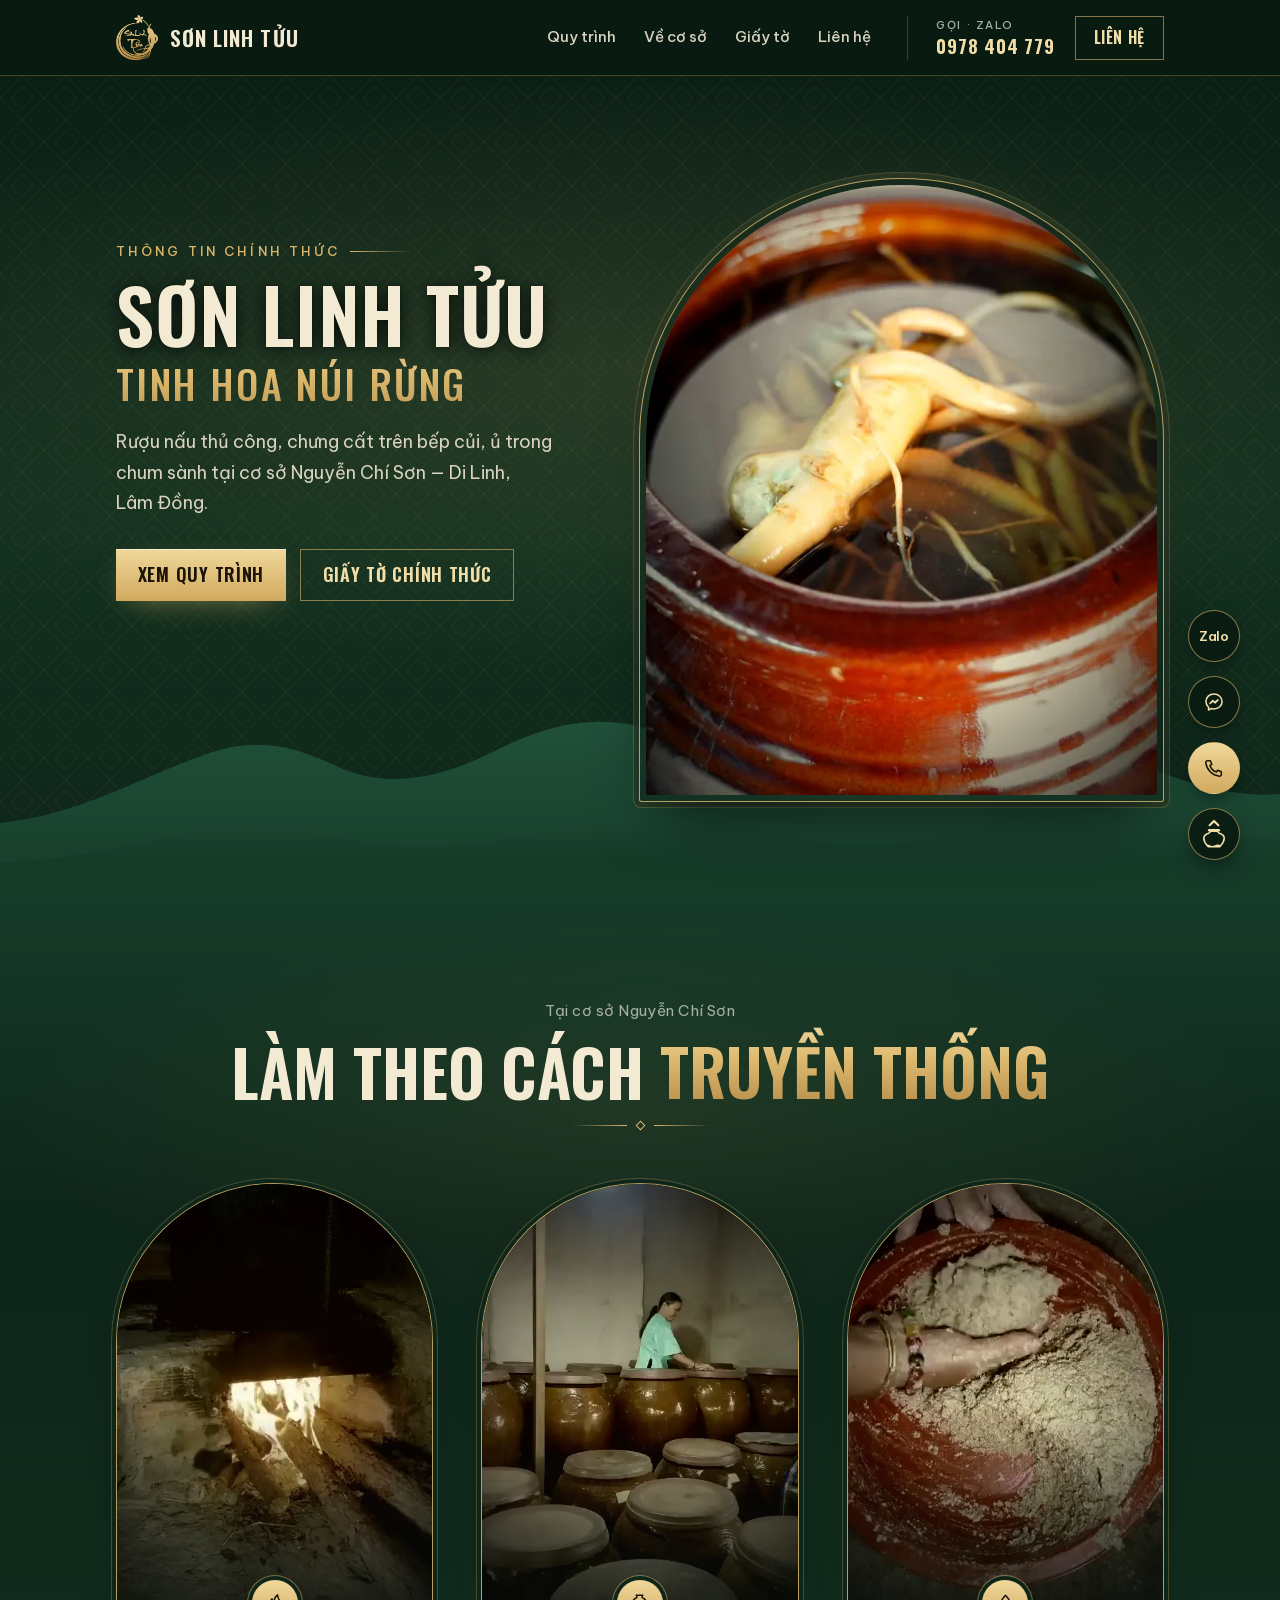
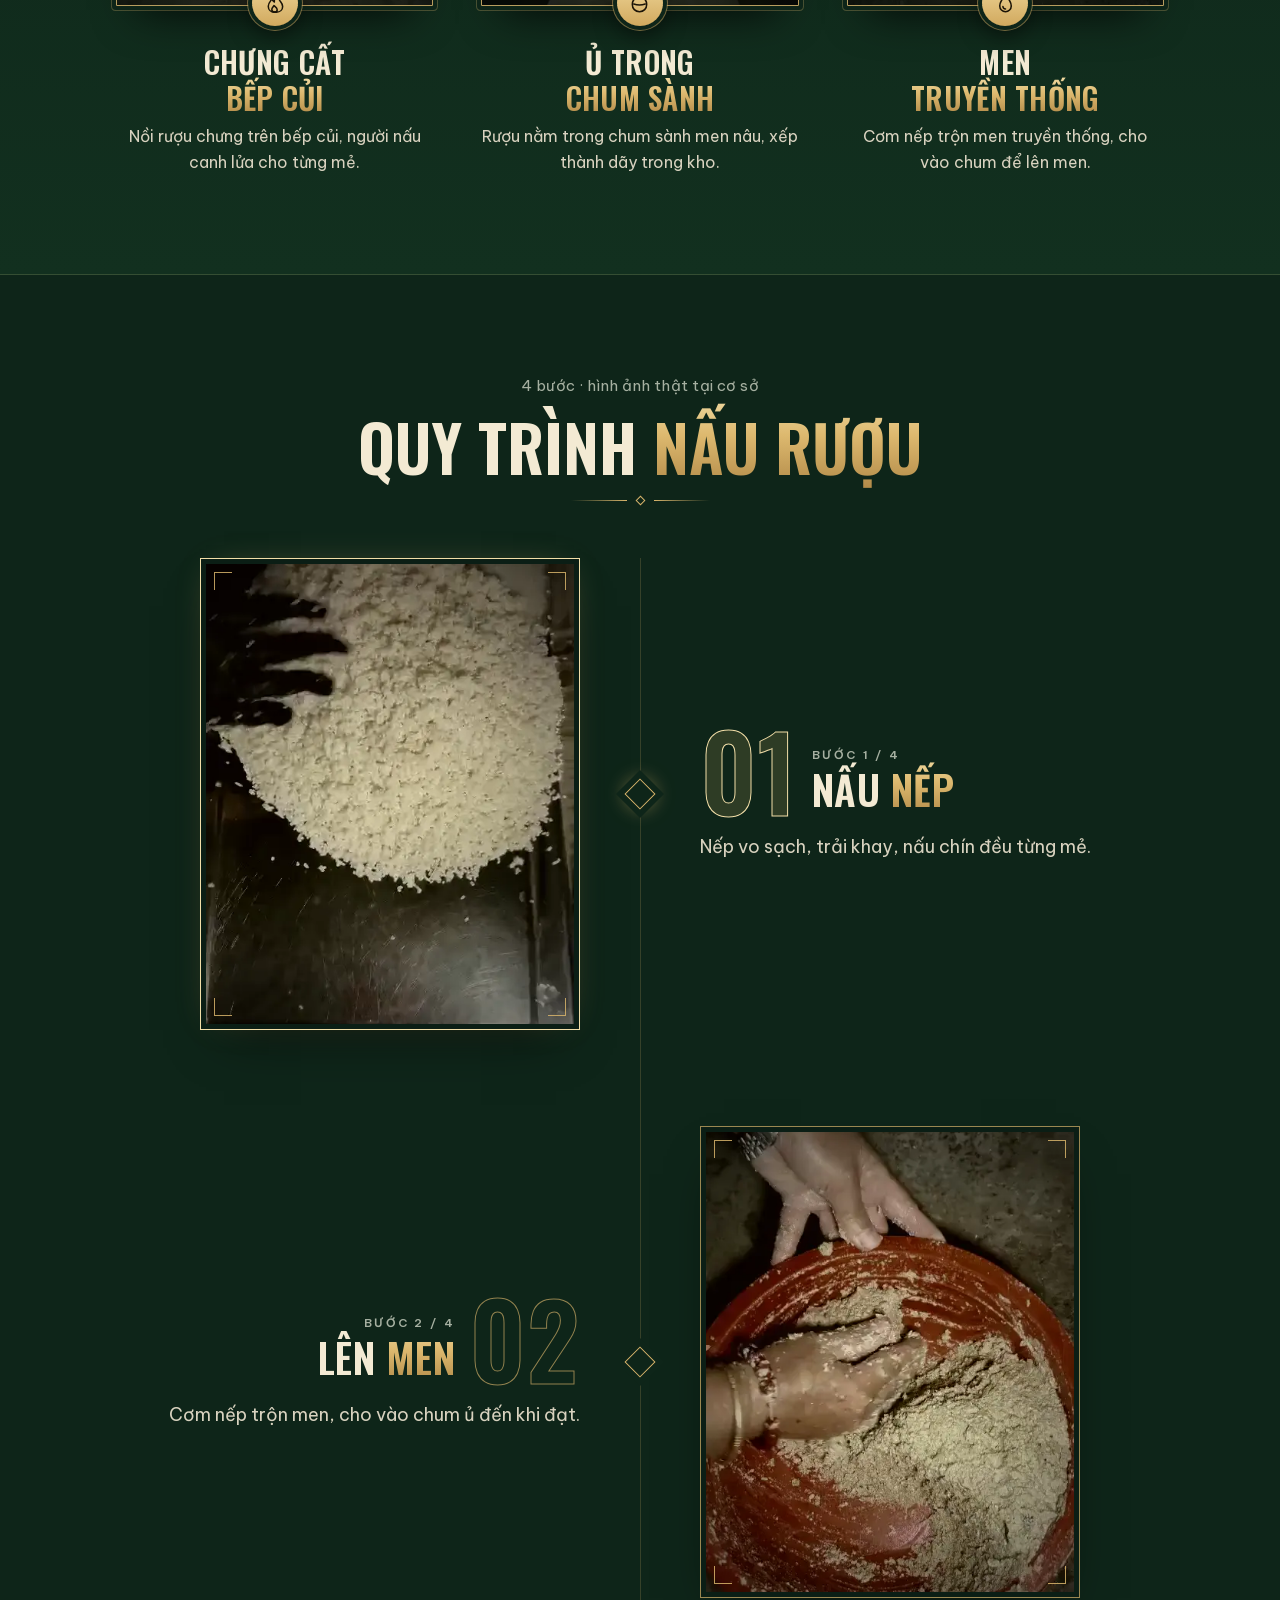
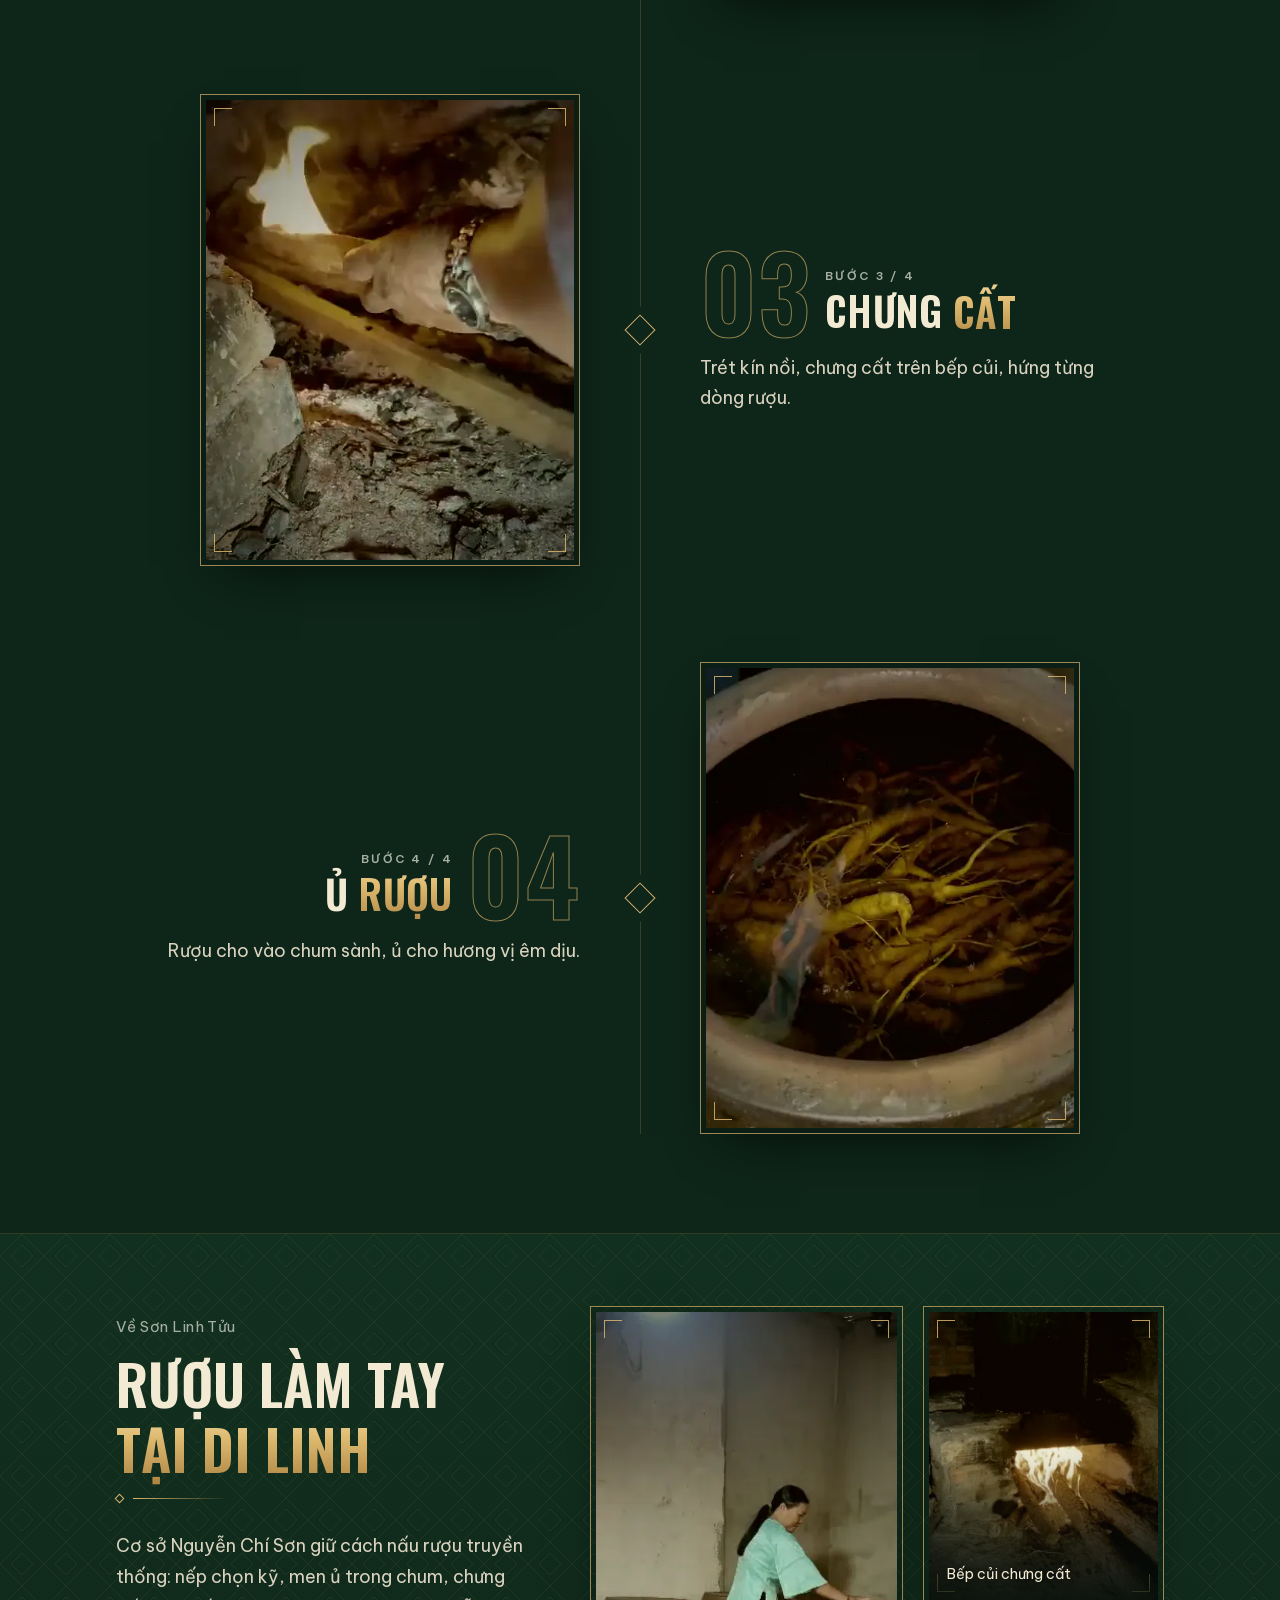
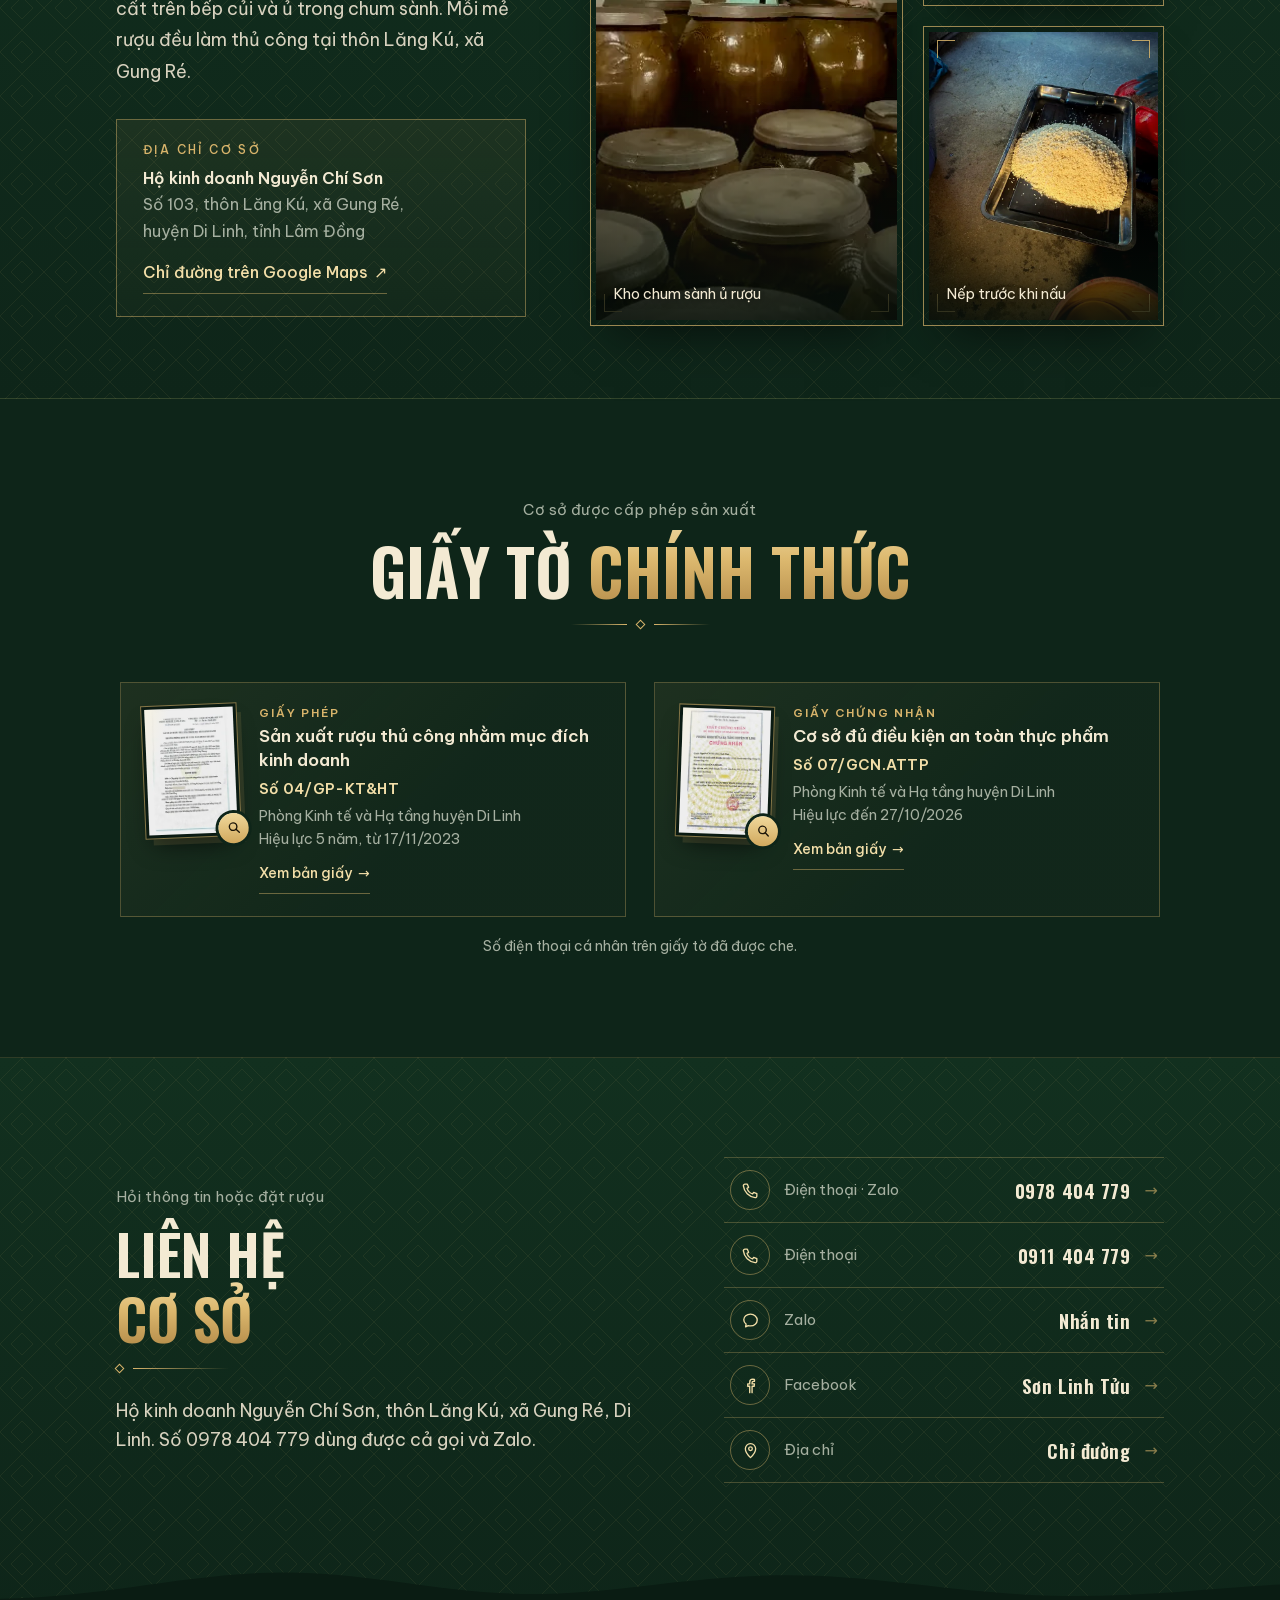
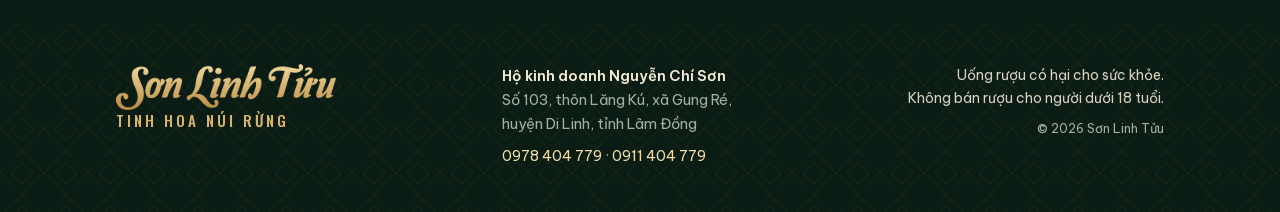
==== index.html @ ac847df6 "Bản 21: chạm vào bất kỳ chỗ nào trên thẻ Địa chỉ cơ sở cũng mở Google Maps chỉ đường Dùng chung cách" ====
<!doctype html>
<html lang="vi">
<head>
<meta charset="utf-8">
<meta name="viewport" content="width=device-width, initial-scale=1, viewport-fit=cover">
<title>Sơn Linh Tửu — Thông tin chính thức · Di Linh, Lâm Đồng</title>
<meta name="description" content="Sơn Linh Tửu – tinh hoa núi rừng. Rượu nấu thủ công, chưng cất bếp củi, ủ chum sành tại cơ sở Nguyễn Chí Sơn, Di Linh, Lâm Đồng. Giấy phép sản xuất, quy trình và liên hệ đặt hàng.">
<!-- BÀN GIAO: xoá dòng noindex, thay mọi "https://nghtloc14.github.io/sonlinhtuu" bằng "https://sonlinhtuu.com" -->
<meta name="robots" content="noindex">
<meta name="theme-color" content="#0E2519">
<link rel="canonical" href="https://nghtloc14.github.io/sonlinhtuu/">
<meta property="og:type" content="website">
<meta property="og:locale" content="vi_VN">
<meta property="og:site_name" content="Sơn Linh Tửu">
<meta property="og:title" content="Sơn Linh Tửu — Thông tin chính thức">
<meta property="og:description" content="Rượu nấu thủ công, chưng cất bếp củi, ủ chum sành tại Di Linh, Lâm Đồng.">
<meta property="og:url" content="https://nghtloc14.github.io/sonlinhtuu/">
<meta property="og:image" content="https://nghtloc14.github.io/sonlinhtuu/assets/img/og.jpg">
<meta property="og:image:width" content="1200">
<meta property="og:image:height" content="630">
<link rel="icon" type="image/png" sizes="32x32" href="assets/img/favicon-32.png">
<link rel="apple-touch-icon" href="assets/img/apple-touch-icon.png">
<link rel="preload" as="font" type="font/woff2" href="assets/fonts/oswald-normal-500-latin.woff2" crossorigin>
<link rel="preload" as="font" type="font/woff2" href="assets/fonts/oswald-normal-500-vietnamese.woff2" crossorigin>
<link rel="preload" as="image" href="assets/img/chum-sam-doc.webp">
<script>(function(){var d=document.documentElement,s=location.search;d.classList.add('js');var mau=/[?&]loader=/.test(s),qr=mau||/\/qr(\.html)?\/?$/.test(location.pathname);if(!qr)return;var da=false;try{da=sessionStorage.getItem('slt-cho')==='1';sessionStorage.setItem('slt-cho','1')}catch(e){}if(mau||!da)d.classList.add('cho-dang')})();</script>
<link rel="stylesheet" href="assets/css/fonts.css?v=1">
<link rel="stylesheet" href="assets/css/style.css?v=29">
<link rel="stylesheet" href="assets/css/cho.css?v=3">
<!-- ĐẾM LƯỢT XEM: dán mã Cloudflare Web Analytics vào đây khi có tài khoản. /qr = lượt quét tem chai, / = lượt vào từ link. -->
<script type="application/ld+json">
{"@context":"https://schema.org","@type":"LocalBusiness","name":"Sơn Linh Tửu","legalName":"Hộ kinh doanh Nguyễn Chí Sơn","slogan":"Tinh hoa núi rừng","telephone":"+84978404779","url":"https://nghtloc14.github.io/sonlinhtuu/","image":"https://nghtloc14.github.io/sonlinhtuu/assets/img/og.jpg","address":{"@type":"PostalAddress","streetAddress":"Số 103, thôn Lăng Kú, xã Gung Ré","addressLocality":"Di Linh","addressRegion":"Lâm Đồng","addressCountry":"VN"},"sameAs":["https://www.facebook.com/vinh.son.908"]}
</script>
</head>
<body>
<!-- Khách quét mã trên chai (/qr): màn chờ Vòm sâm ngắn, mỗi phiên một lần, chạm để bỏ qua -->
<div class="chao" data-chao aria-hidden="true"></div>
<script src="assets/js/cho.js?v=3"></script>
<a class="skip" href="#noi-dung">Bỏ qua, tới nội dung</a>

<!-- Thanh trên cùng: chỉ hiện trên máy tính -->
<header class="top" aria-label="Đầu trang">
  <div class="wrap top__in">
    <a class="top__brand" href="#dau-trang" aria-label="Sơn Linh Tửu — về đầu trang">
      <img src="assets/img/bieu-tuong-vang.webp" width="320" height="347" alt="">
      <span>Sơn Linh Tửu</span>
    </a>
    <nav class="top__nav" aria-label="Mục chính">
      <a href="#quy-trinh">Quy trình</a>
      <a href="#ve-co-so">Về cơ sở</a>
      <a href="#giay-to">Giấy tờ</a>
      <a href="#lien-he">Liên hệ</a>
    </nav>
    <div class="top__act">
      <a class="top__phone" href="tel:0978404779"><small>Gọi · Zalo</small>0978 404 779</a>
      <button class="btn btn--line btn--sm" type="button" data-open="dat-hang">Liên hệ</button>
    </div>
  </div>
</header>

<main id="noi-dung">

<section class="hero" id="dau-trang" aria-labelledby="hero-title">
  <div class="hero__in">
    <div class="hero__text">
      <img class="hero__emblem" src="assets/img/bieu-tuong-vang.webp" width="320" height="347" alt="Biểu tượng Sơn Linh Tửu">
      <p class="seal"><span>Thông tin chính thức</span></p>
      <h1 class="title" id="hero-title">
        <span class="title__l1">Sơn Linh Tửu</span>
        <span class="title__l2 gold-text">Tinh hoa núi rừng</span>
      </h1>
      <p class="hero__lead">Rượu nấu thủ công, chưng cất trên bếp củi, ủ trong chum sành tại cơ sở Nguyễn Chí Sơn — Di Linh, Lâm Đồng.</p>
      <div class="hero__cta">
        <a class="btn btn--gold" href="#quy-trinh">Xem quy trình</a>
        <a class="btn btn--line" href="#giay-to">Giấy tờ chính thức</a>
      </div>
    </div>

    <div class="hero__stage">
      <figure class="arch">
        <div class="arch__in">
          <img src="assets/img/chum-sam-doc.webp" width="620" height="763" alt="Củ sâm ngâm trong chum sành men nâu tại cơ sở" fetchpriority="high">
        </div>
      </figure>
    </div>

  </div>

  <!-- Núi: 2 lớp đổ bóng mềm (không viền). Chân núi giữ màu xanh rừng (không tối đen sát thanh dưới); phần kế tiếp bắt đầu đúng màu chân núi rồi mới tối dần -->
  <svg class="mtn mtn--back" viewBox="0 0 1440 240" preserveAspectRatio="none" aria-hidden="true">
    <defs><linearGradient id="nui-sau" x1="0" y1="0" x2="0" y2="1"><stop offset="0" stop-color="#21503A"/><stop offset=".8" stop-color="#173F2C"/></linearGradient></defs>
    <path fill="url(#nui-sau)" d="M0 240V150C90 140 150 100 230 70C290 48 330 60 380 84C440 112 500 96 560 64C620 32 680 20 740 44C800 68 850 104 920 96C990 88 1040 50 1110 40C1180 30 1240 60 1300 88C1350 110 1400 120 1440 116V240Z"/>
  </svg>
  <svg class="mtn mtn--mid" viewBox="0 0 1440 240" preserveAspectRatio="none" aria-hidden="true">
    <defs><linearGradient id="nui-giua" x1="0" y1="0" x2="0" y2="1"><stop offset="0" stop-color="#1B4632"/><stop offset=".5" stop-color="#153A28"/><stop offset="1" stop-color="#153A28"/></linearGradient></defs>
    <path fill="url(#nui-giua)" d="M0 240V176C80 172 140 146 210 126C280 106 330 118 400 138C470 158 540 150 610 122C680 94 740 88 810 110C880 132 930 150 1000 144C1070 138 1130 108 1200 100C1270 92 1340 120 1440 138V240Z"/>
  </svg>
</section>

<section class="sec diem-sec" id="diem-nhan" aria-labelledby="dn">
  <div class="wrap">
    <div class="head">
      <p class="kicker">Tại cơ sở Nguyễn Chí Sơn</p>
      <h2 id="dn" class="h2"><span>Làm theo cách</span> <span class="gold-text">truyền thống</span></h2>
      <span class="orn" aria-hidden="true"><i></i></span>
    </div>
    <div class="diem-list">
      <article class="diem">
        <div class="diem__media">
          <div class="diem__arch">
            <img src="assets/img/poster-diem-bep-cui.webp" width="480" height="640" loading="lazy" alt="Lửa củi cháy dưới nồi chưng cất">
            <video data-src="assets/video/diem-bep-cui.mp4" muted loop playsinline preload="none" disableremoteplayback aria-hidden="true"></video>
          </div>
          <span class="diem__icon" aria-hidden="true"><svg viewBox="0 0 24 24"><path d="M12 21c-3.9 0-6.5-2.6-6.5-6.2 0-3.4 2.4-5.4 3.9-7.6.4 1.7 1.3 2.8 2.4 3.2-.2-3.2 1.2-5.9 3.4-7.4-.1 3 1.4 4.8 2.7 6.5 1.1 1.4 2.6 3.2 2.6 5.5 0 3.5-2.6 6-6.5 6z"/><path d="M12 21c-1.7 0-2.8-1.1-2.8-2.7 0-1.9 1.6-2.6 2.2-4.1.9 1 3.4 2.1 3.4 4.2 0 1.5-1.1 2.6-2.8 2.6z"/></svg></span>
        </div>
        <div class="diem__body">
          <h3 class="diem__t"><span>Chưng cất</span> <span class="gold-text">bếp củi</span></h3>
          <p>Nồi rượu chưng trên bếp củi, người nấu canh lửa cho từng mẻ.</p>
        </div>
      </article>
      <article class="diem">
        <div class="diem__media">
          <div class="diem__arch">
            <img src="assets/img/poster-diem-chum-sanh.webp" width="480" height="640" loading="lazy" alt="Kho chum sành ủ rượu của cơ sở">
            <video data-src="assets/video/diem-chum-sanh.mp4" muted loop playsinline preload="none" disableremoteplayback aria-hidden="true"></video>
          </div>
          <span class="diem__icon" aria-hidden="true"><svg viewBox="0 0 24 24"><path d="M8.5 3.5h7M9.2 3.5v2.2C6.2 7 4.5 9.6 4.5 13c0 4.3 3.1 7.5 7.5 7.5s7.5-3.2 7.5-7.5c0-3.4-1.7-6-4.7-7.3V3.5"/><path d="M6 12.5c3.8 1.4 8.2 1.4 12 0"/></svg></span>
        </div>
        <div class="diem__body">
          <h3 class="diem__t"><span>Ủ trong</span> <span class="gold-text">chum sành</span></h3>
          <p>Rượu nằm trong chum sành men nâu, xếp thành dãy trong kho.</p>
        </div>
      </article>
      <article class="diem">
        <div class="diem__media">
          <div class="diem__arch">
            <img src="assets/img/poster-diem-men.webp" width="480" height="640" loading="lazy" alt="Tay trộn men với cơm nếp">
            <video data-src="assets/video/diem-men.mp4" muted loop playsinline preload="none" disableremoteplayback aria-hidden="true"></video>
          </div>
          <span class="diem__icon" aria-hidden="true"><svg viewBox="0 0 24 24"><path d="M12 3.5s-6 6.6-6 11a6 6 0 0 0 12 0c0-4.4-6-11-6-11z"/><path d="M9.3 15.2a2.8 2.8 0 0 0 2.7 2.6"/></svg></span>
        </div>
        <div class="diem__body">
          <h3 class="diem__t"><span>Men</span> <span class="gold-text">truyền thống</span></h3>
          <p>Cơm nếp trộn men truyền thống, cho vào chum để lên men.</p>
        </div>
      </article>
    </div>
  </div>
</section>

<section class="sec" id="quy-trinh" aria-labelledby="qt">
  <div class="wrap">
    <div class="head">
      <p class="kicker">4 bước · hình ảnh thật tại cơ sở</p>
      <h2 id="qt" class="h2"><span>Quy trình</span> <span class="gold-text">nấu rượu</span></h2>
      <span class="orn" aria-hidden="true"><i></i></span>
    </div>

    <ol class="steps" id="cac-buoc">
      <li class="step" id="buoc-1">
        <span class="step__n" aria-hidden="true"></span>
        <div class="step__body">
          <div class="step__head">
            <span class="step__no" aria-hidden="true">01</span>
            <div>
              <p class="step__of">Bước 1 / 4</p>
              <h3 class="step__t"><span class="sr">Bước 1: </span><span>Nấu</span> <span class="gold-text">nếp</span></h3>
            </div>
          </div>
          <div class="frame"><div class="frame__in">
            <img src="assets/img/poster-01-nau-nep.webp" width="480" height="854" loading="lazy" alt="">
            <video data-src="assets/video/01-nau-nep.mp4" muted loop playsinline preload="none" disableremoteplayback aria-hidden="true"></video>
          </div></div>
          <p class="step__desc">Nếp vo sạch, trải khay, nấu chín đều từng mẻ.</p>
        </div>
      </li>
      <li class="step" id="buoc-2">
        <span class="step__n" aria-hidden="true"></span>
        <div class="step__body">
          <div class="step__head">
            <span class="step__no" aria-hidden="true">02</span>
            <div>
              <p class="step__of">Bước 2 / 4</p>
              <h3 class="step__t"><span class="sr">Bước 2: </span><span>Lên</span> <span class="gold-text">men</span></h3>
            </div>
          </div>
          <div class="frame"><div class="frame__in">
            <img src="assets/img/poster-02-len-men.webp" width="480" height="854" loading="lazy" alt="">
            <video data-src="assets/video/02-len-men.mp4" muted loop playsinline preload="none" disableremoteplayback aria-hidden="true"></video>
          </div></div>
          <p class="step__desc">Cơm nếp trộn men, cho vào chum ủ đến khi đạt.</p>
        </div>
      </li>
      <li class="step" id="buoc-3">
        <span class="step__n" aria-hidden="true"></span>
        <div class="step__body">
          <div class="step__head">
            <span class="step__no" aria-hidden="true">03</span>
            <div>
              <p class="step__of">Bước 3 / 4</p>
              <h3 class="step__t"><span class="sr">Bước 3: </span><span>Chưng</span> <span class="gold-text">cất</span></h3>
            </div>
          </div>
          <div class="frame"><div class="frame__in">
            <img src="assets/img/poster-03-chung-cat.webp" width="480" height="854" loading="lazy" alt="">
            <video data-src="assets/video/03-chung-cat.mp4" muted loop playsinline preload="none" disableremoteplayback aria-hidden="true"></video>
          </div></div>
          <p class="step__desc">Trét kín nồi, chưng cất trên bếp củi, hứng từng dòng rượu.</p>
        </div>
      </li>
      <li class="step" id="buoc-4">
        <span class="step__n" aria-hidden="true"></span>
        <div class="step__body">
          <div class="step__head">
            <span class="step__no" aria-hidden="true">04</span>
            <div>
              <p class="step__of">Bước 4 / 4</p>
              <h3 class="step__t"><span class="sr">Bước 4: </span><span>Ủ</span> <span class="gold-text">rượu</span></h3>
            </div>
          </div>
          <div class="frame"><div class="frame__in">
            <img src="assets/img/poster-04-u-ruou.webp" width="480" height="854" loading="lazy" alt="">
            <video data-src="assets/video/04-u-ruou.mp4" muted loop playsinline preload="none" disableremoteplayback aria-hidden="true"></video>
          </div></div>
          <p class="step__desc">Rượu cho vào chum sành, ủ cho hương vị êm dịu.</p>
        </div>
      </li>
    </ol>
  </div>
</section>

<section class="sec sec--pattern" id="ve-co-so" aria-labelledby="vcs">
  <div class="wrap about">
    <div class="about__text">
      <div class="head head--start">
        <p class="kicker">Về Sơn Linh Tửu</p>
        <h2 id="vcs" class="h2"><span>Rượu làm tay</span> <span class="gold-text">tại Di Linh</span></h2>
        <span class="orn" aria-hidden="true"><i></i></span>
      </div>
      <p class="about__lead">Cơ sở Nguyễn Chí Sơn giữ cách nấu rượu truyền thống: nếp chọn kỹ, men ủ trong chum, chưng cất trên bếp củi và ủ trong chum sành. Mỗi mẻ rượu đều làm thủ công tại thôn Lăng Kú, xã Gung Ré.</p>
      <div class="place">
        <p class="place__label">Địa chỉ cơ sở</p>
        <address>
          <strong>Hộ kinh doanh Nguyễn Chí Sơn</strong>
          <span class="nw">Số 103, thôn Lăng Kú,</span> <span class="nw">xã Gung Ré,</span> <span class="nw">huyện Di Linh,</span> <span class="nw">tỉnh Lâm Đồng</span>
        </address>
        <a class="link" href="https://www.google.com/maps/search/?api=1&amp;query=S%E1%BB%91%20103%20th%C3%B4n%20L%C4%83ng%20K%C3%BA%2C%20x%C3%A3%20Gung%20R%C3%A9%2C%20Di%20Linh%2C%20L%C3%A2m%20%C4%90%E1%BB%93ng" target="_blank" rel="noopener">Chỉ đường trên Google Maps <span aria-hidden="true">↗</span></a>
      </div>
    </div>
    <div class="gallery">
      <figure class="gallery__big">
        <div class="frame"><div class="frame__in"><img src="assets/img/co-so-kho-chum.webp" width="480" height="600" loading="lazy" alt="Người thợ làm việc giữa kho chum sành ủ rượu"></div></div>
        <figcaption>Kho chum sành ủ rượu</figcaption>
      </figure>
      <figure>
        <div class="frame"><div class="frame__in"><img src="assets/img/co-so-bep-cui.webp" width="480" height="600" loading="lazy" alt="Lửa củi cháy dưới nồi chưng cất"></div></div>
        <figcaption>Bếp củi chưng cất</figcaption>
      </figure>
      <figure>
        <div class="frame"><div class="frame__in"><img src="assets/img/co-so-nep.webp" width="720" height="900" loading="lazy" alt="Nếp trải trên khay inox trước khi nấu"></div></div>
        <figcaption>Nếp trước khi nấu</figcaption>
      </figure>
    </div>
  </div>
</section>

<section class="sec" id="giay-to" aria-labelledby="gt">
  <div class="wrap">
    <div class="head">
      <p class="kicker">Cơ sở được cấp phép sản xuất</p>
      <h2 id="gt" class="h2"><span>Giấy tờ</span> <span class="gold-text">chính thức</span></h2>
      <span class="orn" aria-hidden="true"><i></i></span>
    </div>
    <ul class="docs">
      <li class="doc">
        <button class="doc__paper" type="button" data-doc="giay-phep" aria-label="Xem bản giấy phép sản xuất rượu">
          <img src="assets/img/giay-phep-nho.webp" width="200" height="283" loading="lazy" alt="">
          <span class="doc__zoom" aria-hidden="true"><svg viewBox="0 0 24 24"><circle cx="10.5" cy="10.5" r="6"/><path d="m15 15 5 5"/></svg></span>
        </button>
        <div class="doc__info">
          <p class="doc__kind">Giấy phép</p>
          <h3>Sản xuất rượu thủ công nhằm mục đích kinh doanh</h3>
          <p class="doc__so">Số 04/GP-KT&amp;HT</p>
          <p class="doc__meta">Phòng Kinh tế và Hạ tầng huyện Di Linh<br>Hiệu lực 5 năm, từ 17/11/2023</p>
          <button class="link link--btn" type="button" data-doc="giay-phep">Xem bản giấy <span aria-hidden="true">→</span></button>
        </div>
      </li>
      <li class="doc">
        <button class="doc__paper" type="button" data-doc="attp" aria-label="Xem bản giấy chứng nhận an toàn thực phẩm">
          <img src="assets/img/giay-attp-nho.webp" width="200" height="283" loading="lazy" alt="">
          <span class="doc__zoom" aria-hidden="true"><svg viewBox="0 0 24 24"><circle cx="10.5" cy="10.5" r="6"/><path d="m15 15 5 5"/></svg></span>
        </button>
        <div class="doc__info">
          <p class="doc__kind">Giấy chứng nhận</p>
          <h3>Cơ sở đủ điều kiện an toàn thực phẩm</h3>
          <p class="doc__so">Số 07/GCN.ATTP</p>
          <p class="doc__meta">Phòng Kinh tế và Hạ tầng huyện Di Linh<br>Hiệu lực đến 27/10/2026</p>
          <button class="link link--btn" type="button" data-doc="attp">Xem bản giấy <span aria-hidden="true">→</span></button>
        </div>
      </li>
    </ul>
    <p class="docs__note">Số điện thoại cá nhân trên giấy tờ đã được che.</p>
  </div>
</section>

<section class="sec sec--pattern" id="lien-he" aria-labelledby="lh">
  <div class="wrap contact">
    <div class="contact__text">
      <div class="head head--start">
        <p class="kicker">Hỏi thông tin hoặc đặt rượu</p>
        <h2 id="lh" class="h2"><span>Liên hệ</span> <span class="gold-text">cơ sở</span></h2>
        <span class="orn" aria-hidden="true"><i></i></span>
      </div>
      <p class="contact__lead">Hộ kinh doanh Nguyễn Chí Sơn, thôn Lăng Kú, xã Gung Ré, Di Linh. Số 0978 404 779 dùng được cả gọi và Zalo.</p>
    </div>
    <ul class="contact__list">
      <li><a href="tel:0978404779"><span class="ci" aria-hidden="true"><svg viewBox="0 0 24 24"><path d="M5 4h3l1.6 4-2 1.3a11 11 0 0 0 7.1 7.1l1.3-2 4 1.6v3a2 2 0 0 1-2.2 2A17 17 0 0 1 3 6.2 2 2 0 0 1 5 4z"/></svg></span><span class="cl">Điện thoại · Zalo</span><strong>0978 404 779</strong></a></li>
      <li><a href="tel:0911404779"><span class="ci" aria-hidden="true"><svg viewBox="0 0 24 24"><path d="M5 4h3l1.6 4-2 1.3a11 11 0 0 0 7.1 7.1l1.3-2 4 1.6v3a2 2 0 0 1-2.2 2A17 17 0 0 1 3 6.2 2 2 0 0 1 5 4z"/></svg></span><span class="cl">Điện thoại</span><strong>0911 404 779</strong></a></li>
      <li><a href="https://zalo.me/0978404779" target="_blank" rel="noopener"><span class="ci" aria-hidden="true"><svg viewBox="0 0 24 24"><path d="M12 4c-4.8 0-8.5 3.2-8.5 7.2 0 2.2 1.1 4.1 2.9 5.4L5.8 20l3.3-1.6c.9.3 1.9.4 2.9.4 4.8 0 8.5-3.2 8.5-7.3S16.8 4 12 4z"/></svg></span><span class="cl">Zalo</span><strong>Nhắn tin</strong></a></li>
      <li><a href="https://www.facebook.com/vinh.son.908" target="_blank" rel="noopener"><span class="ci" aria-hidden="true"><svg viewBox="0 0 24 24"><path d="M14 21v-8h2.6l.4-3H14V8.2c0-.9.3-1.4 1.5-1.4H17V4.2A20 20 0 0 0 14.8 4C12.6 4 11 5.4 11 7.9V10H8.5v3H11v8"/></svg></span><span class="cl">Facebook</span><strong>Sơn Linh Tửu</strong></a></li>
      <li><a href="https://www.google.com/maps/search/?api=1&amp;query=S%E1%BB%91%20103%20th%C3%B4n%20L%C4%83ng%20K%C3%BA%2C%20x%C3%A3%20Gung%20R%C3%A9%2C%20Di%20Linh%2C%20L%C3%A2m%20%C4%90%E1%BB%93ng" target="_blank" rel="noopener"><span class="ci" aria-hidden="true"><svg viewBox="0 0 24 24"><path d="M12 21s-6.5-6.2-6.5-11.2a6.5 6.5 0 0 1 13 0C18.5 14.8 12 21 12 21z"/><circle cx="12" cy="9.8" r="2.3"/></svg></span><span class="cl">Địa chỉ</span><strong>Chỉ đường</strong></a></li>
    </ul>
  </div>
</section>

</main>

<footer class="foot" id="chan-trang">
  <svg class="mtn mtn--foot" viewBox="0 0 1440 90" preserveAspectRatio="none" aria-hidden="true">
    <path d="M0 90V60C110 58 190 30 290 24C390 18 460 44 560 52C660 60 740 34 850 28C960 22 1040 46 1150 54C1260 62 1350 46 1440 40V90Z"/>
  </svg>
  <div class="wrap foot__in">
    <div class="foot__brand">
      <img src="assets/img/chu-vang.webp" width="560" height="116" loading="lazy" alt="Sơn Linh Tửu">
      <p class="foot__tag">Tinh hoa núi rừng</p>
    </div>
    <div class="foot__info">
      <p><strong>Hộ kinh doanh Nguyễn Chí Sơn</strong><br><span class="nw">Số 103, thôn Lăng Kú,</span> <span class="nw">xã Gung Ré,</span> <span class="nw">huyện Di Linh,</span> <span class="nw">tỉnh Lâm Đồng</span></p>
      <p><a href="tel:0978404779">0978 404 779</a> · <a href="tel:0911404779">0911 404 779</a></p>
    </div>
    <div class="foot__legal">
      <p class="foot__warn">Uống rượu có hại cho sức khỏe.<br>Không bán rượu cho người dưới 18 tuổi.</p>
      <p class="foot__copy">© <span data-year>2026</span> Sơn Linh Tửu</p>
    </div>
  </div>
</footer>

<!-- Thanh liên hệ cố định: điện thoại và máy tính bảng -->
<nav class="bar" aria-label="Liên hệ nhanh">
  <a href="tel:0978404779"><svg viewBox="0 0 24 24" aria-hidden="true"><path d="M5 4h3l1.6 4-2 1.3a11 11 0 0 0 7.1 7.1l1.3-2 4 1.6v3a2 2 0 0 1-2.2 2A17 17 0 0 1 3 6.2 2 2 0 0 1 5 4z"/></svg>Gọi</a>
  <a href="https://zalo.me/0978404779" target="_blank" rel="noopener"><svg viewBox="0 0 24 24" aria-hidden="true"><path d="M12 4c-4.8 0-8.5 3.2-8.5 7.2 0 2.2 1.1 4.1 2.9 5.4L5.8 20l3.3-1.6c.9.3 1.9.4 2.9.4 4.8 0 8.5-3.2 8.5-7.3S16.8 4 12 4z"/></svg>Zalo</a>
  <button class="bar__main" type="button" data-open="dat-hang"><span class="bar__coin"><svg viewBox="0 0 24 24" aria-hidden="true"><rect x="5" y="3.5" width="14" height="17" rx="2"/><path d="M8.5 8.5h7M8.5 12h7M8.5 15.5h4"/></svg></span>Liên hệ</button>
  <a href="https://www.facebook.com/vinh.son.908" target="_blank" rel="noopener"><svg viewBox="0 0 24 24" aria-hidden="true"><path d="M14 21v-8h2.6l.4-3H14V8.2c0-.9.3-1.4 1.5-1.4H17V4.2A20 20 0 0 0 14.8 4C12.6 4 11 5.4 11 7.9V10H8.5v3H11v8"/></svg>Facebook</a>
  <a href="https://www.google.com/maps/search/?api=1&amp;query=S%E1%BB%91%20103%20th%C3%B4n%20L%C4%83ng%20K%C3%BA%2C%20x%C3%A3%20Gung%20R%C3%A9%2C%20Di%20Linh%2C%20L%C3%A2m%20%C4%90%E1%BB%93ng" target="_blank" rel="noopener"><svg viewBox="0 0 24 24" aria-hidden="true"><path d="M12 21s-6.5-6.2-6.5-11.2a6.5 6.5 0 0 1 13 0C18.5 14.8 12 21 12 21z"/><circle cx="12" cy="9.8" r="2.3"/></svg>Chỉ đường</a>
</nav>

<!-- Nút nổi: máy tính có Zalo, Messenger, Gọi (điện thoại đã có thanh 5 nút nên chỉ hiện nút lên đầu trang) -->
<div class="fab" data-fab>
  <ul class="fab__list" id="fab-list">
    <li><a class="fab__btn fab__btn--zalo" href="https://zalo.me/0978404779" target="_blank" rel="noopener"><span class="fab__tip"><span class="fab__long">Nhắn </span>Zalo</span><span class="fab__ico" aria-hidden="true"><b>Zalo</b><svg class="fab__bub" viewBox="0 0 24 24"><path d="M12 4c-4.8 0-8.5 3.2-8.5 7.2 0 2.2 1.1 4.1 2.9 5.4L5.8 20l3.3-1.6c.9.3 1.9.4 2.9.4 4.8 0 8.5-3.2 8.5-7.3S16.8 4 12 4z"/></svg></span></a></li>
    <li><a class="fab__btn" href="https://m.me/vinh.son.908" target="_blank" rel="noopener"><span class="fab__tip"><span class="fab__long">Nhắn </span>Messenger</span><span class="fab__ico" aria-hidden="true"><svg viewBox="0 0 24 24"><path d="M12 3.2c-5 0-8.8 3.6-8.8 8.3 0 2.5 1.1 4.7 2.9 6.2v3.1l2.8-1.6c1 .3 2 .4 3.1.4 5 0 8.8-3.6 8.8-8.1S17 3.2 12 3.2z"/><path d="m7.6 13.6 3-3.2 2.1 2 3.7-2.7-3 3.2-2.1-2z"/></svg></span></a></li>
    <li><a class="fab__btn fab__btn--call" href="tel:0978404779" data-copy="0978 404 779"><span class="fab__tip">Gọi<span class="fab__long"> 0978 404 779</span></span><span class="fab__ico" aria-hidden="true"><svg viewBox="0 0 24 24"><path d="M5 4h3l1.6 4-2 1.3a11 11 0 0 0 7.1 7.1l1.3-2 4 1.6v3a2 2 0 0 1-2.2 2A17 17 0 0 1 3 6.2 2 2 0 0 1 5 4z"/></svg></span></a></li>
  </ul>
  <!-- Chum rượu: rượu trong chum dâng theo đoạn đã đọc, mũi tên như hơi rượu bốc lên -->
  <button class="fab__top" type="button" aria-label="Lên đầu trang">
    <svg class="fab__chum" viewBox="0 0 30 30" aria-hidden="true">
      <defs>
        <clipPath id="fab-long"><path d="M11.6 12.4H18.4Q18.6 13.6 20 14.2Q24.6 15.8 24.6 18.8Q24.6 22.6 21 26.2Q20.4 27 19.4 27H10.6Q9.6 27 9 26.2Q5.4 22.6 5.4 18.8Q5.4 15.8 10 14.2Q11.4 13.6 11.6 12.4Z"/></clipPath>
        <linearGradient id="fab-ruou" x1="0" y1="0" x2="0" y2="1"><stop offset="0" stop-color="#F6E6B6"/><stop offset=".45" stop-color="#DDB96F"/><stop offset="1" stop-color="#A77E3E"/></linearGradient>
      </defs>
      <g clip-path="url(#fab-long)">
        <g class="fab__muc"><path class="fab__song" fill="url(#fab-ruou)" d="M-4 0Q-1.5-1.3 1 0T6 0T11 0T16 0T21 0T26 0T31 0T36 0T41 0V20H-4Z"/></g>
      </g>
      <path class="fab__vo" d="M11.6 12.4H18.4Q18.6 13.6 20 14.2Q24.6 15.8 24.6 18.8Q24.6 22.6 21 26.2Q20.4 27 19.4 27H10.6Q9.6 27 9 26.2Q5.4 22.6 5.4 18.8Q5.4 15.8 10 14.2Q11.4 13.6 11.6 12.4Z"/>
      <path class="fab__mieng" d="M10.4 11.4H19.6"/>
      <path class="fab__len" d="M10.9 6.9 15 2.8l4.1 4.1"/>
    </svg>
  </button>
</div>

<p class="toast" role="status" aria-live="polite"></p>

<dialog class="sheet" id="dat-hang" aria-labelledby="dh">
  <div class="sheet__head">
    <h2 id="dh">Liên hệ cơ sở</h2>
    <button class="x" type="button" data-close aria-label="Đóng"><svg viewBox="0 0 24 24" aria-hidden="true"><path d="M6 6l12 12M18 6 6 18"/></svg></button>
  </div>
  <p>Hộ kinh doanh Nguyễn Chí Sơn · Di Linh, Lâm Đồng</p>
  <a class="sheet__opt" href="tel:0978404779"><span class="sheet__ico" aria-hidden="true"><svg viewBox="0 0 24 24"><path d="M5 4h3l1.6 4-2 1.3a11 11 0 0 0 7.1 7.1l1.3-2 4 1.6v3a2 2 0 0 1-2.2 2A17 17 0 0 1 3 6.2 2 2 0 0 1 5 4z"/></svg></span><span class="sheet__lbl">Gọi · Zalo</span><strong>0978 404 779</strong></a>
  <a class="sheet__opt" href="tel:0911404779"><span class="sheet__ico" aria-hidden="true"><svg viewBox="0 0 24 24"><path d="M5 4h3l1.6 4-2 1.3a11 11 0 0 0 7.1 7.1l1.3-2 4 1.6v3a2 2 0 0 1-2.2 2A17 17 0 0 1 3 6.2 2 2 0 0 1 5 4z"/></svg></span><span class="sheet__lbl">Gọi</span><strong>0911 404 779</strong></a>
  <a class="sheet__opt" href="https://zalo.me/0978404779" target="_blank" rel="noopener"><span class="sheet__ico" aria-hidden="true"><svg viewBox="0 0 24 24"><path d="M12 4c-4.8 0-8.5 3.2-8.5 7.2 0 2.2 1.1 4.1 2.9 5.4L5.8 20l3.3-1.6c.9.3 1.9.4 2.9.4 4.8 0 8.5-3.2 8.5-7.3S16.8 4 12 4z"/></svg></span><span class="sheet__lbl">Nhắn Zalo</span><strong>Mở Zalo</strong></a>
  <a class="sheet__opt" href="https://m.me/vinh.son.908" target="_blank" rel="noopener"><span class="sheet__ico" aria-hidden="true"><svg viewBox="0 0 24 24"><path d="M12 3.2c-5 0-8.8 3.6-8.8 8.3 0 2.5 1.1 4.7 2.9 6.2v3.1l2.8-1.6c1 .3 2 .4 3.1.4 5 0 8.8-3.6 8.8-8.1S17 3.2 12 3.2z"/><path d="m7.6 13.6 3-3.2 2.1 2 3.7-2.7-3 3.2-2.1-2z"/></svg></span><span class="sheet__lbl">Messenger</span><strong>Nhắn tin</strong></a>
  <a class="sheet__opt" href="https://www.facebook.com/vinh.son.908" target="_blank" rel="noopener"><span class="sheet__ico" aria-hidden="true"><svg viewBox="0 0 24 24"><path d="M14 21v-8h2.6l.4-3H14V8.2c0-.9.3-1.4 1.5-1.4H17V4.2A20 20 0 0 0 14.8 4C12.6 4 11 5.4 11 7.9V10H8.5v3H11v8"/></svg></span><span class="sheet__lbl">Facebook</span><strong>Sơn Linh Tửu</strong></a>
  <a class="sheet__opt" href="https://www.google.com/maps/search/?api=1&amp;query=S%E1%BB%91%20103%20th%C3%B4n%20L%C4%83ng%20K%C3%BA%2C%20x%C3%A3%20Gung%20R%C3%A9%2C%20Di%20Linh%2C%20L%C3%A2m%20%C4%90%E1%BB%93ng" target="_blank" rel="noopener"><span class="sheet__ico" aria-hidden="true"><svg viewBox="0 0 24 24"><path d="M12 21s-6.5-6.2-6.5-11.2a6.5 6.5 0 0 1 13 0C18.5 14.8 12 21 12 21z"/><circle cx="12" cy="9.8" r="2.3"/></svg></span><span class="sheet__lbl">Chỉ đường</span><strong>Google Maps</strong></a>
</dialog>

<dialog class="viewer" id="xem-giay" aria-labelledby="xg">
  <div class="viewer__head">
    <h2 id="xg">Giấy tờ</h2>
    <button class="x" type="button" data-close aria-label="Đóng"><svg viewBox="0 0 24 24" aria-hidden="true"><path d="M6 6l12 12M18 6 6 18"/></svg></button>
  </div>
  <div class="viewer__pages"></div>
</dialog>

<script src="assets/js/main.js?v=23" defer></script>
</body>
</html>
---- assets/css/fonts.css ----
@font-face {
  font-family: 'Oswald';
  font-style: normal;
  font-weight: 500;
  font-display: swap;
  src: url(../fonts/oswald-normal-500-vietnamese.woff2) format('woff2');
  unicode-range: U+0102-0103, U+0110-0111, U+0128-0129, U+0168-0169, U+01A0-01A1, U+01AF-01B0, U+0300-0301, U+0303-0304, U+0308-0309, U+0323, U+0329, U+1EA0-1EF9, U+20AB;
}
@font-face {
  font-family: 'Oswald';
  font-style: normal;
  font-weight: 500;
  font-display: swap;
  src: url(../fonts/oswald-normal-500-latin.woff2) format('woff2');
  unicode-range: U+0000-00FF, U+0131, U+0152-0153, U+02BB-02BC, U+02C6, U+02DA, U+02DC, U+0304, U+0308, U+0329, U+2000-206F, U+20AC, U+2122, U+2191, U+2193, U+2212, U+2215, U+FEFF, U+FFFD;
}
@font-face {
  font-family: 'Oswald';
  font-style: normal;
  font-weight: 600;
  font-display: swap;
  src: url(../fonts/oswald-normal-500-vietnamese.woff2) format('woff2');
  unicode-range: U+0102-0103, U+0110-0111, U+0128-0129, U+0168-0169, U+01A0-01A1, U+01AF-01B0, U+0300-0301, U+0303-0304, U+0308-0309, U+0323, U+0329, U+1EA0-1EF9, U+20AB;
}
@font-face {
  font-family: 'Oswald';
  font-style: normal;
  font-weight: 600;
  font-display: swap;
  src: url(../fonts/oswald-normal-500-latin.woff2) format('woff2');
  unicode-range: U+0000-00FF, U+0131, U+0152-0153, U+02BB-02BC, U+02C6, U+02DA, U+02DC, U+0304, U+0308, U+0329, U+2000-206F, U+20AC, U+2122, U+2191, U+2193, U+2212, U+2215, U+FEFF, U+FFFD;
}
@font-face {
  font-family: 'Be Vietnam Pro';
  font-style: normal;
  font-weight: 400;
  font-display: swap;
  src: url(../fonts/bevietnampro-normal-400-vietnamese.woff2) format('woff2');
  unicode-range: U+0102-0103, U+0110-0111, U+0128-0129, U+0168-0169, U+01A0-01A1, U+01AF-01B0, U+0300-0301, U+0303-0304, U+0308-0309, U+0323, U+0329, U+1EA0-1EF9, U+20AB;
}
@font-face {
  font-family: 'Be Vietnam Pro';
  font-style: normal;
  font-weight: 400;
  font-display: swap;
  src: url(../fonts/bevietnampro-normal-400-latin.woff2) format('woff2');
  unicode-range: U+0000-00FF, U+0131, U+0152-0153, U+02BB-02BC, U+02C6, U+02DA, U+02DC, U+0304, U+0308, U+0329, U+2000-206F, U+20AC, U+2122, U+2191, U+2193, U+2212, U+2215, U+FEFF, U+FFFD;
}
@font-face {
  font-family: 'Be Vietnam Pro';
  font-style: normal;
  font-weight: 500;
  font-display: swap;
  src: url(../fonts/bevietnampro-normal-500-vietnamese.woff2) format('woff2');
  unicode-range: U+0102-0103, U+0110-0111, U+0128-0129, U+0168-0169, U+01A0-01A1, U+01AF-01B0, U+0300-0301, U+0303-0304, U+0308-0309, U+0323, U+0329, U+1EA0-1EF9, U+20AB;
}
@font-face {
  font-family: 'Be Vietnam Pro';
  font-style: normal;
  font-weight: 500;
  font-display: swap;
  src: url(../fonts/bevietnampro-normal-500-latin.woff2) format('woff2');
  unicode-range: U+0000-00FF, U+0131, U+0152-0153, U+02BB-02BC, U+02C6, U+02DA, U+02DC, U+0304, U+0308, U+0329, U+2000-206F, U+20AC, U+2122, U+2191, U+2193, U+2212, U+2215, U+FEFF, U+FFFD;
}
@font-face {
  font-family: 'Be Vietnam Pro';
  font-style: normal;
  font-weight: 600;
  font-display: swap;
  src: url(../fonts/bevietnampro-normal-600-vietnamese.woff2) format('woff2');
  unicode-range: U+0102-0103, U+0110-0111, U+0128-0129, U+0168-0169, U+01A0-01A1, U+01AF-01B0, U+0300-0301, U+0303-0304, U+0308-0309, U+0323, U+0329, U+1EA0-1EF9, U+20AB;
}
@font-face {
  font-family: 'Be Vietnam Pro';
  font-style: normal;
  font-weight: 600;
  font-display: swap;
  src: url(../fonts/bevietnampro-normal-600-latin.woff2) format('woff2');
  unicode-range: U+0000-00FF, U+0131, U+0152-0153, U+02BB-02BC, U+02C6, U+02DA, U+02DC, U+0304, U+0308, U+0329, U+2000-206F, U+20AC, U+2122, U+2191, U+2193, U+2212, U+2215, U+FEFF, U+FFFD;
}
---- assets/css/style.css ----
/* Sơn Linh Tửu — bản A "Nhãn chai thành trang"
   Xanh rừng thẫm, vàng ánh kim, hoa văn chìm, núi nhiều lớp như tem.
   Điện thoại trước, rồi máy tính bảng (≥640px), máy tính (≥1024px). */

:root {
  --rung: #0E2519;
  --rung-2: #12301F;
  --rung-3: #0A1C13;
  --vang: #D8B46B;
  --vang-sang: #F2DEA8;
  --kem: #F3EAD3;
  --chu: #D8D2BF;
  --chu-mo: #A6B0A1;
  --vien: rgba(216,180,107,.45);
  --gold: linear-gradient(180deg, #F6E6B6 0%, #DDB96F 45%, #A77E3E 100%);
  --gold-flat: linear-gradient(180deg, #F0D89B 0%, #D1A95E 100%);
  --pattern: url("data:image/svg+xml,%3Csvg xmlns='http://www.w3.org/2000/svg' width='44' height='44'%3E%3Cg fill='none' stroke='%23D8B46B' stroke-opacity='.075'%3E%3Cpath d='M0 22 22 0l22 22-22 22z'/%3E%3Cpath d='M11 22 22 11l11 11-11 11z'/%3E%3C/g%3E%3C/svg%3E");
  --display: "Oswald", "Arial Narrow", sans-serif;
  --text: "Be Vietnam Pro", system-ui, sans-serif;
  --bar-h: 70px;
  --top-h: 76px;
  --safe-b: env(safe-area-inset-bottom, 0px);
}

/* ---------- Nền ---------- */
* { box-sizing: border-box; }
html { -webkit-text-size-adjust: 100%; scroll-behavior: smooth; }
body {
  margin: 0; overflow-x: hidden;
  background: var(--rung); color: var(--chu);
  font: 400 16px/1.65 var(--text);
  padding-bottom: calc(var(--bar-h) + var(--safe-b));
}
img, video, svg { display: block; max-width: 100%; }
a { color: inherit; }
button { font: inherit; color: inherit; }
p { text-wrap: pretty; }
:focus { outline: none; }
/* Viền chọn chỉ hiện khi dùng bàn phím (lớp .kb do JS gắn). Safari/Chrome iPhone, Zalo coi focus do trang tự đặt
   (mở hộp thoại, đóng hộp trả về nút) là focus-visible nên hiện khung vàng khi chạm — không để vậy nữa. */
.kb :focus-visible { outline: 2px solid var(--vang-sang); outline-offset: 3px; }
.nw { white-space: nowrap; } /* cụm chữ không tách giữa chừng (địa chỉ) */
.sr { position: absolute; width: 1px; height: 1px; overflow: hidden; clip: rect(0 0 0 0); white-space: nowrap; }
.skip { position: absolute; left: 12px; top: -60px; z-index: 60; padding: 10px 14px; background: var(--kem); color: var(--rung); font-weight: 600; }
.skip:focus { top: 12px; }
.wrap { width: min(100% - 40px, 1180px); margin-inline: auto; }

/* Chữ vàng tô dải màu: dải màu chỉ phủ trong khung chữ, dấu chồng trên chữ hoa (Ấ Ợ Ừ) và dấu nặng
   nằm ngoài khung sẽ mất ("NẤU RƯỢU" thành "NÂU RƯƠU"). Nới khung trên/dưới, bù bằng lề âm. */
.gold-text {
  background: var(--gold); -webkit-background-clip: text; background-clip: text; color: transparent;
  padding: .32em .04em .16em; margin: -.32em -.04em -.16em;
}

/* ---------- Nút ---------- */
.btn {
  display: inline-flex; align-items: center; justify-content: center; gap: 10px;
  min-height: 52px; padding: 0 22px; border: 0; cursor: pointer; text-decoration: none;
  font: 600 18px/1.2 var(--display); letter-spacing: .04em; text-transform: uppercase;
  transition: filter .2s ease, background-color .2s ease, border-color .2s ease;
}
.btn svg { width: 20px; height: 20px; flex: none; fill: none; stroke: currentColor; stroke-width: 1.8; stroke-linejoin: round; stroke-linecap: round; }
.btn--gold { color: #1B1407; background: var(--gold-flat); box-shadow: inset 0 1px 0 rgba(255,255,255,.5), 0 10px 30px -12px rgba(216,180,107,.55); }
.btn--gold:hover { filter: brightness(1.06); }
.btn--line { color: var(--vang-sang); border: 1px solid rgba(216,180,107,.6); background: transparent; }
.btn--line:hover { background: rgba(216,180,107,.08); border-color: var(--vang); }
.btn--sm { min-height: 44px; padding: 0 18px; font-size: 16px; }
.btn--lg { min-height: 58px; font-size: 20px; }

.link {
  display: inline-flex; align-items: center; gap: 6px; min-height: 44px; padding: 0;
  color: var(--vang-sang); font-weight: 500; text-decoration: none;
  background: none; border: 0; border-bottom: 1px solid rgba(216,180,107,.45); cursor: pointer;
}
.link:hover { border-bottom-color: var(--vang-sang); }
.link span { transition: transform .2s ease; }
.link:hover span { transform: translateX(3px); }

/* ---------- Thanh trên cùng (máy tính) ---------- */
.top { display: none; }

/* ---------- Đầu trang ---------- */
.hero {
  --marks-h: 0px;
  --nui: clamp(72px, 22vw, 140px); /* chiều cao lớp núi sau; hai lớp trước tính theo nó */
  position: relative; overflow: hidden; isolation: isolate;
  /* Đầu trang phủ đúng màn đầu tiên (trừ thanh 5 nút), nội dung nằm giữa, núi ở dưới không chạm chữ */
  display: flex; flex-direction: column;
  min-height: calc(100vh - 70px); min-height: calc(100svh - 70px - env(safe-area-inset-bottom, 0px));
  background:
    radial-gradient(120% 60% at 50% 36%, rgba(216,180,107,.12), transparent 60%),
    var(--pattern),
    linear-gradient(180deg, #0B1F15 0%, var(--rung-2) 55%, var(--rung) 100%);
}
.hero__in {
  flex: 1; display: grid; justify-items: center; align-content: center; text-align: center;
  padding: 14px 20px calc(var(--nui) * .92 + 16px);
  grid-template-areas: "emblem" "seal" "stage" "title" "lead" "cta";
}
/* Điện thoại: bỏ lớp bọc chữ để xếp ảnh vòm chen giữa dòng xác nhận và tên thương hiệu */
.hero__text { display: contents; }
.hero__emblem { grid-area: emblem; width: clamp(42px, 7vh, 56px); height: auto; margin: 0 auto; filter: drop-shadow(0 4px 18px rgba(216,180,107,.25)); }

.seal {
  display: flex; align-items: center; justify-content: center; gap: 10px;
  grid-area: seal; margin: 6px 0 10px; white-space: nowrap;
  font: 500 12px/1.4 var(--text); letter-spacing: .24em; text-transform: uppercase; color: var(--vang);
}
.seal::before, .seal::after { content: ""; width: 34px; height: 1px; background: linear-gradient(90deg, transparent, var(--vang)); }
.seal::after { transform: scaleX(-1); }

.title { grid-area: title; position: relative; z-index: 3; margin: calc(-1 * clamp(58px, 17vw, 84px)) 0 0; font-family: var(--display); font-weight: 600; text-transform: uppercase; line-height: 1.05; }
.title__l1 { display: block; color: var(--kem); font-size: clamp(42px, 13.2vw, 76px); letter-spacing: .01em; text-shadow: 0 2px 18px rgba(0,0,0,.75), 0 0 2px rgba(0,0,0,.4); }
.title__l2 { display: block; margin-top: calc(8px - .32em); font-size: clamp(24px, 7.4vw, 40px); font-weight: 500; letter-spacing: .06em; }

.hero__lead { grid-area: lead; position: relative; z-index: 3; max-width: 30em; margin: 12px auto 0; font-size: 15px; line-height: 1.6; color: var(--chu); }
.hero__cta { display: none; grid-area: cta; justify-content: center; }
.hero__stage { grid-area: stage; position: relative; z-index: 1; }
.arch {
  margin: 0; padding: 6px;
  /* Rộng tối đa 80% màn, nhưng không cao quá phần màn còn lại sau biểu tượng, tên, đoạn giới thiệu và núi */
  width: min(80vw, 340px); width: min(80vw, 340px, calc((100vh - 400px) * .886 + 12px)); width: min(80vw, 340px, calc((100svh - 400px - env(safe-area-inset-bottom, 0px)) * .886 + 12px));
  border: 1px solid rgba(216,180,107,.85); border-radius: 999px 999px 10px 10px;
  -webkit-mask-image: linear-gradient(180deg, #000 58%, rgba(0,0,0,.35) 84%, transparent 100%);
  mask-image: linear-gradient(180deg, #000 58%, rgba(0,0,0,.35) 84%, transparent 100%);
  background: rgba(14,37,25,.6);
  box-shadow: 0 0 0 4px var(--rung), 0 0 0 5px rgba(216,180,107,.28);
}
.arch__in { position: relative; overflow: hidden; aspect-ratio: 620 / 700; border-radius: 999px 999px 6px 6px; box-shadow: inset 0 0 0 1px rgba(216,180,107,.35); }
.arch__in img { width: 100%; height: 100%; object-fit: cover; object-position: 50% 40%; animation: keo 16s ease-in-out infinite alternate; }
@keyframes keo { from { transform: scale(1.1); } to { transform: scale(1.18) translateY(-1.5%); } } /* luôn phóng ≥10% để dịch theo chuột (±5px) không lộ mép */

/* Núi: 2 lớp đổ bóng mềm, không viền. Đường cong kéo giãn theo bề ngang vẫn tự nhiên, không bị cắt ở màn rộng */
.mtn { position: absolute; left: 0; width: 100%; pointer-events: none; }
.hero .mtn { z-index: 0; will-change: transform; }
.mtn--back { bottom: var(--marks-h); height: var(--nui); }
.mtn--mid { bottom: var(--marks-h); height: calc(var(--nui) * .69); }


/* ---------- Khung chung các phần ---------- */
.sec { position: relative; padding: clamp(36px, 10vh, 80px) 0 clamp(32px, 8vh, 64px); }
.sec--pattern { background: var(--pattern), linear-gradient(180deg, var(--rung-2), var(--rung)); border-block: 1px solid rgba(216,180,107,.16); }
.head { text-align: center; margin-bottom: 32px; }
.kicker { margin: 0 0 10px; font-size: 14px; letter-spacing: .03em; color: var(--chu-mo); }
.h2 { margin: 0; font-family: var(--display); font-weight: 600; text-transform: uppercase; font-size: clamp(40px, 12.8vw, 64px); line-height: 1.16; color: var(--kem); }
.h2 span { display: block; }
.orn { display: flex; align-items: center; justify-content: center; gap: 10px; margin-top: 14px; }
.orn::before, .orn::after { content: ""; width: 56px; height: 1px; }
.orn::before { background: linear-gradient(90deg, transparent, var(--vang)); }
.orn::after { background: linear-gradient(270deg, transparent, var(--vang)); } /* đậm phía hình thoi, không lật bằng transform */
.orn i { width: 7px; height: 7px; border: 1px solid var(--vang); transform: rotate(45deg); }

/* Khung ảnh/video viền vàng đôi, góc như khung nhãn */
.frame { padding: 5px; border: 1px solid rgba(216,180,107,.7); background: rgba(0,0,0,.18); box-shadow: 0 24px 50px -24px rgba(0,0,0,.7); }
.frame__in { position: relative; overflow: hidden; aspect-ratio: 4 / 5; background: #0a1a12; box-shadow: inset 0 0 0 1px rgba(216,180,107,.3); }
.frame__in img, .frame__in video { position: absolute; inset: 0; width: 100%; height: 100%; object-fit: cover; }
.frame__in video { opacity: 0; transition: opacity .35s ease; }
.frame__in video.is-on { opacity: 1; }
.frame__in::after {
  content: ""; position: absolute; inset: 8px; pointer-events: none; opacity: .85;
  background:
    linear-gradient(var(--vang), var(--vang)) top left / 18px 1px no-repeat,
    linear-gradient(var(--vang), var(--vang)) top left / 1px 18px no-repeat,
    linear-gradient(var(--vang), var(--vang)) top right / 18px 1px no-repeat,
    linear-gradient(var(--vang), var(--vang)) top right / 1px 18px no-repeat,
    linear-gradient(var(--vang), var(--vang)) bottom left / 18px 1px no-repeat,
    linear-gradient(var(--vang), var(--vang)) bottom left / 1px 18px no-repeat,
    linear-gradient(var(--vang), var(--vang)) bottom right / 18px 1px no-repeat,
    linear-gradient(var(--vang), var(--vang)) bottom right / 1px 18px no-repeat;
}

/* ---------- Ba điểm nhấn: khung vòm chạy video, số viền vàng, tiêu đề hai màu ---------- */
.diem-sec { padding-top: 52px; border-bottom: 1px solid rgba(216,180,107,.16); background: radial-gradient(70% 30% at 50% 22%, rgba(216,180,107,.08), transparent 70%), linear-gradient(180deg, #153A28 0, var(--rung) 320px, var(--rung-2) 100%); } /* mép trên đúng màu chân núi đầu trang (liền, không đường nối), tối dần sau khi cuộn qua */
.diem-list { display: grid; gap: 40px; max-width: 520px; margin: 0 auto; }
.diem { display: grid; grid-template-columns: 43% 1fr; gap: 22px; align-items: center; }
.diem:nth-child(even) { grid-template-columns: 1fr 43%; }
.diem:nth-child(even) .diem__media { order: 2; }
.diem:nth-child(even) .diem__body { text-align: right; }
.diem__media { position: relative; padding-bottom: 20px; }
.diem__arch {
  position: relative; overflow: hidden; aspect-ratio: 3 / 4; background: #0a1a12;
  border: 1px solid rgba(216,180,107,.85); border-radius: 999px 999px 8px 8px;
  box-shadow: 0 0 0 4px var(--rung), 0 0 0 5px rgba(216,180,107,.28), 0 26px 44px -22px rgba(0,0,0,.85);
  transition: border-color .4s ease, box-shadow .5s ease, transform .5s cubic-bezier(.2,.7,.2,1);
}
.diem__arch img, .diem__arch video { position: absolute; inset: 0; width: 100%; height: 100%; object-fit: cover; transition: transform 1.2s cubic-bezier(.2,.7,.2,1), opacity .35s ease; }
.diem__arch video { opacity: 0; }
.diem__arch video.is-on { opacity: 1; }
.diem__arch::after { content: ""; position: absolute; inset: 0; background: linear-gradient(180deg, transparent 55%, rgba(6,16,11,.55)); pointer-events: none; }
.diem__icon {
  position: absolute; left: 50%; bottom: 0; width: 46px; height: 46px; margin-left: -23px; border-radius: 50%;
  display: grid; place-items: center; background: var(--gold-flat);
  box-shadow: 0 0 0 4px var(--rung), 0 0 0 5px rgba(216,180,107,.5), 0 10px 22px rgba(0,0,0,.5);
  transition: transform .5s cubic-bezier(.2,.7,.2,1), box-shadow .4s ease;
}
.diem__icon svg { width: 23px; height: 23px; fill: none; stroke: #1B1407; stroke-width: 1.6; stroke-linecap: round; stroke-linejoin: round; }
.diem__t { margin: 0 0 8px; font: 600 25px/1.2 var(--display); text-transform: uppercase; color: var(--kem); letter-spacing: .01em; }
.diem__t span { display: block; }
.diem__body p { margin: 0; font-size: 15px; line-height: 1.6; color: var(--chu); }
.diem:active .diem__arch { border-color: var(--vang-sang); box-shadow: 0 0 0 4px var(--rung), 0 0 0 5px rgba(216,180,107,.6), 0 0 34px -6px rgba(216,180,107,.45); }
.diem:active .diem__icon { transform: scale(.92); }

/* ---------- Quy trình: cuộn dọc từng bước, vạch vàng chạy theo, bước đang xem sáng lên ---------- */
.steps { list-style: none; position: relative; max-width: 560px; margin: 0 auto; padding: 0 0 0 34px; }
.steps::before, .steps::after { content: ""; position: absolute; left: 9px; top: 26px; bottom: 26px; width: 1px; }
.steps::before { background: rgba(216,180,107,.2); }
.steps::after {
  transform-origin: top; transform: scaleY(var(--p, 0)); will-change: transform;
  background: linear-gradient(180deg, var(--vang), var(--vang-sang)); box-shadow: 0 0 10px rgba(216,180,107,.55);
}
.step { position: relative; }
.step + .step { margin-top: 64px; }
.step__n {
  position: absolute; z-index: 1; left: -33px; top: 18px; width: 19px; height: 19px;
  transform: rotate(45deg); border: 1px solid var(--vang); background: var(--rung); box-shadow: 0 0 0 6px var(--rung);
}
.step__head { display: flex; align-items: flex-end; gap: 14px; margin-bottom: 26px; } /* chừa chỗ khung video nhấc lên khi rê chuột */
.step__no {
  flex: none; font: 600 70px/.82 var(--display); letter-spacing: .01em;
  color: transparent; -webkit-text-stroke: 1px rgba(216,180,107,.65);
}
.step__of { margin: 0 0 4px; font: 600 11.5px/1.4 var(--text); letter-spacing: .2em; text-transform: uppercase; color: var(--chu-mo); }
.step__t { margin: 0; font: 600 clamp(28px, 8vw, 34px)/1.12 var(--display); text-transform: uppercase; letter-spacing: .01em; color: var(--kem); }
.step__desc { margin: 22px 0 0; font-size: 16.5px; line-height: 1.65; color: var(--chu); }
.step__body > .frame { width: min(100%, calc((100vh - 270px) * .8 + 12px)); width: min(100%, calc((100svh - 270px - env(safe-area-inset-bottom, 0px)) * .8 + 12px)); }

/* Bước đang xem: các bước khác dịu xuống để mắt tập trung.
   Vạch vàng chạm hình thoi của bước nào (JS gắn is-qua) thì hình thoi tô vàng và xoay nửa vòng, bước đó sáng lên (is-active). */
.step { transition: opacity .6s ease; }
.steps.is-live .step:not(.is-active) { opacity: .45; }
.step__n { transition: background-color .45s ease, box-shadow .45s ease, rotate .9s cubic-bezier(.3,.8,.25,1); }
.step__no, .step .frame { transition: color .45s ease, -webkit-text-stroke-color .45s ease, border-color .45s ease, box-shadow .45s ease, transform .5s cubic-bezier(.2,.7,.2,1); }
.step.is-qua .step__n { background: var(--vang); rotate: 180deg; }
.step.is-active .step__n { box-shadow: 0 0 0 6px var(--rung), 0 0 20px rgba(216,180,107,.75); }
.step.is-active .step__no { color: rgba(216,180,107,.16); -webkit-text-stroke-color: var(--vang-sang); }
.step.is-active .frame { border-color: var(--vang-sang); box-shadow: 0 24px 50px -24px rgba(0,0,0,.7), 0 0 34px -16px rgba(216,180,107,.45); }

/* ---------- Về cơ sở ---------- */
.about__lead { margin: 0 auto 24px; max-width: 36em; font-size: 16.5px; color: var(--chu); text-align: center; }
.place {
  max-width: 460px; margin: 0 auto 36px; padding: 18px 20px;
  border: 1px solid var(--vien); background: linear-gradient(180deg, rgba(216,180,107,.07), rgba(216,180,107,.02));
  text-align: center;
}
.place__label { margin: 0 0 6px; font: 500 12px/1.4 var(--text); letter-spacing: .2em; text-transform: uppercase; color: var(--vang); }
.place address { font-style: normal; color: var(--chu-mo); text-wrap: balance; }
.place strong { display: block; color: var(--kem); font-weight: 600; }
.place .link { margin-top: 6px; }

.gallery { display: grid; grid-template-columns: 1fr 1fr; gap: 14px; max-width: 460px; margin: 0 auto; }
.gallery figure { margin: 0; }
.gallery__big { grid-column: 1 / -1; }
.gallery__big .frame__in { max-height: calc(100vh - 150px); }
.gallery figcaption { margin-top: 8px; font-size: 14px; color: var(--chu-mo); text-align: center; }

/* ---------- Giấy tờ ---------- */
.docs { list-style: none; margin: 0 auto; padding: 0; display: grid; gap: 14px; max-width: 520px; }
.doc {
  display: grid; grid-template-columns: 86px 1fr; gap: 18px; align-items: start; padding: 18px 16px;
  border: 1px solid rgba(216,180,107,.3); background: linear-gradient(135deg, rgba(216,180,107,.08), rgba(216,180,107,.015) 60%);
}
.doc__paper {
  position: relative; display: block; padding: 3px; border: 1px solid rgba(216,180,107,.6); background: #0a1a12; cursor: zoom-in;
  transform: rotate(-2.5deg); box-shadow: 6px 8px 0 -2px rgba(216,180,107,.12), 0 14px 24px -10px rgba(0,0,0,.7);
  transition: transform .45s cubic-bezier(.2,.7,.2,1), box-shadow .45s ease;
}
.doc + .doc .doc__paper { transform: rotate(2deg); }
.doc__paper img { width: 100%; height: auto; aspect-ratio: 200 / 283; object-fit: cover; }
.doc__zoom { position: absolute; right: -8px; bottom: -8px; width: 30px; height: 30px; border-radius: 50%; display: grid; place-items: center; background: var(--gold-flat); box-shadow: 0 0 0 3px var(--rung); }
.doc__zoom svg { width: 15px; height: 15px; fill: none; stroke: #1B1407; stroke-width: 2.2; stroke-linecap: round; }
.doc__info { min-width: 0; }
.doc__kind { margin: 0 0 4px; font: 600 11.5px/1.4 var(--text); letter-spacing: .16em; text-transform: uppercase; color: var(--vang); }
.doc h3 { margin: 0 0 6px; font: 600 16px/1.4 var(--text); color: var(--kem); }
.doc__so { margin: 0 0 6px; font: 600 14.5px/1.4 var(--text); color: var(--vang-sang); letter-spacing: .02em; }
.doc__meta { margin: 0; font-size: 14.5px; line-height: 1.55; color: var(--chu-mo); }
.doc .link { min-height: 40px; margin-top: 4px; font-size: 14px; }
.docs__note { margin: 18px 0 0; text-align: center; font-size: 14px; color: var(--chu-mo); }
/* Mời xem giấy tờ. Tờ giấy lắc theo cú cuộn như giấy thật (JS đặt rotate/translate), cuộn tới vừa tầm mắt thì rung mạnh hơn
   kèm một nhịp sáng (is-loe): viền vàng sáng, vệt sáng lướt qua mặt giấy, kính lúp tỏa vòng, mũi tên "Xem bản giấy" nhích tới. */
.doc__paper::before {
  content: ""; position: absolute; inset: 3px; z-index: 1; pointer-events: none;
  background: linear-gradient(105deg, transparent 38%, rgba(255,246,214,.6) 50%, transparent 62%) no-repeat 100% 0 / 250% 100%;
}
.doc__paper::after { content: ""; position: absolute; inset: -1px; pointer-events: none; opacity: 0; box-shadow: 0 0 0 1px var(--vang-sang), 0 0 24px 2px rgba(216,180,107,.55); transition: opacity .4s ease; }
.doc__zoom { z-index: 2; }
.doc__zoom::after { content: ""; position: absolute; inset: 0; border-radius: 50%; border: 1.5px solid var(--vang-sang); opacity: 0; pointer-events: none; }
.doc.is-loe .doc__paper::after { animation: giay-vien 2s ease; }
.doc.is-loe .doc__paper::before { animation: giay-loe 2s ease-in-out; }
.doc.is-loe .doc__zoom { animation: lup-nhip 2s ease; }
.doc.is-loe .doc__zoom::after { animation: lup-vong 2s ease-out; }
.doc.is-loe .link span { display: inline-block; animation: mui-nhich 2s ease; }
@keyframes giay-vien { 0% { opacity: 0; } 10%, 55% { opacity: 1; } 100% { opacity: 0; } }
@keyframes giay-loe { 0%, 20% { background-position: 100% 0; } 85%, 100% { background-position: 0 0; } }
@keyframes lup-nhip { 0%, 50%, 100% { transform: none; } 14% { transform: scale(1.18); } 30% { transform: scale(.96); } }
@keyframes lup-vong { 0%, 8% { opacity: 0; transform: scale(1); } 14% { opacity: .9; } 80%, 100% { opacity: 0; transform: scale(2.1); } }
@keyframes mui-nhich { 0%, 60%, 100% { transform: none; } 16% { transform: translateX(5px); } 30% { transform: translateX(1px); } 44% { transform: translateX(3px); } }

/* ---------- Liên hệ ---------- */
.contact__lead { margin: 0 auto 24px; max-width: 32em; text-align: center; color: var(--chu); }
.contact__list { list-style: none; margin: 0 auto; padding: 0; max-width: 520px; border-top: 1px solid rgba(216,180,107,.28); }
.contact__list li { border-bottom: 1px solid rgba(216,180,107,.28); }
.contact__list a { display: flex; align-items: center; gap: 14px; min-height: 64px; padding: 0 6px; text-decoration: none; transition: background-color .25s ease, padding .3s ease; }
.contact__list a::after { content: "→"; color: var(--vang); opacity: .6; transition: transform .25s ease, opacity .25s ease; }
.contact__list a:active { background: rgba(216,180,107,.07); }
.ci { flex: none; display: grid; place-items: center; width: 40px; height: 40px; border: 1px solid rgba(216,180,107,.45); border-radius: 50%; }
.ci svg { width: 19px; height: 19px; fill: none; stroke: var(--vang-sang); stroke-width: 1.7; stroke-linejoin: round; stroke-linecap: round; }
.contact__list .cl { flex: 1; font-size: 15px; color: var(--chu-mo); }
.contact__list strong { font: 600 19px/1.2 var(--display); letter-spacing: .03em; color: var(--kem); white-space: nowrap; }

/* ---------- Chân trang ---------- */
.foot { position: relative; padding: 40px 0 110px; /* chừa chỗ nút lên đầu trang (52px + cách thanh 24px) để không che dòng cuối */ text-align: center; background: var(--pattern), var(--rung-3); }
.mtn--foot { bottom: calc(100% - 1px); height: clamp(40px, 5vw, 90px); fill: var(--rung-3); }
#lien-he { padding-bottom: calc(clamp(32px, 6vh, 56px) + clamp(40px, 5vw, 90px)); border-bottom: 0; }
.foot__in { display: grid; gap: 22px; justify-items: center; }
.foot__brand img { width: 190px; height: auto; margin: 0 auto; }
.foot__tag { margin: 8px 0 0; font: 500 15px/1.4 var(--display); letter-spacing: .2em; text-transform: uppercase; color: var(--vang); }
.foot p { margin: 0; }
.foot__info { font-size: 14.5px; color: var(--chu-mo); display: grid; gap: 8px; }
.foot__info strong { color: var(--kem); font-weight: 600; }
.foot__info a { color: var(--vang-sang); text-decoration: none; white-space: nowrap; }
.foot__warn { font-size: 14px; color: var(--chu); }
.foot__copy { margin-top: 8px !important; font-size: 12.5px; color: var(--chu-mo); }

/* ---------- Thanh liên hệ cố định (điện thoại, máy tính bảng): 5 cách liên hệ ngang hàng ---------- */
.bar {
  position: fixed; z-index: 30; left: 0; right: 0; bottom: 0;
  height: calc(var(--bar-h) + var(--safe-b)); padding: 0 4px var(--safe-b);
  display: grid; grid-template-columns: repeat(5, 1fr); align-items: end;
  background: linear-gradient(180deg, #12301F, #0A1C13);
  border-top: 1px solid rgba(216,180,107,.5); box-shadow: 0 -10px 30px rgba(0,0,0,.35);
}
.bar a, .bar button {
  position: relative; display: grid; justify-items: center; align-content: center; gap: 5px;
  height: var(--bar-h); padding: 0; border: 0; background: none; cursor: pointer;
  color: var(--kem); text-decoration: none; font: 500 12.5px/1.2 var(--text);
}
.bar svg { width: 25px; height: 25px; fill: none; stroke: var(--vang); stroke-width: 1.6; stroke-linecap: round; stroke-linejoin: round; transition: transform .2s ease; }
.bar a::before {
  content: ""; position: absolute; left: 50%; top: 50%; width: 56px; height: 56px; margin: -32px 0 0 -28px; border-radius: 50%;
  background: radial-gradient(circle, rgba(216,180,107,.24), rgba(216,180,107,0) 70%); transform: scale(0); transition: transform .25s ease;
}
.bar a:active::before { transform: scale(1); }
.bar a:active svg { transform: scale(.88); }
.bar .bar__main { align-content: end; padding-bottom: 11px; color: var(--vang-sang); font-weight: 600; }
.bar__coin {
  width: 52px; height: 52px; margin-top: -24px; border-radius: 50%; display: grid; place-items: center;
  background: var(--gold-flat); box-shadow: 0 0 0 4px var(--rung-2), 0 0 0 5px rgba(216,180,107,.5), 0 8px 18px rgba(0,0,0,.4);
  transition: transform .2s ease;
}
.bar .bar__coin svg { stroke: #1B1407; width: 24px; height: 24px; }
.bar__main:active .bar__coin { transform: scale(.92); }

/* ---------- Hộp thoại ---------- */
.x { width: 44px; height: 44px; flex: none; display: grid; place-items: center; border: 1px solid rgba(216,180,107,.5); background: none; color: var(--vang-sang); cursor: pointer; }
.x svg { width: 20px; height: 20px; fill: none; stroke: currentColor; stroke-width: 1.8; stroke-linecap: round; }
.x:hover { background: rgba(216,180,107,.1); }

.sheet {
  width: min(100% - 24px, 440px); max-width: none; margin: auto auto 12px; padding: 20px;
  border: 1px solid rgba(216,180,107,.55); background: var(--pattern), var(--rung-2); color: var(--chu);
}
.sheet::backdrop { background: rgba(3,10,6,.72); }
.sheet__head { display: flex; justify-content: space-between; align-items: center; }
.sheet h2 { margin: 0; font: 600 26px/1.3 var(--display); text-transform: uppercase; color: var(--kem); }
.sheet p { margin: 6px 0 14px; color: var(--chu-mo); }
.sheet__opt { display: flex; align-items: center; gap: 12px; min-height: 58px; margin-top: 10px; padding: 0 16px 0 8px; border: 1px solid rgba(216,180,107,.4); text-decoration: none; }
.sheet__ico { flex: none; display: grid; place-items: center; width: 40px; height: 40px; background: rgba(216,180,107,.12); }
.sheet__ico svg { width: 20px; height: 20px; fill: none; stroke: var(--vang-sang); stroke-width: 1.7; stroke-linejoin: round; }
.sheet__opt .sheet__lbl { flex: 1; }

.sheet__opt:hover { background: rgba(216,180,107,.08); }
.sheet__opt span { color: var(--chu-mo); }
.sheet__opt strong { font: 600 19px/1 var(--display); letter-spacing: .03em; color: var(--vang-sang); }

.viewer {
  width: 100%; max-width: 100%; height: 100%; max-height: 100%; margin: 0; padding: 0;
  border: 0; background: rgba(6,16,11,.97); color: var(--chu); overflow: auto; overscroll-behavior: contain;
}
.viewer::backdrop { background: rgba(3,10,6,.85); }
.viewer__head {
  position: sticky; top: 0; z-index: 1; display: flex; justify-content: space-between; align-items: center; gap: 12px;
  padding: 12px 16px; background: rgba(10,28,19,.96); border-bottom: 1px solid rgba(216,180,107,.3);
}
.viewer h2 { margin: 0; font: 600 16px/1.4 var(--text); color: var(--kem); }
.viewer__pages { display: grid; gap: 16px; padding: 16px; max-width: 900px; margin: 0 auto; }
.viewer__pages img { width: 100%; height: auto; background: #fff; }

/* ===================== Máy tính bảng ≥ 640px ===================== */
@media (min-width: 640px) {
  .hero__lead { max-width: 34em; margin: 16px auto 0; font-size: 17px; }
  .hero__emblem { width: clamp(48px, 6vh, 64px); }
  .arch { width: min(56vw, 500px, calc((100vh - 440px) * .886 + 12px)); width: min(56vw, 500px, calc((100svh - 440px) * .886 + 12px)); }

  .diem-list { max-width: 900px; grid-template-columns: repeat(3, 1fr); gap: 28px; }
  .diem, .diem:nth-child(even) { grid-template-columns: 1fr; gap: 18px; text-align: center; }
  .diem:nth-child(even) .diem__media { order: 0; }
  .diem:nth-child(even) .diem__body { text-align: center; }
  .diem__arch { width: min(100%, 300px); margin: 0 auto; }
  .diem__t { font-size: 24px; }
  .diem__body p { max-width: 22em; margin-inline: auto; }


  /* Ảnh cơ sở: cả khối ảnh cao theo màn (không vượt một màn), chú thích nằm trên ảnh */
  .gallery { max-width: 760px; grid-template-columns: 1.3fr 1fr; grid-template-rows: 1fr 1fr; height: clamp(250px, calc(100vh - 140px), 620px); }
  .gallery__big { grid-column: 1; grid-row: 1 / span 2; }
  .gallery figure, .gallery__big { position: relative; display: flex; flex-direction: row; min-height: 0; }
  .gallery .frame, .gallery__big .frame { flex: 1; display: flex; min-height: 0; }
  .gallery .frame__in, .gallery__big .frame__in { flex: 1; aspect-ratio: auto; min-height: 0; }
  .gallery .frame__in::before { content: ""; position: absolute; inset: 0; z-index: 1; pointer-events: none; background: linear-gradient(180deg, transparent 58%, rgba(6,16,11,.82)); }
  .gallery figcaption { position: absolute; z-index: 2; left: 20px; right: 16px; bottom: 16px; margin: 0; text-align: left; font-size: 14.5px; color: var(--kem); text-shadow: 0 1px 8px rgba(0,0,0,.7); }

  .docs { max-width: 900px; grid-template-columns: 1fr 1fr; gap: 18px; }
}

/* ===================== Máy tính ≥ 1024px ===================== */
@media (min-width: 1024px) {
  html { scroll-padding-top: 72px; } /* thanh trên thu còn 64px khi cuộn */
  body { padding-bottom: 0; }
  .bar { display: none; }

  /* Thanh trên cùng */
  .top {
    display: block; position: sticky; top: 0; z-index: 40; height: var(--top-h);
    background: rgba(9,26,17,.9); -webkit-backdrop-filter: blur(12px); backdrop-filter: blur(12px);
    border-bottom: 1px solid rgba(216,180,107,.28);
  }
  .top__in { height: 100%; display: flex; align-items: center; gap: clamp(20px, 2.8vw, 40px); }
  .top__brand { display: flex; align-items: center; gap: 12px; text-decoration: none; }
  .top__brand img { width: 42px; height: auto; }
  .top__brand span { font: 600 21px/1.3 var(--display); letter-spacing: .05em; text-transform: uppercase; color: var(--kem); }
  .top__nav { display: flex; gap: clamp(18px, 2.2vw, 32px); margin-left: auto; }
  .top__nav a { position: relative; padding: 8px 0; font-size: 15px; font-weight: 500; color: var(--chu); text-decoration: none; transition: color .2s ease; }
  .top__nav a::after { content: ""; position: absolute; left: 0; right: 0; bottom: 2px; height: 1px; background: var(--vang); transform: scaleX(0); transition: transform .25s ease; }
  .top__nav a:hover, .top__nav a.is-here { color: var(--vang-sang); }
  .top__nav a:hover::after, .top__nav a.is-here::after { transform: scaleX(1); }
  .top__act { display: flex; align-items: center; gap: clamp(14px, 1.6vw, 20px); padding-left: clamp(18px, 2.2vw, 32px); border-left: 1px solid rgba(216,180,107,.25); }
  .top__phone { display: grid; text-decoration: none; font: 600 19px/1.2 var(--display); letter-spacing: .04em; color: var(--vang-sang); }
  .top__phone small { font: 500 11px/1.4 var(--text); letter-spacing: .14em; text-transform: uppercase; color: var(--chu-mo); }

  /* Đầu trang máy tính: phần chung với máy nằm ngang ở khối "Đầu trang hai cột" */
  .hero { min-height: calc(100vh - var(--top-h)); }
  .hero__cta { display: flex; flex-wrap: wrap; gap: 14px; margin-top: clamp(18px, 3.6vh, 30px); }
  .hero__cta .btn { white-space: nowrap; padding: 0 clamp(14px, 1.7vw, 22px); font-size: clamp(15px, 1.5vw, 18px); }
  .hero__emblem { display: none; } /* thanh trên đã có biểu tượng */

  /* Khung chung */
  .sec { padding: clamp(64px, 11vh, 120px) 0; }
  .head { margin-bottom: clamp(32px, 6vh, 56px); }
  .head--start { text-align: left; }
  .head--start .orn { justify-content: flex-start; }
  .head--start .orn::before { display: none; }
  .head--start .orn::after { width: 96px; background: linear-gradient(90deg, var(--vang), transparent); }
  .h2 { font-size: clamp(52px, 5vw, 72px); }
  .h2 span { display: inline; }
  .head--start .h2 span { display: block; }
  .kicker { font-size: 15px; }

  /* Ba điểm nhấn */
  .diem-sec { padding-top: clamp(64px, 11vh, 120px); }
  .diem-list { max-width: none; gap: 48px; }
  .diem__arch { width: min(100%, 340px, calc((100vh - 300px) * .75)); } /* cả hàng 3 khung + chữ vừa một màn */
  .diem__t { font-size: 30px; }
  .diem__body p { font-size: 16px; }

  /* Quy trình: so le video / chữ quanh đường vàng giữa */
  .steps { max-width: 1060px; padding: 0; }
  .steps::before, .steps::after { left: 50%; top: 0; bottom: 0; }
  .step + .step { margin-top: 96px; }
  .step__n { left: 50%; top: 50%; width: 22px; height: 22px; translate: -50% -50%; }
  .step__body {
    display: grid; grid-template-columns: 1fr 1fr; column-gap: 120px;
    grid-template-rows: 1fr auto auto 1fr; grid-template-areas: "media ." "media head" "media desc" "media .";
  }
  .step:nth-child(even) .step__body { grid-template-areas: ". media" "head media" "desc media" ". media"; }
  .step__body > .frame { grid-area: media; width: min(100%, 380px, calc((100vh - 140px) * .8 + 12px)); justify-self: end; }
  .step:nth-child(even) .step__body > .frame { justify-self: start; }
  .step__head { grid-area: head; margin-bottom: 20px; }
  .step__desc { grid-area: desc; margin: 0; max-width: 24em; font-size: 18px; }
  .step:nth-child(even) .step__head { justify-self: end; flex-direction: row-reverse; text-align: right; }
  .step:nth-child(even) .step__desc { justify-self: end; text-align: right; }
  .step__no { font-size: 104px; }
  .step__t { font-size: 40px; }

  /* Về cơ sở: chữ trái, ảnh phải */
  .about { display: grid; grid-template-columns: minmax(0, 5fr) minmax(0, 7fr); gap: clamp(40px, 5vw, 72px); align-items: center; }
  .about .h2, .contact .h2 { font-size: clamp(42px, 4.4vw, 72px); }
  .about .head { margin-bottom: 28px; }
  .about__lead { margin: 0 0 32px; text-align: left; font-size: 18px; line-height: 1.75; }
  .place { margin: 0; max-width: none; text-align: left; padding: 22px 26px; }
  .gallery { max-width: none; margin: 0; gap: 20px; }
  /* Bấm "Về cơ sở" phải thấy trọn phần: khung ảnh cao theo màn hình, chú thích nằm trên ảnh */
  #ve-co-so { padding-block: 72px; }
  .gallery { height: clamp(380px, calc(100vh - var(--top-h) - 150px), 620px); }
  .gallery figcaption { left: 24px; bottom: 20px; }

  .docs { max-width: 1040px; gap: 28px; }
  .doc { grid-template-columns: 112px 1fr; gap: 26px; padding: 26px 26px 22px; }
  .doc h3 { font-size: 17px; }

  /* Liên hệ: chữ trái, nút phải */
  .contact { display: grid; grid-template-columns: minmax(0, 1fr) minmax(0, 440px); gap: clamp(40px, 5vw, 80px); align-items: center; }
  .contact .head { margin-bottom: 24px; }
  .contact__lead { margin: 0; text-align: left; font-size: 18px; }
  .contact__list { margin: 0; max-width: none; }

  /* Chân trang: 3 cột */
  .foot { padding: clamp(36px, 5vh, 56px) 0 44px; text-align: left; }
  #lien-he { padding-bottom: calc(clamp(48px, 8vh, 88px) + clamp(40px, 5vw, 90px)); }
  .foot__in { grid-template-columns: 1.1fr 1fr 1fr; gap: 48px; justify-items: stretch; align-items: start; }
  .foot__brand img { margin: 0; width: 220px; }
  .foot__legal { text-align: right; }

  /* Hộp thoại giữa màn hình */
  .sheet { margin: auto; padding: 28px; }
  .viewer { width: min(100% - 48px, 960px); height: calc(100% - 48px); margin: auto; border: 1px solid rgba(216,180,107,.4); }
  .viewer__head { padding: 14px 24px; }
  .viewer__pages { padding: 24px; }
}


/* ===================== Đầu trang hai cột: máy tính, và điện thoại / máy tính bảng nằm ngang ===================== */
@media (min-width: 600px) and (min-aspect-ratio: 5/4) {
  .hero {
    --nui: clamp(64px, min(16vw, 26vh), 340px);
    --dem: clamp(24px, 5vh, 64px); /* lề trên nội dung */
  }
  .hero__in {
    width: min(100% - 80px, 1180px); margin: 0 auto; padding: var(--dem) 0 0;
    display: grid; grid-template-columns: minmax(0, 1fr) auto; grid-template-rows: 1fr; column-gap: clamp(32px, 4vw, 96px);
    grid-template-areas: "text stage"; justify-items: stretch; align-content: stretch; text-align: left;
  }
  /* Chữ nằm giữa phần trên núi (đỉnh núi cao nhất dưới chữ ≈ 75% lớp sau), khung vòm đứng trước núi, không bị núi cắt */
  .hero__text { display: block; grid-area: text; align-self: center; margin-bottom: calc(var(--nui) * .75 + 24px); container-type: inline-size; }
  .hero__cta { justify-content: flex-start; }
  .hero__emblem { display: none; }
  .seal { justify-content: flex-start; margin: 0 0 clamp(8px, 1.8vh, 14px); font-size: 13px; }
  .seal::before { display: none; }
  .seal::after { transform: none; width: 64px; background: linear-gradient(90deg, var(--vang), transparent); }
  .title { margin: 0; }
  /* Tên thương hiệu luôn một dòng: không lớn hơn bề ngang cột chữ (cqi = 1% bề ngang cột) */
  .title__l1 { font-size: clamp(40px, min(6vw, 12vh), 124px); font-size: clamp(40px, min(6vw, 12vh, 16cqi), 124px); }
  .title__l2 { font-size: clamp(24px, min(3.1vw, 5.4vh), 54px); font-size: clamp(24px, min(3.1vw, 5.4vh, 10cqi), 54px); margin-top: calc(10px - .32em); }
  .hero__lead { margin: clamp(12px, 2.6vh, 22px) 0 0; max-width: 30em; font-size: clamp(15px, 2.3vh, 18px); line-height: 1.7; }
  .hero__stage { grid-area: stage; align-self: center; z-index: 3; margin: 0 0 calc(var(--nui) * .2); }
  .arch { -webkit-mask-image: none; mask-image: none; box-shadow: 0 30px 60px -20px rgba(0,0,0,.6), 0 0 0 5px rgba(14,37,25,.6), 0 0 0 6px rgba(216,180,107,.25); }
  .arch__in { aspect-ratio: 620 / 740; }
}

/* Máy tính (màn ngang): khung vòm cao theo màn, trừ thanh trên, lề trên và phần núi dưới chân */
@media (min-width: 1024px) and (min-aspect-ratio: 5/4) {
  /* Khung vòm tối đa 55% bề ngang nội dung (chừa cột chữ), và không cao quá màn */
  .hero { --vom-max: calc((100vw - 232px) * .55 - 4vw); }
  .arch { width: min(var(--vom-max), 720px, calc((100vh - var(--top-h) - var(--dem) - var(--nui) * .2 - 48px) * .8378 + 14px)); }
}
@media (min-width: 1440px) and (min-aspect-ratio: 5/4) {
  .hero { --vom-max: calc(1180px * .55 - 4vw); }
}
@media (min-width: 1760px) and (min-aspect-ratio: 5/4) {
  .hero { --vom-max: calc(1400px * .55 - 4vw); }
  .hero__lead { font-size: 20px; }
}
/* Màn 2K trở lên: chữ đầu trang lớn theo, cân với khung vòm */
@media (min-width: 2200px) and (min-aspect-ratio: 5/4) {
  .hero__in { width: min(100% - 320px, 1840px); }
  .hero { --vom-max: 760px; }
  .arch { width: min(760px, calc((100vh - var(--top-h) - var(--dem) - var(--nui) * .2 - 48px) * .8378 + 14px)); }
  .seal { font-size: 15px; }
  .title__l1 { font-size: clamp(40px, min(6vw, 12vh, 16cqi), 152px); }
  .title__l2 { font-size: clamp(24px, min(3.1vw, 5.4vh, 10cqi), 66px); }
  .hero__lead { font-size: 23px; max-width: 32em; }
  .hero__cta .btn { min-height: 62px; padding: 0 30px; font-size: 21px; }
}

/* Điện thoại, máy tính bảng nằm ngang (chưa tới bố cục máy tính): khung vòm theo chiều cao màn */
@media (min-width: 600px) and (max-width: 1023px) and (min-aspect-ratio: 5/4) {
  /* Tiêu đề phần một dòng, cỡ theo chiều cao để không chiếm hết màn ngang thấp */
  .h2 { font-size: clamp(34px, min(6vw, 13vh), 56px); }
  .h2 span { display: inline; }
  .arch { width: min(38vw, 440px, calc((100vh - 70px - var(--dem) - var(--nui) * .2 - 32px) * .8378 + 14px)); }
}

/* Máy nằm ngang, màn thấp (điện thoại xoay ngang): mỗi điểm nhấn, mỗi bước là ảnh trái chữ phải, vừa một màn */
@media (min-width: 600px) and (max-width: 1023px) and (min-aspect-ratio: 5/4) and (max-height: 540px) {
  .hero { --nui: clamp(52px, 20vh, 120px); --dem: 16px; }
  .hero__lead { font-size: 15px; line-height: 1.6; }
  .doc { padding: 14px 16px; }
  .foot { padding-top: 28px; }
  .diem-list { grid-template-columns: 1fr; max-width: 640px; gap: 28px; }
  .diem, .diem:nth-child(even) { grid-template-columns: auto minmax(0, 1fr); gap: 28px; text-align: left; }
  .diem:nth-child(even) { grid-template-columns: minmax(0, 1fr) auto; }
  .diem:nth-child(even) .diem__media { order: 2; }
  .diem:nth-child(even) .diem__body { text-align: right; }
  .diem__arch { margin: 0; width: calc((100vh - 140px) * .75); width: calc((100svh - 140px) * .75); }
  .diem__body p { margin-inline: 0; max-width: none; }

  .steps { max-width: 820px; }
  .step__body { display: grid; grid-template-columns: auto minmax(0, 1fr); column-gap: 28px; align-items: center; grid-template-areas: "media head" "media desc"; }
  .step__body > .frame { grid-area: media; width: calc((100vh - 110px) * .8 + 12px); width: calc((100svh - 110px) * .8 + 12px); }
  .step__head { grid-area: head; align-self: end; }
  .step__desc { grid-area: desc; align-self: start; }
  .step + .step { margin-top: 40px; }
}

/* Máy tính dưới 1440px: chừa lề 116px mỗi bên cho cụm nút nổi (52px + cách góc 40px + cách nội dung 24px) */
@media (min-width: 1024px) and (max-width: 1439px) {
  .wrap, .hero__in { width: min(100% - 232px, 1180px); }
  .doc { grid-template-columns: 96px 1fr; gap: 20px; padding: 22px; }
}

/* Máy tính màn thấp (laptop 1280×720, 1366×768): thu khoảng cách để bấm menu thấy trọn từng phần */
@media (min-width: 1024px) and (max-height: 860px) {
  #ve-co-so { padding-block: 36px; }
  .about .head { margin-bottom: 18px; }
  .about .h2 { font-size: clamp(38px, 6.4vh, 56px); }
  .about__lead { margin-bottom: 20px; font-size: 16.5px; line-height: 1.65; }
  .place { padding: 14px 22px; }
  .gallery { height: clamp(360px, calc(100vh - 150px), 620px); }
}

@media (min-width: 1024px) and (max-height: 600px) {
  .head, .about .head { margin-bottom: 16px; }
  #ve-co-so { padding-block: 24px; }
  .about .h2 { font-size: 32px; }
  .about__lead { margin-bottom: 12px; font-size: 15px; line-height: 1.55; }
  .place { padding: 10px 18px; }
  .gallery { height: clamp(300px, calc(100vh - 110px), 620px); }
  .doc { padding: 16px 20px; }
}

/* Màn rất rộng (27 inch, cửa sổ toàn màn hình): nới khung, phóng chữ và ảnh cho cân */
@media (min-width: 1760px) {
  .wrap, .hero__in { width: min(100% - 160px, 1400px); }
  .h2 { font-size: 78px; }
}
@media (min-width: 2200px) {
  .wrap, .hero__in { width: min(100% - 240px, 1600px); }
}

/* Điện thoại màn thấp (iPhone SE đời đầu): bỏ biểu tượng trên đầu (tên đã có), chữ đè ảnh ít hơn để ảnh không bị che */
@media (max-width: 639px) and (max-height: 600px) {
  .hero__emblem { display: none; }
  .title { margin-top: -40px; }
  .arch { width: min(80vw, 340px, calc((100vh - 356px) * .886 + 12px)); width: min(80vw, 340px, calc((100svh - 356px - env(safe-area-inset-bottom, 0px)) * .886 + 12px)); }
}

/* Điện thoại rất hẹp */
@media (max-width: 370px) {
  .diem { gap: 16px; }
  .diem__t { font-size: 22px; }
  .diem__body p { font-size: 14.5px; }
  .seal { letter-spacing: .14em; gap: 8px; }
  .seal::before, .seal::after { width: 18px; }
  .bar a, .bar button { font-size: 11px; letter-spacing: -.01em; }
}

/* ===================== Tương tác ===================== */
a, button { -webkit-tap-highlight-color: transparent; touch-action: manipulation; }

/* Nút: bấm lún, nút vàng có vệt sáng lướt qua */
.btn { position: relative; overflow: hidden; isolation: isolate; transition: transform .2s ease, box-shadow .3s ease, background-color .25s ease, border-color .25s ease, color .25s ease, filter .25s ease; }
.btn:active { transform: translateY(1px) scale(.975); }
.btn--gold::after {
  content: ""; position: absolute; inset: -20% auto -20% -60%; width: 45%; z-index: -1;
  background: linear-gradient(100deg, transparent, rgba(255,255,255,.55), transparent);
  transform: skewX(-18deg) translateX(0); transition: transform .8s cubic-bezier(.2,.7,.2,1);
}
.btn--line::before {
  content: ""; position: absolute; inset: 0; z-index: -1; background: var(--gold-flat);
  transform: scaleY(0); transform-origin: bottom; transition: transform .35s cubic-bezier(.2,.7,.2,1);
}
.btn--gold:active::after { transform: skewX(-18deg) translateX(460%); }
.btn--line:active { color: #1B1407; }
.btn--line:active::before { transform: scaleY(1); }

/* Khung ảnh, video: bấm giữ thì sáng viền, góc vàng dịch vào */
.frame { transition: transform .5s cubic-bezier(.2,.7,.2,1), border-color .4s ease, box-shadow .5s ease; }
.frame__in img, .frame__in video { transition: transform 1.2s cubic-bezier(.2,.7,.2,1), opacity .35s ease; }
.frame__in::after { transition: inset .5s cubic-bezier(.2,.7,.2,1), opacity .4s ease; }
.step:active .frame, .gallery figure:active .frame { border-color: var(--vang-sang); }
.step:active .frame__in::after, .gallery figure:active .frame__in::after { inset: 14px; opacity: 1; }


.doc, .place { transition: border-color .35s ease, box-shadow .45s ease; }
.doc, .place { cursor: pointer; } /* cả thẻ bấm được: giấy tờ mở bản giấy, địa chỉ mở chỉ đường */
.doc__paper:active, .doc:active .doc__paper { transform: rotate(0) scale(.97); }
.doc:active, .place:active { border-color: rgba(216,180,107,.7); background-color: rgba(216,180,107,.05); }
.place { transition: border-color .35s ease, box-shadow .45s ease, transform .2s ease; }
.place:active { transform: scale(.985); }


/* Chuột: chỉ áp dụng khi thiết bị có rê chuột thật */
@media (hover: hover) and (pointer: fine) {
  .btn--gold:hover { filter: brightness(1.05); box-shadow: inset 0 1px 0 rgba(255,255,255,.5), 0 16px 36px -12px rgba(216,180,107,.7); transform: translateY(-2px); }
  .btn--gold:hover::after { transform: skewX(-18deg) translateX(460%); }
  .btn--line:hover { color: #1B1407; border-color: var(--vang-sang); transform: translateY(-2px); background: transparent; }
  .btn--line:hover::before { transform: scaleY(1); }
  .btn:hover:active { transform: translateY(0) scale(.975); }

  .step:hover .frame, .gallery figure:hover .frame { transform: translateY(-8px); border-color: var(--vang-sang); box-shadow: 0 34px 60px -26px rgba(0,0,0,.85), 0 0 36px -10px rgba(216,180,107,.35); }
  .step:hover .frame__in img, .step:hover .frame__in video, .gallery figure:hover .frame__in img { transform: scale(1.06); }
  .step:hover .frame__in::after, .gallery figure:hover .frame__in::after { inset: 14px; opacity: 1; }
  .gallery figure:hover figcaption { color: var(--vang-sang); }

  .diem:hover .diem__arch { transform: translateY(-8px); border-color: var(--vang-sang); box-shadow: 0 0 0 4px var(--rung), 0 0 0 5px rgba(216,180,107,.6), 0 34px 60px -24px rgba(0,0,0,.9), 0 0 44px -8px rgba(216,180,107,.45); }
  .diem:hover .diem__arch img, .diem:hover .diem__arch video { transform: scale(1.08); }
  .diem:hover .diem__icon { transform: translateY(-8px) rotate(-10deg) scale(1.08); box-shadow: 0 0 0 4px var(--rung), 0 0 0 5px var(--vang-sang), 0 0 26px rgba(216,180,107,.6); }
  .doc:hover { border-color: rgba(216,180,107,.6); box-shadow: 0 0 40px -18px rgba(216,180,107,.35); }
  .doc:hover .doc__paper { transform: rotate(0) translateY(-4px) scale(1.04); box-shadow: 6px 10px 0 -2px rgba(216,180,107,.18), 0 20px 30px -12px rgba(0,0,0,.8); }
  .doc:hover .doc__paper::after { opacity: 1; } /* rê chuột: giấy lắc nhẹ đáp lại rồi thẳng lên, viền sáng giữ nguyên */
  .place:hover { border-color: var(--vang); box-shadow: 0 0 40px -18px rgba(216,180,107,.45); }
  .sheet__opt { transition: background-color .25s ease, border-color .25s ease, padding .3s ease; }
  .sheet__opt:hover { border-color: var(--vang); padding-left: 22px; }
  .top__brand img { transition: transform .6s cubic-bezier(.2,.7,.2,1); }
  .top__brand:hover img { transform: rotate(-12deg) scale(1.08); }
  .top__phone { transition: color .25s ease; }
  .top__phone:hover { color: #fff3cf; }
  .foot__info a:hover { color: #fff3cf; }
  .contact__list a:hover { background: rgba(216,180,107,.06); padding-left: 12px; }
  .contact__list a:hover::after { opacity: 1; transform: translateX(4px); }
}
.gallery figcaption { transition: color .3s ease; }

/* Thanh trên cùng: thu gọn khi cuộn, vạch vàng báo đã đọc tới đâu */
.top { transition: height .3s ease, background-color .3s ease, box-shadow .3s ease; }
.top::after {
  content: ""; position: absolute; left: 0; bottom: -1px; height: 2px; width: 100%;
  background: linear-gradient(90deg, var(--vang), var(--vang-sang)); transform-origin: left; transform: scaleX(var(--doc, 0));
}
@media (min-width: 1024px) {
  .top.is-scrolled { height: 64px; background: rgba(8,22,15,.96); box-shadow: 0 10px 30px rgba(0,0,0,.35); }
}

/* Hiện dần khi cuộn tới (chỉ khi có JS) */
.js .rv { opacity: 0; transform: translateY(34px); transition: opacity .9s ease, transform .9s cubic-bezier(.2,.7,.2,1); transition-delay: calc(var(--i, 0) * 110ms); }
.js .rv.is-in { opacity: 1; transform: none; }

/* Đầu trang: vào lần lượt khi mở trang */
.js .hero__text > * { animation: len 1s cubic-bezier(.2,.7,.2,1) both; }
.js .hero__text > :nth-child(2) { animation-delay: .08s; }
.js .hero__text > :nth-child(3) { animation-delay: .16s; }
.js .hero__text > :nth-child(4) { animation-delay: .28s; }
.js .hero__text > :nth-child(5) { animation-delay: .38s; }
.js .arch { animation: vom 1.4s cubic-bezier(.2,.7,.2,1) .1s both; }
.js .title__l2 { background-size: 100% 220%; animation: anh-vang 3.6s ease-in-out .9s 1 both; }
@keyframes len { from { opacity: 0; transform: translateY(22px); } }
@keyframes vom { from { opacity: 0; transform: translateY(40px) scale(.96); } }
@keyframes anh-vang { 0% { background-position: 0 100%; } 50% { background-position: 0 0; } 100% { background-position: 0 50%; } }

/* Khung vòm nghiêng theo chuột (JS đặt --mx, --my) */
.arch__in img { translate: calc(var(--mx, 0) * -10px) calc(var(--my, 0) * -10px); transition: translate .6s cubic-bezier(.2,.7,.2,1); }
.arch { position: relative; }
.arch::before {
  content: ""; position: absolute; inset: -40px; z-index: -1; border-radius: 50%; pointer-events: none;
  background: radial-gradient(closest-side, rgba(216,180,107,.22), transparent);
  translate: calc(var(--mx, 0) * 18px) calc(var(--my, 0) * 18px); transition: translate .6s cubic-bezier(.2,.7,.2,1);
}

/* Hộp thoại mở mượt */
.sheet[open] { animation: hop-len .35s cubic-bezier(.2,.7,.2,1); }
.viewer[open] { animation: hop-mo .3s ease; }
.sheet[open]::backdrop, .viewer[open]::backdrop { animation: hop-mo .3s ease; }
@keyframes hop-len { from { opacity: 0; transform: translateY(28px); } }
@keyframes hop-mo { from { opacity: 0; } }

@media (prefers-reduced-motion: reduce) {
  html { scroll-behavior: auto; }
  *, *::before, *::after { animation-duration: .01ms !important; animation-iteration-count: 1 !important; transition-duration: .01ms !important; }
  .js .rv { opacity: 1; transform: none; }
  .arch__in img, .arch::before { translate: none; }
  .hero .mtn { transform: none !important; }
}

/* ===================== Nút nổi ===================== */
/* Điện thoại, máy tính bảng: chỉ còn nút lên đầu trang — liên hệ đã có thanh 5 nút dưới đáy, không lặp lại.
   Máy tính (không có thanh dưới): Zalo, Messenger, Gọi xếp dọc, rê chuột hiện nhãn; nút lên đầu trang ở dưới.
   Lề: điện thoại cách mép 16px, cách thanh dưới 24px; máy tính cách góc 40px (Material Design 16/24px, PNJ 35–50px). */
.fab {
  position: fixed; z-index: 35; right: 16px; bottom: calc(var(--bar-h) + var(--safe-b) + 24px);
  display: grid; justify-items: end; gap: 14px; pointer-events: none;
}
.fab__list { display: none; list-style: none; margin: 0; padding: 0; }
.fab__top {
  pointer-events: auto; position: relative; display: grid; place-items: center;
  width: 52px; height: 52px; padding: 0; border: 0; border-radius: 50%; cursor: pointer;
  background: rgba(10,28,19,.94); color: var(--vang-sang);
  box-shadow: inset 0 0 0 1px rgba(216,180,107,.6), 0 10px 24px -8px rgba(0,0,0,.65);
  opacity: 0; visibility: hidden; transform: translateY(10px) scale(.86);
  transition: opacity .35s ease, transform .45s cubic-bezier(.2,.7,.2,1), visibility 0s linear .45s;
}
.fab__top::after { content: ""; position: absolute; inset: -8px; border-radius: 50%; } /* vùng chạm rộng hơn nút */
.fab.show-top .fab__top { opacity: 1; visibility: visible; transform: none; transition-delay: 0s; }
/* Chum rượu: rượu dâng theo đoạn đã đọc (--p), mặt rượu gợn nhẹ, mũi tên bốc lên như hơi rượu */
.fab__chum { width: 32px; height: 32px; overflow: visible; transition: transform .25s ease; }
.fab__vo { fill: none; stroke: currentColor; stroke-width: 1.5; stroke-linejoin: round; }
.fab__mieng { fill: none; stroke: currentColor; stroke-width: 2.2; stroke-linecap: round; }
.fab__muc { transform: translateY(calc(25.5px - 10.5px * var(--p, 0))); transition: transform .6s cubic-bezier(.2,.7,.2,1); }
.fab__song { animation: fab-song 2.8s linear infinite; }
.fab__len { fill: none; stroke: currentColor; stroke-width: 2; stroke-linecap: round; stroke-linejoin: round; animation: fab-hoi 2.4s ease-in-out infinite; }
.fab__top:active .fab__chum { transform: scale(.9); }
.fab__top.is-bay .fab__len { animation: fab-vut .75s cubic-bezier(.2,.7,.2,1); }
@keyframes fab-song { to { transform: translateX(-10px); } }
@keyframes fab-hoi { 0%, 100% { transform: translateY(1px); opacity: .7; } 50% { transform: translateY(-1.5px); opacity: 1; } }
@keyframes fab-vut { 0% { transform: none; opacity: 1; } 40% { transform: translateY(-8px); opacity: 0; } 41% { transform: translateY(4px); opacity: 0; } 100% { transform: none; opacity: 1; } }

@media (min-width: 1024px) {
  .fab { right: 40px; bottom: 40px; }
  .fab__list { display: grid; gap: 14px; justify-items: end; }
  /* Nhãn ẩn vẫn chiếm chỗ: chỉ vòng tròn nhận chuột, không chặn bấm vào nội dung phía sau */
  .fab__list li { pointer-events: none; animation: fab-vao .6s cubic-bezier(.2,.7,.2,1) both; animation-delay: calc(.9s + var(--k) * 90ms); }
  .fab__list li:nth-child(1) { --k: 0; }
  .fab__list li:nth-child(2) { --k: 1; }
  .fab__list li:nth-child(3) { --k: 2; }
  .fab__btn { display: flex; align-items: center; gap: 10px; text-decoration: none; }
  .fab__ico {
    pointer-events: auto; flex: none; display: grid; place-items: center; width: 52px; height: 52px; border-radius: 50%;
    background: rgba(10,28,19,.94); border: 1px solid rgba(216,180,107,.6); color: var(--vang-sang);
    box-shadow: 0 10px 24px -8px rgba(0,0,0,.65);
    transition: transform .35s cubic-bezier(.2,.7,.2,1), border-color .3s ease, box-shadow .35s ease;
  }
  .fab__ico svg { width: 22px; height: 22px; fill: none; stroke: currentColor; stroke-width: 1.7; stroke-linecap: round; stroke-linejoin: round; }
  .fab__ico b { font: 700 13px/1 var(--text); letter-spacing: -.01em; }
  .fab__ico .fab__bub { display: none; }
  .fab__btn--call .fab__ico { background: var(--gold-flat); border-color: transparent; color: #1B1407; }
  .fab__tip {
    padding: 9px 14px; border-radius: 999px; white-space: nowrap;
    background: rgba(10,28,19,.96); border: 1px solid rgba(216,180,107,.4); color: var(--kem);
    font: 500 14px/1 var(--text); box-shadow: 0 8px 20px -8px rgba(0,0,0,.6);
    opacity: 0; transform: translateX(10px); pointer-events: none; transition: opacity .25s ease, transform .35s cubic-bezier(.2,.7,.2,1);
  }
  .fab__btn:hover .fab__tip, .fab__btn:focus-visible .fab__tip { opacity: 1; transform: none; }
  .fab__btn:hover .fab__ico { transform: translateY(-3px) scale(1.06); border-color: var(--vang-sang); box-shadow: 0 16px 30px -10px rgba(0,0,0,.7), 0 0 22px -4px rgba(216,180,107,.5); }
  .fab__btn--call:hover .fab__ico { box-shadow: 0 16px 30px -10px rgba(0,0,0,.7), 0 0 26px -2px rgba(216,180,107,.7); }
  .fab__top { transition: opacity .35s ease, transform .45s cubic-bezier(.2,.7,.2,1), visibility 0s linear .45s, box-shadow .35s ease; }
  .fab__top:hover { box-shadow: inset 0 0 0 1px var(--vang-sang), 0 16px 30px -10px rgba(0,0,0,.7), 0 0 22px -4px rgba(216,180,107,.5); }
  .fab__top:hover .fab__len { translate: 0 -2px; }
}
@keyframes fab-vao { from { opacity: 0; transform: translateX(24px); } }

/* ---------- Thông báo nhỏ (sao chép số trên máy tính) ---------- */
.toast {
  position: fixed; z-index: 70; left: 50%; bottom: calc(var(--bar-h) + var(--safe-b) + 20px);
  max-width: calc(100% - 32px); margin: 0; padding: 12px 20px; border-radius: 999px; text-align: center;
  background: rgba(10,28,19,.97); border: 1px solid rgba(216,180,107,.55); color: var(--kem);
  font: 500 14.5px/1.35 var(--text); box-shadow: 0 16px 36px -12px rgba(0,0,0,.75);
  opacity: 0; transform: translate(-50%, 16px); pointer-events: none;
  transition: opacity .3s ease, transform .4s cubic-bezier(.2,.7,.2,1);
}
.toast.is-on { opacity: 1; transform: translate(-50%, 0); }
@media (min-width: 1024px) { .toast { bottom: 32px; } }

/* ---------- Tiêu đề phần: khi tiêu đề lên tới khoảng 3/4 màn hình (JS gắn is-ve), hình thoi xoay vào, nét vàng vẽ ra hai bên ---------- */
.js .orn::before, .js .orn::after { transition: transform 1s cubic-bezier(.2,.7,.2,1) .2s; }
.js .orn::before { transform-origin: right; } /* hai nét mọc ra từ hình thoi */
.js .orn::after { transform-origin: left; }
.js .orn i { transition: transform 1s cubic-bezier(.25,.8,.25,1); }
.js .head:not(.is-ve) .orn::before, .js .head:not(.is-ve) .orn::after { transform: scaleX(0); }
.js .head:not(.is-ve) .orn i { transform: rotate(-135deg) scale(0); }
---- assets/css/cho.css ----
/* Bản A — màn chờ khi khách quét mã QR trên chai.
   Mẫu Vòm sâm: ảnh chum ngâm sâm hiện dần trong khung vòm, hơi rượu bốc nhẹ, hạt vàng bay lên.
   Chỉ hiện ở /qr, mỗi phiên một lần, khoảng 2,2 giây, tối đa 3 giây, chạm để bỏ qua. */

.chao { display: none; }
html.cho-dang { overflow: hidden; }
.cho-dang .chao {
  position: fixed; inset: 0; z-index: 200; display: grid; place-items: center; padding: 24px; overflow: hidden; cursor: pointer; text-align: center;
  background: radial-gradient(90% 55% at 50% 40%, rgba(216,180,107,.13), transparent 62%), var(--pattern), linear-gradient(180deg, #0B1F15 0%, #12301F 55%, #0E2519 100%);
  transition: opacity .45s ease .32s, visibility 0s linear .85s;
}
.chao.is-out { opacity: 0; visibility: hidden; }
.cho-dang:not(.cho-mo) .hero__text > *, .cho-dang:not(.cho-mo) .arch { animation-play-state: paused; } /* đầu trang chạy sau màn chờ */
.chao__in { position: relative; z-index: 2; display: grid; justify-items: center; }
.chao__foot { position: absolute; z-index: 2; left: 0; right: 0; bottom: calc(24px + env(safe-area-inset-bottom, 0px)); margin: 0; font: 500 11px/1.4 var(--text); letter-spacing: .22em; text-transform: uppercase; color: rgba(243,234,211,.5); opacity: 0; animation: k-len .8s .9s ease forwards; }
.chao.is-out .chao__foot { opacity: 0 !important; transition: opacity .3s ease; }

/* Chữ dùng chung */
.k__gold { background: var(--gold); -webkit-background-clip: text; background-clip: text; color: transparent; padding: .32em .04em .16em; margin: -.32em -.04em -.16em; }
.k__name { position: relative; z-index: 3; margin: 0; font: 600 38px/1.1 var(--display); letter-spacing: .04em; text-transform: uppercase; color: var(--kem); text-shadow: 0 2px 18px rgba(0,0,0,.8); }
.k__name span { display: inline-block; opacity: 0; transform: translateY(16px); animation: k-len .7s cubic-bezier(.2,.7,.2,1) forwards; animation-delay: calc(var(--d0, .45s) + var(--k) * 45ms); }
.k__tag { margin: 10px 0 0; font: 500 16px/1.3 var(--display); letter-spacing: .3em; text-transform: uppercase; opacity: 0; animation: k-len .8s var(--d1, .95s) ease forwards; }
.chao.is-out .k__name, .chao.is-out .k__tag { opacity: 0 !important; transition: opacity .3s ease; }

@keyframes k-len { to { opacity: 1; transform: none; } }

/* Khung vòm dùng chung (giống đầu trang bản A) */
.k-wrap { position: relative; transition: transform .45s ease, filter .4s ease, opacity .38s ease .06s; }
.k-vom { position: relative; width: min(64vw, 240px); padding: 6px; border: 1px solid rgba(216,180,107,.85); border-radius: 999px 999px 10px 10px;
  box-shadow: 0 0 0 4px #0E2519, 0 0 0 5px rgba(216,180,107,.28), 0 30px 60px -24px rgba(0,0,0,.8), 0 0 60px -20px rgba(216,180,107,.35);
  opacity: 0; transform: translateY(26px); animation: k-len .9s .1s cubic-bezier(.2,.7,.2,1) forwards;
  -webkit-mask-image: linear-gradient(180deg, #000 60%, rgba(0,0,0,.4) 86%, transparent); mask-image: linear-gradient(180deg, #000 60%, rgba(0,0,0,.4) 86%, transparent); }
.k-vom::after { content: ""; position: absolute; left: 50%; top: -7px; width: 12px; height: 12px; margin-left: -6px; transform: rotate(45deg); border: 1px solid var(--vang); background: #0E2519; }
.k-khung { position: relative; overflow: hidden; aspect-ratio: 620 / 700; border-radius: 999px 999px 6px 6px; background: #0a1a12; }
.k-khung img { position: absolute; inset: 0; width: 100%; height: 100%; object-fit: cover; object-position: 50% 40%; }
.chao.is-out .k-wrap { transform: scale(1.1); filter: brightness(1.45); opacity: 0; }

/* Hơi rượu bốc lên, hạt vàng bay lên (dùng chung) */
.k-hoi { position: absolute; z-index: 2; left: 50%; top: 14%; width: 120px; height: 120px; margin-left: -60px; overflow: visible; pointer-events: none; }
.k-hoi path { fill: none; stroke: rgba(255,240,210,.72); stroke-width: 2.6; stroke-linecap: round; stroke-dasharray: 60 120; stroke-dashoffset: 60; opacity: 0; filter: blur(1.5px); animation: k-hoi-bay 2.2s ease-out infinite; }
.k-hoi path:nth-child(2) { animation-delay: .7s; }
.k-hoi path:nth-child(3) { animation-delay: 1.3s; }
@keyframes k-hoi-bay { 0% { opacity: 0; stroke-dashoffset: 60; transform: translateY(18px); } 30% { opacity: .9; } 100% { opacity: 0; stroke-dashoffset: -110; transform: translateY(-26px); } }
.k-hat { position: absolute; z-index: 2; bottom: var(--y, 12%); left: var(--x); width: 3px; height: 3px; border-radius: 50%; background: #F2DEA8; box-shadow: 0 0 8px 2px rgba(242,222,168,.6); opacity: 0; animation: k-hat-bay var(--t, 2.6s) ease-out infinite; animation-delay: var(--d); }
@keyframes k-hat-bay { 0% { opacity: 0; transform: translateY(0) scale(.6); } 20% { opacity: 1; } 100% { opacity: 0; transform: translate(var(--dx), var(--h, -190px)) scale(1); } }

/* ---------- Vòm sâm ---------- */
.k6__khung img { opacity: 0; transform: scale(1.28); animation: k6-anh 2.4s .3s cubic-bezier(.2,.7,.2,1) forwards; }
@keyframes k6-anh { 30% { opacity: 1; } to { opacity: 1; transform: scale(1.08); } }
.chao--6 .k__name { margin-top: -52px; }

@media (min-width: 1024px) {
  .chao__in { transform: scale(1.18); }
}
@media (prefers-reduced-motion: reduce) {
  .chao *, .chao *::before, .chao *::after { animation-duration: .01ms !important; animation-delay: 0s !important; animation-iteration-count: 1 !important; }
}
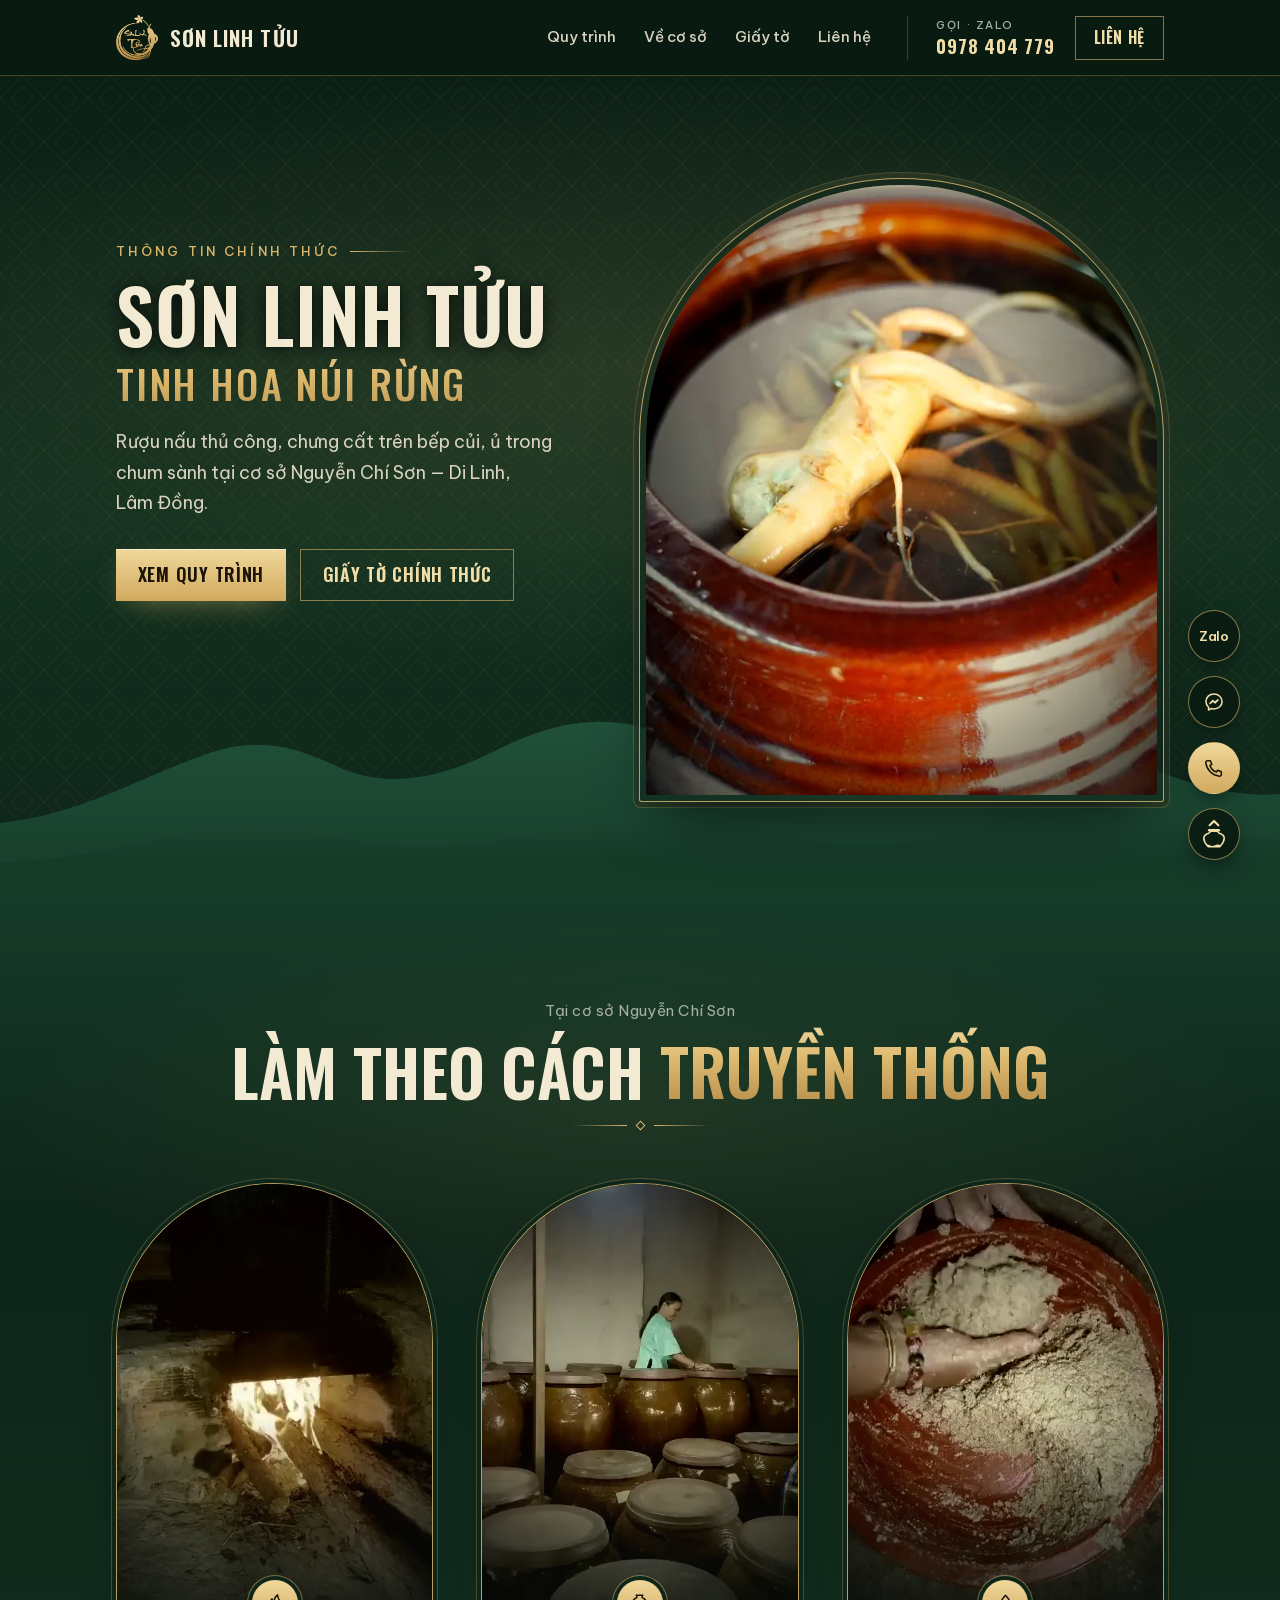
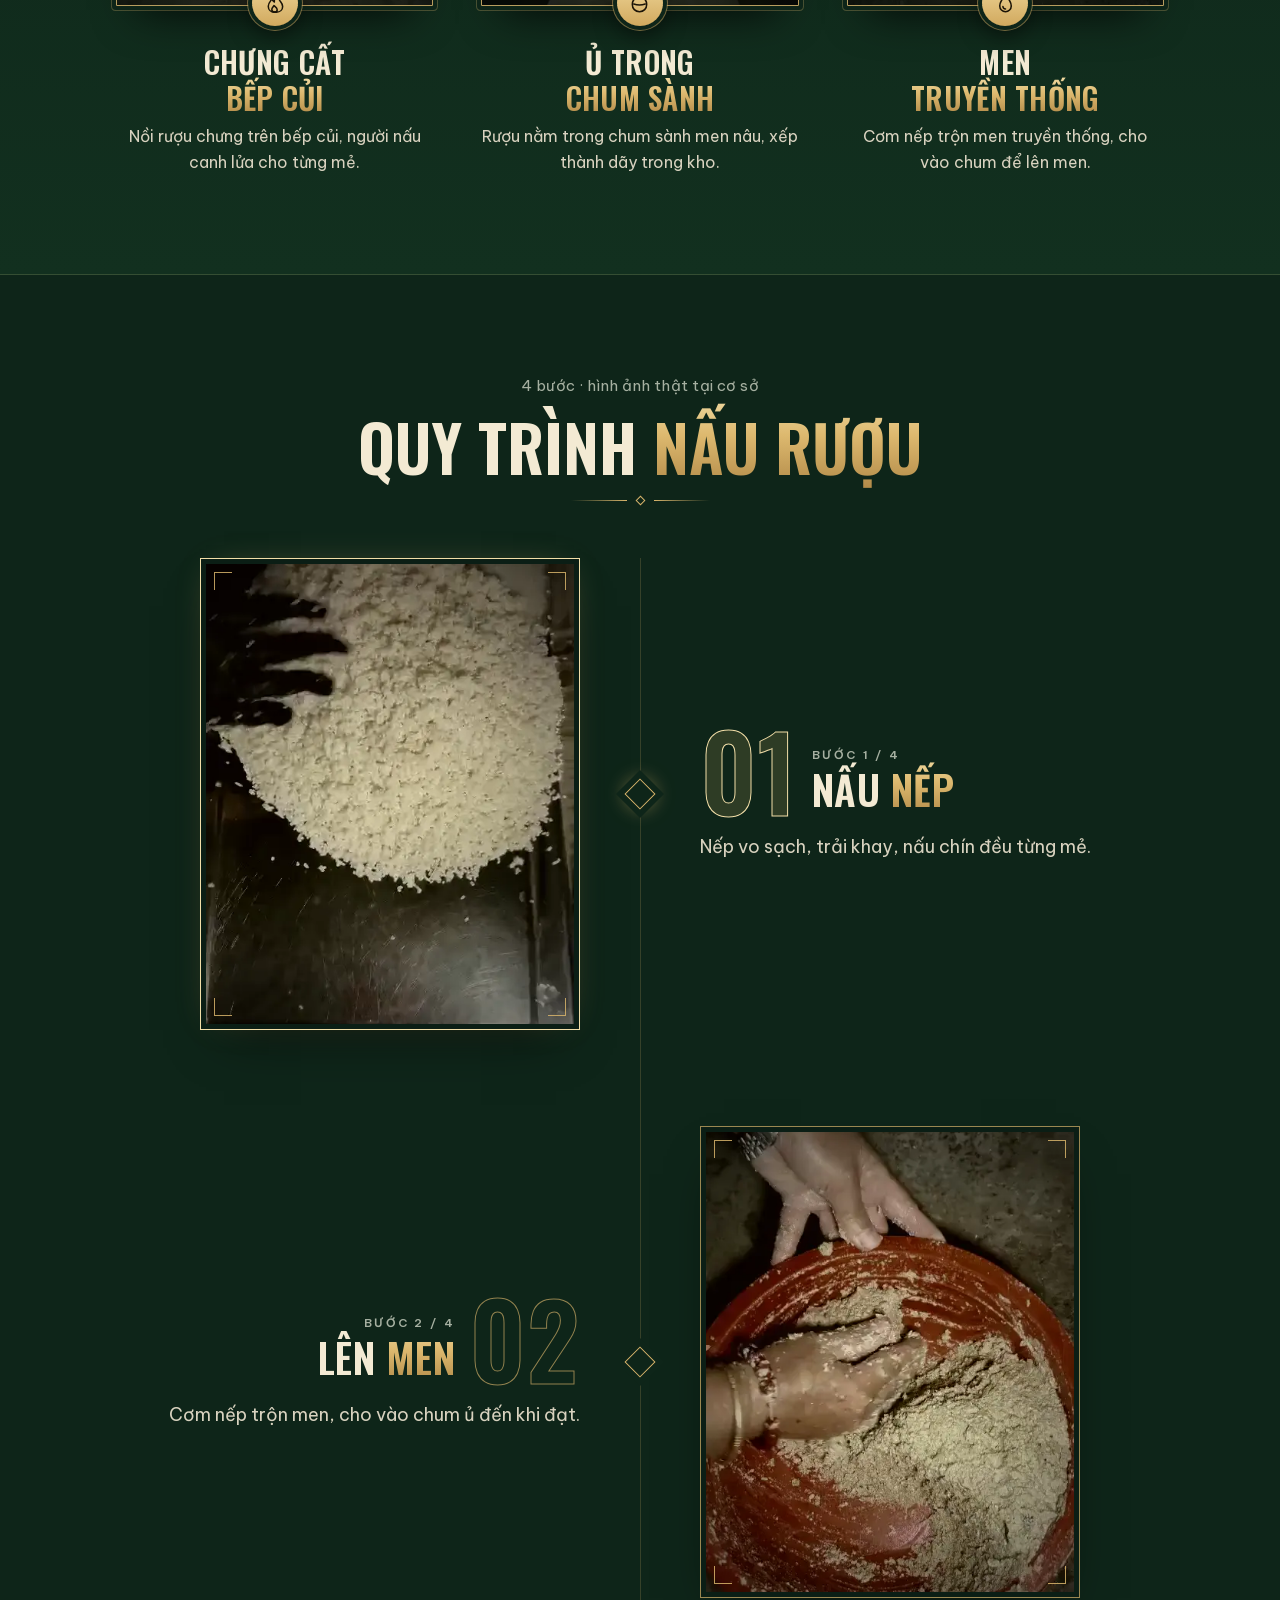
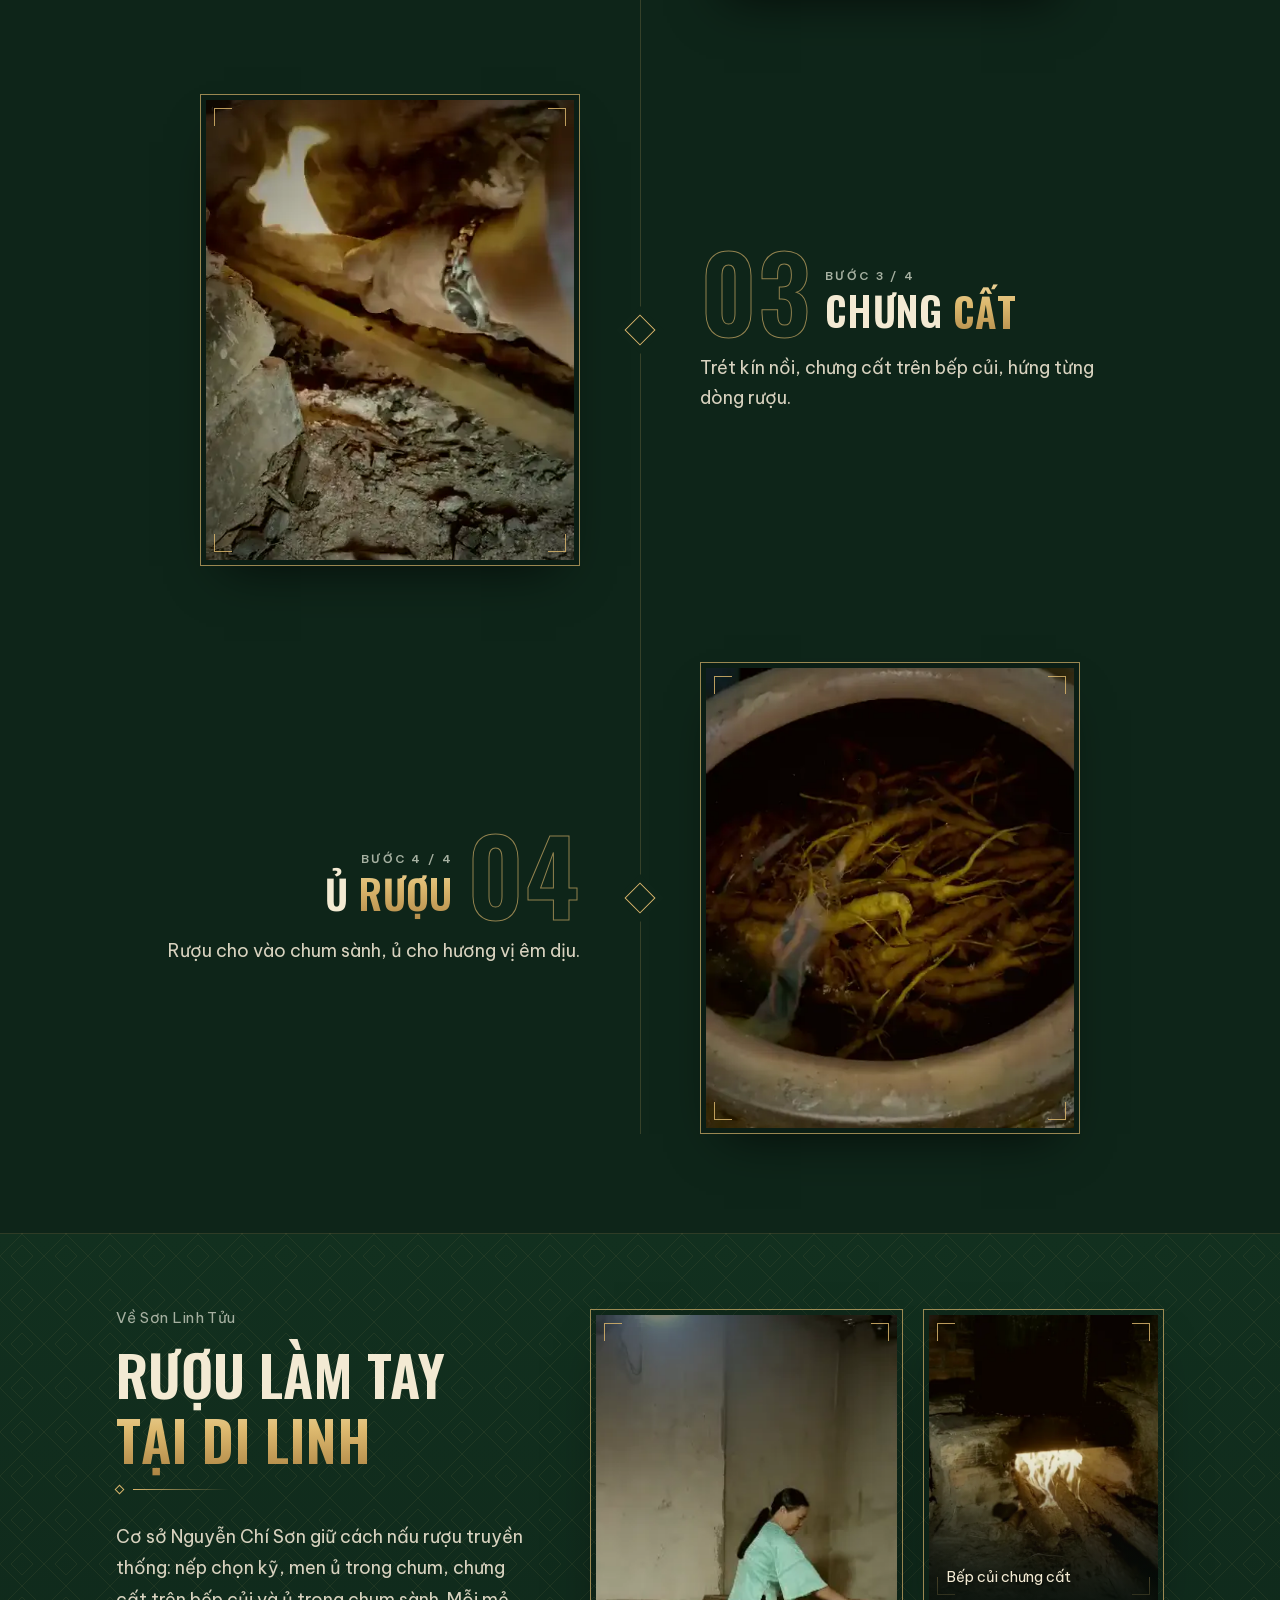
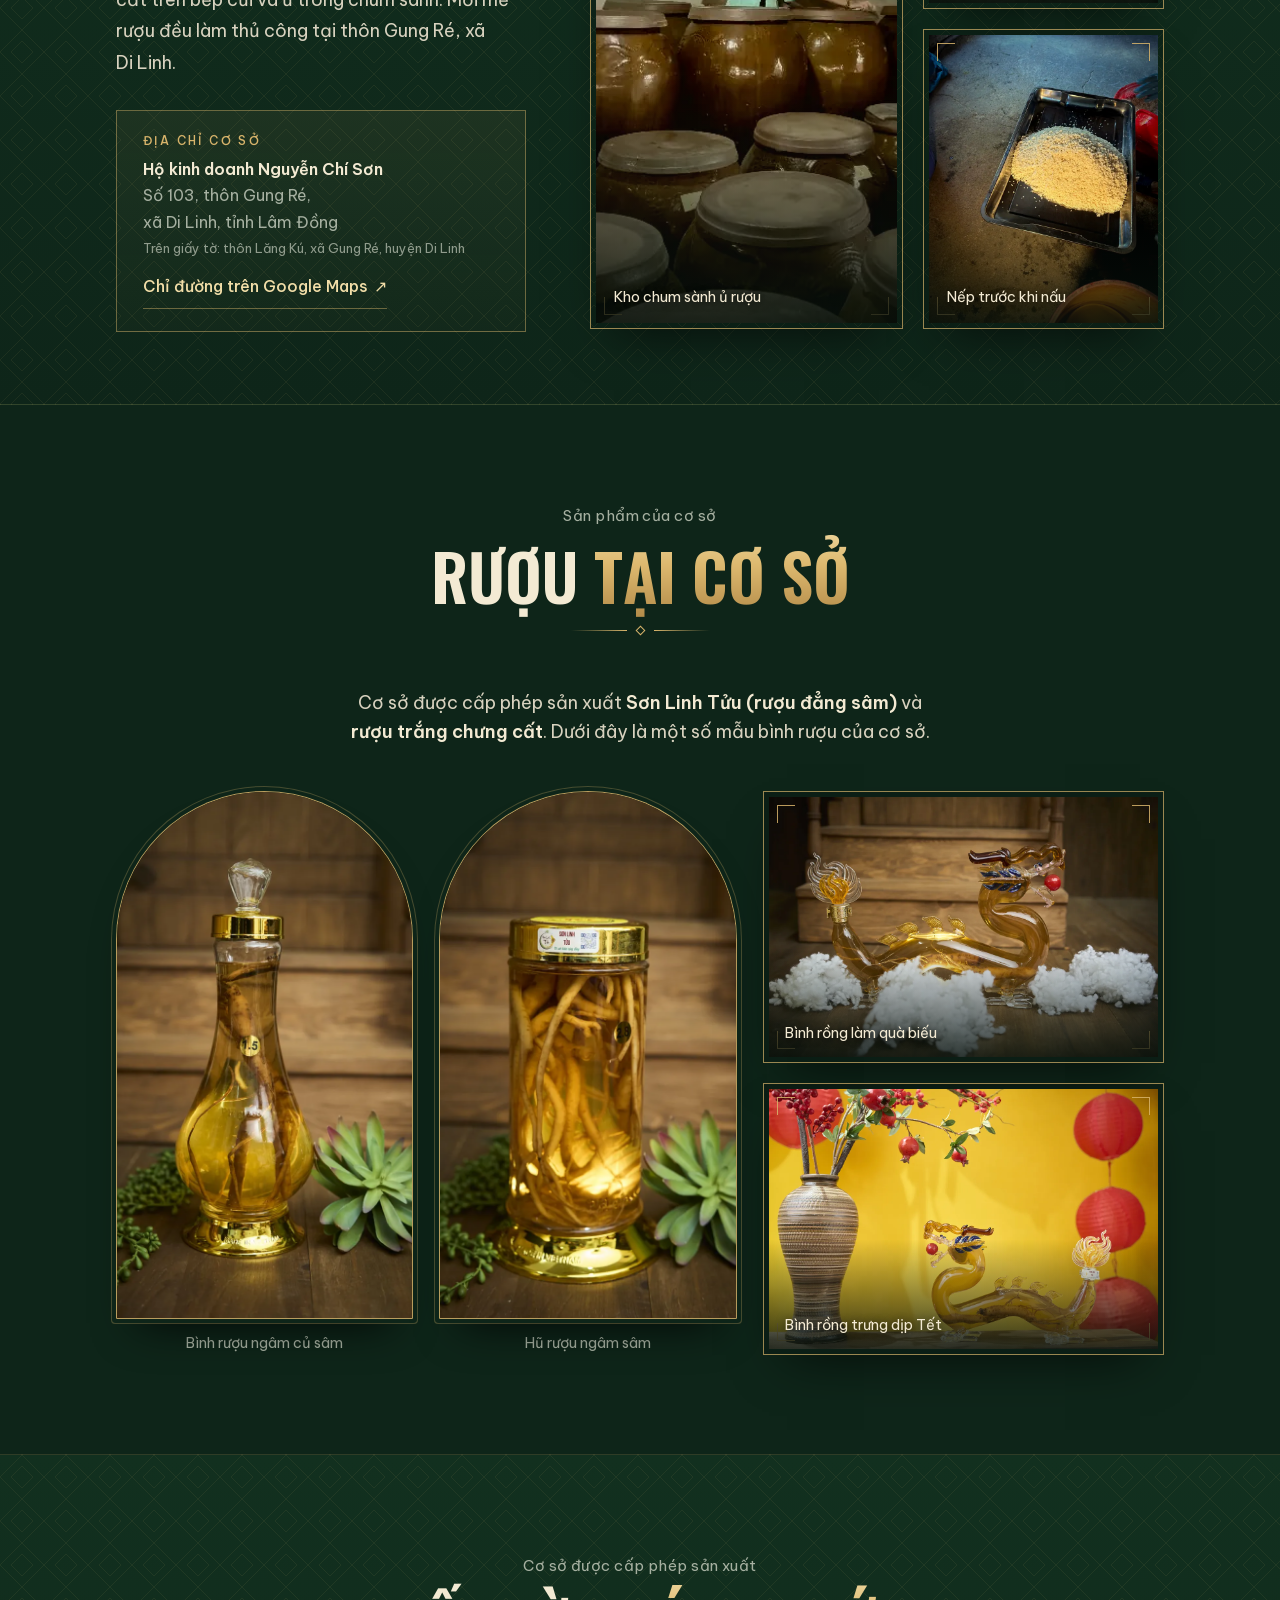
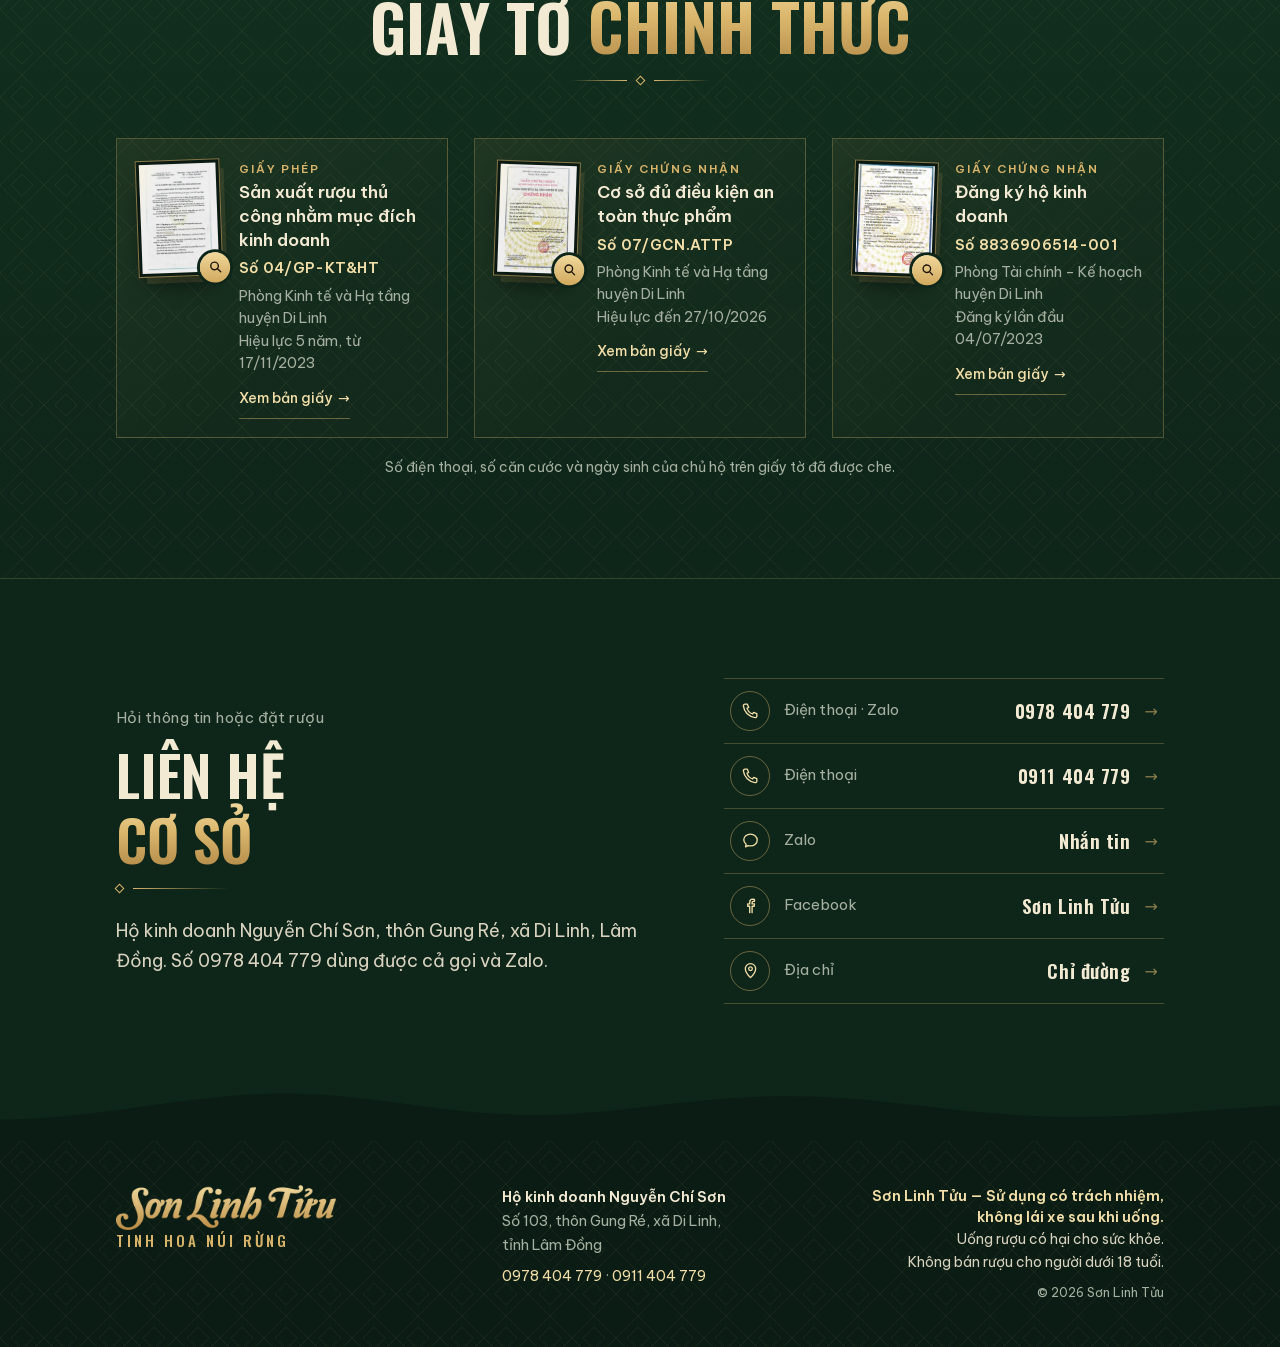
==== commit 21923f7c: "Bản 22: phần Rượu tại cơ sở, thêm giấy đăng ký hộ kinh doanh, địa chỉ mới, câu khuyến cáo cuối trang" ====
--- a/index.html
+++ b/index.html
@@ -25,11 +25,11 @@
 <link rel="preload" as="image" href="assets/img/chum-sam-doc.webp">
 <script>(function(){var d=document.documentElement,s=location.search;d.classList.add('js');var mau=/[?&]loader=/.test(s),qr=mau||/\/qr(\.html)?\/?$/.test(location.pathname);if(!qr)return;var da=false;try{da=sessionStorage.getItem('slt-cho')==='1';sessionStorage.setItem('slt-cho','1')}catch(e){}if(mau||!da)d.classList.add('cho-dang')})();</script>
 <link rel="stylesheet" href="assets/css/fonts.css?v=1">
-<link rel="stylesheet" href="assets/css/style.css?v=29">
+<link rel="stylesheet" href="assets/css/style.css?v=31">
 <link rel="stylesheet" href="assets/css/cho.css?v=3">
 <!-- ĐẾM LƯỢT XEM: dán mã Cloudflare Web Analytics vào đây khi có tài khoản. /qr = lượt quét tem chai, / = lượt vào từ link. -->
 <script type="application/ld+json">
-{"@context":"https://schema.org","@type":"LocalBusiness","name":"Sơn Linh Tửu","legalName":"Hộ kinh doanh Nguyễn Chí Sơn","slogan":"Tinh hoa núi rừng","telephone":"+84978404779","url":"https://nghtloc14.github.io/sonlinhtuu/","image":"https://nghtloc14.github.io/sonlinhtuu/assets/img/og.jpg","address":{"@type":"PostalAddress","streetAddress":"Số 103, thôn Lăng Kú, xã Gung Ré","addressLocality":"Di Linh","addressRegion":"Lâm Đồng","addressCountry":"VN"},"sameAs":["https://www.facebook.com/vinh.son.908"]}
+{"@context":"https://schema.org","@type":"LocalBusiness","name":"Sơn Linh Tửu","legalName":"Hộ kinh doanh Nguyễn Chí Sơn","slogan":"Tinh hoa núi rừng","telephone":"+84978404779","url":"https://nghtloc14.github.io/sonlinhtuu/","image":"https://nghtloc14.github.io/sonlinhtuu/assets/img/og.jpg","address":{"@type":"PostalAddress","streetAddress":"Số 103, thôn Gung Ré","addressLocality":"xã Di Linh","addressRegion":"Lâm Đồng","addressCountry":"VN"},"sameAs":["https://www.facebook.com/vinh.son.908"]}
 </script>
 </head>
 <body>
@@ -237,12 +237,14 @@
         <h2 id="vcs" class="h2"><span>Rượu làm tay</span> <span class="gold-text">tại Di Linh</span></h2>
         <span class="orn" aria-hidden="true"><i></i></span>
       </div>
-      <p class="about__lead">Cơ sở Nguyễn Chí Sơn giữ cách nấu rượu truyền thống: nếp chọn kỹ, men ủ trong chum, chưng cất trên bếp củi và ủ trong chum sành. Mỗi mẻ rượu đều làm thủ công tại thôn Lăng Kú, xã Gung Ré.</p>
+      <p class="about__lead">Cơ sở Nguyễn Chí Sơn giữ cách nấu rượu truyền thống: nếp chọn kỹ, men ủ trong chum, chưng cất trên bếp củi và ủ trong chum sành. Mỗi mẻ rượu đều làm thủ công tại thôn Gung Ré, xã Di Linh.</p>
       <div class="place">
         <p class="place__label">Địa chỉ cơ sở</p>
+        <!-- Địa chỉ mới sau sắp xếp đơn vị hành chính 07/2025 (xã Gung Ré nhập vào xã Di Linh); dòng nhỏ để đối chiếu với giấy tờ cấp năm 2023 -->
         <address>
           <strong>Hộ kinh doanh Nguyễn Chí Sơn</strong>
-          <span class="nw">Số 103, thôn Lăng Kú,</span> <span class="nw">xã Gung Ré,</span> <span class="nw">huyện Di Linh,</span> <span class="nw">tỉnh Lâm Đồng</span>
+          <span class="nw">Số 103, thôn Gung Ré,</span> <span class="nw">xã Di Linh,</span> <span class="nw">tỉnh Lâm Đồng</span>
+          <small class="place__cu">Trên giấy tờ: <span class="nw">thôn Lăng Kú,</span> <span class="nw">xã Gung Ré,</span> <span class="nw">huyện Di Linh</span></small>
         </address>
         <a class="link" href="https://www.google.com/maps/search/?api=1&amp;query=S%E1%BB%91%20103%20th%C3%B4n%20L%C4%83ng%20K%C3%BA%2C%20x%C3%A3%20Gung%20R%C3%A9%2C%20Di%20Linh%2C%20L%C3%A2m%20%C4%90%E1%BB%93ng" target="_blank" rel="noopener">Chỉ đường trên Google Maps <span aria-hidden="true">↗</span></a>
       </div>
@@ -264,7 +266,37 @@
   </div>
 </section>
 
-<section class="sec" id="giay-to" aria-labelledby="gt">
+<!-- Rượu tại cơ sở: giới thiệu loại rượu theo giấy phép + ảnh bình thật. Không dung tích, nồng độ, ngày sản xuất, giá (mã QR dán chung mọi chai) -->
+<section class="sec" id="ruou-co-so" aria-labelledby="rcs">
+  <div class="wrap">
+    <div class="head">
+      <p class="kicker">Sản phẩm của cơ sở</p>
+      <h2 id="rcs" class="h2"><span>Rượu</span> <span class="gold-text">tại cơ sở</span></h2>
+      <span class="orn" aria-hidden="true"><i></i></span>
+    </div>
+    <p class="ruou__lead">Cơ sở được cấp phép sản xuất <strong>Sơn Linh Tửu (rượu đẳng sâm)</strong> và <strong>rượu trắng chưng cất</strong>. Dưới đây là một số mẫu bình rượu của cơ sở.</p>
+    <div class="ruou">
+      <figure class="ruou__doc">
+        <div class="ruou__vom"><img src="assets/img/ruou-binh-sam.webp" width="720" height="1080" loading="lazy" alt="Bình rượu dáng bầu nắp vàng, bên trong ngâm củ sâm"></div>
+        <figcaption>Bình rượu ngâm củ sâm</figcaption>
+      </figure>
+      <figure class="ruou__doc">
+        <div class="ruou__vom"><img src="assets/img/ruou-hu-sam.webp" width="720" height="1080" loading="lazy" alt="Hũ thủy tinh nắp vàng có tem Sơn Linh Tửu, ngâm nhiều rễ sâm"></div>
+        <figcaption>Hũ rượu ngâm sâm</figcaption>
+      </figure>
+      <figure class="ruou__ngang">
+        <div class="frame"><div class="frame__in"><img src="assets/img/ruou-binh-rong.webp" width="1200" height="800" loading="lazy" alt="Bình rượu thủy tinh hình rồng đặt trên nền gỗ"></div></div>
+        <figcaption>Bình rồng làm quà biếu</figcaption>
+      </figure>
+      <figure class="ruou__ngang">
+        <div class="frame"><div class="frame__in"><img src="assets/img/ruou-binh-rong-tet.webp" width="1200" height="800" loading="lazy" alt="Bình rượu hình rồng bày cạnh bình gốm, lồng đèn đỏ ngày Tết"></div></div>
+        <figcaption>Bình rồng trưng dịp Tết</figcaption>
+      </figure>
+    </div>
+  </div>
+</section>
+
+<section class="sec sec--pattern" id="giay-to" aria-labelledby="gt">
   <div class="wrap">
     <div class="head">
       <p class="kicker">Cơ sở được cấp phép sản xuất</p>
@@ -298,12 +330,25 @@
           <button class="link link--btn" type="button" data-doc="attp">Xem bản giấy <span aria-hidden="true">→</span></button>
         </div>
       </li>
+      <li class="doc">
+        <button class="doc__paper" type="button" data-doc="dkhkd" aria-label="Xem bản giấy chứng nhận đăng ký hộ kinh doanh">
+          <img src="assets/img/giay-dkhkd-nho.webp" width="200" height="283" loading="lazy" alt="">
+          <span class="doc__zoom" aria-hidden="true"><svg viewBox="0 0 24 24"><circle cx="10.5" cy="10.5" r="6"/><path d="m15 15 5 5"/></svg></span>
+        </button>
+        <div class="doc__info">
+          <p class="doc__kind">Giấy chứng nhận</p>
+          <h3>Đăng ký hộ kinh doanh</h3>
+          <p class="doc__so">Số 8836906514-001</p>
+          <p class="doc__meta">Phòng Tài chính – Kế hoạch huyện Di Linh<br>Đăng ký lần đầu 04/07/2023</p>
+          <button class="link link--btn" type="button" data-doc="dkhkd">Xem bản giấy <span aria-hidden="true">→</span></button>
+        </div>
+      </li>
     </ul>
-    <p class="docs__note">Số điện thoại cá nhân trên giấy tờ đã được che.</p>
-  </div>
-</section>
-
-<section class="sec sec--pattern" id="lien-he" aria-labelledby="lh">
+    <p class="docs__note">Số điện thoại, số căn cước và ngày sinh của chủ hộ trên giấy tờ đã được che.</p>
+  </div>
+</section>
+
+<section class="sec" id="lien-he" aria-labelledby="lh">
   <div class="wrap contact">
     <div class="contact__text">
       <div class="head head--start">
@@ -311,7 +356,7 @@
         <h2 id="lh" class="h2"><span>Liên hệ</span> <span class="gold-text">cơ sở</span></h2>
         <span class="orn" aria-hidden="true"><i></i></span>
       </div>
-      <p class="contact__lead">Hộ kinh doanh Nguyễn Chí Sơn, thôn Lăng Kú, xã Gung Ré, Di Linh. Số 0978 404 779 dùng được cả gọi và Zalo.</p>
+      <p class="contact__lead">Hộ kinh doanh Nguyễn Chí Sơn, thôn Gung Ré, xã Di Linh, Lâm Đồng. Số 0978 404 779 dùng được cả gọi và Zalo.</p>
     </div>
     <ul class="contact__list">
       <li><a href="tel:0978404779"><span class="ci" aria-hidden="true"><svg viewBox="0 0 24 24"><path d="M5 4h3l1.6 4-2 1.3a11 11 0 0 0 7.1 7.1l1.3-2 4 1.6v3a2 2 0 0 1-2.2 2A17 17 0 0 1 3 6.2 2 2 0 0 1 5 4z"/></svg></span><span class="cl">Điện thoại · Zalo</span><strong>0978 404 779</strong></a></li>
@@ -335,10 +380,11 @@
       <p class="foot__tag">Tinh hoa núi rừng</p>
     </div>
     <div class="foot__info">
-      <p><strong>Hộ kinh doanh Nguyễn Chí Sơn</strong><br><span class="nw">Số 103, thôn Lăng Kú,</span> <span class="nw">xã Gung Ré,</span> <span class="nw">huyện Di Linh,</span> <span class="nw">tỉnh Lâm Đồng</span></p>
+      <p><strong>Hộ kinh doanh Nguyễn Chí Sơn</strong><br><span class="nw">Số 103, thôn Gung Ré,</span> <span class="nw">xã Di Linh,</span> <span class="nw">tỉnh Lâm Đồng</span></p>
       <p><a href="tel:0978404779">0978 404 779</a> · <a href="tel:0911404779">0911 404 779</a></p>
     </div>
     <div class="foot__legal">
+      <p class="foot__resp">Sơn Linh Tửu — Sử dụng có trách nhiệm,<br>không lái xe sau khi uống.</p>
       <p class="foot__warn">Uống rượu có hại cho sức khỏe.<br>Không bán rượu cho người dưới 18 tuổi.</p>
       <p class="foot__copy">© <span data-year>2026</span> Sơn Linh Tửu</p>
     </div>
@@ -402,6 +448,6 @@
   <div class="viewer__pages"></div>
 </dialog>
 
-<script src="assets/js/main.js?v=23" defer></script>
+<script src="assets/js/main.js?v=24" defer></script>
 </body>
 </html>
--- a/assets/css/style.css
+++ b/assets/css/style.css
@@ -245,6 +245,7 @@
 .place__label { margin: 0 0 6px; font: 500 12px/1.4 var(--text); letter-spacing: .2em; text-transform: uppercase; color: var(--vang); }
 .place address { font-style: normal; color: var(--chu-mo); text-wrap: balance; }
 .place strong { display: block; color: var(--kem); font-weight: 600; }
+.place__cu { display: block; margin-top: 4px; font-size: 13px; line-height: 1.5; color: var(--chu-mo); opacity: .85; }
 .place .link { margin-top: 6px; }
 
 .gallery { display: grid; grid-template-columns: 1fr 1fr; gap: 14px; max-width: 460px; margin: 0 auto; }
@@ -252,6 +253,22 @@
 .gallery__big { grid-column: 1 / -1; }
 .gallery__big .frame__in { max-height: calc(100vh - 150px); }
 .gallery figcaption { margin-top: 8px; font-size: 14px; color: var(--chu-mo); text-align: center; }
+
+/* ---------- Rượu tại cơ sở: ảnh bình thật, không thông số chai ---------- */
+.ruou__lead { margin: 0 auto 28px; max-width: 34em; text-align: center; font-size: 16.5px; color: var(--chu); text-wrap: balance; }
+.ruou__lead strong { color: var(--kem); font-weight: 600; }
+.ruou { display: grid; grid-template-columns: 1fr 1fr; gap: 26px 16px; max-width: 520px; margin: 0 auto; }
+.ruou figure { margin: 0; }
+.ruou__vom {
+  position: relative; overflow: hidden; aspect-ratio: 3 / 4; background: #0a1a12;
+  border: 1px solid rgba(216,180,107,.85); border-radius: 999px 999px 8px 8px;
+  box-shadow: 0 0 0 4px var(--rung), 0 0 0 5px rgba(216,180,107,.28), 0 26px 44px -22px rgba(0,0,0,.85);
+  transition: border-color .4s ease, box-shadow .5s ease, transform .5s cubic-bezier(.2,.7,.2,1);
+}
+.ruou__vom img { position: absolute; inset: 0; width: 100%; height: 100%; object-fit: cover; transition: transform 1.2s cubic-bezier(.2,.7,.2,1); }
+.ruou__ngang { grid-column: 1 / -1; }
+.ruou__ngang .frame__in { aspect-ratio: 3 / 2; }
+.ruou figcaption { margin-top: 12px; text-align: center; font-size: 14.5px; color: var(--chu-mo); transition: color .3s ease; }
 
 /* ---------- Giấy tờ ---------- */
 .docs { list-style: none; margin: 0 auto; padding: 0; display: grid; gap: 14px; max-width: 520px; }
@@ -318,6 +335,7 @@
 .foot__info { font-size: 14.5px; color: var(--chu-mo); display: grid; gap: 8px; }
 .foot__info strong { color: var(--kem); font-weight: 600; }
 .foot__info a { color: var(--vang-sang); text-decoration: none; white-space: nowrap; }
+.foot__resp { font: 600 14.5px/1.5 var(--text); color: var(--vang-sang); }
 .foot__warn { font-size: 14px; color: var(--chu); }
 .foot__copy { margin-top: 8px !important; font-size: 12.5px; color: var(--chu-mo); }
 
@@ -410,6 +428,15 @@
   .gallery figcaption { position: absolute; z-index: 2; left: 20px; right: 16px; bottom: 16px; margin: 0; text-align: left; font-size: 14.5px; color: var(--kem); text-shadow: 0 1px 8px rgba(0,0,0,.7); }
 
   .docs { max-width: 900px; grid-template-columns: 1fr 1fr; gap: 18px; }
+  .docs > .doc:last-child:nth-child(odd) { grid-column: 1 / -1; justify-self: center; width: calc(50% - 9px); } /* 3 giấy: thẻ thứ ba nằm giữa */
+}
+@media (min-width: 640px) and (max-width: 767px) and (max-aspect-ratio: 5/4) {
+  .docs { max-width: 560px; grid-template-columns: 1fr; } /* máy dọc hẹp: thẻ giấy một cột cho số hiệu đủ một dòng */
+  .docs > .doc:last-child:nth-child(odd) { grid-column: auto; justify-self: stretch; width: auto; }
+}
+@media (min-width: 640px) {
+  .ruou { max-width: 760px; gap: 30px 22px; }
+  .ruou__ngang { grid-column: auto; }
 }
 
 /* ===================== Máy tính ≥ 1024px ===================== */
@@ -494,6 +521,17 @@
   .gallery figcaption { left: 24px; bottom: 20px; }
 
   .docs { max-width: 1040px; gap: 28px; }
+  .docs > .doc:last-child:nth-child(odd) { width: calc(50% - 14px); }
+  .ruou__lead { margin-bottom: clamp(28px, 5vh, 44px); font-size: 18px; }
+  .ruou { max-width: 1060px; grid-template-columns: 1fr 1fr 1.35fr; grid-template-rows: 1fr 1fr; gap: 20px 26px; height: clamp(400px, calc(100vh - var(--top-h) - 260px), 600px); }
+  .ruou figure { display: flex; flex-direction: column; min-height: 0; }
+  .ruou__doc { grid-row: 1 / span 2; }
+  .ruou__doc .ruou__vom { flex: 1; aspect-ratio: auto; min-height: 0; }
+  .ruou__ngang { grid-column: 3; position: relative; }
+  .ruou__ngang .frame { flex: 1; display: flex; min-height: 0; }
+  .ruou__ngang .frame__in { flex: 1; aspect-ratio: auto; min-height: 0; }
+  .ruou__ngang .frame__in::before { content: ""; position: absolute; inset: 0; z-index: 1; pointer-events: none; background: linear-gradient(180deg, transparent 58%, rgba(6,16,11,.82)); }
+  .ruou__ngang figcaption { position: absolute; z-index: 2; left: 22px; right: 16px; bottom: 18px; margin: 0; text-align: left; color: var(--kem); text-shadow: 0 1px 8px rgba(0,0,0,.7); }
   .doc { grid-template-columns: 112px 1fr; gap: 26px; padding: 26px 26px 22px; }
   .doc h3 { font-size: 17px; }
 
@@ -584,6 +622,7 @@
   .hero { --nui: clamp(52px, 20vh, 120px); --dem: 16px; }
   .hero__lead { font-size: 15px; line-height: 1.6; }
   .doc { padding: 14px 16px; }
+  .doc__so { letter-spacing: 0; font-size: 14px; }
   .foot { padding-top: 28px; }
   .diem-list { grid-template-columns: 1fr; max-width: 640px; gap: 28px; }
   .diem, .diem:nth-child(even) { grid-template-columns: auto minmax(0, 1fr); gap: 28px; text-align: left; }
@@ -599,6 +638,11 @@
   .step__head { grid-area: head; align-self: end; }
   .step__desc { grid-area: desc; align-self: start; }
   .step + .step { margin-top: 40px; }
+  .ruou { max-width: 900px; grid-template-columns: 1fr 1fr 1.5fr 1.5fr; gap: 16px; }
+  .ruou__ngang { grid-column: auto; }
+  .ruou__vom { height: calc(100vh - 170px); height: calc(100svh - 170px); aspect-ratio: auto; }
+  .ruou__ngang .frame__in { height: calc(100vh - 180px); height: calc(100svh - 180px); aspect-ratio: auto; }
+  .ruou__lead { margin-bottom: 18px; }
 }
 
 /* Máy tính dưới 1440px: chừa lề 116px mỗi bên cho cụm nút nổi (52px + cách góc 40px + cách nội dung 24px) */
@@ -608,17 +652,46 @@
 }
 
 /* Máy tính màn thấp (laptop 1280×720, 1366×768): thu khoảng cách để bấm menu thấy trọn từng phần */
+/* Máy tính 1024–1279px, đúng 3 giấy: một hàng 3 thẻ gọn (ảnh giấy + nhãn + tên ở trên; số hiệu, nơi cấp, nút xem ở dưới) */
+@media (min-width: 1024px) and (max-width: 1279px) {
+  .docs:has(> .doc:nth-child(3):last-child) { max-width: none; grid-template-columns: repeat(3, minmax(0, 1fr)); gap: 18px; }
+  .docs:has(> .doc:nth-child(3):last-child) > .doc { grid-template-columns: 66px minmax(0, 1fr); column-gap: 14px; row-gap: 0; align-items: start; padding: 16px 16px 12px; }
+  .docs:has(> .doc:nth-child(3):last-child) > .doc:last-child { grid-column: auto; justify-self: stretch; width: auto; }
+  .docs:has(> .doc:nth-child(3):last-child) .doc__info { display: contents; }
+  .docs:has(> .doc:nth-child(3):last-child) .doc__paper { grid-column: 1; grid-row: 1 / span 2; }
+  .docs:has(> .doc:nth-child(3):last-child) .doc__kind { grid-column: 2; grid-row: 1; font-size: 11px; letter-spacing: .08em; }
+  .docs:has(> .doc:nth-child(3):last-child) .doc h3 { grid-column: 2; grid-row: 2; font-size: 15.5px; }
+  .docs:has(> .doc:nth-child(3):last-child) .doc__so { grid-column: 1 / -1; margin-top: 12px; }
+  .docs:has(> .doc:nth-child(3):last-child) .doc__meta { grid-column: 1 / -1; font-size: 14px; }
+  .docs:has(> .doc:nth-child(3):last-child) .doc .link { grid-column: 1 / -1; justify-self: start; }
+}
+
+/* Máy tính ≥1280px, đúng 3 giấy: xếp một hàng để bấm "Giấy tờ" thấy trọn phần */
+@media (min-width: 1280px) {
+  .docs:has(> .doc:nth-child(3):last-child) { max-width: 1180px; grid-template-columns: repeat(3, minmax(0, 1fr)); gap: 26px; }
+  .docs:has(> .doc:nth-child(3):last-child) > .doc { grid-template-columns: 84px 1fr; gap: 18px; padding: 22px 20px 18px; }
+  .docs:has(> .doc:nth-child(3):last-child) > .doc:last-child { grid-column: auto; justify-self: stretch; width: auto; }
+}
+
 @media (min-width: 1024px) and (max-height: 860px) {
   #ve-co-so { padding-block: 36px; }
+  #giay-to { padding-block: clamp(32px, 6vh, 56px); }
+  #giay-to .head { margin-bottom: 22px; }
+  #giay-to .h2 { font-size: clamp(40px, 6.8vh, 60px); }
   .about .head { margin-bottom: 18px; }
   .about .h2 { font-size: clamp(38px, 6.4vh, 56px); }
-  .about__lead { margin-bottom: 20px; font-size: 16.5px; line-height: 1.65; }
+  .about__lead { margin-bottom: 16px; font-size: 16.5px; line-height: 1.65; }
   .place { padding: 14px 22px; }
   .gallery { height: clamp(360px, calc(100vh - 150px), 620px); }
 }
 
 @media (min-width: 1024px) and (max-height: 600px) {
   .head, .about .head { margin-bottom: 16px; }
+  #giay-to { padding-block: 26px; }
+  #giay-to .h2 { font-size: 34px; }
+  #giay-to .head { margin-bottom: 14px; }
+  .docs__note { margin-top: 10px; }
+  .place__cu { display: none; } /* cửa sổ rất thấp: bỏ dòng đối chiếu giấy tờ để phần Về cơ sở vừa một màn */
   #ve-co-so { padding-block: 24px; }
   .about .h2 { font-size: 32px; }
   .about__lead { margin-bottom: 12px; font-size: 15px; line-height: 1.55; }
@@ -630,6 +703,7 @@
 /* Màn rất rộng (27 inch, cửa sổ toàn màn hình): nới khung, phóng chữ và ảnh cho cân */
 @media (min-width: 1760px) {
   .wrap, .hero__in { width: min(100% - 160px, 1400px); }
+  .ruou { max-width: 1280px; height: clamp(400px, calc(100vh - var(--top-h) - 280px), 700px); }
   .h2 { font-size: 78px; }
 }
 @media (min-width: 2200px) {
@@ -645,6 +719,7 @@
 
 /* Điện thoại rất hẹp */
 @media (max-width: 370px) {
+  .doc { grid-template-columns: 70px 1fr; gap: 14px; }
   .diem { gap: 16px; }
   .diem__t { font-size: 22px; }
   .diem__body p { font-size: 14.5px; }
@@ -700,6 +775,10 @@
   .step:hover .frame__in img, .step:hover .frame__in video, .gallery figure:hover .frame__in img { transform: scale(1.06); }
   .step:hover .frame__in::after, .gallery figure:hover .frame__in::after { inset: 14px; opacity: 1; }
   .gallery figure:hover figcaption { color: var(--vang-sang); }
+  .ruou figure:hover .ruou__vom { transform: translateY(-8px); border-color: var(--vang-sang); box-shadow: 0 0 0 4px var(--rung), 0 0 0 5px rgba(216,180,107,.6), 0 34px 60px -24px rgba(0,0,0,.9), 0 0 44px -8px rgba(216,180,107,.45); }
+  .ruou figure:hover img { transform: scale(1.06); }
+  .ruou figure:hover .frame { transform: translateY(-6px); border-color: var(--vang-sang); }
+  .ruou__doc:hover figcaption { color: var(--vang-sang); }
 
   .diem:hover .diem__arch { transform: translateY(-8px); border-color: var(--vang-sang); box-shadow: 0 0 0 4px var(--rung), 0 0 0 5px rgba(216,180,107,.6), 0 34px 60px -24px rgba(0,0,0,.9), 0 0 44px -8px rgba(216,180,107,.45); }
   .diem:hover .diem__arch img, .diem:hover .diem__arch video { transform: scale(1.08); }
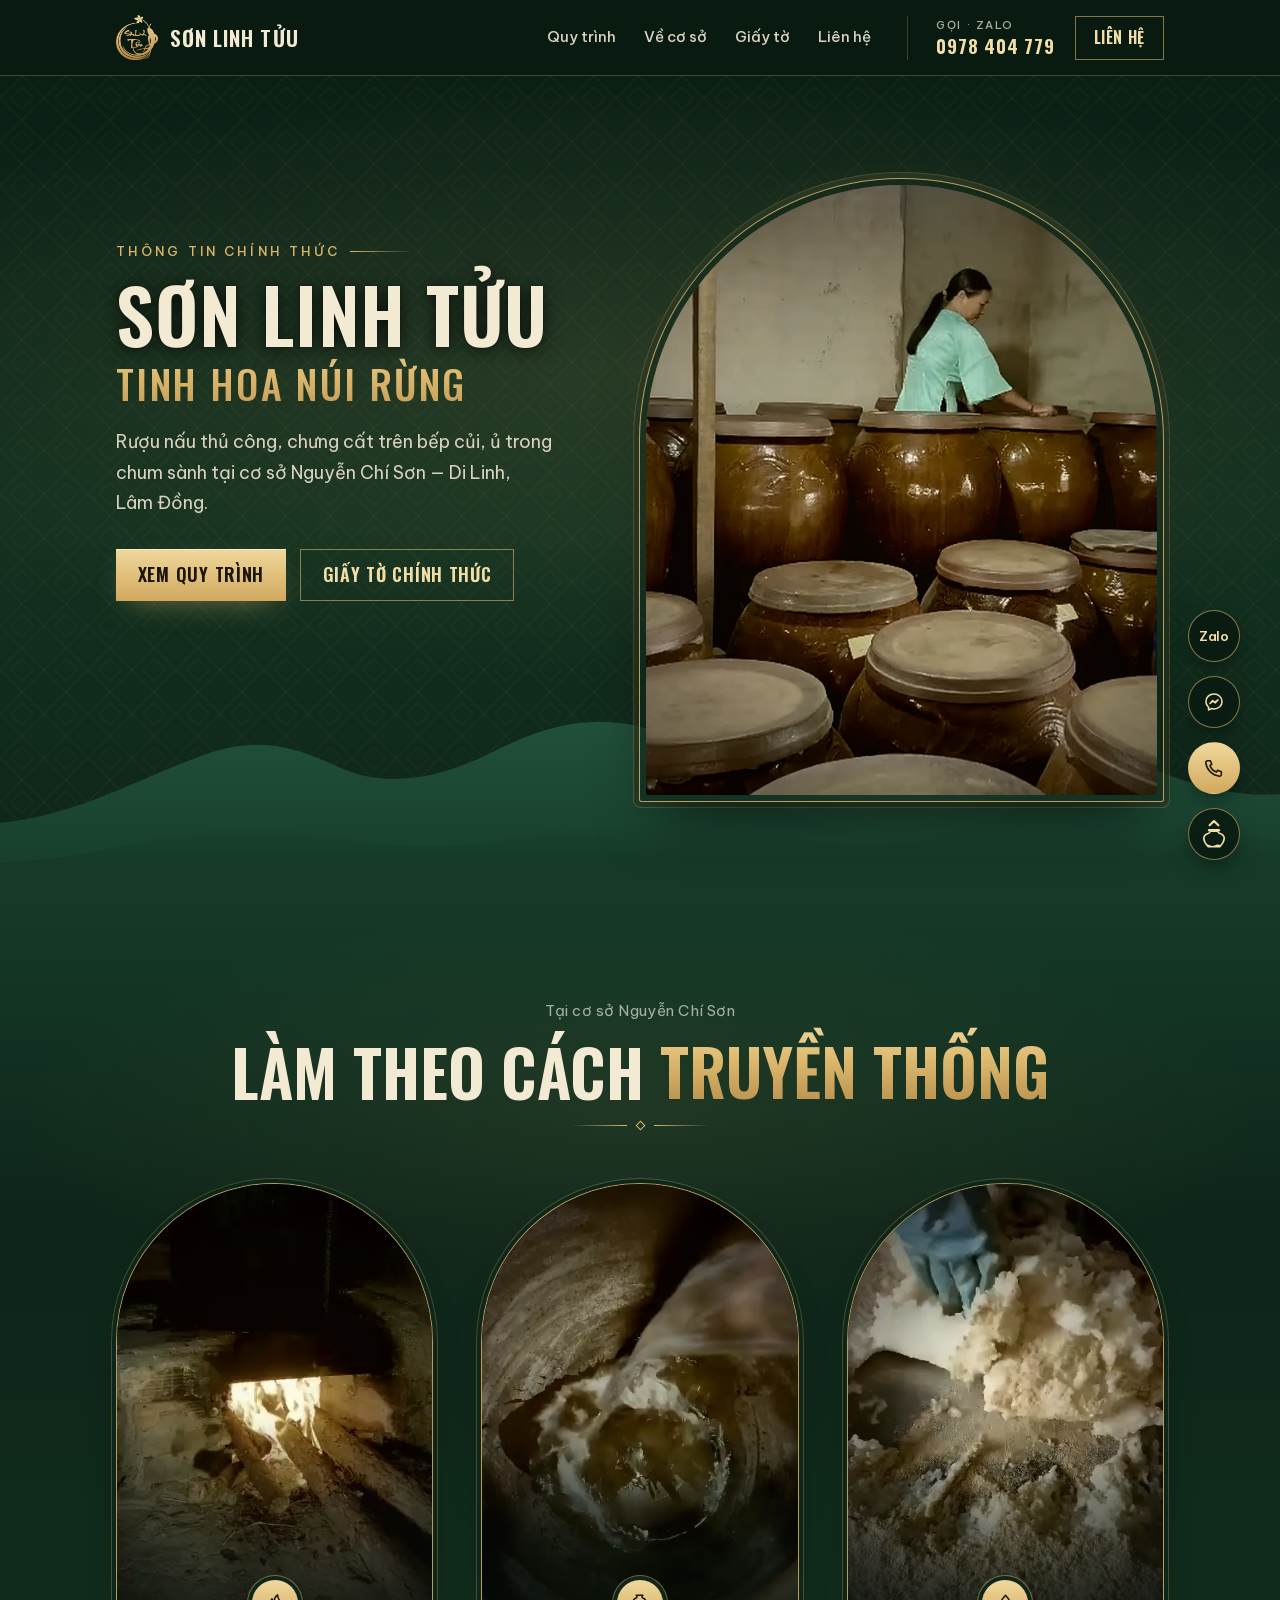
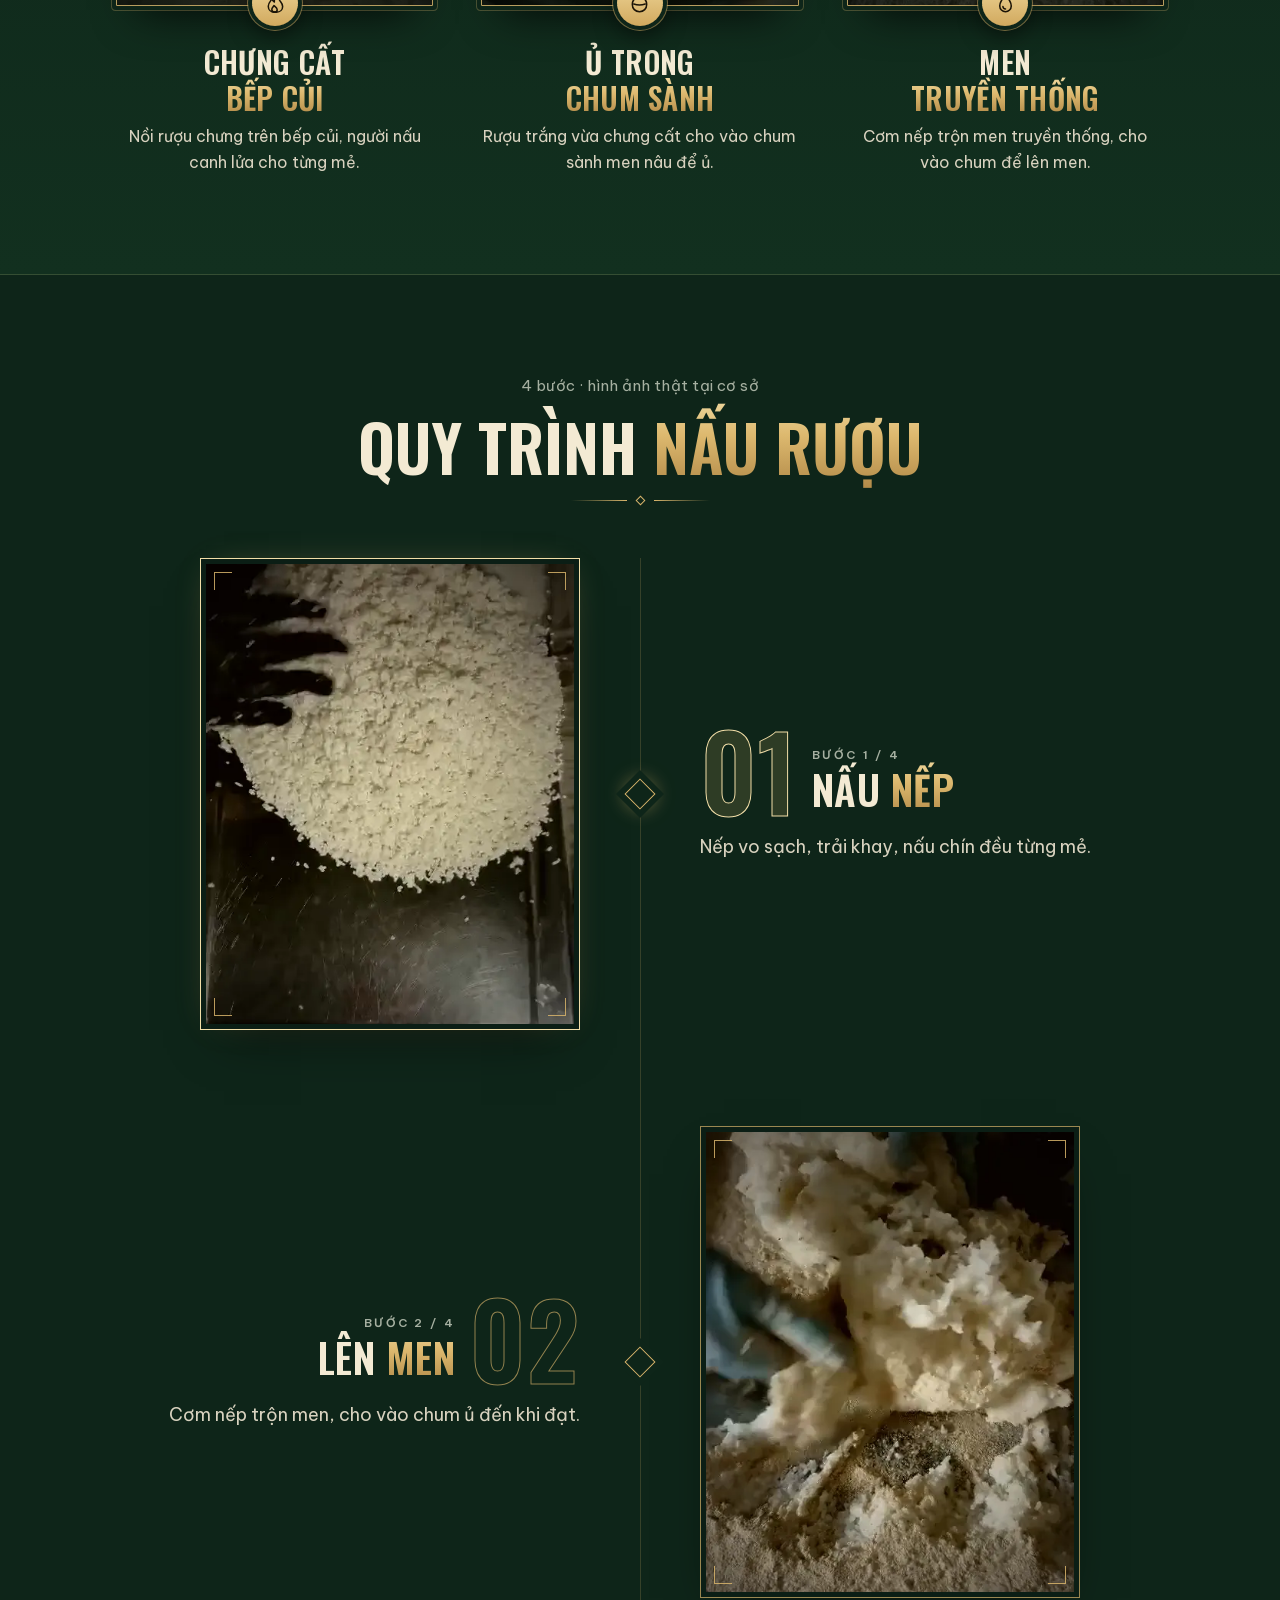
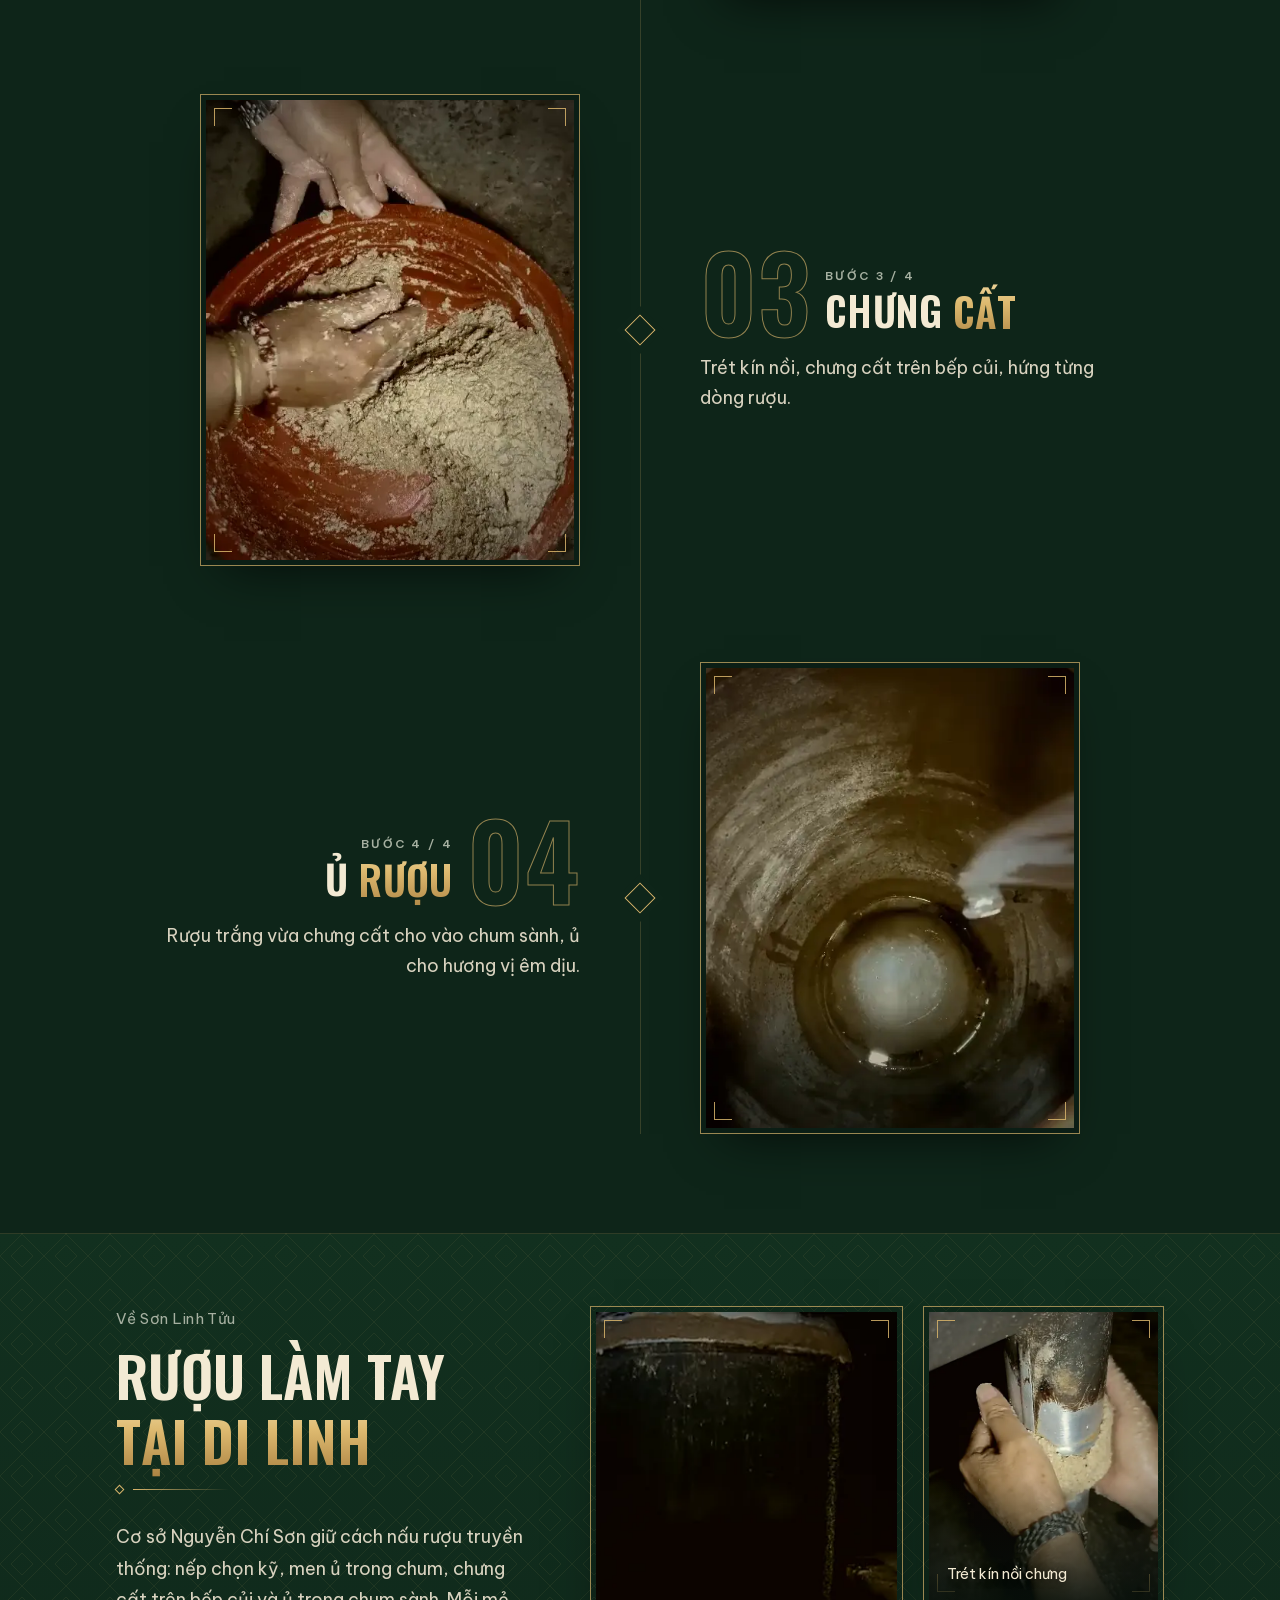
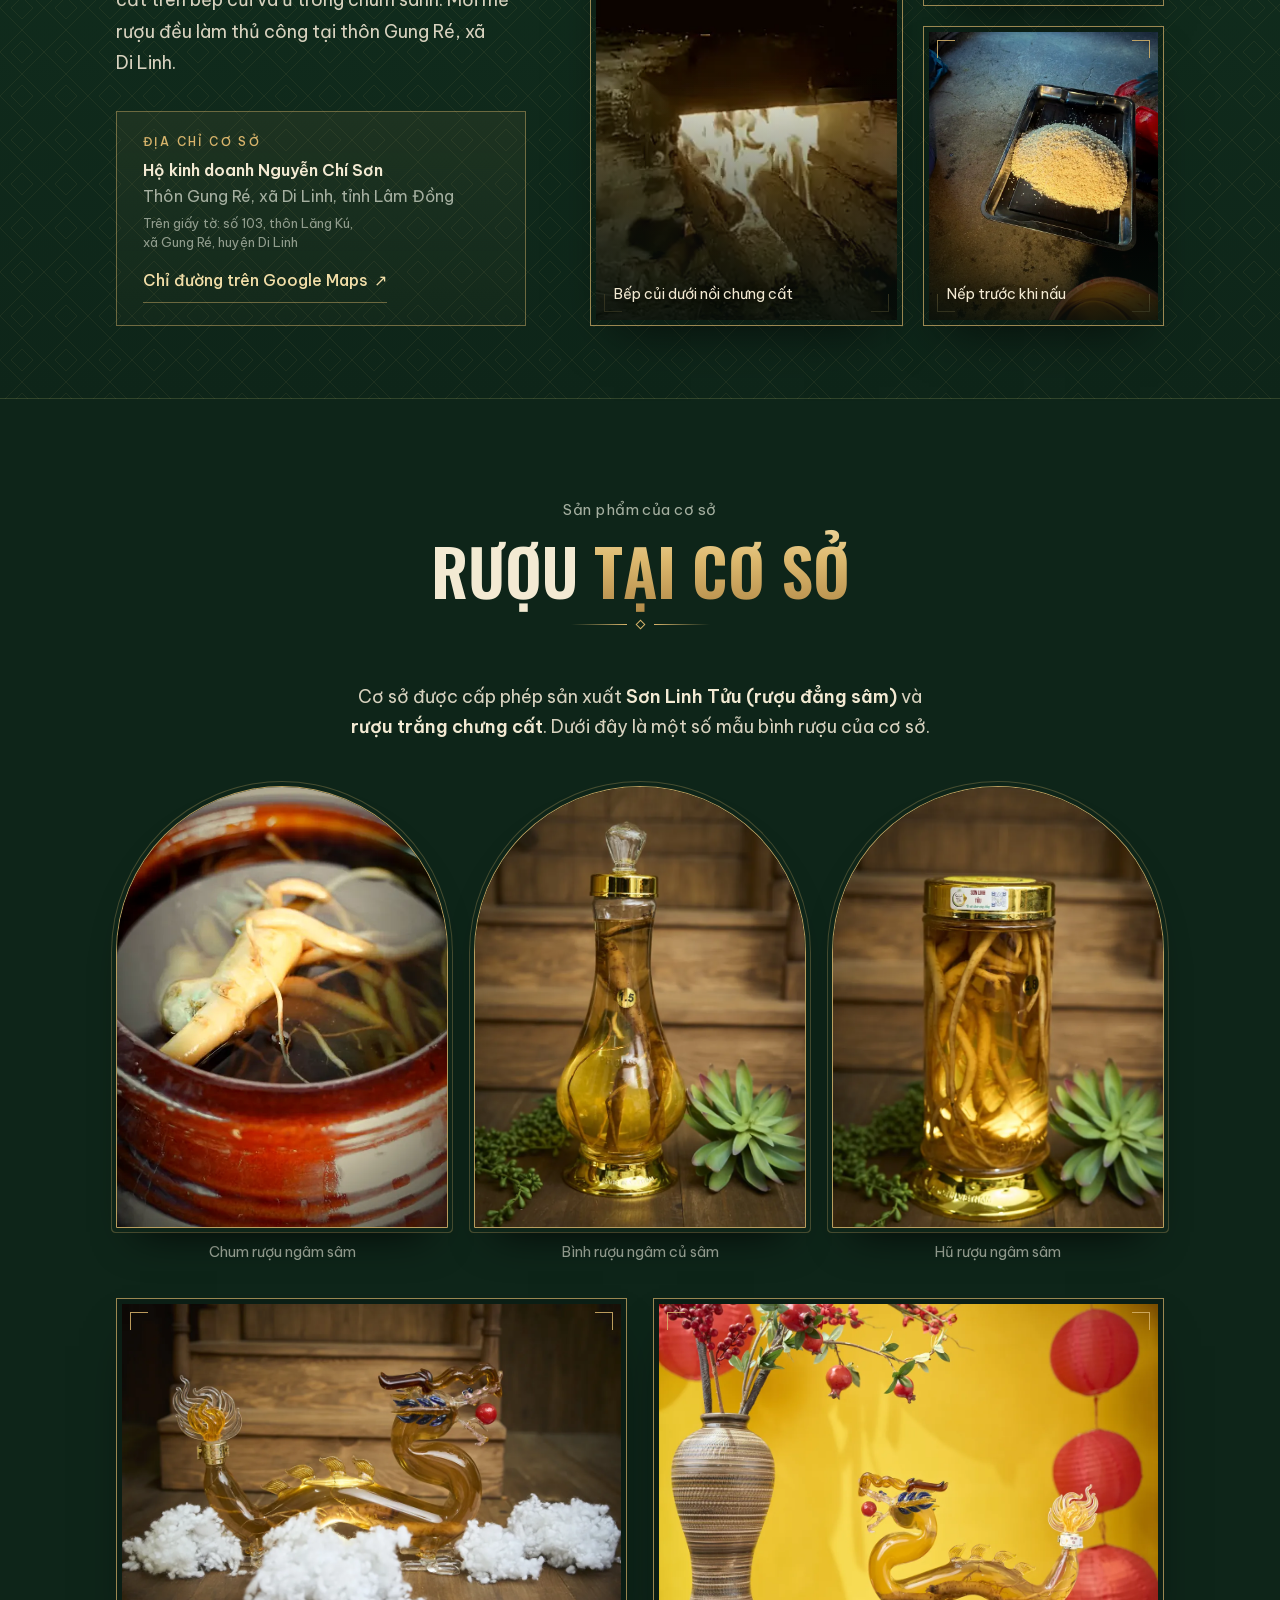
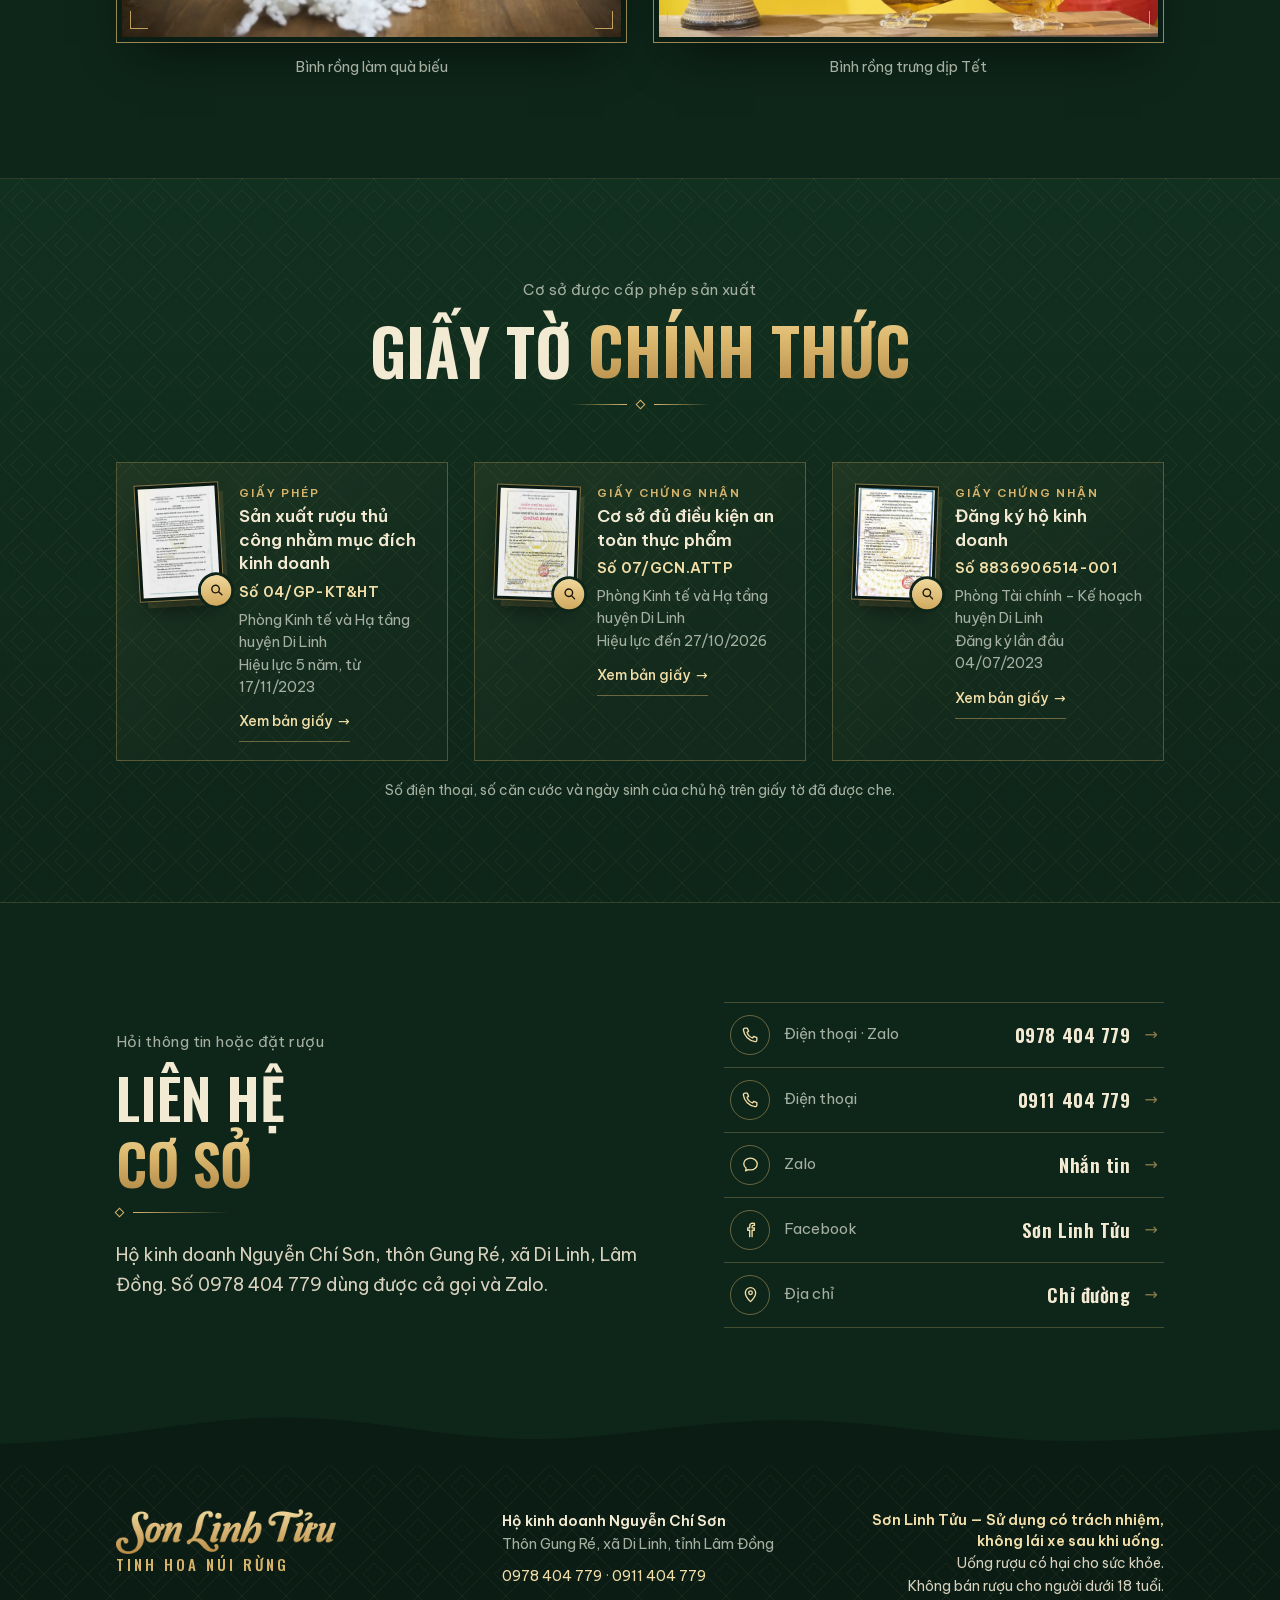
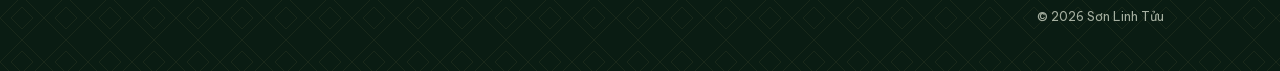
==== commit b2e1797c: "Bản 23: sửa quy trình theo khách, mặt tiền kho chum sành, chum ngâm sâm chuyển xuống phần Rượu tại c" ====
--- a/index.html
+++ b/index.html
@@ -22,20 +22,20 @@
 <link rel="apple-touch-icon" href="assets/img/apple-touch-icon.png">
 <link rel="preload" as="font" type="font/woff2" href="assets/fonts/oswald-normal-500-latin.woff2" crossorigin>
 <link rel="preload" as="font" type="font/woff2" href="assets/fonts/oswald-normal-500-vietnamese.woff2" crossorigin>
-<link rel="preload" as="image" href="assets/img/chum-sam-doc.webp">
+<link rel="preload" as="image" href="assets/img/mat-tien-kho-chum.webp">
 <script>(function(){var d=document.documentElement,s=location.search;d.classList.add('js');var mau=/[?&]loader=/.test(s),qr=mau||/\/qr(\.html)?\/?$/.test(location.pathname);if(!qr)return;var da=false;try{da=sessionStorage.getItem('slt-cho')==='1';sessionStorage.setItem('slt-cho','1')}catch(e){}if(mau||!da)d.classList.add('cho-dang')})();</script>
 <link rel="stylesheet" href="assets/css/fonts.css?v=1">
-<link rel="stylesheet" href="assets/css/style.css?v=31">
-<link rel="stylesheet" href="assets/css/cho.css?v=3">
+<link rel="stylesheet" href="assets/css/style.css?v=33">
+<link rel="stylesheet" href="assets/css/cho.css?v=4">
 <!-- ĐẾM LƯỢT XEM: dán mã Cloudflare Web Analytics vào đây khi có tài khoản. /qr = lượt quét tem chai, / = lượt vào từ link. -->
 <script type="application/ld+json">
-{"@context":"https://schema.org","@type":"LocalBusiness","name":"Sơn Linh Tửu","legalName":"Hộ kinh doanh Nguyễn Chí Sơn","slogan":"Tinh hoa núi rừng","telephone":"+84978404779","url":"https://nghtloc14.github.io/sonlinhtuu/","image":"https://nghtloc14.github.io/sonlinhtuu/assets/img/og.jpg","address":{"@type":"PostalAddress","streetAddress":"Số 103, thôn Gung Ré","addressLocality":"xã Di Linh","addressRegion":"Lâm Đồng","addressCountry":"VN"},"sameAs":["https://www.facebook.com/vinh.son.908"]}
+{"@context":"https://schema.org","@type":"LocalBusiness","name":"Sơn Linh Tửu","legalName":"Hộ kinh doanh Nguyễn Chí Sơn","slogan":"Tinh hoa núi rừng","telephone":"+84978404779","url":"https://nghtloc14.github.io/sonlinhtuu/","image":"https://nghtloc14.github.io/sonlinhtuu/assets/img/og.jpg","address":{"@type":"PostalAddress","streetAddress":"Thôn Gung Ré","addressLocality":"xã Di Linh","addressRegion":"Lâm Đồng","addressCountry":"VN"},"sameAs":["https://www.facebook.com/vinh.son.908"]}
 </script>
 </head>
 <body>
-<!-- Khách quét mã trên chai (/qr): màn chờ Vòm sâm ngắn, mỗi phiên một lần, chạm để bỏ qua -->
+<!-- Khách quét mã trên chai (/qr): màn chờ khung vòm ngắn (ảnh kho chum), mỗi phiên một lần, chạm để bỏ qua -->
 <div class="chao" data-chao aria-hidden="true"></div>
-<script src="assets/js/cho.js?v=3"></script>
+<script src="assets/js/cho.js?v=4"></script>
 <a class="skip" href="#noi-dung">Bỏ qua, tới nội dung</a>
 
 <!-- Thanh trên cùng: chỉ hiện trên máy tính -->
@@ -79,7 +79,7 @@
     <div class="hero__stage">
       <figure class="arch">
         <div class="arch__in">
-          <img src="assets/img/chum-sam-doc.webp" width="620" height="763" alt="Củ sâm ngâm trong chum sành men nâu tại cơ sở" fetchpriority="high">
+          <img src="assets/img/mat-tien-kho-chum.webp" width="840" height="1034" alt="Kho chum sành ủ rượu tại cơ sở, người thợ đang kiểm tra từng chum" fetchpriority="high">
         </div>
       </figure>
     </div>
@@ -121,21 +121,21 @@
       <article class="diem">
         <div class="diem__media">
           <div class="diem__arch">
-            <img src="assets/img/poster-diem-chum-sanh.webp" width="480" height="640" loading="lazy" alt="Kho chum sành ủ rượu của cơ sở">
-            <video data-src="assets/video/diem-chum-sanh.mp4" muted loop playsinline preload="none" disableremoteplayback aria-hidden="true"></video>
+            <img src="assets/img/poster-diem-chum-sanh.webp?v=2" width="480" height="640" loading="lazy" alt="Rượu trắng vừa chưng cất đổ vào chum sành">
+            <video data-src="assets/video/diem-chum-sanh.mp4?v=2" muted loop playsinline preload="none" disableremoteplayback aria-hidden="true"></video>
           </div>
           <span class="diem__icon" aria-hidden="true"><svg viewBox="0 0 24 24"><path d="M8.5 3.5h7M9.2 3.5v2.2C6.2 7 4.5 9.6 4.5 13c0 4.3 3.1 7.5 7.5 7.5s7.5-3.2 7.5-7.5c0-3.4-1.7-6-4.7-7.3V3.5"/><path d="M6 12.5c3.8 1.4 8.2 1.4 12 0"/></svg></span>
         </div>
         <div class="diem__body">
           <h3 class="diem__t"><span>Ủ trong</span> <span class="gold-text">chum sành</span></h3>
-          <p>Rượu nằm trong chum sành men nâu, xếp thành dãy trong kho.</p>
+          <p>Rượu trắng vừa chưng cất cho vào chum sành men nâu để ủ.</p>
         </div>
       </article>
       <article class="diem">
         <div class="diem__media">
           <div class="diem__arch">
-            <img src="assets/img/poster-diem-men.webp" width="480" height="640" loading="lazy" alt="Tay trộn men với cơm nếp">
-            <video data-src="assets/video/diem-men.mp4" muted loop playsinline preload="none" disableremoteplayback aria-hidden="true"></video>
+            <img src="assets/img/poster-diem-men.webp?v=2" width="480" height="640" loading="lazy" alt="Tay đeo găng trộn cơm nếp với men">
+            <video data-src="assets/video/diem-men.mp4?v=2" muted loop playsinline preload="none" disableremoteplayback aria-hidden="true"></video>
           </div>
           <span class="diem__icon" aria-hidden="true"><svg viewBox="0 0 24 24"><path d="M12 3.5s-6 6.6-6 11a6 6 0 0 0 12 0c0-4.4-6-11-6-11z"/><path d="M9.3 15.2a2.8 2.8 0 0 0 2.7 2.6"/></svg></span>
         </div>
@@ -185,8 +185,8 @@
             </div>
           </div>
           <div class="frame"><div class="frame__in">
-            <img src="assets/img/poster-02-len-men.webp" width="480" height="854" loading="lazy" alt="">
-            <video data-src="assets/video/02-len-men.mp4" muted loop playsinline preload="none" disableremoteplayback aria-hidden="true"></video>
+            <img src="assets/img/poster-02-len-men.webp?v=2" width="480" height="854" loading="lazy" alt="">
+            <video data-src="assets/video/02-len-men.mp4?v=2" muted loop playsinline preload="none" disableremoteplayback aria-hidden="true"></video>
           </div></div>
           <p class="step__desc">Cơm nếp trộn men, cho vào chum ủ đến khi đạt.</p>
         </div>
@@ -202,8 +202,8 @@
             </div>
           </div>
           <div class="frame"><div class="frame__in">
-            <img src="assets/img/poster-03-chung-cat.webp" width="480" height="854" loading="lazy" alt="">
-            <video data-src="assets/video/03-chung-cat.mp4" muted loop playsinline preload="none" disableremoteplayback aria-hidden="true"></video>
+            <img src="assets/img/poster-03-chung-cat.webp?v=2" width="480" height="854" loading="lazy" alt="">
+            <video data-src="assets/video/03-chung-cat.mp4?v=2" muted loop playsinline preload="none" disableremoteplayback aria-hidden="true"></video>
           </div></div>
           <p class="step__desc">Trét kín nồi, chưng cất trên bếp củi, hứng từng dòng rượu.</p>
         </div>
@@ -219,10 +219,10 @@
             </div>
           </div>
           <div class="frame"><div class="frame__in">
-            <img src="assets/img/poster-04-u-ruou.webp" width="480" height="854" loading="lazy" alt="">
-            <video data-src="assets/video/04-u-ruou.mp4" muted loop playsinline preload="none" disableremoteplayback aria-hidden="true"></video>
+            <img src="assets/img/poster-04-u-ruou.webp?v=2" width="480" height="854" loading="lazy" alt="">
+            <video data-src="assets/video/04-u-ruou.mp4?v=2" muted loop playsinline preload="none" disableremoteplayback aria-hidden="true"></video>
           </div></div>
-          <p class="step__desc">Rượu cho vào chum sành, ủ cho hương vị êm dịu.</p>
+          <p class="step__desc">Rượu trắng vừa chưng cất cho vào chum sành, ủ cho hương vị êm dịu.</p>
         </div>
       </li>
     </ol>
@@ -243,20 +243,20 @@
         <!-- Địa chỉ mới sau sắp xếp đơn vị hành chính 07/2025 (xã Gung Ré nhập vào xã Di Linh); dòng nhỏ để đối chiếu với giấy tờ cấp năm 2023 -->
         <address>
           <strong>Hộ kinh doanh Nguyễn Chí Sơn</strong>
-          <span class="nw">Số 103, thôn Gung Ré,</span> <span class="nw">xã Di Linh,</span> <span class="nw">tỉnh Lâm Đồng</span>
-          <small class="place__cu">Trên giấy tờ: <span class="nw">thôn Lăng Kú,</span> <span class="nw">xã Gung Ré,</span> <span class="nw">huyện Di Linh</span></small>
+          <span class="nw">Thôn Gung Ré,</span> <span class="nw">xã Di Linh,</span> <span class="nw">tỉnh Lâm Đồng</span>
+          <small class="place__cu">Trên giấy tờ: <span class="nw">số 103, thôn Lăng Kú,</span> <span class="nw">xã Gung Ré,</span> <span class="nw">huyện Di Linh</span></small>
         </address>
         <a class="link" href="https://www.google.com/maps/search/?api=1&amp;query=S%E1%BB%91%20103%20th%C3%B4n%20L%C4%83ng%20K%C3%BA%2C%20x%C3%A3%20Gung%20R%C3%A9%2C%20Di%20Linh%2C%20L%C3%A2m%20%C4%90%E1%BB%93ng" target="_blank" rel="noopener">Chỉ đường trên Google Maps <span aria-hidden="true">↗</span></a>
       </div>
     </div>
     <div class="gallery">
       <figure class="gallery__big">
-        <div class="frame"><div class="frame__in"><img src="assets/img/co-so-kho-chum.webp" width="480" height="600" loading="lazy" alt="Người thợ làm việc giữa kho chum sành ủ rượu"></div></div>
-        <figcaption>Kho chum sành ủ rượu</figcaption>
+        <div class="frame"><div class="frame__in"><img src="assets/img/co-so-bep-cui-lon.webp" width="480" height="600" loading="lazy" alt="Lửa củi cháy dưới nồi chưng cất rượu"></div></div>
+        <figcaption>Bếp củi dưới nồi chưng cất</figcaption>
       </figure>
       <figure>
-        <div class="frame"><div class="frame__in"><img src="assets/img/co-so-bep-cui.webp" width="480" height="600" loading="lazy" alt="Lửa củi cháy dưới nồi chưng cất"></div></div>
-        <figcaption>Bếp củi chưng cất</figcaption>
+        <div class="frame"><div class="frame__in"><img src="assets/img/co-so-tret-noi.webp" width="480" height="600" loading="lazy" alt="Tay trét kín khe nồi chưng cất"></div></div>
+        <figcaption>Trét kín nồi chưng</figcaption>
       </figure>
       <figure>
         <div class="frame"><div class="frame__in"><img src="assets/img/co-so-nep.webp" width="720" height="900" loading="lazy" alt="Nếp trải trên khay inox trước khi nấu"></div></div>
@@ -276,6 +276,10 @@
     </div>
     <p class="ruou__lead">Cơ sở được cấp phép sản xuất <strong>Sơn Linh Tửu (rượu đẳng sâm)</strong> và <strong>rượu trắng chưng cất</strong>. Dưới đây là một số mẫu bình rượu của cơ sở.</p>
     <div class="ruou">
+      <figure class="ruou__doc">
+        <div class="ruou__vom"><img src="assets/img/chum-sam-doc.webp" width="620" height="763" loading="lazy" alt="Củ sâm ngâm trong chum sành men nâu"></div>
+        <figcaption>Chum rượu ngâm sâm</figcaption>
+      </figure>
       <figure class="ruou__doc">
         <div class="ruou__vom"><img src="assets/img/ruou-binh-sam.webp" width="720" height="1080" loading="lazy" alt="Bình rượu dáng bầu nắp vàng, bên trong ngâm củ sâm"></div>
         <figcaption>Bình rượu ngâm củ sâm</figcaption>
@@ -380,7 +384,7 @@
       <p class="foot__tag">Tinh hoa núi rừng</p>
     </div>
     <div class="foot__info">
-      <p><strong>Hộ kinh doanh Nguyễn Chí Sơn</strong><br><span class="nw">Số 103, thôn Gung Ré,</span> <span class="nw">xã Di Linh,</span> <span class="nw">tỉnh Lâm Đồng</span></p>
+      <p><strong>Hộ kinh doanh Nguyễn Chí Sơn</strong><br><span class="nw">Thôn Gung Ré,</span> <span class="nw">xã Di Linh,</span> <span class="nw">tỉnh Lâm Đồng</span></p>
       <p><a href="tel:0978404779">0978 404 779</a> · <a href="tel:0911404779">0911 404 779</a></p>
     </div>
     <div class="foot__legal">
--- a/assets/css/style.css
+++ b/assets/css/style.css
@@ -258,6 +258,7 @@
 .ruou__lead { margin: 0 auto 28px; max-width: 34em; text-align: center; font-size: 16.5px; color: var(--chu); text-wrap: balance; }
 .ruou__lead strong { color: var(--kem); font-weight: 600; }
 .ruou { display: grid; grid-template-columns: 1fr 1fr; gap: 26px 16px; max-width: 520px; margin: 0 auto; }
+.ruou > .ruou__doc:first-child { grid-column: 1 / -1; justify-self: center; width: min(100%, 300px); } /* dòng rượu sâm: chum ngâm sâm lớn trước */
 .ruou figure { margin: 0; }
 .ruou__vom {
   position: relative; overflow: hidden; aspect-ratio: 3 / 4; background: #0a1a12;
@@ -435,8 +436,9 @@
   .docs > .doc:last-child:nth-child(odd) { grid-column: auto; justify-self: stretch; width: auto; }
 }
 @media (min-width: 640px) {
-  .ruou { max-width: 760px; gap: 30px 22px; }
-  .ruou__ngang { grid-column: auto; }
+  .ruou { max-width: 760px; grid-template-columns: repeat(6, minmax(0, 1fr)); gap: 30px 22px; }
+  .ruou > .ruou__doc, .ruou > .ruou__doc:first-child { grid-column: span 2; justify-self: stretch; width: auto; }
+  .ruou__ngang { grid-column: span 3; }
 }
 
 /* ===================== Máy tính ≥ 1024px ===================== */
@@ -523,15 +525,7 @@
   .docs { max-width: 1040px; gap: 28px; }
   .docs > .doc:last-child:nth-child(odd) { width: calc(50% - 14px); }
   .ruou__lead { margin-bottom: clamp(28px, 5vh, 44px); font-size: 18px; }
-  .ruou { max-width: 1060px; grid-template-columns: 1fr 1fr 1.35fr; grid-template-rows: 1fr 1fr; gap: 20px 26px; height: clamp(400px, calc(100vh - var(--top-h) - 260px), 600px); }
-  .ruou figure { display: flex; flex-direction: column; min-height: 0; }
-  .ruou__doc { grid-row: 1 / span 2; }
-  .ruou__doc .ruou__vom { flex: 1; aspect-ratio: auto; min-height: 0; }
-  .ruou__ngang { grid-column: 3; position: relative; }
-  .ruou__ngang .frame { flex: 1; display: flex; min-height: 0; }
-  .ruou__ngang .frame__in { flex: 1; aspect-ratio: auto; min-height: 0; }
-  .ruou__ngang .frame__in::before { content: ""; position: absolute; inset: 0; z-index: 1; pointer-events: none; background: linear-gradient(180deg, transparent 58%, rgba(6,16,11,.82)); }
-  .ruou__ngang figcaption { position: absolute; z-index: 2; left: 22px; right: 16px; bottom: 18px; margin: 0; text-align: left; color: var(--kem); text-shadow: 0 1px 8px rgba(0,0,0,.7); }
+  .ruou { max-width: min(1060px, calc((100vh - var(--top-h) - 110px) * 2.3)); gap: 34px 26px; }
   .doc { grid-template-columns: 112px 1fr; gap: 26px; padding: 26px 26px 22px; }
   .doc h3 { font-size: 17px; }
 
@@ -638,8 +632,9 @@
   .step__head { grid-area: head; align-self: end; }
   .step__desc { grid-area: desc; align-self: start; }
   .step + .step { margin-top: 40px; }
-  .ruou { max-width: 900px; grid-template-columns: 1fr 1fr 1.5fr 1.5fr; gap: 16px; }
-  .ruou__ngang { grid-column: auto; }
+  .ruou { max-width: 940px; grid-template-columns: 1fr 1fr 1fr 1.5fr 1.5fr; gap: 14px; }
+  .ruou > .ruou__doc, .ruou > .ruou__doc:first-child, .ruou__ngang { grid-column: auto; }
+  .ruou figcaption { margin-top: 8px; font-size: 12.5px; line-height: 1.35; }
   .ruou__vom { height: calc(100vh - 170px); height: calc(100svh - 170px); aspect-ratio: auto; }
   .ruou__ngang .frame__in { height: calc(100vh - 180px); height: calc(100svh - 180px); aspect-ratio: auto; }
   .ruou__lead { margin-bottom: 18px; }
@@ -703,7 +698,7 @@
 /* Màn rất rộng (27 inch, cửa sổ toàn màn hình): nới khung, phóng chữ và ảnh cho cân */
 @media (min-width: 1760px) {
   .wrap, .hero__in { width: min(100% - 160px, 1400px); }
-  .ruou { max-width: 1280px; height: clamp(400px, calc(100vh - var(--top-h) - 280px), 700px); }
+  .ruou { max-width: min(1240px, calc((100vh - var(--top-h) - 110px) * 2.3)); }
   .h2 { font-size: 78px; }
 }
 @media (min-width: 2200px) {
--- a/assets/css/cho.css
+++ b/assets/css/cho.css
@@ -1,5 +1,5 @@
 /* Bản A — màn chờ khi khách quét mã QR trên chai.
-   Mẫu Vòm sâm: ảnh chum ngâm sâm hiện dần trong khung vòm, hơi rượu bốc nhẹ, hạt vàng bay lên.
+   Mẫu khung vòm: ảnh kho chum sành (trước 17/09 là chum ngâm sâm) hiện dần trong khung vòm, hơi rượu bốc nhẹ, hạt vàng bay lên.
    Chỉ hiện ở /qr, mỗi phiên một lần, khoảng 2,2 giây, tối đa 3 giây, chạm để bỏ qua. */
 
 .chao { display: none; }
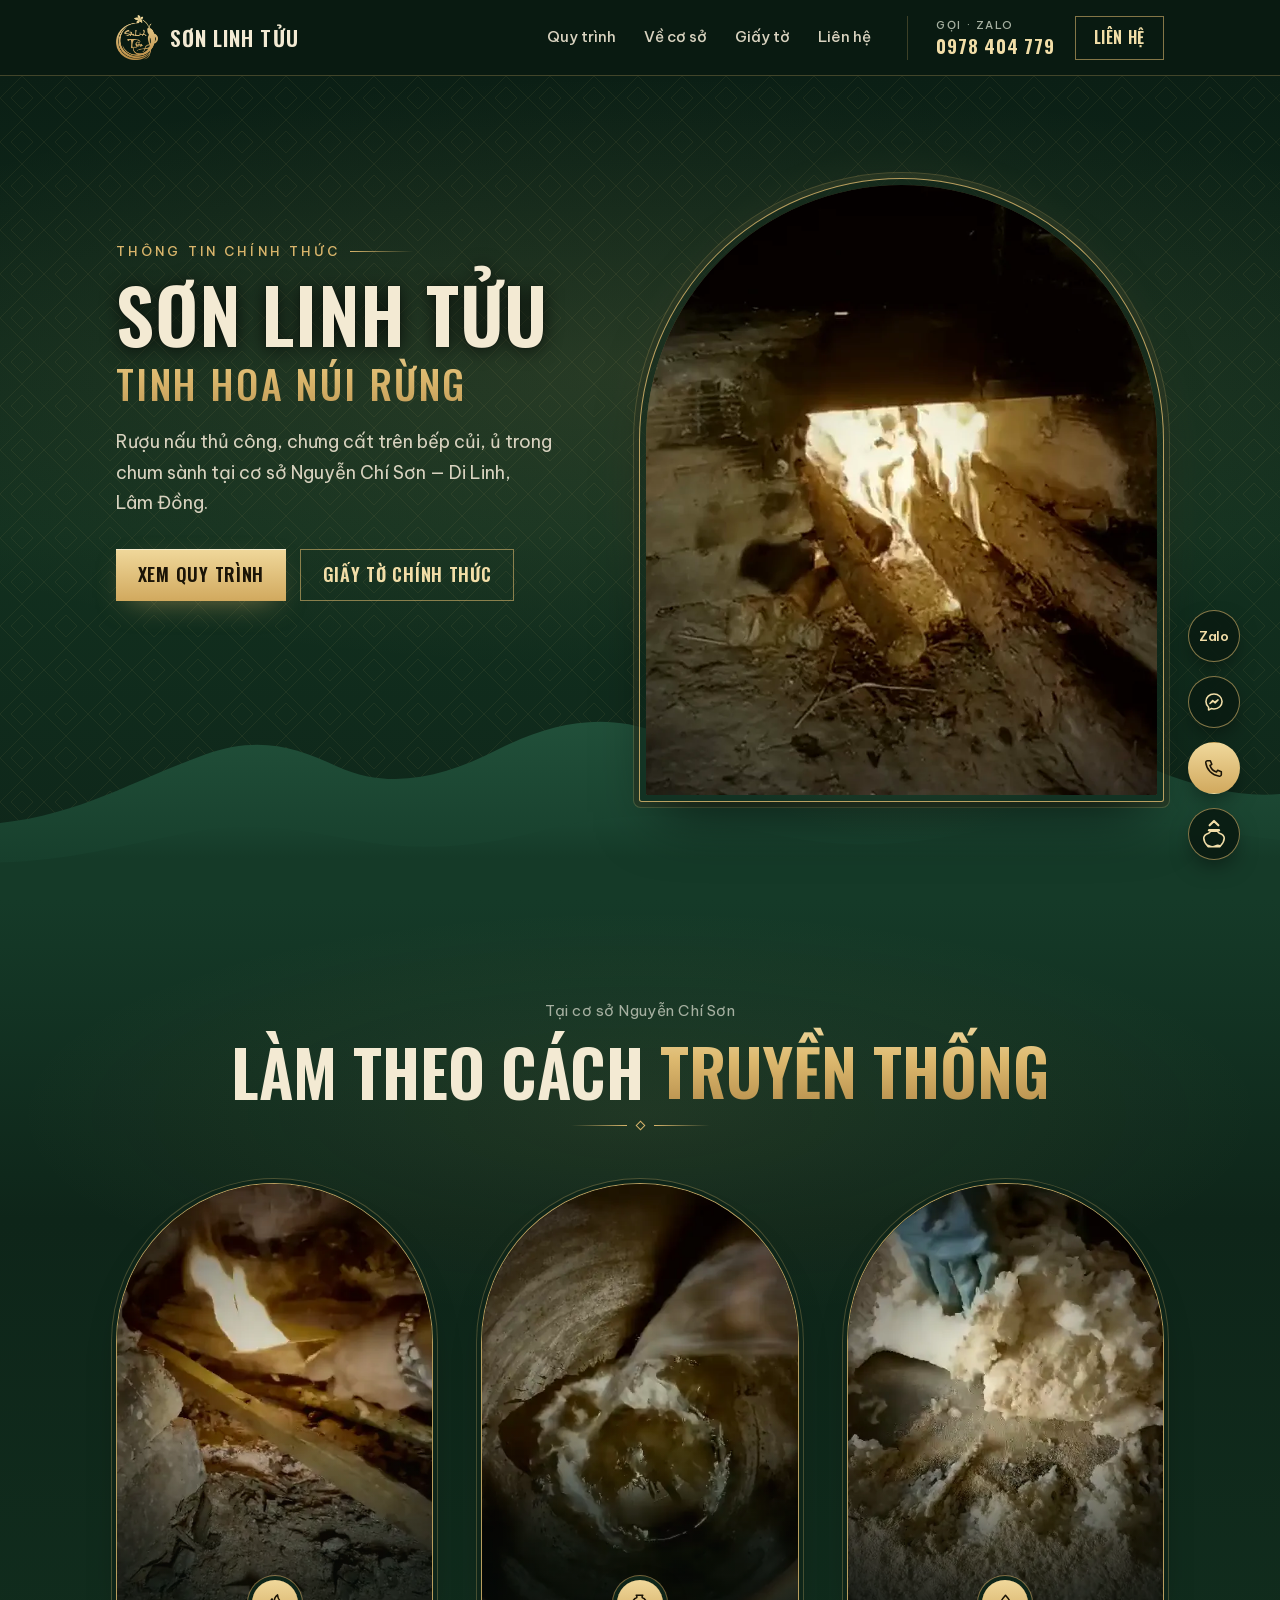
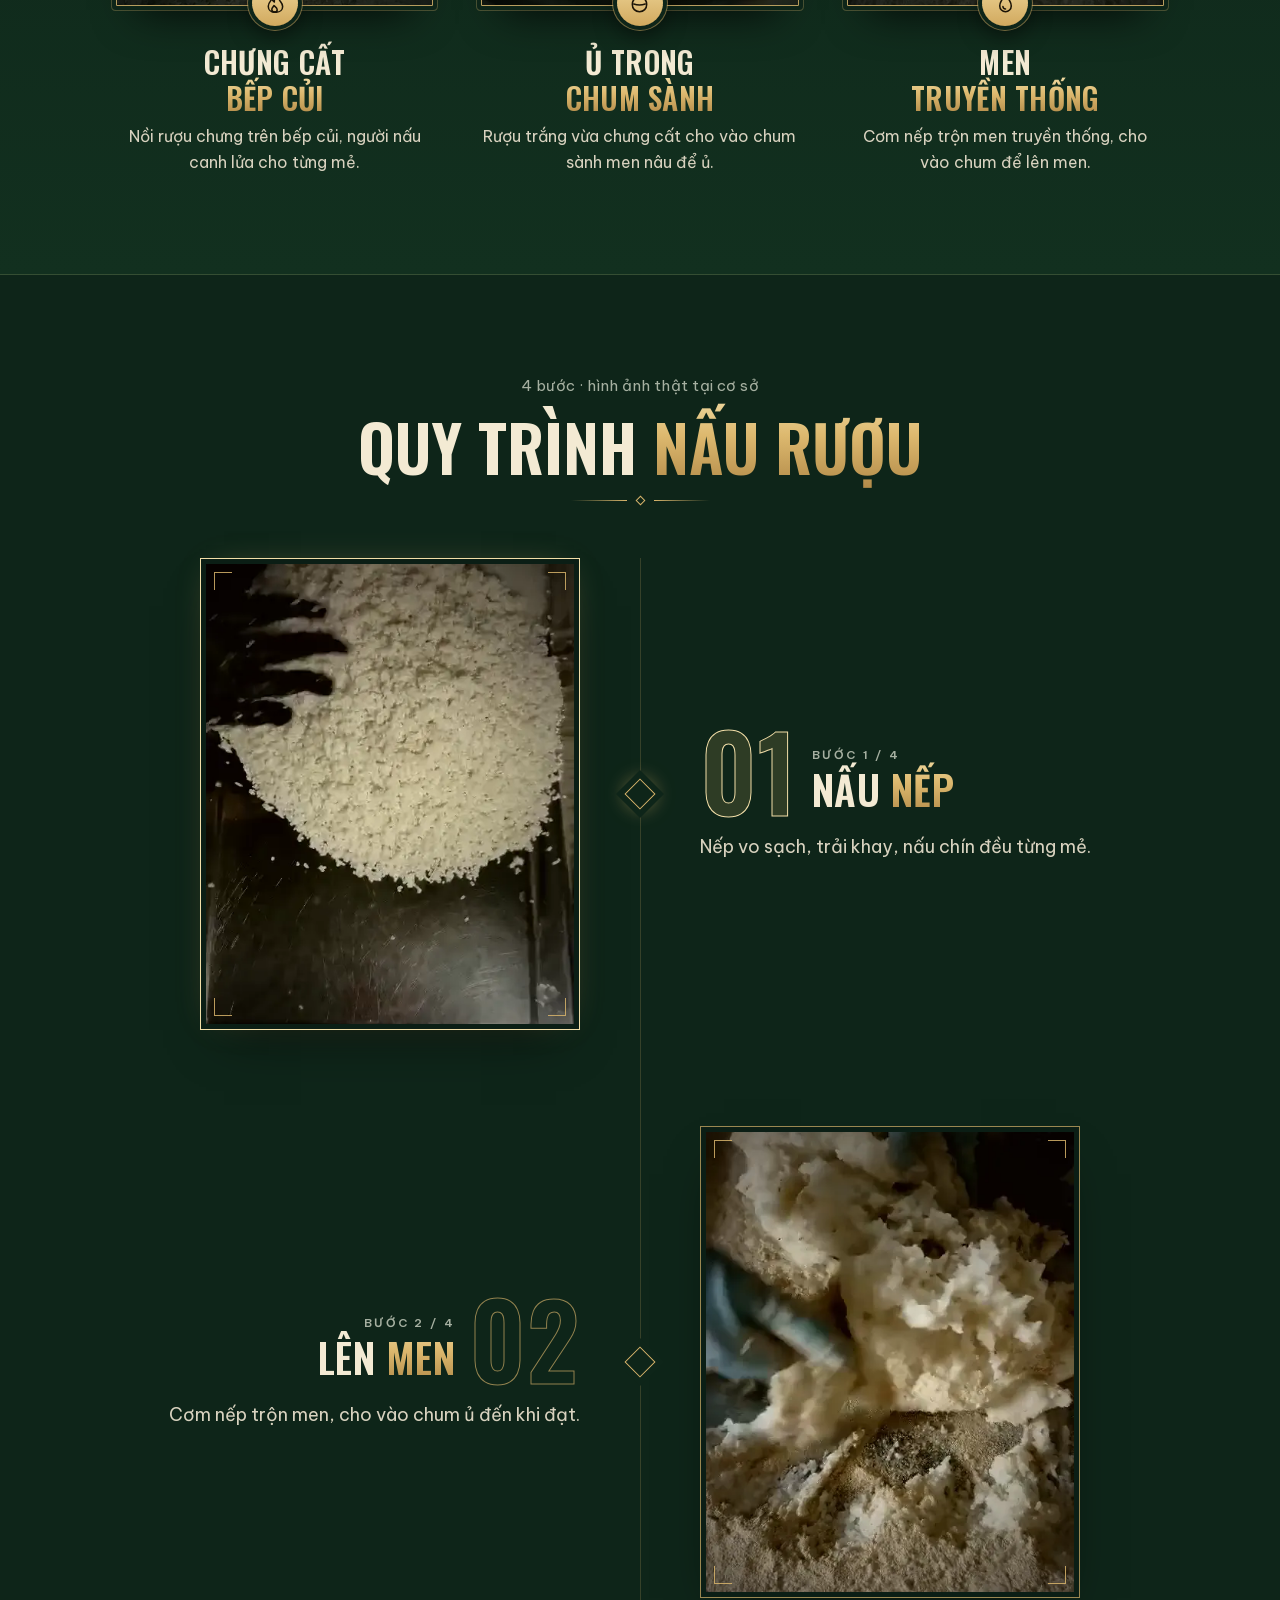
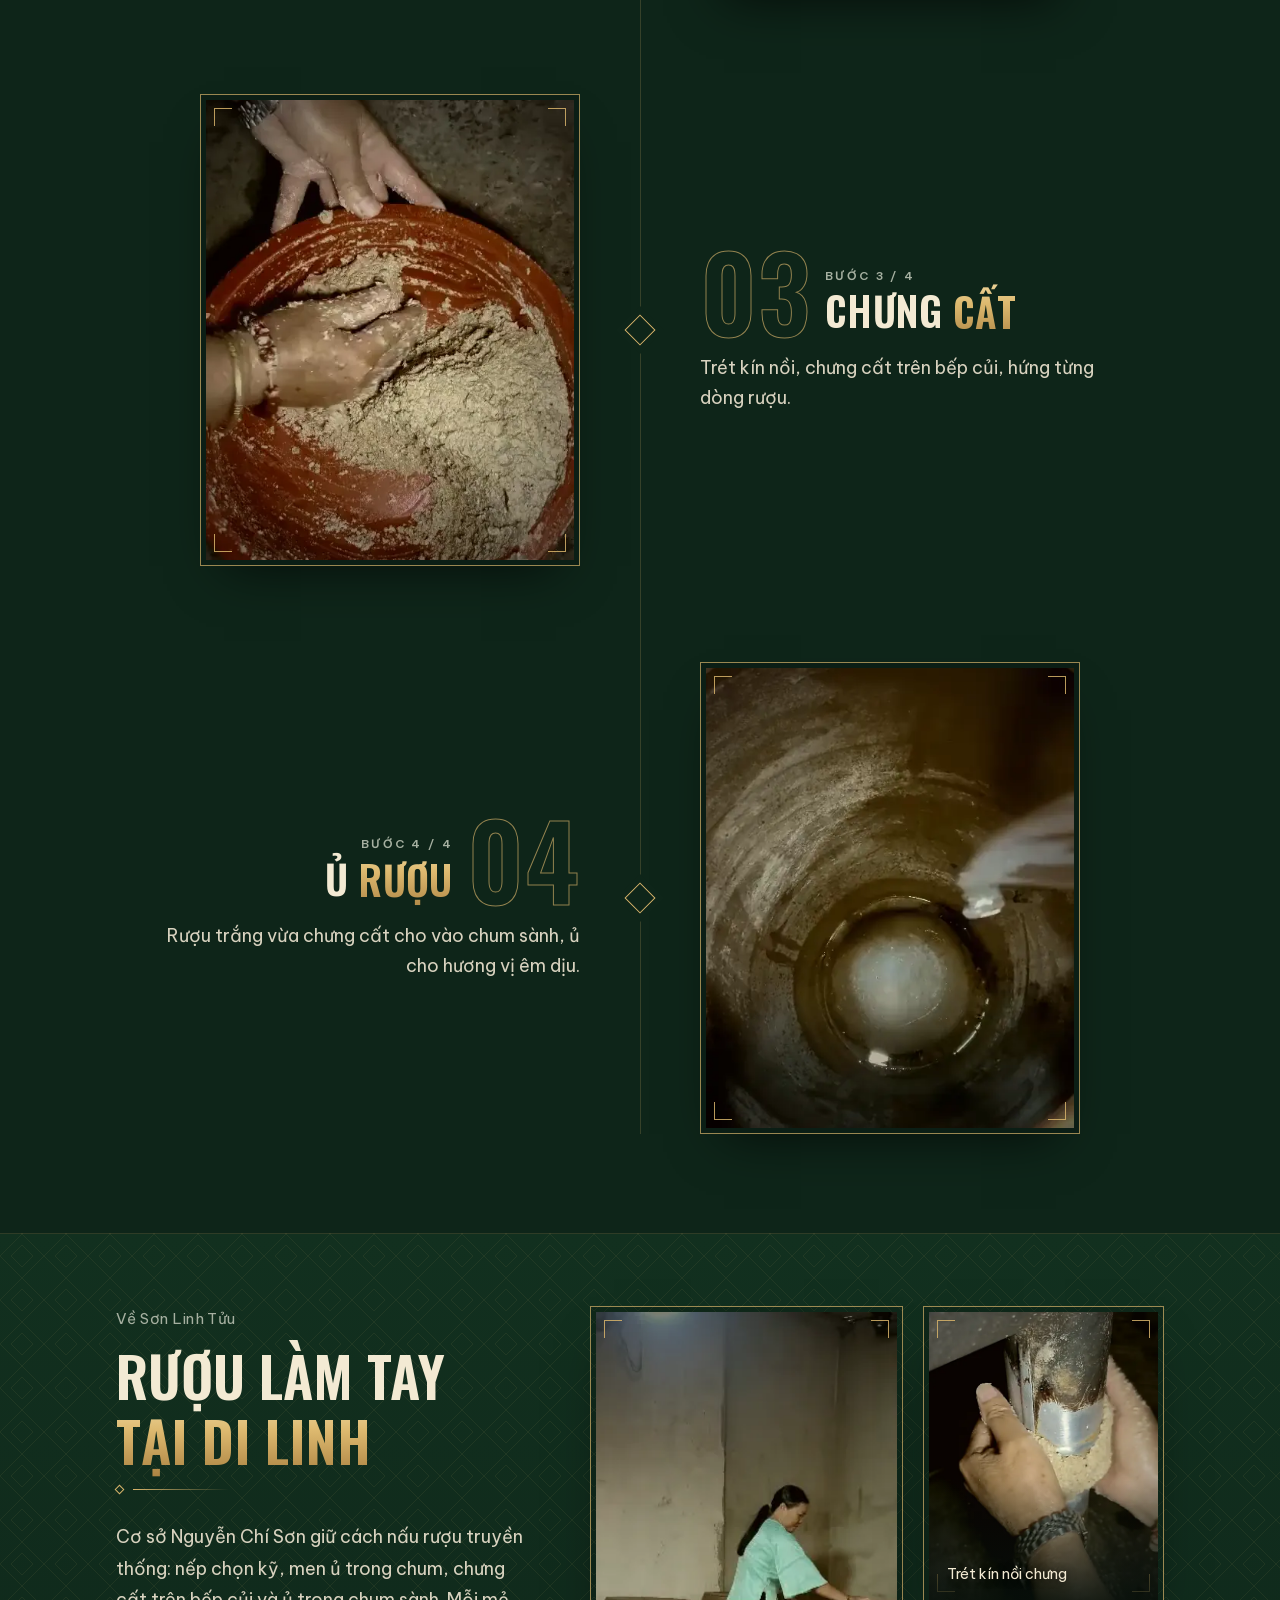
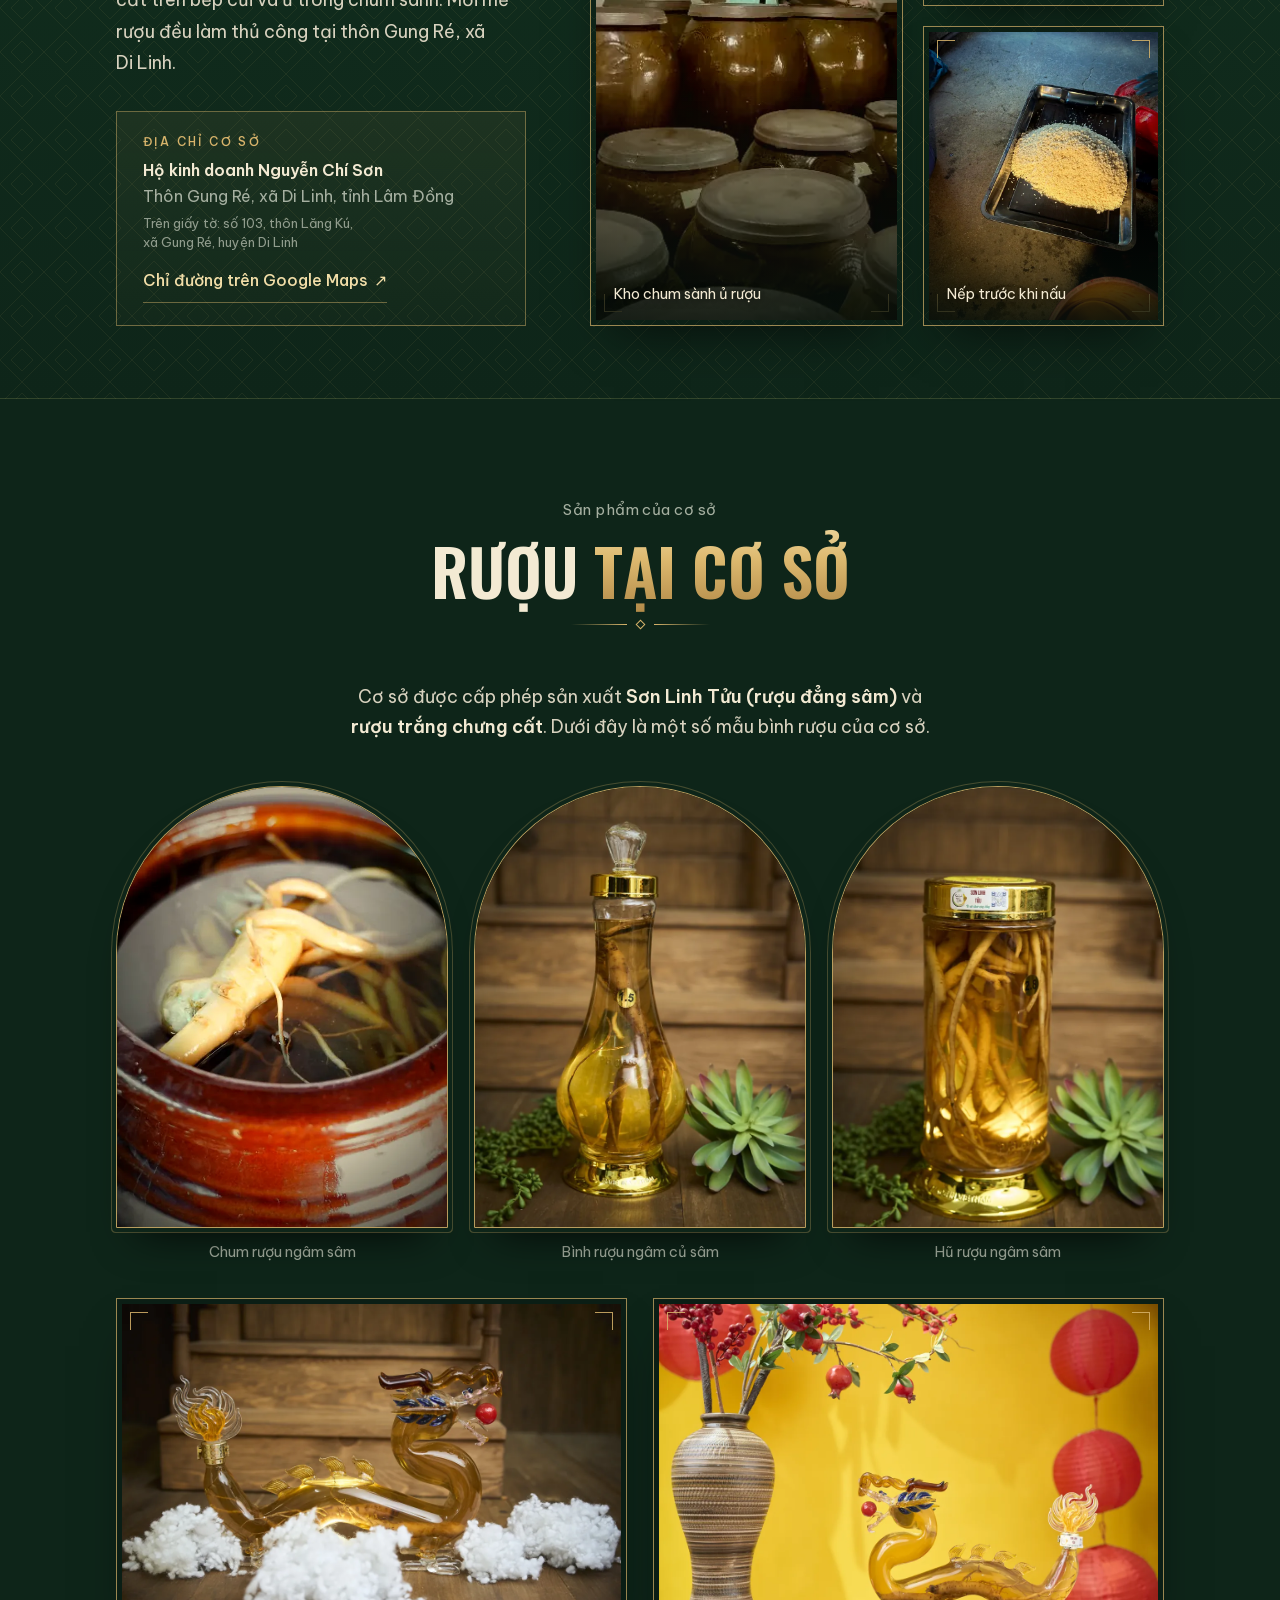
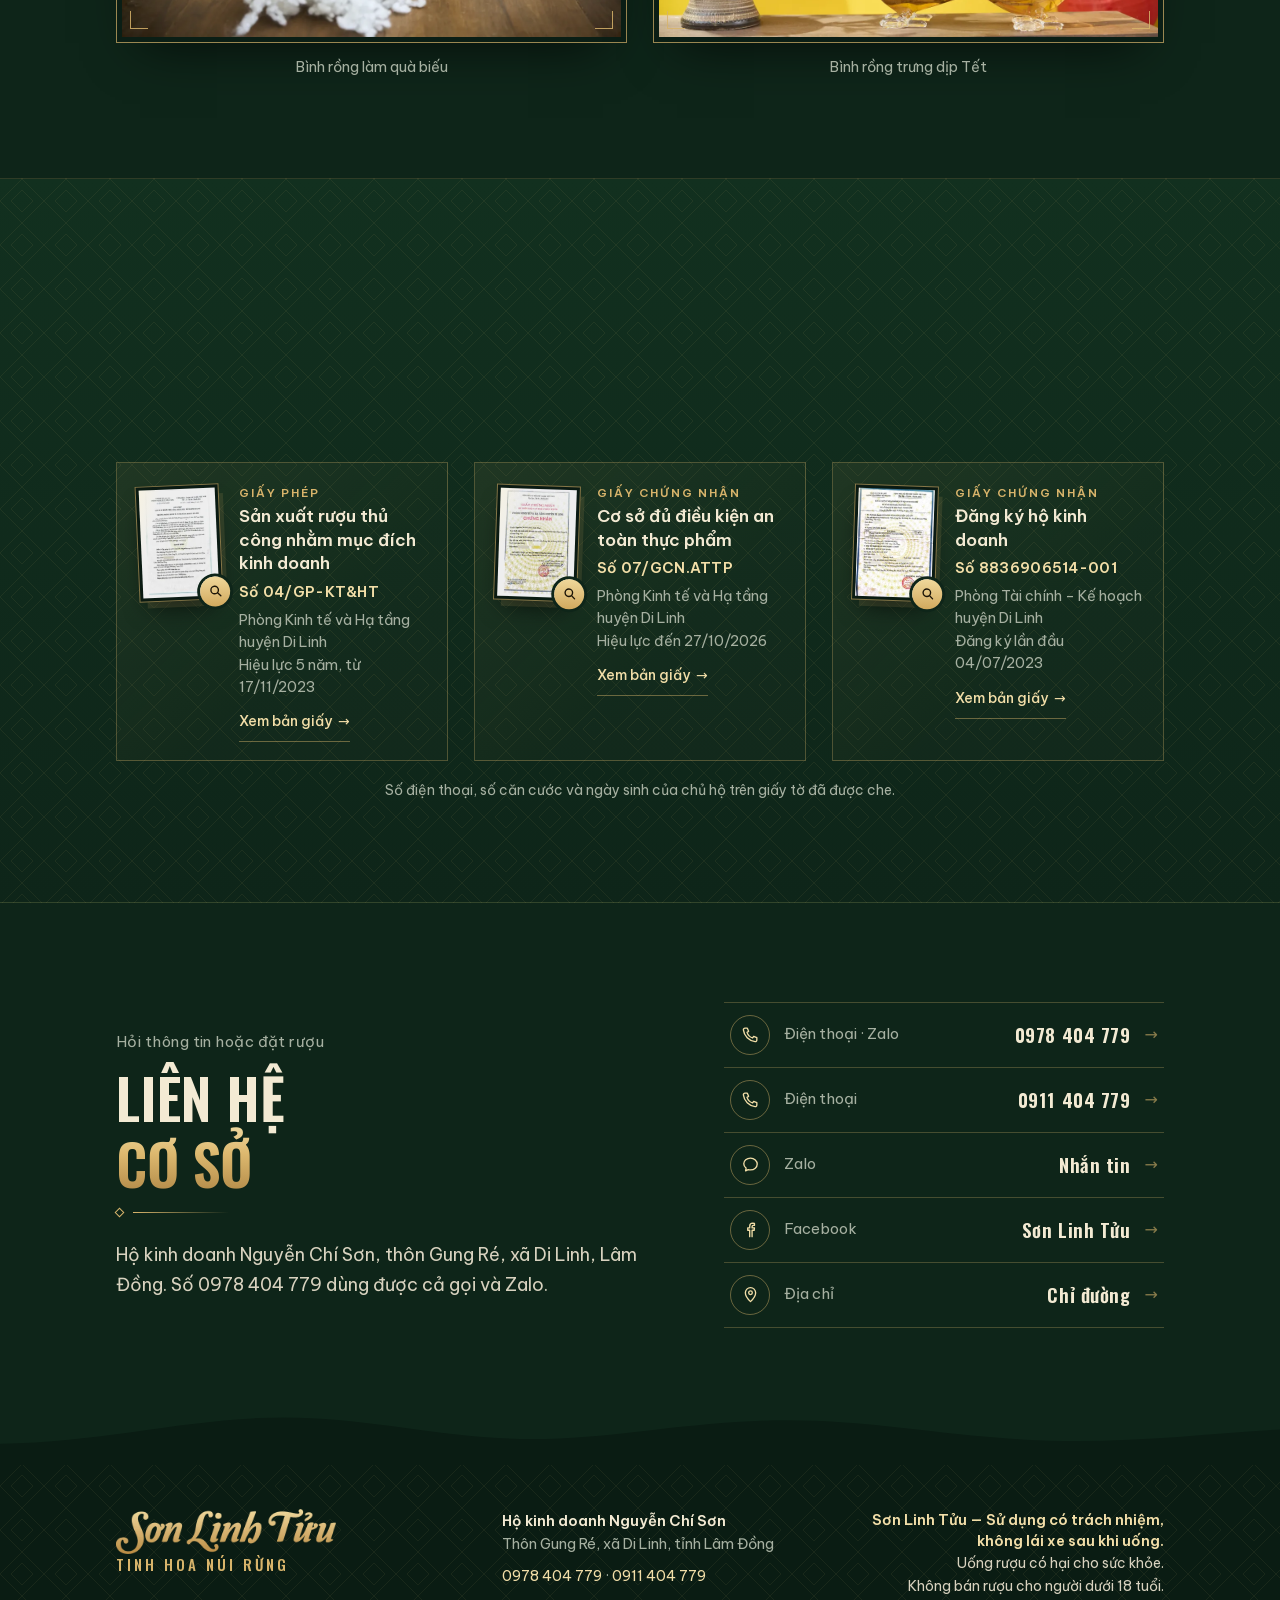
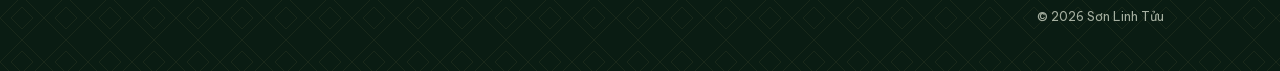
==== commit 0a6da14c: "Bản 24: mặt tiền lửa bếp củi dưới nồi chưng (ảnh động) - Mặt tiền: lửa củi cháy dưới nồi chưng, vide" ====
--- a/index.html
+++ b/index.html
@@ -22,10 +22,10 @@
 <link rel="apple-touch-icon" href="assets/img/apple-touch-icon.png">
 <link rel="preload" as="font" type="font/woff2" href="assets/fonts/oswald-normal-500-latin.woff2" crossorigin>
 <link rel="preload" as="font" type="font/woff2" href="assets/fonts/oswald-normal-500-vietnamese.woff2" crossorigin>
-<link rel="preload" as="image" href="assets/img/mat-tien-kho-chum.webp">
+<link rel="preload" as="image" href="assets/img/mat-tien-bep-cui.webp?v=2">
 <script>(function(){var d=document.documentElement,s=location.search;d.classList.add('js');var mau=/[?&]loader=/.test(s),qr=mau||/\/qr(\.html)?\/?$/.test(location.pathname);if(!qr)return;var da=false;try{da=sessionStorage.getItem('slt-cho')==='1';sessionStorage.setItem('slt-cho','1')}catch(e){}if(mau||!da)d.classList.add('cho-dang')})();</script>
 <link rel="stylesheet" href="assets/css/fonts.css?v=1">
-<link rel="stylesheet" href="assets/css/style.css?v=33">
+<link rel="stylesheet" href="assets/css/style.css?v=34">
 <link rel="stylesheet" href="assets/css/cho.css?v=4">
 <!-- ĐẾM LƯỢT XEM: dán mã Cloudflare Web Analytics vào đây khi có tài khoản. /qr = lượt quét tem chai, / = lượt vào từ link. -->
 <script type="application/ld+json">
@@ -33,9 +33,9 @@
 </script>
 </head>
 <body>
-<!-- Khách quét mã trên chai (/qr): màn chờ khung vòm ngắn (ảnh kho chum), mỗi phiên một lần, chạm để bỏ qua -->
+<!-- Khách quét mã trên chai (/qr): màn chờ khung vòm ngắn (ảnh lửa bếp củi), mỗi phiên một lần, chạm để bỏ qua -->
 <div class="chao" data-chao aria-hidden="true"></div>
-<script src="assets/js/cho.js?v=4"></script>
+<script src="assets/js/cho.js?v=5"></script>
 <a class="skip" href="#noi-dung">Bỏ qua, tới nội dung</a>
 
 <!-- Thanh trên cùng: chỉ hiện trên máy tính -->
@@ -79,7 +79,9 @@
     <div class="hero__stage">
       <figure class="arch">
         <div class="arch__in">
-          <img src="assets/img/mat-tien-kho-chum.webp" width="840" height="1034" alt="Kho chum sành ủ rượu tại cơ sở, người thợ đang kiểm tra từng chum" fetchpriority="high">
+          <!-- Mặt tiền: lửa bếp củi dưới nồi chưng (ảnh động lặp liền; máy chặn video thì giữ ảnh tĩnh cùng khung đầu) -->
+          <img src="assets/img/mat-tien-bep-cui.webp?v=2" width="840" height="1034" alt="Lửa củi cháy dưới nồi chưng cất rượu tại cơ sở" fetchpriority="high">
+          <video data-src="assets/video/mat-tien-bep-cui.mp4?v=2" muted loop playsinline preload="none" disableremoteplayback aria-hidden="true"></video>
         </div>
       </figure>
     </div>
@@ -108,8 +110,8 @@
       <article class="diem">
         <div class="diem__media">
           <div class="diem__arch">
-            <img src="assets/img/poster-diem-bep-cui.webp" width="480" height="640" loading="lazy" alt="Lửa củi cháy dưới nồi chưng cất">
-            <video data-src="assets/video/diem-bep-cui.mp4" muted loop playsinline preload="none" disableremoteplayback aria-hidden="true"></video>
+            <img src="assets/img/poster-diem-bep-cui.webp?v=2" width="480" height="640" loading="lazy" alt="Người nấu thêm củi, canh lửa dưới nồi chưng">
+            <video data-src="assets/video/diem-bep-cui.mp4?v=2" muted loop playsinline preload="none" disableremoteplayback aria-hidden="true"></video>
           </div>
           <span class="diem__icon" aria-hidden="true"><svg viewBox="0 0 24 24"><path d="M12 21c-3.9 0-6.5-2.6-6.5-6.2 0-3.4 2.4-5.4 3.9-7.6.4 1.7 1.3 2.8 2.4 3.2-.2-3.2 1.2-5.9 3.4-7.4-.1 3 1.4 4.8 2.7 6.5 1.1 1.4 2.6 3.2 2.6 5.5 0 3.5-2.6 6-6.5 6z"/><path d="M12 21c-1.7 0-2.8-1.1-2.8-2.7 0-1.9 1.6-2.6 2.2-4.1.9 1 3.4 2.1 3.4 4.2 0 1.5-1.1 2.6-2.8 2.6z"/></svg></span>
         </div>
@@ -251,8 +253,8 @@
     </div>
     <div class="gallery">
       <figure class="gallery__big">
-        <div class="frame"><div class="frame__in"><img src="assets/img/co-so-bep-cui-lon.webp" width="480" height="600" loading="lazy" alt="Lửa củi cháy dưới nồi chưng cất rượu"></div></div>
-        <figcaption>Bếp củi dưới nồi chưng cất</figcaption>
+        <div class="frame"><div class="frame__in"><img src="assets/img/co-so-kho-chum.webp" width="480" height="600" loading="lazy" alt="Người thợ làm việc giữa kho chum sành ủ rượu"></div></div>
+        <figcaption>Kho chum sành ủ rượu</figcaption>
       </figure>
       <figure>
         <div class="frame"><div class="frame__in"><img src="assets/img/co-so-tret-noi.webp" width="480" height="600" loading="lazy" alt="Tay trét kín khe nồi chưng cất"></div></div>
--- a/assets/css/style.css
+++ b/assets/css/style.css
@@ -128,6 +128,8 @@
 }
 .arch__in { position: relative; overflow: hidden; aspect-ratio: 620 / 700; border-radius: 999px 999px 6px 6px; box-shadow: inset 0 0 0 1px rgba(216,180,107,.35); }
 .arch__in img { width: 100%; height: 100%; object-fit: cover; object-position: 50% 40%; animation: keo 16s ease-in-out infinite alternate; }
+.arch__in video { position: absolute; inset: 0; width: 100%; height: 100%; object-fit: cover; object-position: 50% 40%; animation: keo 16s ease-in-out infinite alternate; opacity: 0; } /* mặt tiền ảnh động: phủ lên ảnh tĩnh, hiện khi đã chạy */
+.arch__in video.is-on { opacity: 1; }
 @keyframes keo { from { transform: scale(1.1); } to { transform: scale(1.18) translateY(-1.5%); } } /* luôn phóng ≥10% để dịch theo chuột (±5px) không lộ mép */
 
 /* Núi: 2 lớp đổ bóng mềm, không viền. Đường cong kéo giãn theo bề ngang vẫn tự nhiên, không bị cắt ở màn rộng */
@@ -821,7 +823,7 @@
 @keyframes anh-vang { 0% { background-position: 0 100%; } 50% { background-position: 0 0; } 100% { background-position: 0 50%; } }
 
 /* Khung vòm nghiêng theo chuột (JS đặt --mx, --my) */
-.arch__in img { translate: calc(var(--mx, 0) * -10px) calc(var(--my, 0) * -10px); transition: translate .6s cubic-bezier(.2,.7,.2,1); }
+.arch__in img, .arch__in video { translate: calc(var(--mx, 0) * -10px) calc(var(--my, 0) * -10px); transition: translate .6s cubic-bezier(.2,.7,.2,1), opacity .6s ease; }
 .arch { position: relative; }
 .arch::before {
   content: ""; position: absolute; inset: -40px; z-index: -1; border-radius: 50%; pointer-events: none;
@@ -840,7 +842,7 @@
   html { scroll-behavior: auto; }
   *, *::before, *::after { animation-duration: .01ms !important; animation-iteration-count: 1 !important; transition-duration: .01ms !important; }
   .js .rv { opacity: 1; transform: none; }
-  .arch__in img, .arch::before { translate: none; }
+  .arch__in img, .arch__in video, .arch::before { translate: none; }
   .hero .mtn { transform: none !important; }
 }
 
--- a/assets/css/cho.css
+++ b/assets/css/cho.css
@@ -1,5 +1,5 @@
 /* Bản A — màn chờ khi khách quét mã QR trên chai.
-   Mẫu khung vòm: ảnh kho chum sành (trước 17/09 là chum ngâm sâm) hiện dần trong khung vòm, hơi rượu bốc nhẹ, hạt vàng bay lên.
+   Mẫu khung vòm: ảnh lửa bếp củi dưới nồi chưng (trước 17/09 là chum ngâm sâm) hiện dần trong khung vòm, hơi rượu bốc nhẹ, hạt vàng bay lên.
    Chỉ hiện ở /qr, mỗi phiên một lần, khoảng 2,2 giây, tối đa 3 giây, chạm để bỏ qua. */
 
 .chao { display: none; }
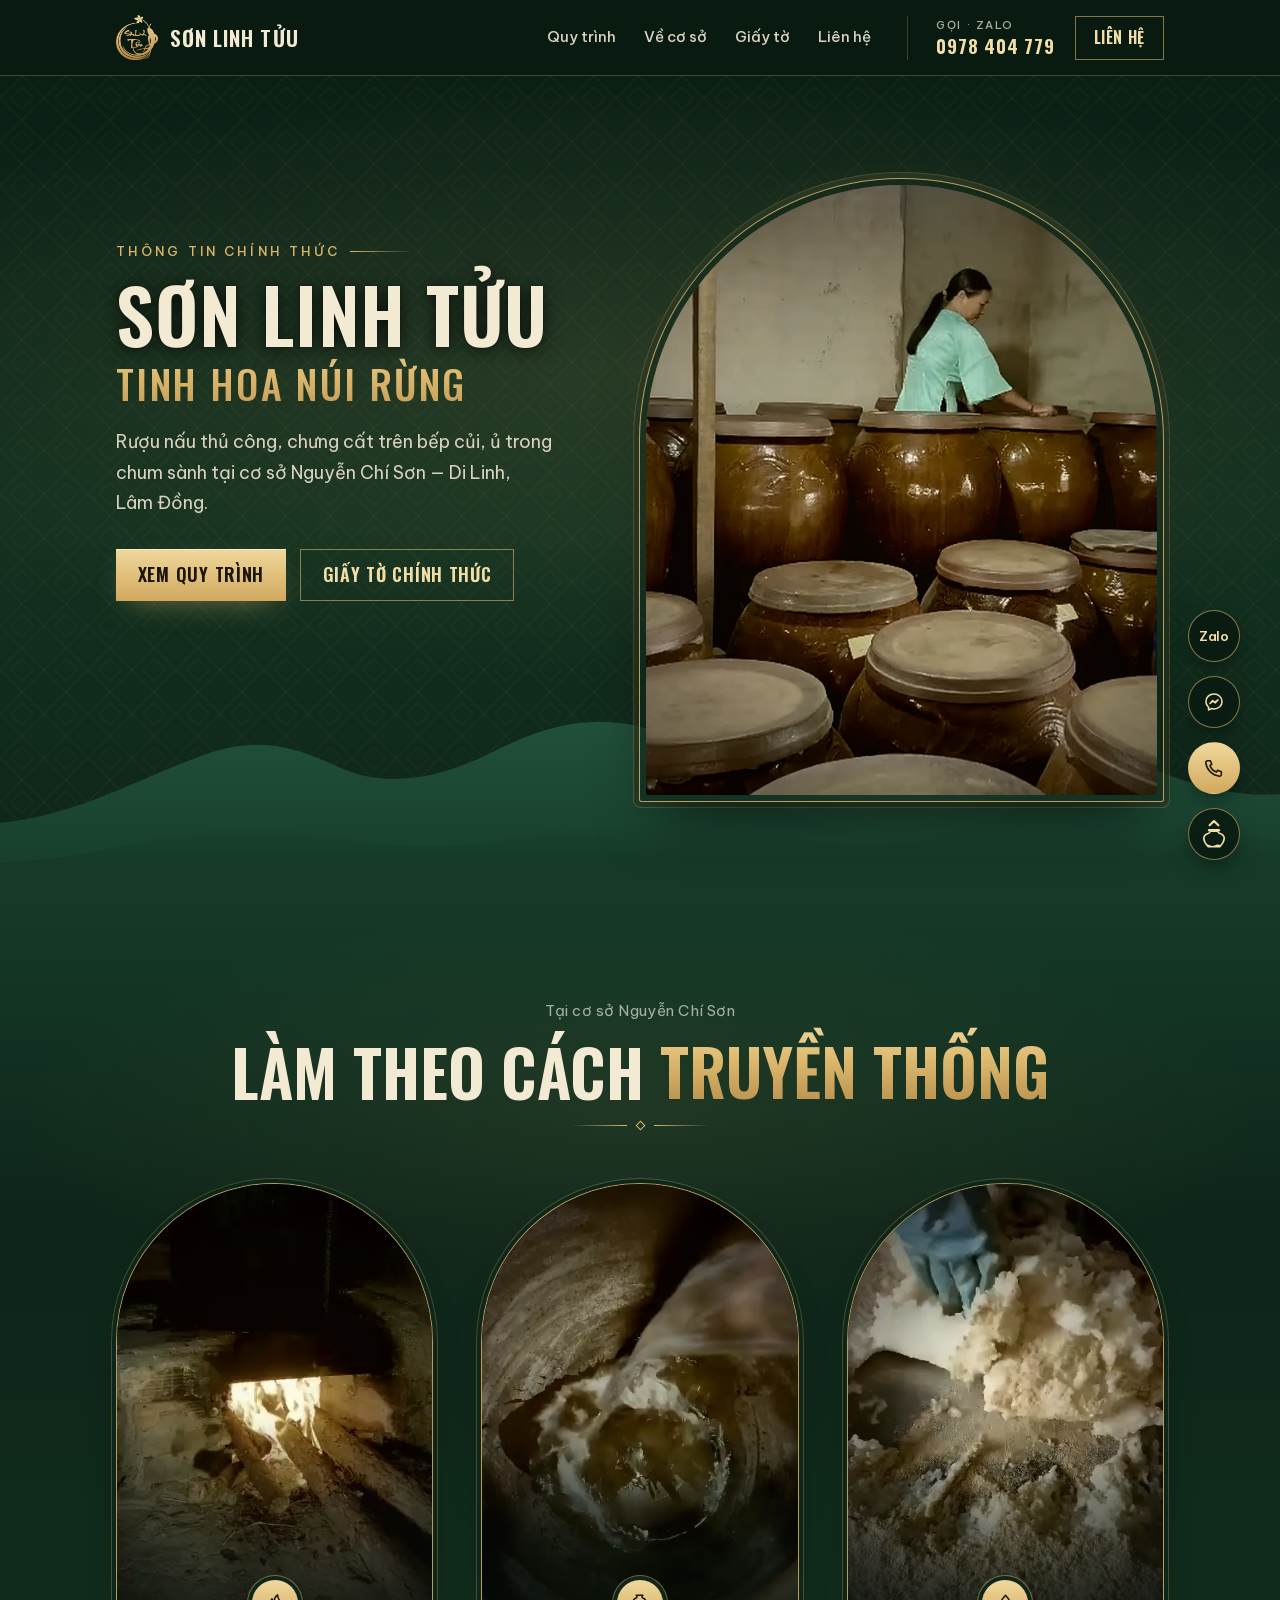
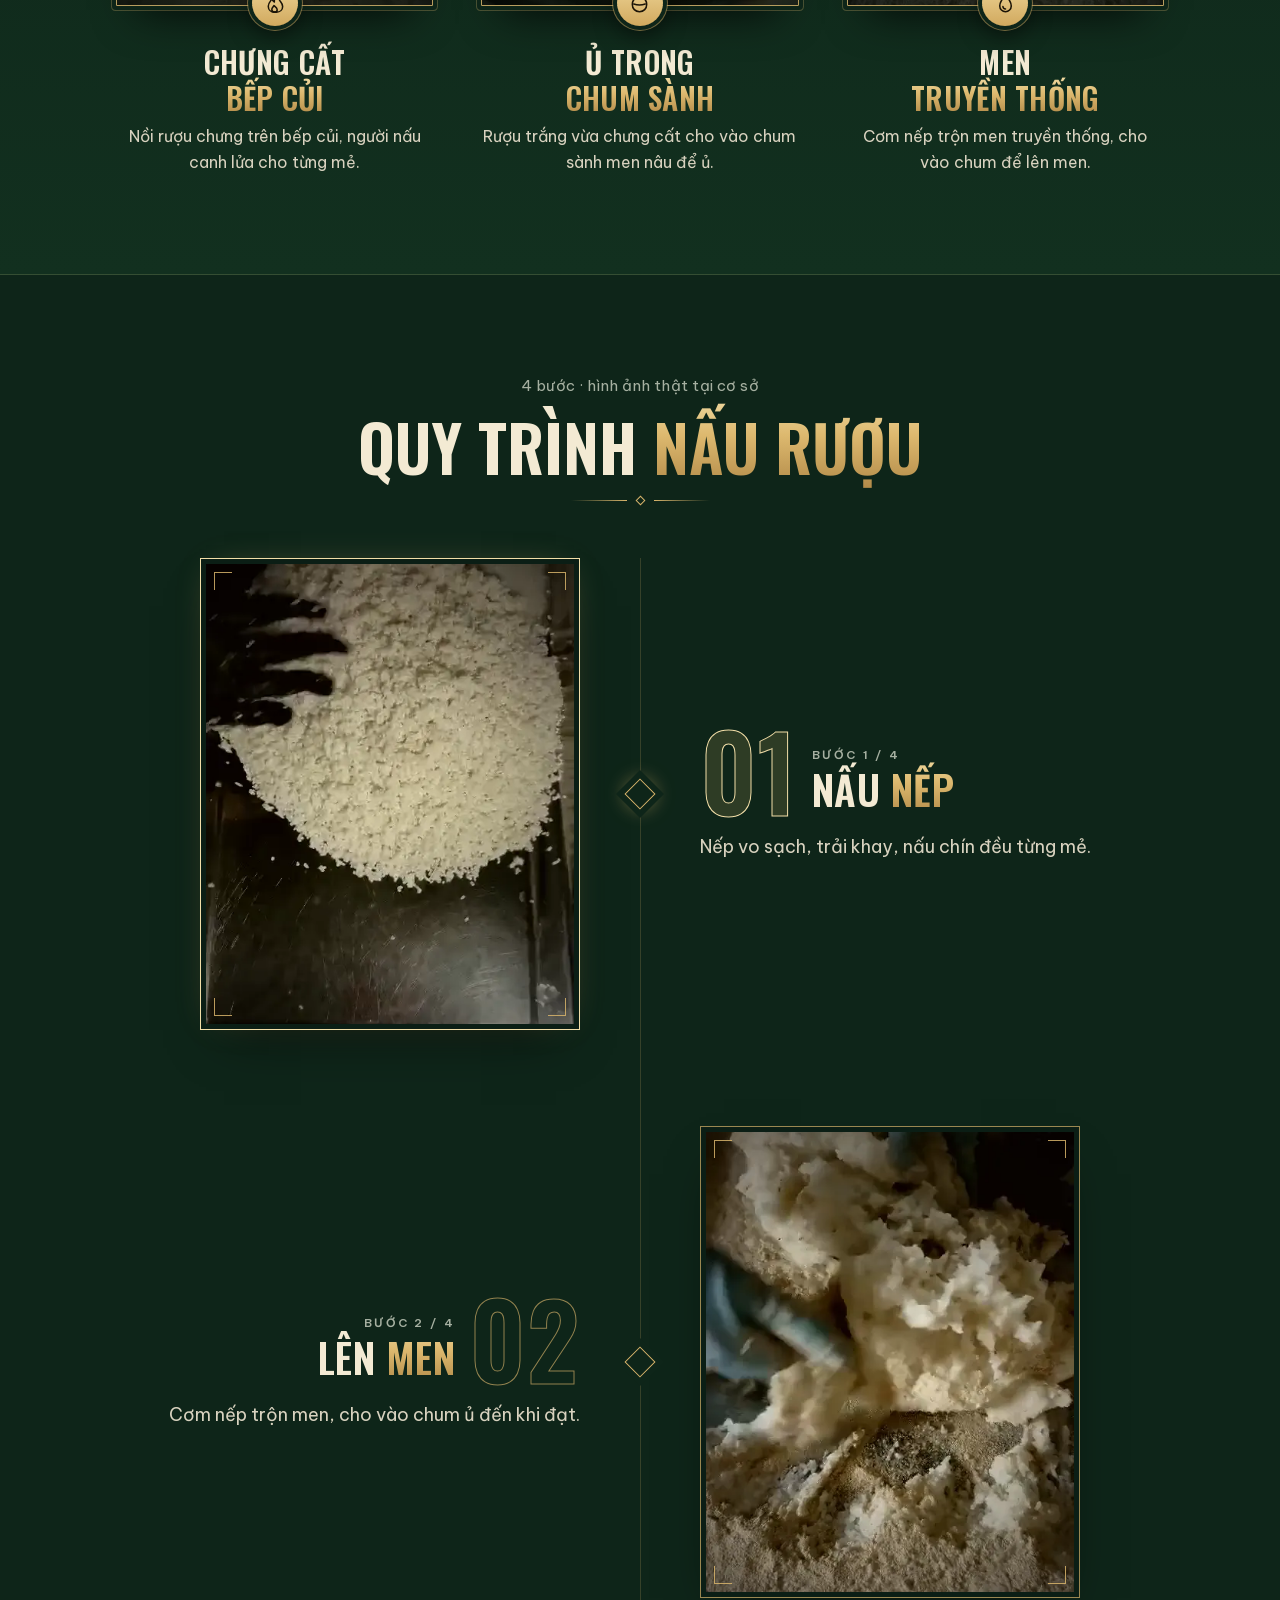
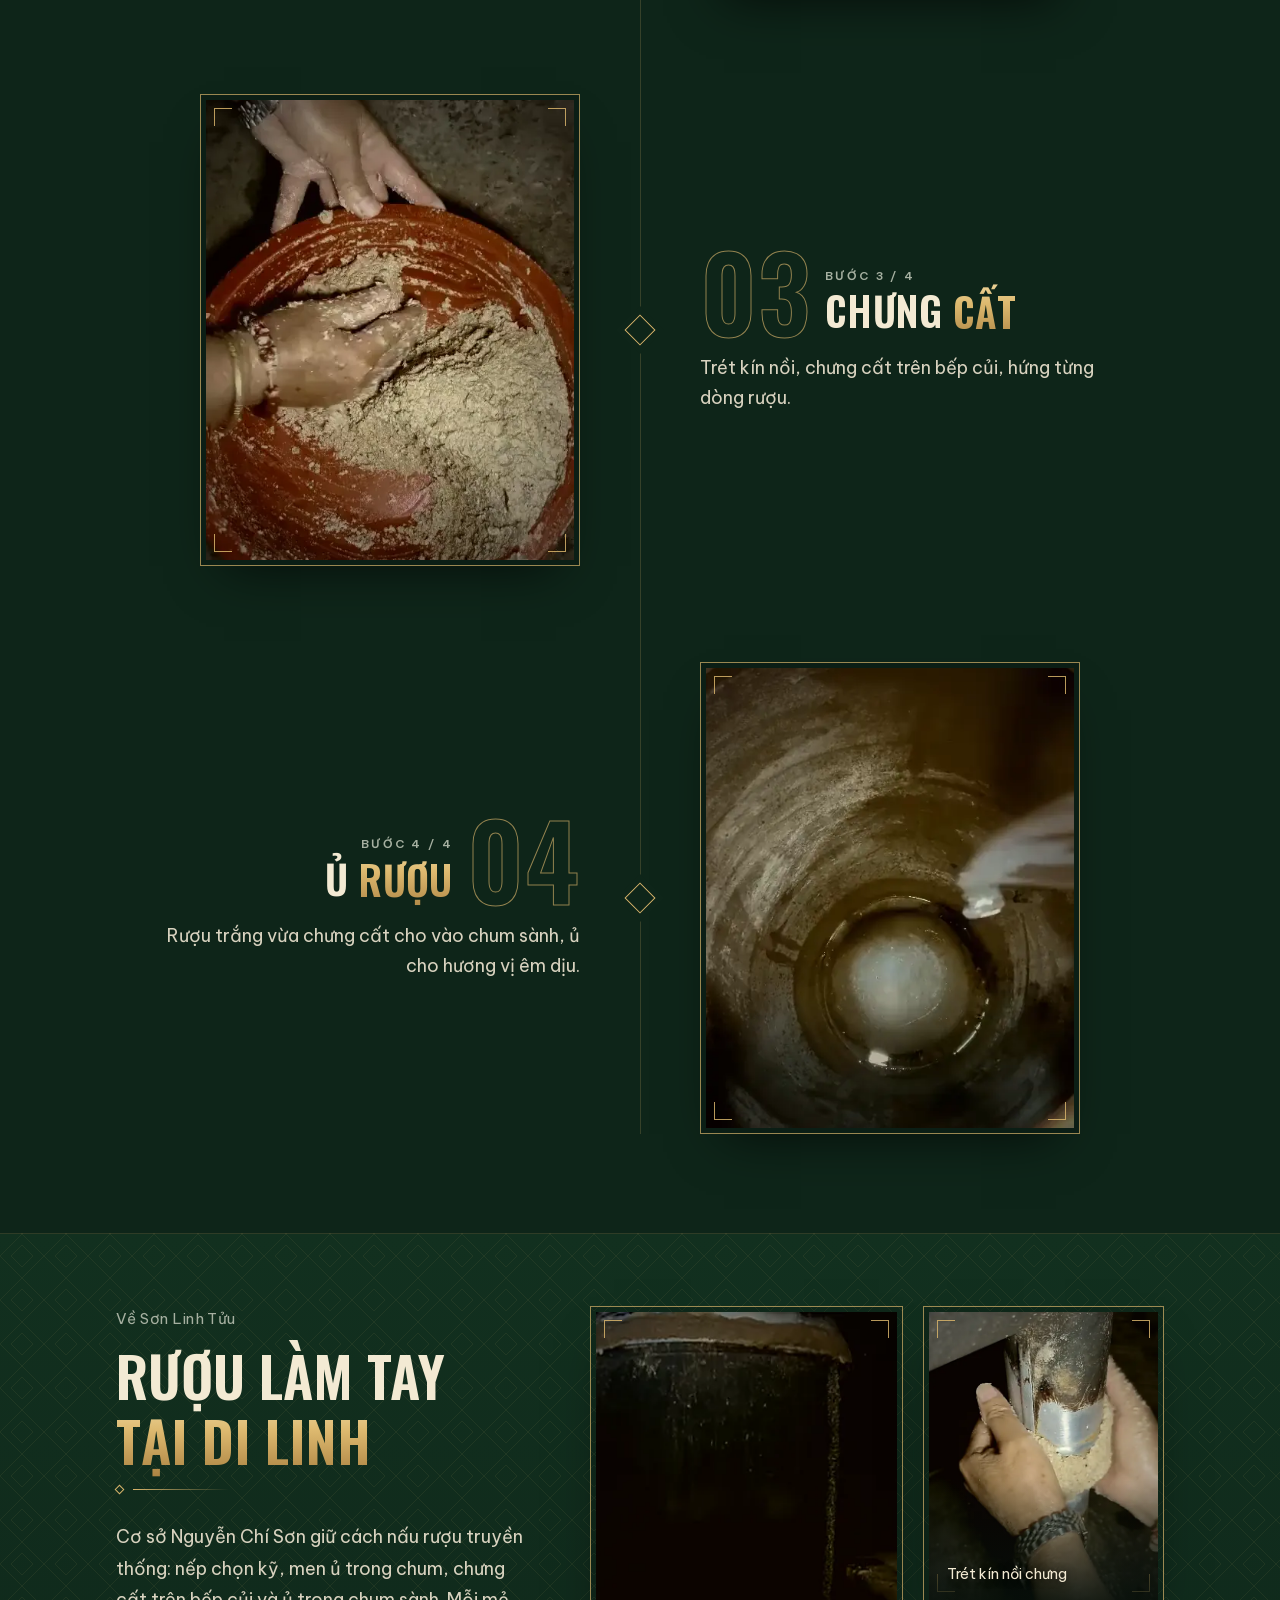
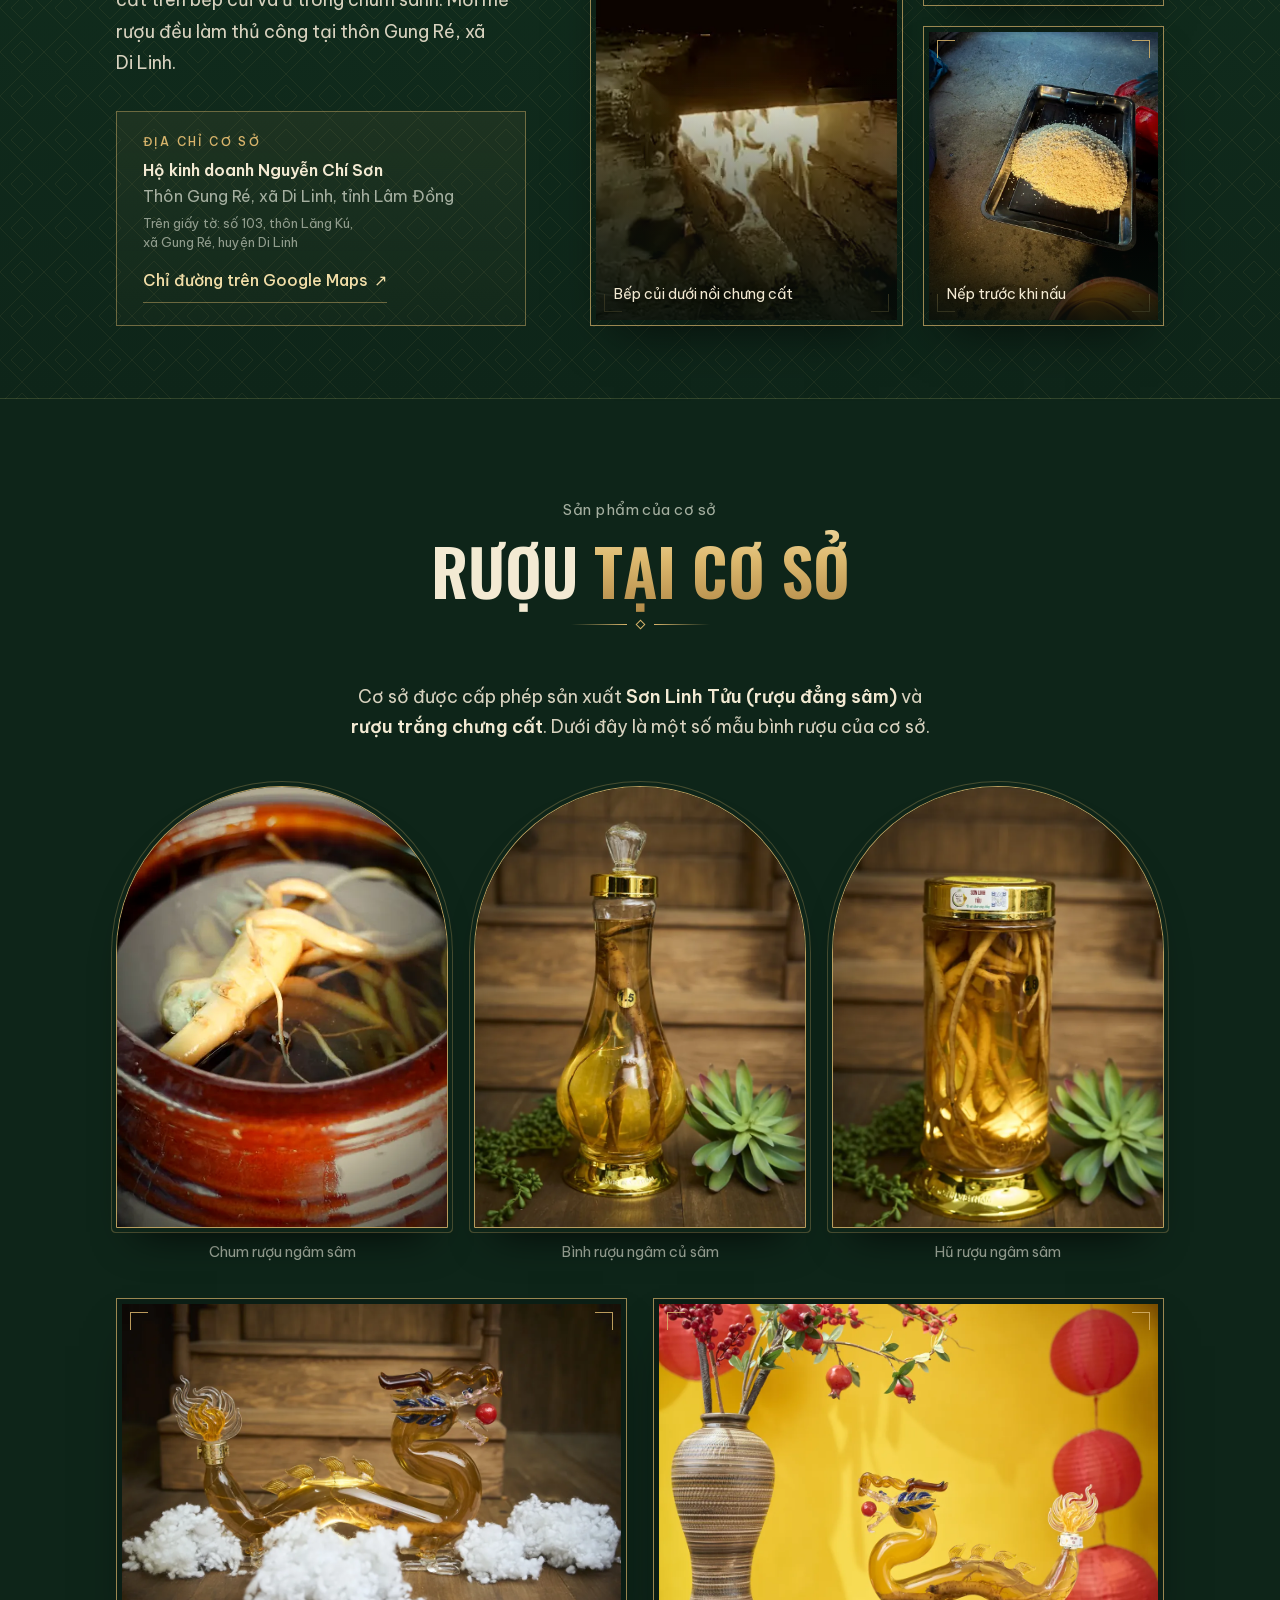
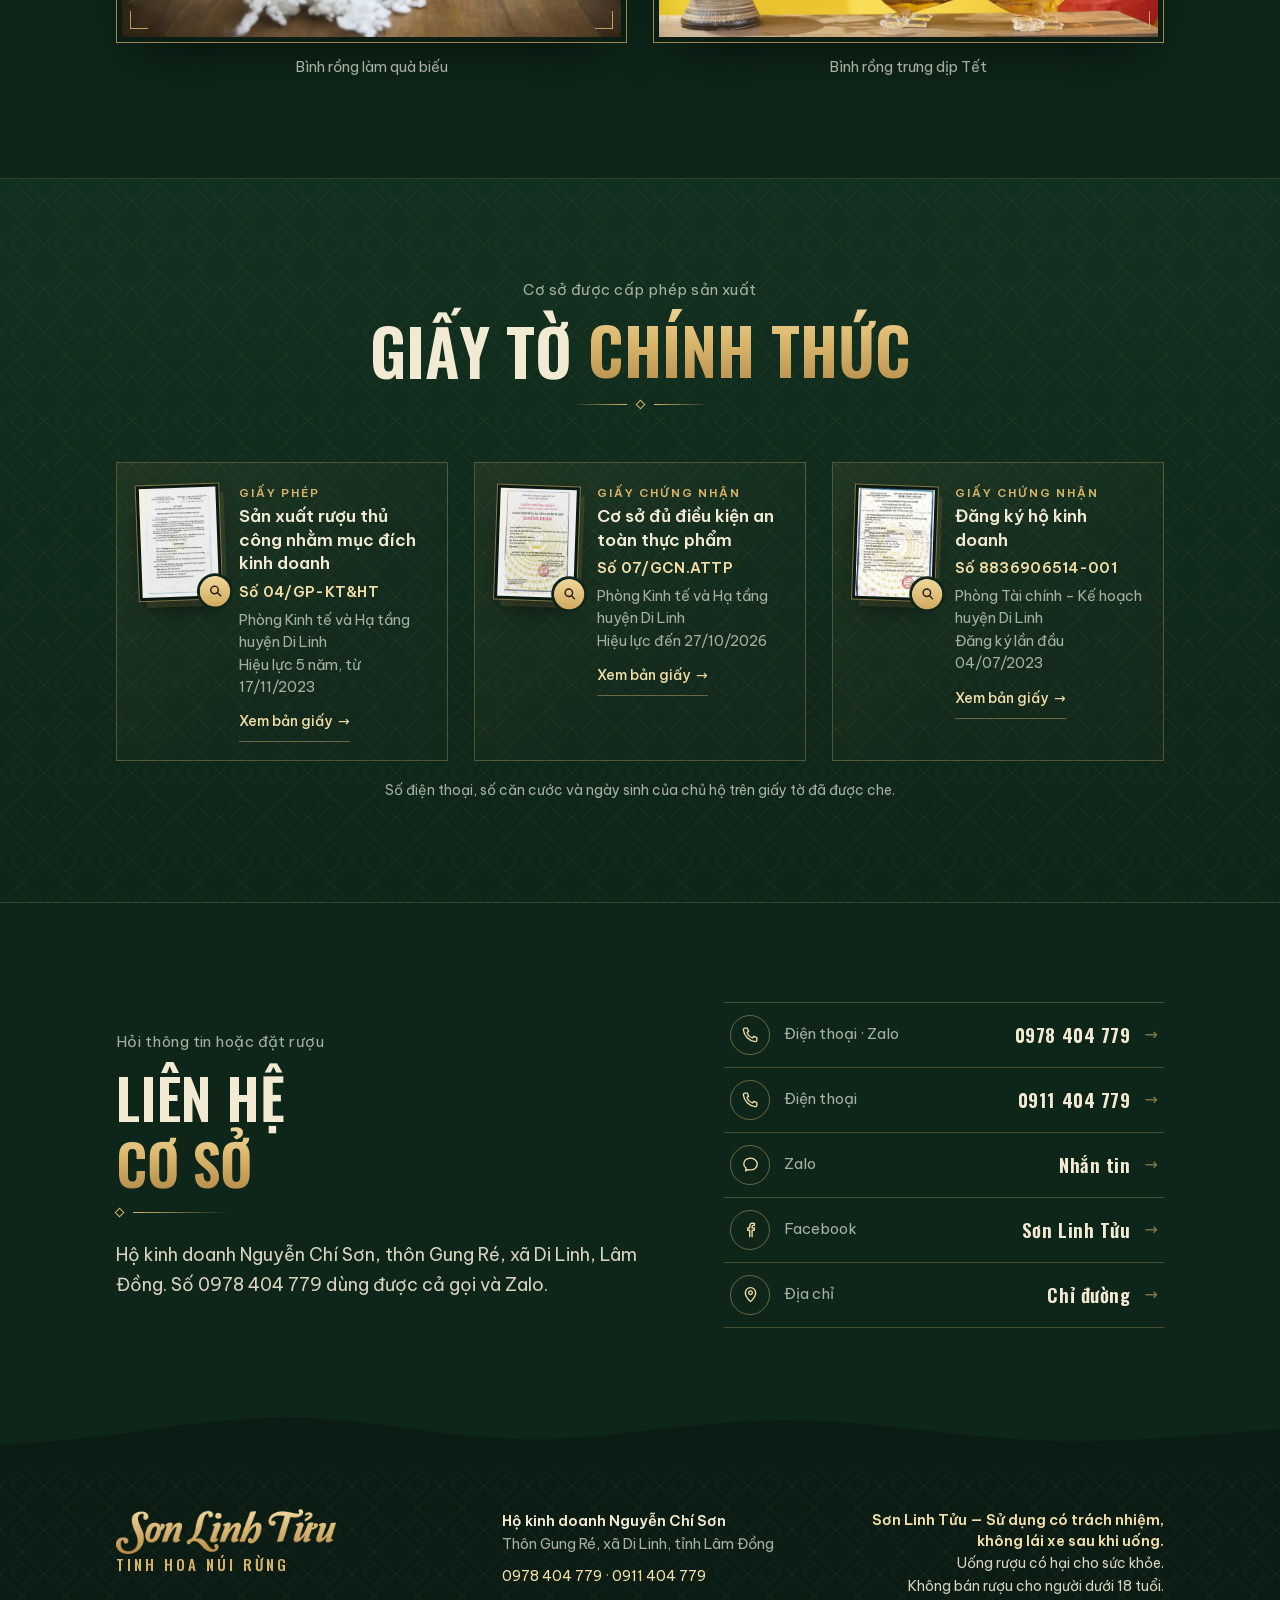
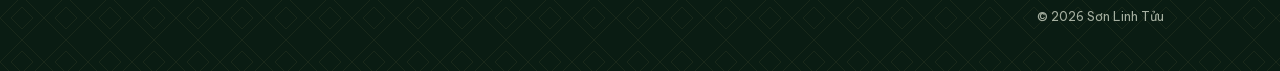
==== commit 5b6ef575: "Bản 25: mặt tiền quay về kho chum sành có người đang làm - Đầu trang, màn chờ quét QR, ảnh chia sẻ l" ====
--- a/index.html
+++ b/index.html
@@ -22,20 +22,20 @@
 <link rel="apple-touch-icon" href="assets/img/apple-touch-icon.png">
 <link rel="preload" as="font" type="font/woff2" href="assets/fonts/oswald-normal-500-latin.woff2" crossorigin>
 <link rel="preload" as="font" type="font/woff2" href="assets/fonts/oswald-normal-500-vietnamese.woff2" crossorigin>
-<link rel="preload" as="image" href="assets/img/mat-tien-bep-cui.webp?v=2">
+<link rel="preload" as="image" href="assets/img/mat-tien-kho-chum.webp">
 <script>(function(){var d=document.documentElement,s=location.search;d.classList.add('js');var mau=/[?&]loader=/.test(s),qr=mau||/\/qr(\.html)?\/?$/.test(location.pathname);if(!qr)return;var da=false;try{da=sessionStorage.getItem('slt-cho')==='1';sessionStorage.setItem('slt-cho','1')}catch(e){}if(mau||!da)d.classList.add('cho-dang')})();</script>
 <link rel="stylesheet" href="assets/css/fonts.css?v=1">
-<link rel="stylesheet" href="assets/css/style.css?v=34">
-<link rel="stylesheet" href="assets/css/cho.css?v=4">
+<link rel="stylesheet" href="assets/css/style.css?v=35">
+<link rel="stylesheet" href="assets/css/cho.css?v=5">
 <!-- ĐẾM LƯỢT XEM: dán mã Cloudflare Web Analytics vào đây khi có tài khoản. /qr = lượt quét tem chai, / = lượt vào từ link. -->
 <script type="application/ld+json">
 {"@context":"https://schema.org","@type":"LocalBusiness","name":"Sơn Linh Tửu","legalName":"Hộ kinh doanh Nguyễn Chí Sơn","slogan":"Tinh hoa núi rừng","telephone":"+84978404779","url":"https://nghtloc14.github.io/sonlinhtuu/","image":"https://nghtloc14.github.io/sonlinhtuu/assets/img/og.jpg","address":{"@type":"PostalAddress","streetAddress":"Thôn Gung Ré","addressLocality":"xã Di Linh","addressRegion":"Lâm Đồng","addressCountry":"VN"},"sameAs":["https://www.facebook.com/vinh.son.908"]}
 </script>
 </head>
 <body>
-<!-- Khách quét mã trên chai (/qr): màn chờ khung vòm ngắn (ảnh lửa bếp củi), mỗi phiên một lần, chạm để bỏ qua -->
+<!-- Khách quét mã trên chai (/qr): màn chờ khung vòm ngắn (ảnh kho chum), mỗi phiên một lần, chạm để bỏ qua -->
 <div class="chao" data-chao aria-hidden="true"></div>
-<script src="assets/js/cho.js?v=5"></script>
+<script src="assets/js/cho.js?v=6"></script>
 <a class="skip" href="#noi-dung">Bỏ qua, tới nội dung</a>
 
 <!-- Thanh trên cùng: chỉ hiện trên máy tính -->
@@ -79,9 +79,7 @@
     <div class="hero__stage">
       <figure class="arch">
         <div class="arch__in">
-          <!-- Mặt tiền: lửa bếp củi dưới nồi chưng (ảnh động lặp liền; máy chặn video thì giữ ảnh tĩnh cùng khung đầu) -->
-          <img src="assets/img/mat-tien-bep-cui.webp?v=2" width="840" height="1034" alt="Lửa củi cháy dưới nồi chưng cất rượu tại cơ sở" fetchpriority="high">
-          <video data-src="assets/video/mat-tien-bep-cui.mp4?v=2" muted loop playsinline preload="none" disableremoteplayback aria-hidden="true"></video>
+          <img src="assets/img/mat-tien-kho-chum.webp" width="840" height="1034" alt="Kho chum sành ủ rượu tại cơ sở, người thợ đang kiểm tra từng chum" fetchpriority="high">
         </div>
       </figure>
     </div>
@@ -110,8 +108,8 @@
       <article class="diem">
         <div class="diem__media">
           <div class="diem__arch">
-            <img src="assets/img/poster-diem-bep-cui.webp?v=2" width="480" height="640" loading="lazy" alt="Người nấu thêm củi, canh lửa dưới nồi chưng">
-            <video data-src="assets/video/diem-bep-cui.mp4?v=2" muted loop playsinline preload="none" disableremoteplayback aria-hidden="true"></video>
+            <img src="assets/img/poster-diem-bep-cui.webp?v=3" width="480" height="640" loading="lazy" alt="Lửa củi cháy dưới nồi chưng cất">
+            <video data-src="assets/video/diem-bep-cui.mp4?v=3" muted loop playsinline preload="none" disableremoteplayback aria-hidden="true"></video>
           </div>
           <span class="diem__icon" aria-hidden="true"><svg viewBox="0 0 24 24"><path d="M12 21c-3.9 0-6.5-2.6-6.5-6.2 0-3.4 2.4-5.4 3.9-7.6.4 1.7 1.3 2.8 2.4 3.2-.2-3.2 1.2-5.9 3.4-7.4-.1 3 1.4 4.8 2.7 6.5 1.1 1.4 2.6 3.2 2.6 5.5 0 3.5-2.6 6-6.5 6z"/><path d="M12 21c-1.7 0-2.8-1.1-2.8-2.7 0-1.9 1.6-2.6 2.2-4.1.9 1 3.4 2.1 3.4 4.2 0 1.5-1.1 2.6-2.8 2.6z"/></svg></span>
         </div>
@@ -253,8 +251,8 @@
     </div>
     <div class="gallery">
       <figure class="gallery__big">
-        <div class="frame"><div class="frame__in"><img src="assets/img/co-so-kho-chum.webp" width="480" height="600" loading="lazy" alt="Người thợ làm việc giữa kho chum sành ủ rượu"></div></div>
-        <figcaption>Kho chum sành ủ rượu</figcaption>
+        <div class="frame"><div class="frame__in"><img src="assets/img/co-so-bep-cui-lon.webp" width="480" height="600" loading="lazy" alt="Lửa củi cháy dưới nồi chưng cất rượu"></div></div>
+        <figcaption>Bếp củi dưới nồi chưng cất</figcaption>
       </figure>
       <figure>
         <div class="frame"><div class="frame__in"><img src="assets/img/co-so-tret-noi.webp" width="480" height="600" loading="lazy" alt="Tay trét kín khe nồi chưng cất"></div></div>
--- a/assets/css/style.css
+++ b/assets/css/style.css
@@ -128,8 +128,6 @@
 }
 .arch__in { position: relative; overflow: hidden; aspect-ratio: 620 / 700; border-radius: 999px 999px 6px 6px; box-shadow: inset 0 0 0 1px rgba(216,180,107,.35); }
 .arch__in img { width: 100%; height: 100%; object-fit: cover; object-position: 50% 40%; animation: keo 16s ease-in-out infinite alternate; }
-.arch__in video { position: absolute; inset: 0; width: 100%; height: 100%; object-fit: cover; object-position: 50% 40%; animation: keo 16s ease-in-out infinite alternate; opacity: 0; } /* mặt tiền ảnh động: phủ lên ảnh tĩnh, hiện khi đã chạy */
-.arch__in video.is-on { opacity: 1; }
 @keyframes keo { from { transform: scale(1.1); } to { transform: scale(1.18) translateY(-1.5%); } } /* luôn phóng ≥10% để dịch theo chuột (±5px) không lộ mép */
 
 /* Núi: 2 lớp đổ bóng mềm, không viền. Đường cong kéo giãn theo bề ngang vẫn tự nhiên, không bị cắt ở màn rộng */
@@ -823,7 +821,7 @@
 @keyframes anh-vang { 0% { background-position: 0 100%; } 50% { background-position: 0 0; } 100% { background-position: 0 50%; } }
 
 /* Khung vòm nghiêng theo chuột (JS đặt --mx, --my) */
-.arch__in img, .arch__in video { translate: calc(var(--mx, 0) * -10px) calc(var(--my, 0) * -10px); transition: translate .6s cubic-bezier(.2,.7,.2,1), opacity .6s ease; }
+.arch__in img { translate: calc(var(--mx, 0) * -10px) calc(var(--my, 0) * -10px); transition: translate .6s cubic-bezier(.2,.7,.2,1); }
 .arch { position: relative; }
 .arch::before {
   content: ""; position: absolute; inset: -40px; z-index: -1; border-radius: 50%; pointer-events: none;
@@ -842,7 +840,7 @@
   html { scroll-behavior: auto; }
   *, *::before, *::after { animation-duration: .01ms !important; animation-iteration-count: 1 !important; transition-duration: .01ms !important; }
   .js .rv { opacity: 1; transform: none; }
-  .arch__in img, .arch__in video, .arch::before { translate: none; }
+  .arch__in img, .arch::before { translate: none; }
   .hero .mtn { transform: none !important; }
 }
 
--- a/assets/css/cho.css
+++ b/assets/css/cho.css
@@ -1,5 +1,5 @@
 /* Bản A — màn chờ khi khách quét mã QR trên chai.
-   Mẫu khung vòm: ảnh lửa bếp củi dưới nồi chưng (trước 17/09 là chum ngâm sâm) hiện dần trong khung vòm, hơi rượu bốc nhẹ, hạt vàng bay lên.
+   Mẫu khung vòm: ảnh kho chum sành (trước 17/09 là chum ngâm sâm) hiện dần trong khung vòm, hơi rượu bốc nhẹ, hạt vàng bay lên.
    Chỉ hiện ở /qr, mỗi phiên một lần, khoảng 2,2 giây, tối đa 3 giây, chạm để bỏ qua. */
 
 .chao { display: none; }
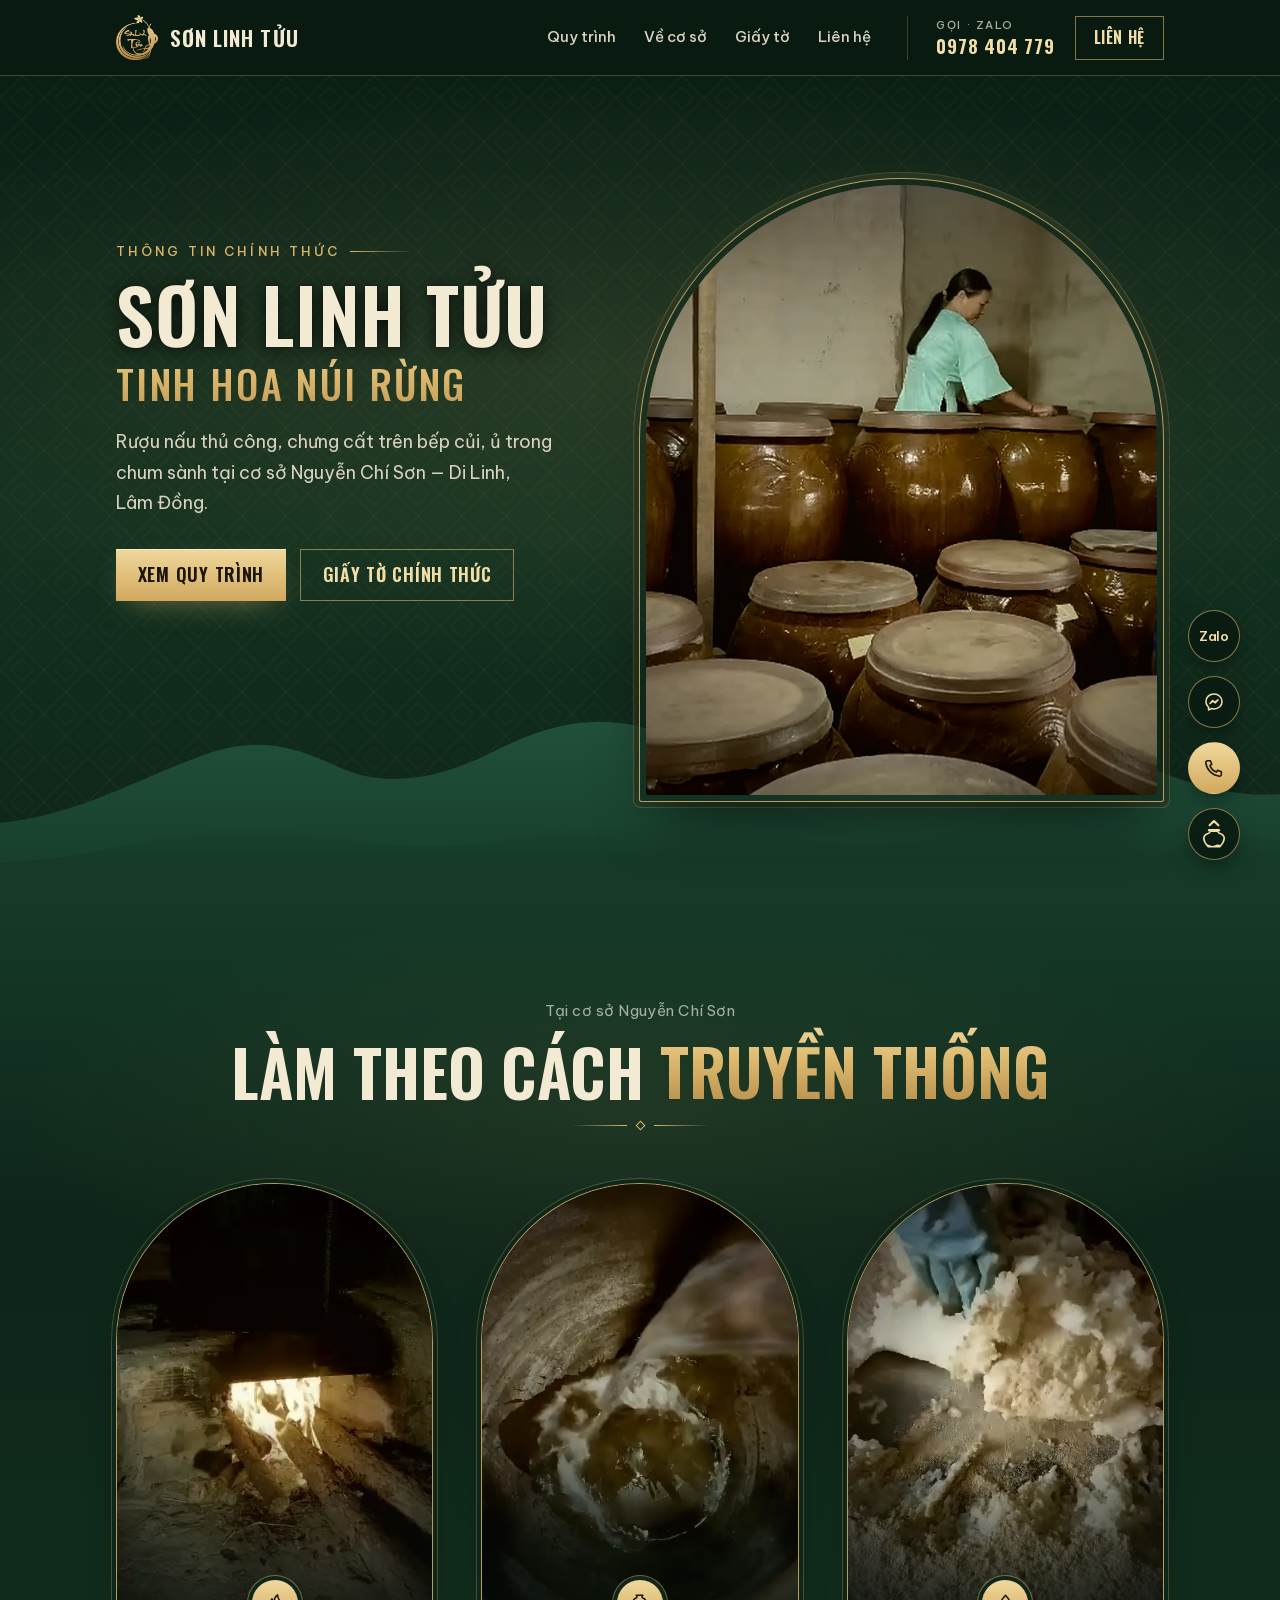
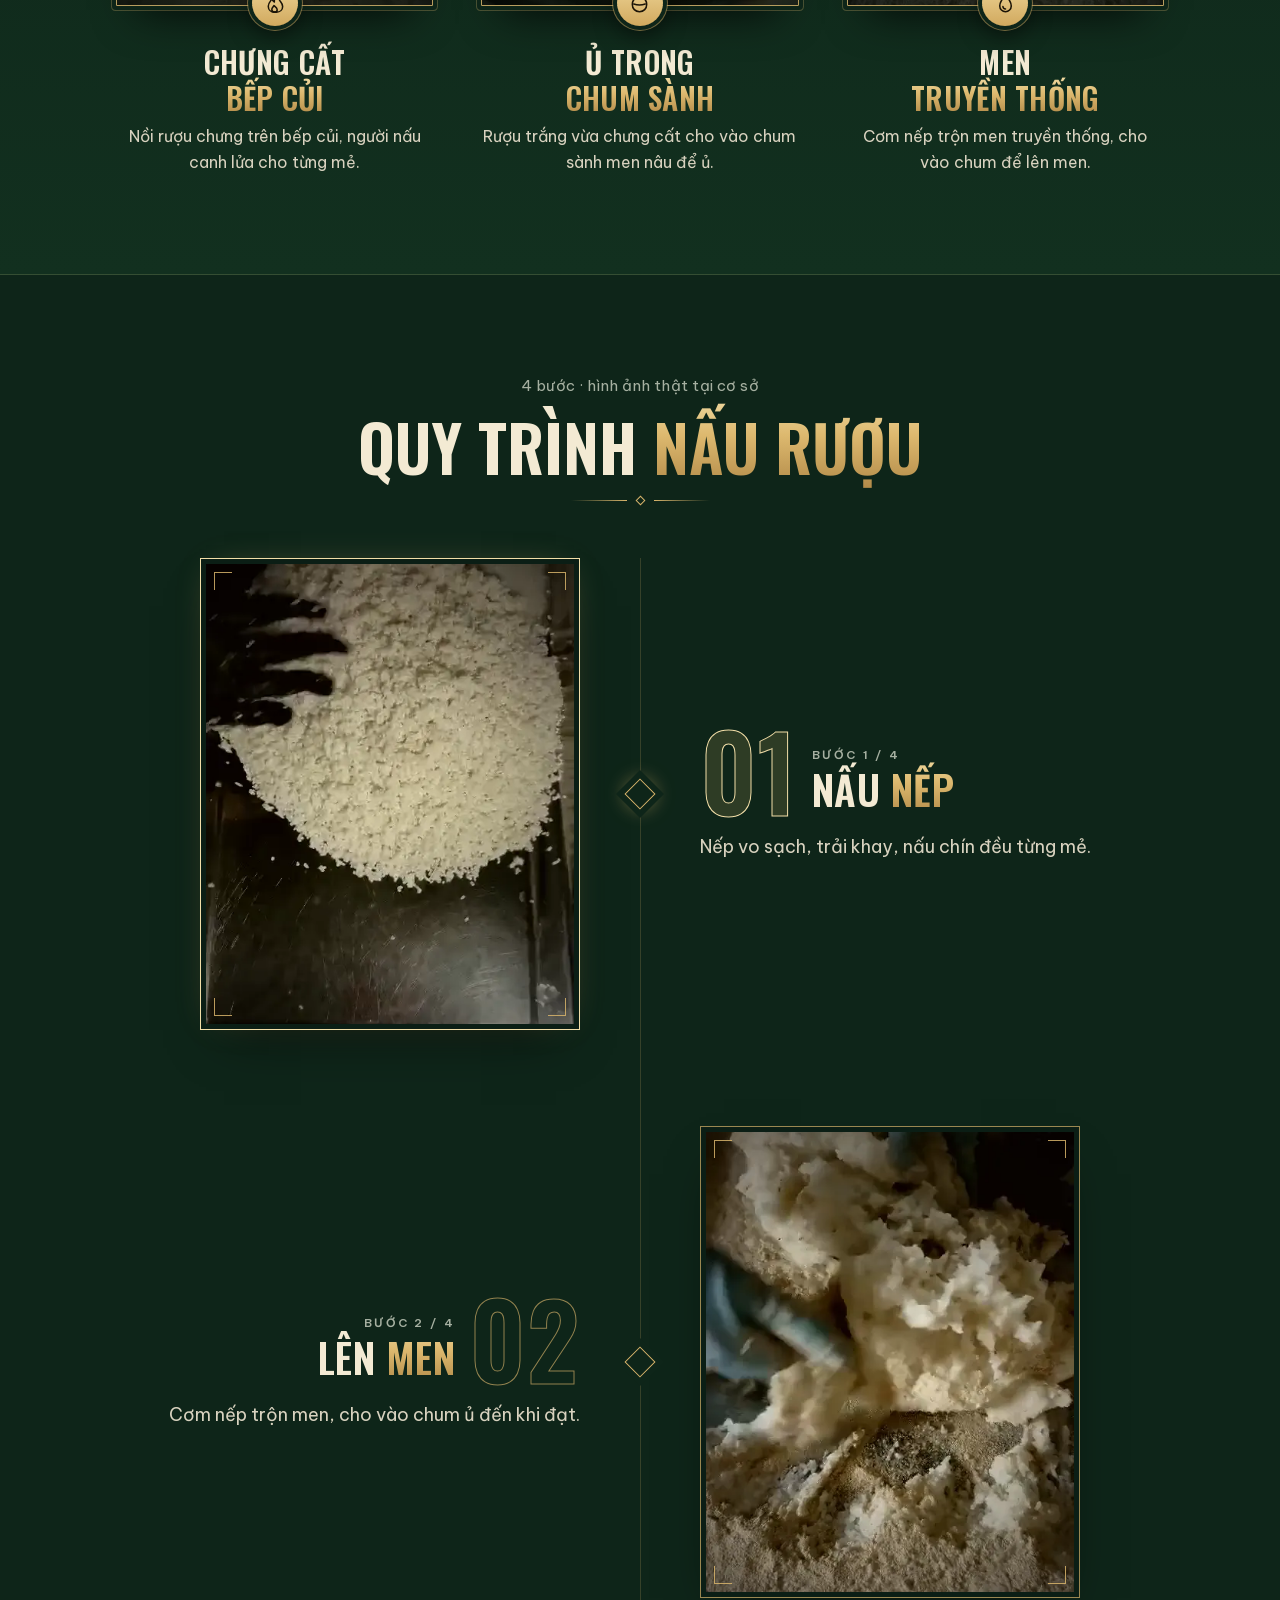
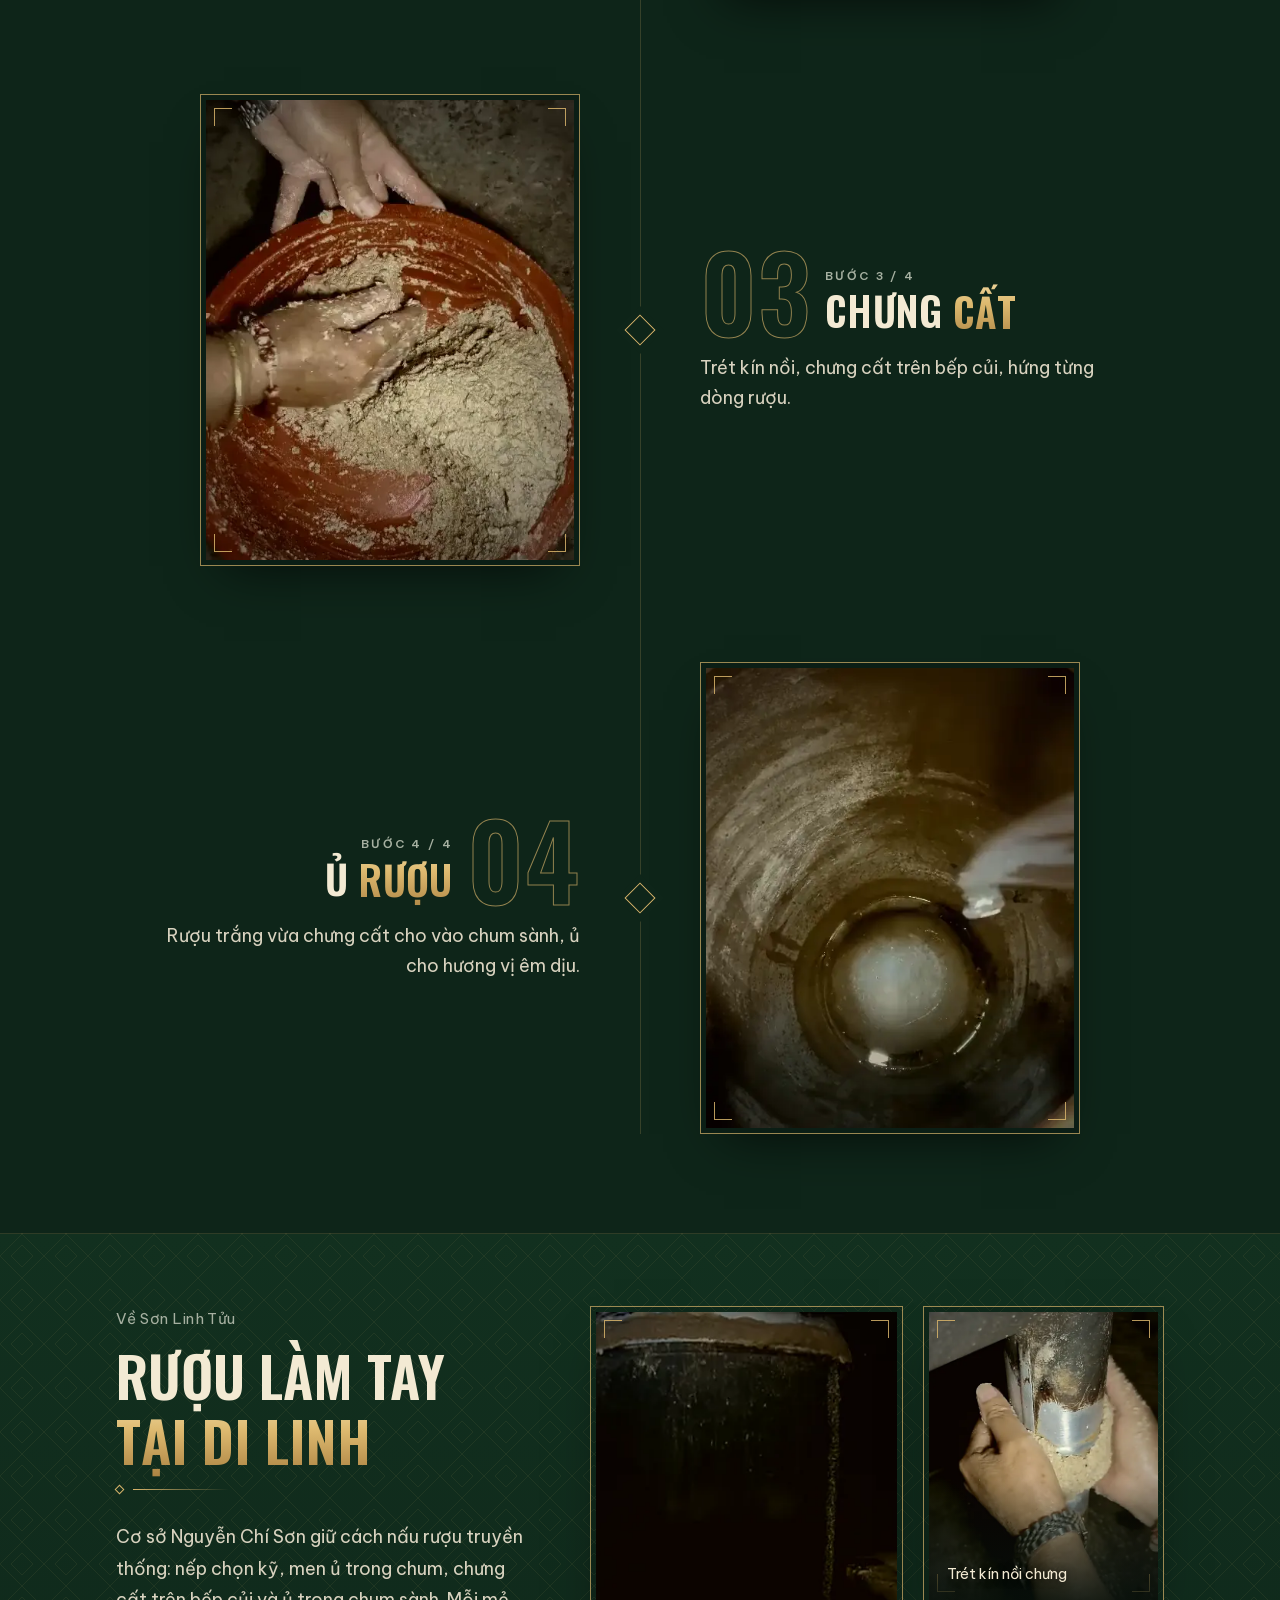
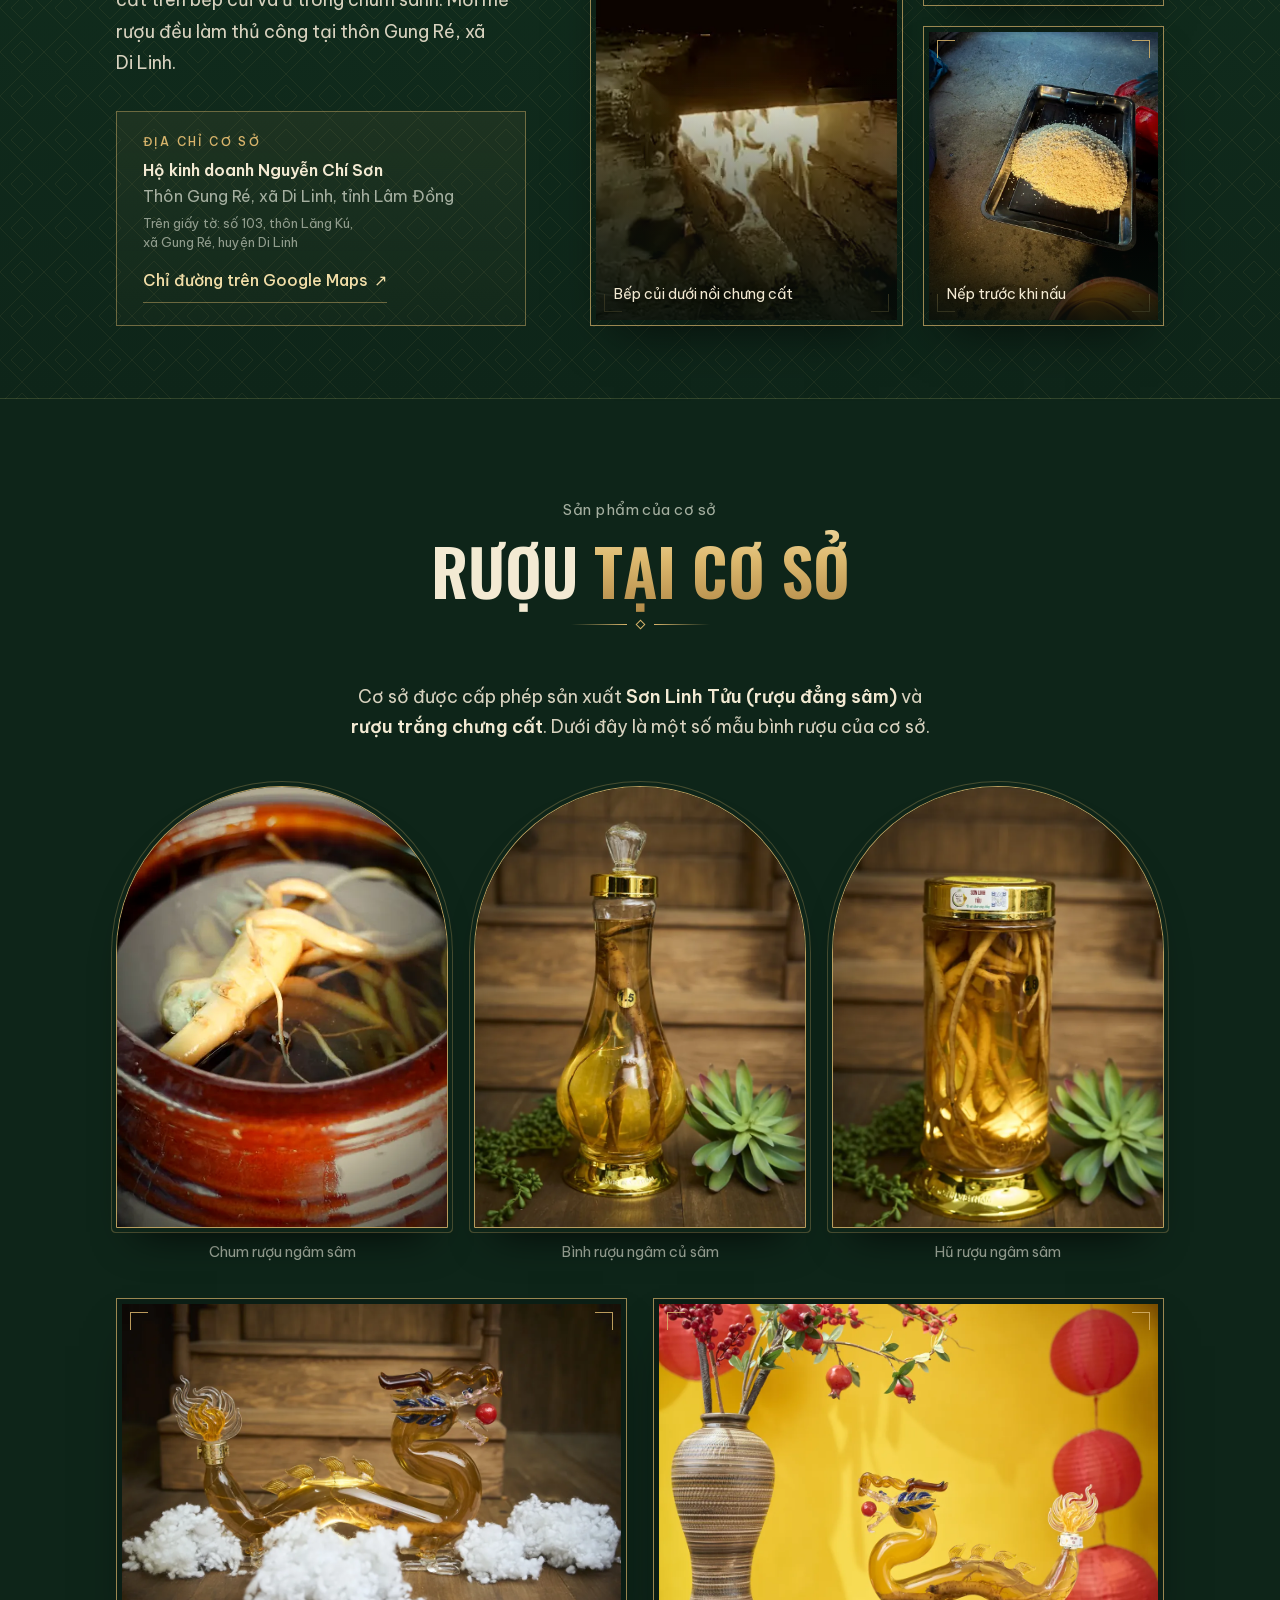
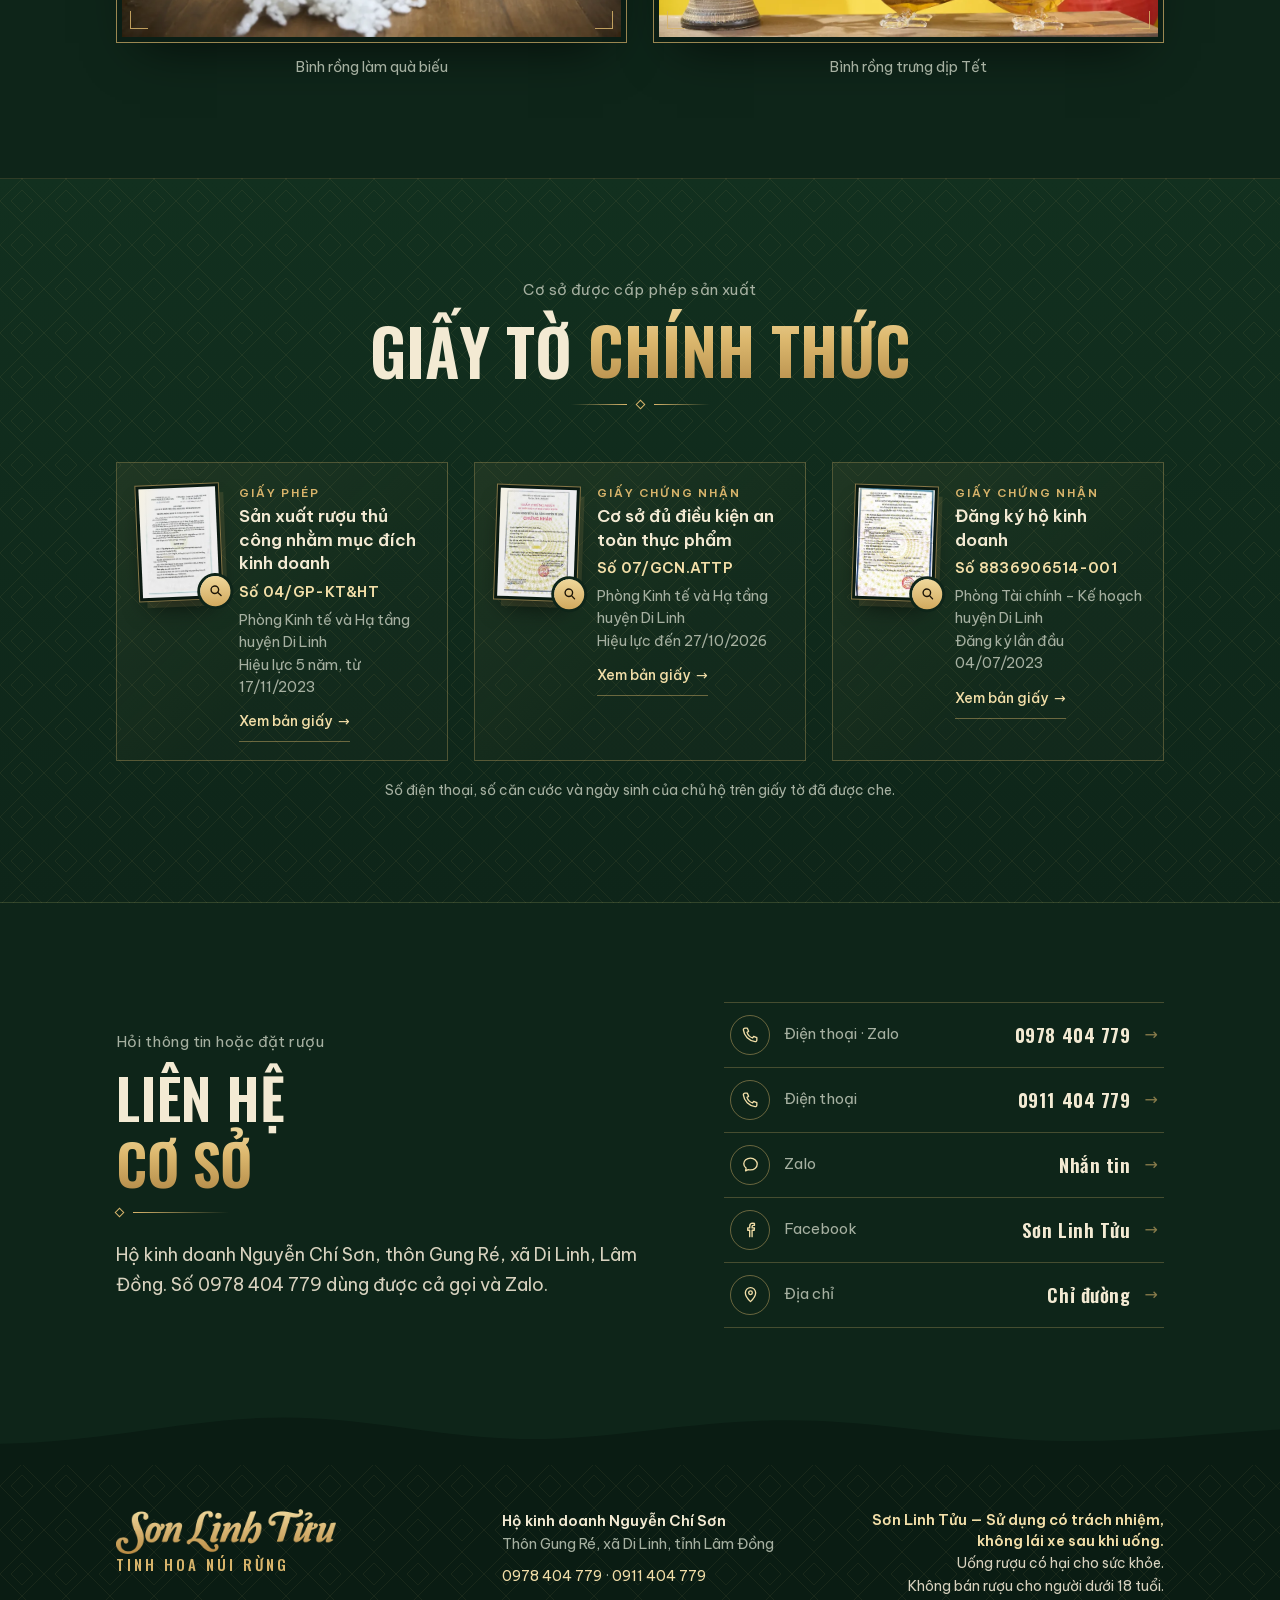
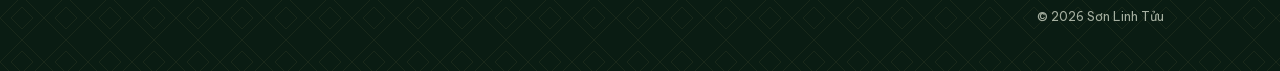
==== commit c8b1ada1: "Bản 26: ảnh chia sẻ link vẽ lại cho viền vòm và đường núi liền, mịn Vẽ ở cỡ gấp 3 rồi thu nhỏ (bản c" ====
--- a/index.html
+++ b/index.html
@@ -15,7 +15,7 @@
 <meta property="og:title" content="Sơn Linh Tửu — Thông tin chính thức">
 <meta property="og:description" content="Rượu nấu thủ công, chưng cất bếp củi, ủ chum sành tại Di Linh, Lâm Đồng.">
 <meta property="og:url" content="https://nghtloc14.github.io/sonlinhtuu/">
-<meta property="og:image" content="https://nghtloc14.github.io/sonlinhtuu/assets/img/og.jpg">
+<meta property="og:image" content="https://nghtloc14.github.io/sonlinhtuu/assets/img/og.jpg?v=4">
 <meta property="og:image:width" content="1200">
 <meta property="og:image:height" content="630">
 <link rel="icon" type="image/png" sizes="32x32" href="assets/img/favicon-32.png">
@@ -29,7 +29,7 @@
 <link rel="stylesheet" href="assets/css/cho.css?v=5">
 <!-- ĐẾM LƯỢT XEM: dán mã Cloudflare Web Analytics vào đây khi có tài khoản. /qr = lượt quét tem chai, / = lượt vào từ link. -->
 <script type="application/ld+json">
-{"@context":"https://schema.org","@type":"LocalBusiness","name":"Sơn Linh Tửu","legalName":"Hộ kinh doanh Nguyễn Chí Sơn","slogan":"Tinh hoa núi rừng","telephone":"+84978404779","url":"https://nghtloc14.github.io/sonlinhtuu/","image":"https://nghtloc14.github.io/sonlinhtuu/assets/img/og.jpg","address":{"@type":"PostalAddress","streetAddress":"Thôn Gung Ré","addressLocality":"xã Di Linh","addressRegion":"Lâm Đồng","addressCountry":"VN"},"sameAs":["https://www.facebook.com/vinh.son.908"]}
+{"@context":"https://schema.org","@type":"LocalBusiness","name":"Sơn Linh Tửu","legalName":"Hộ kinh doanh Nguyễn Chí Sơn","slogan":"Tinh hoa núi rừng","telephone":"+84978404779","url":"https://nghtloc14.github.io/sonlinhtuu/","image":"https://nghtloc14.github.io/sonlinhtuu/assets/img/og.jpg?v=4","address":{"@type":"PostalAddress","streetAddress":"Thôn Gung Ré","addressLocality":"xã Di Linh","addressRegion":"Lâm Đồng","addressCountry":"VN"},"sameAs":["https://www.facebook.com/vinh.son.908"]}
 </script>
 </head>
 <body>
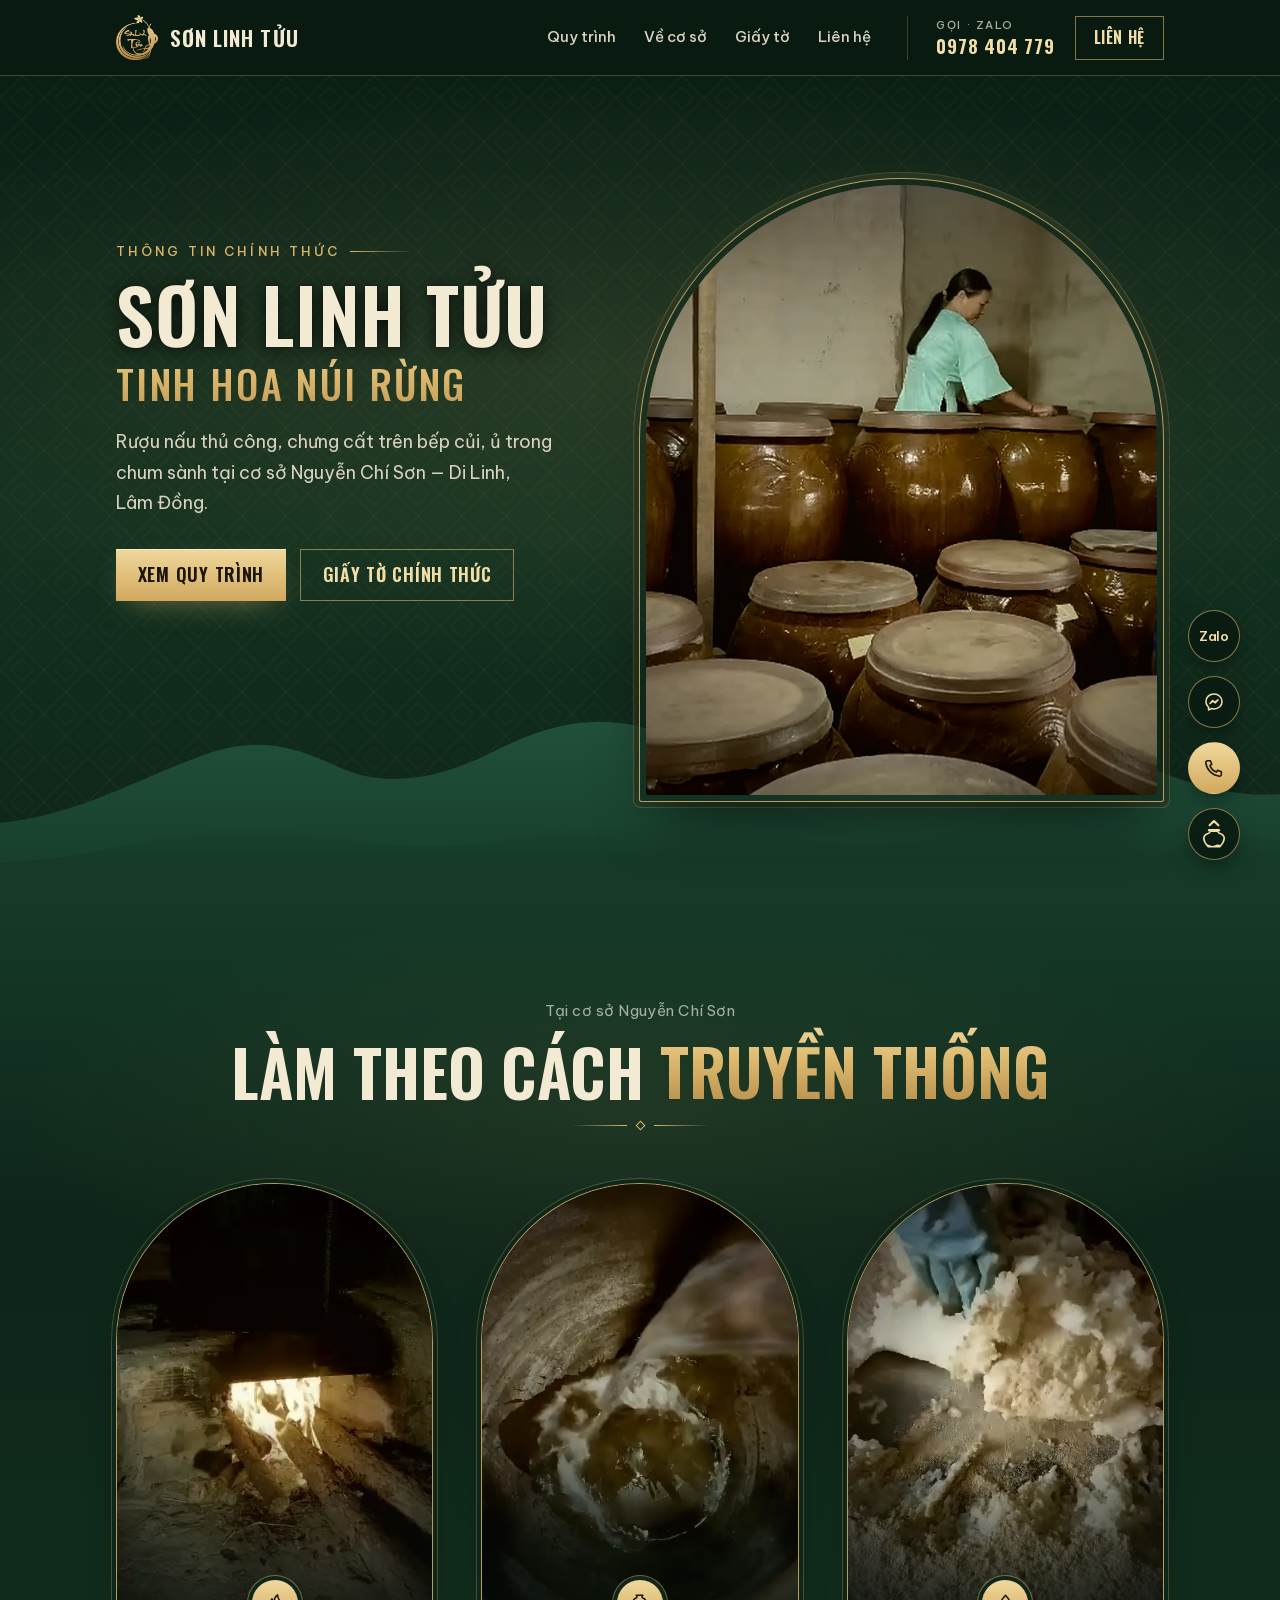
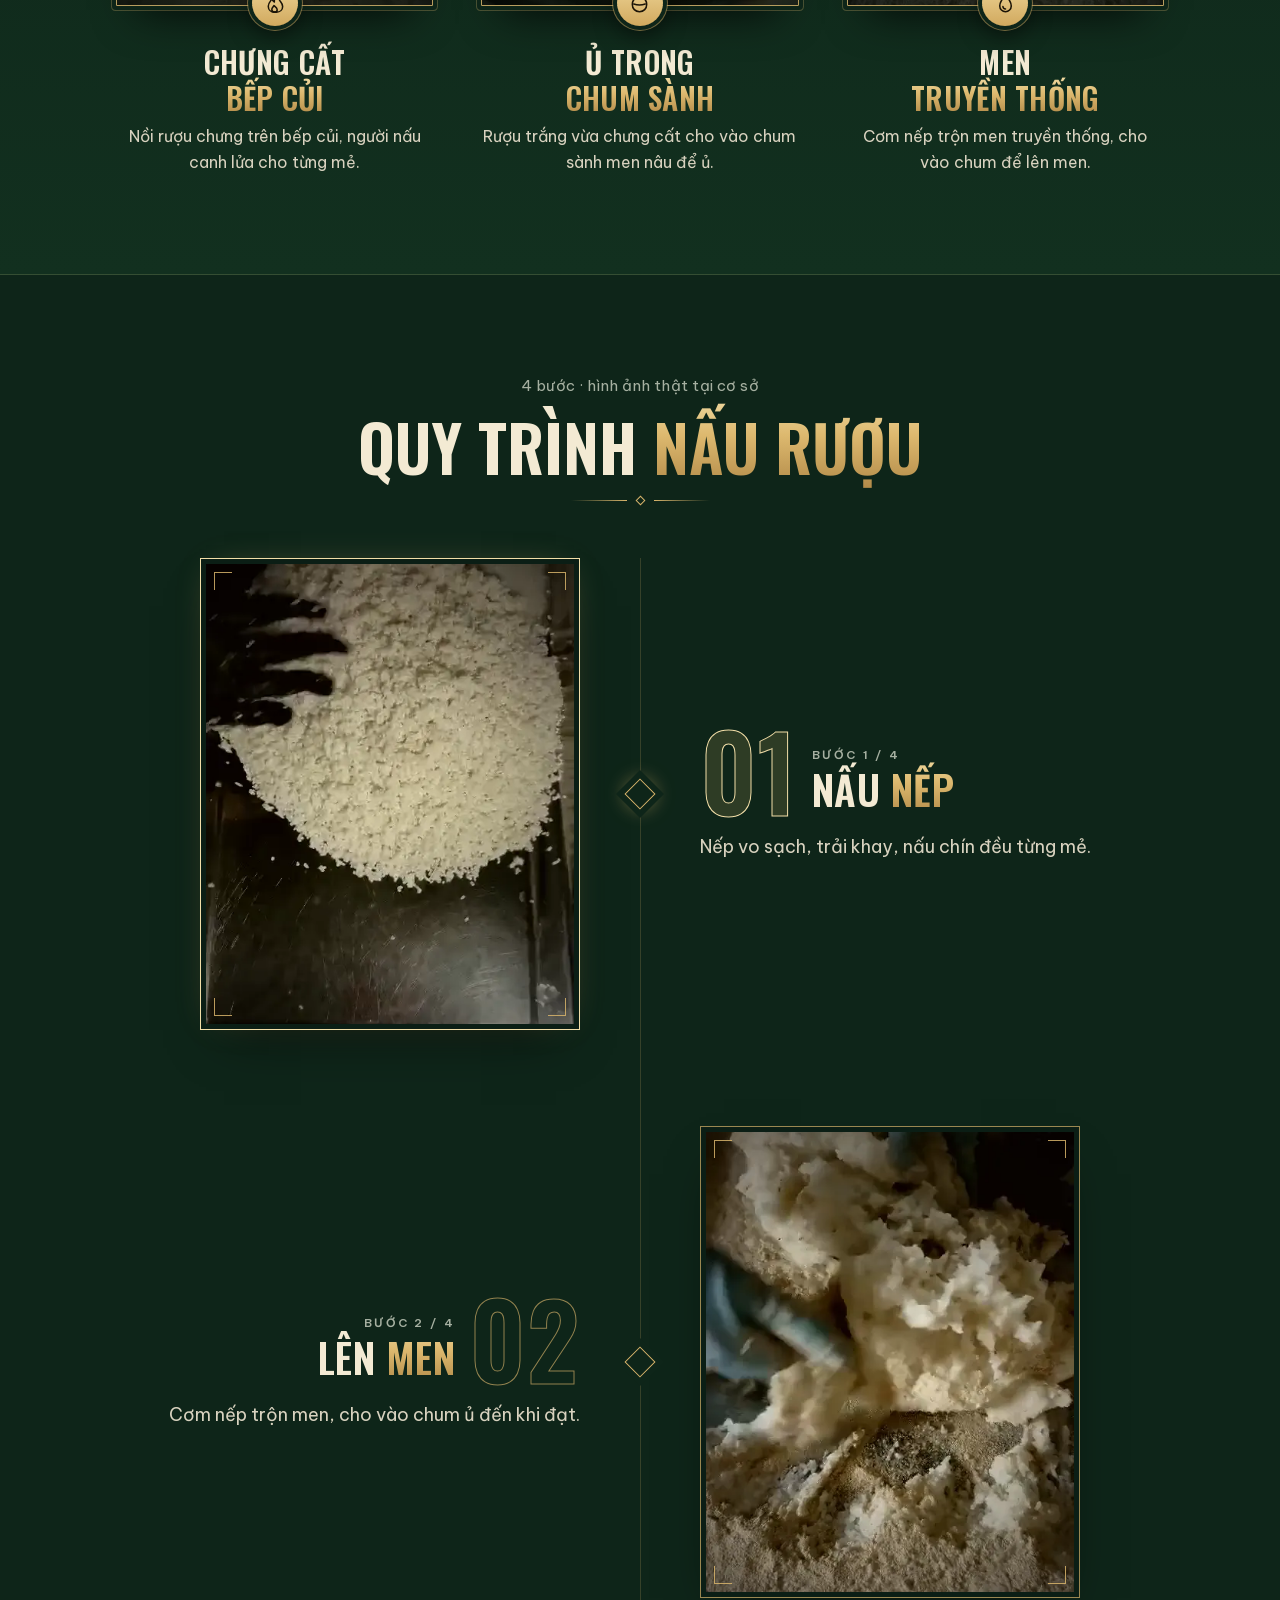
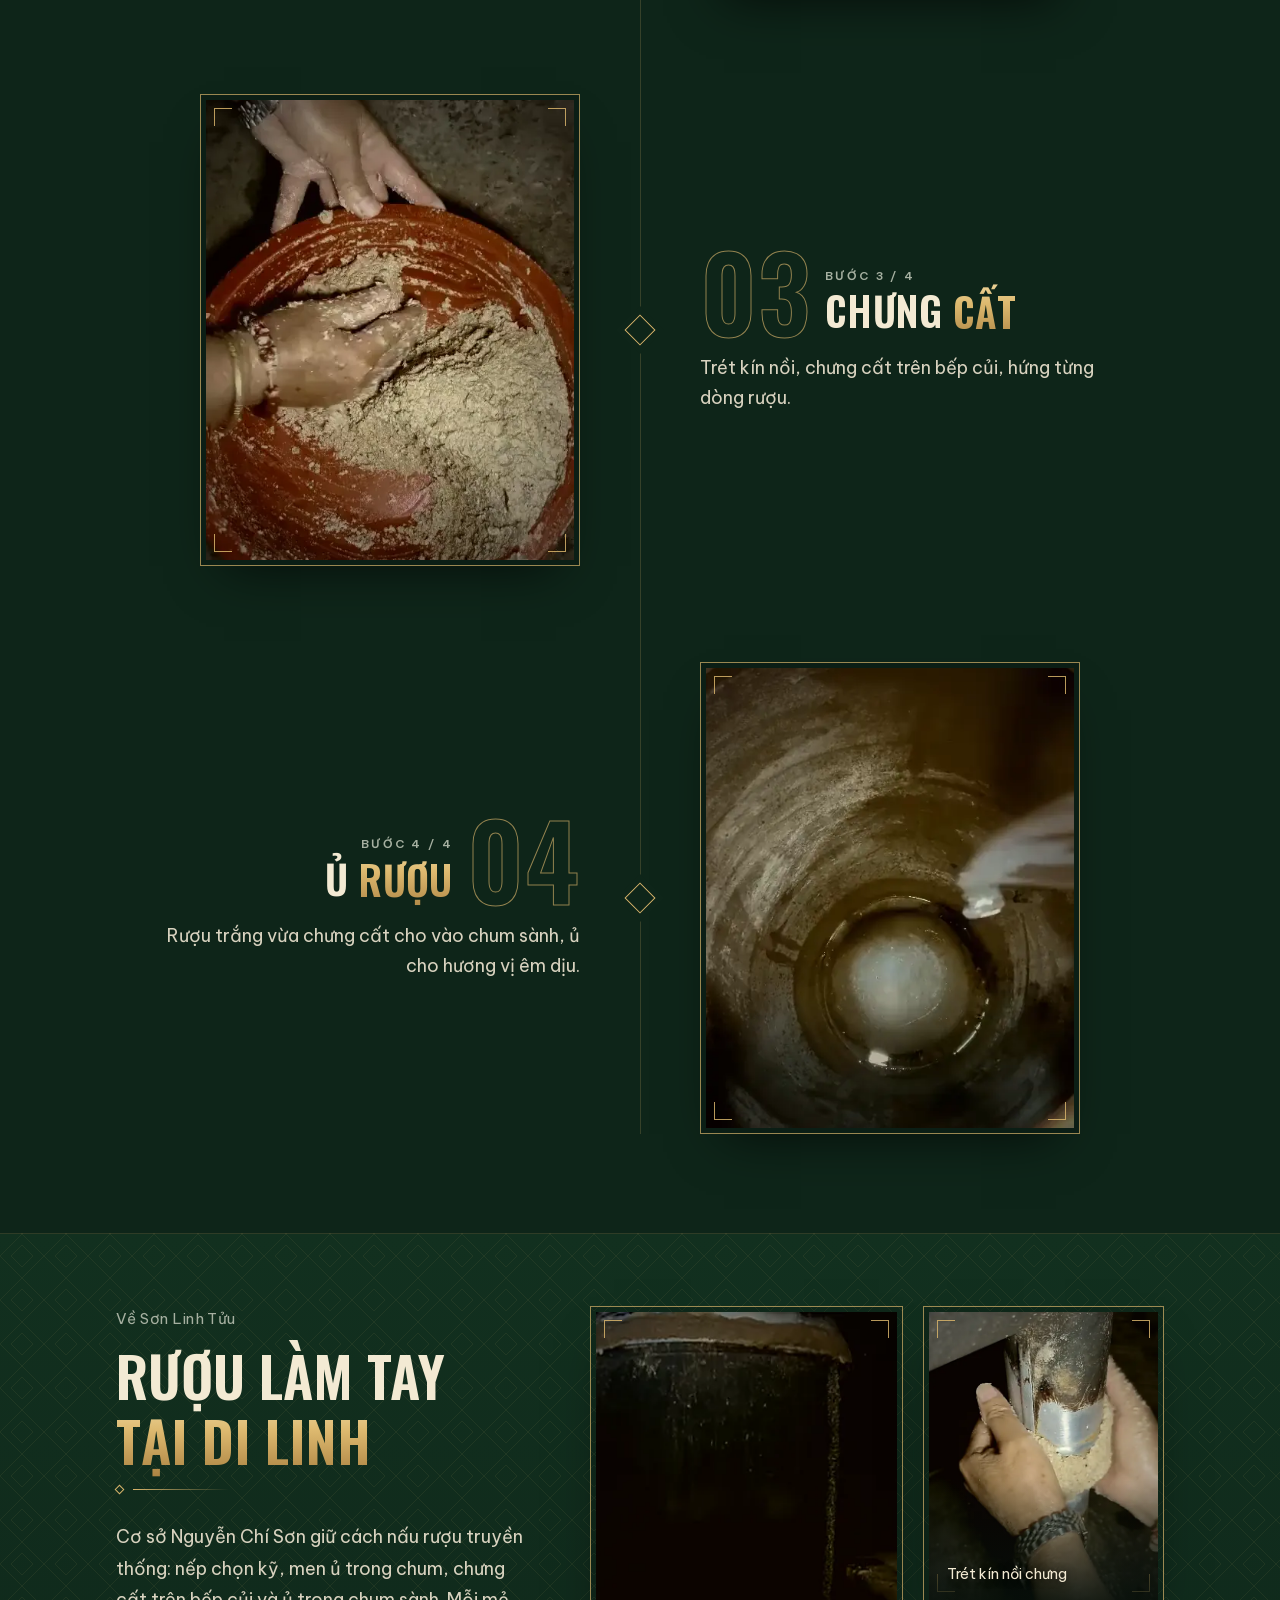
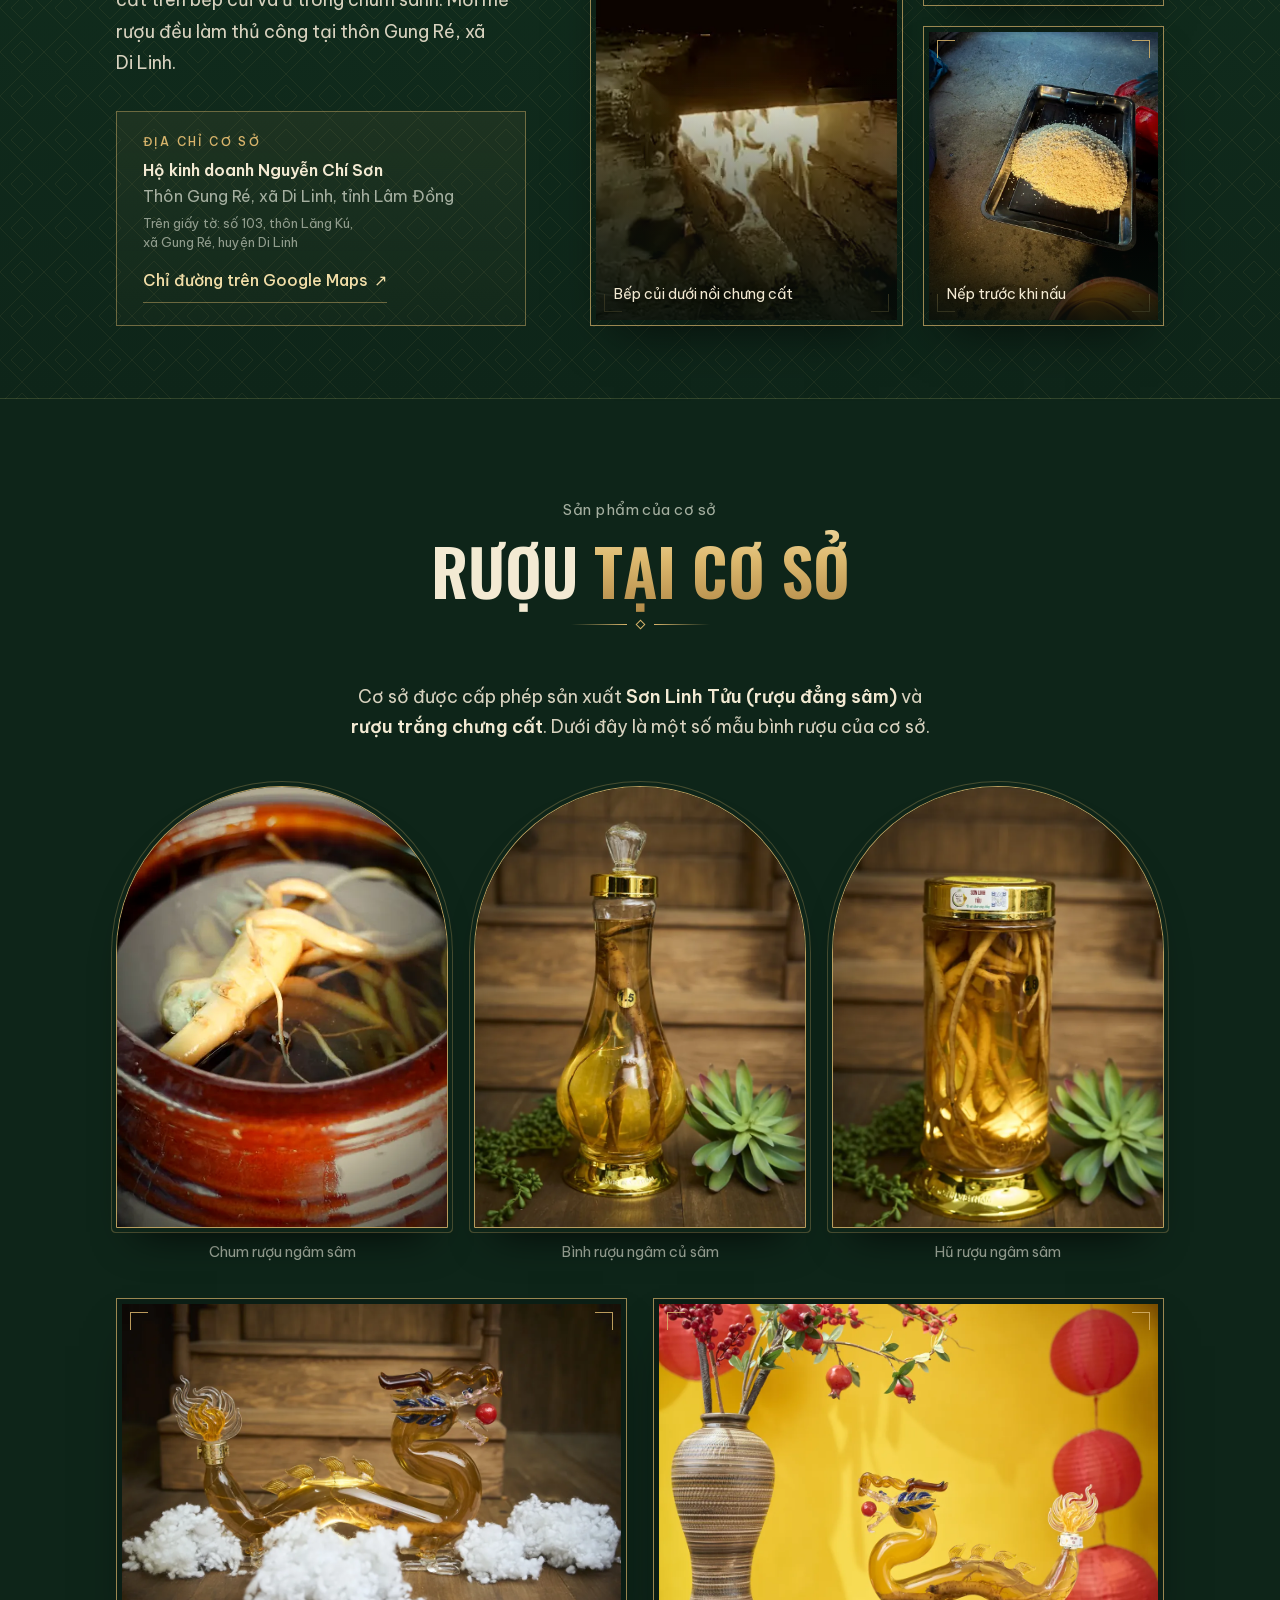
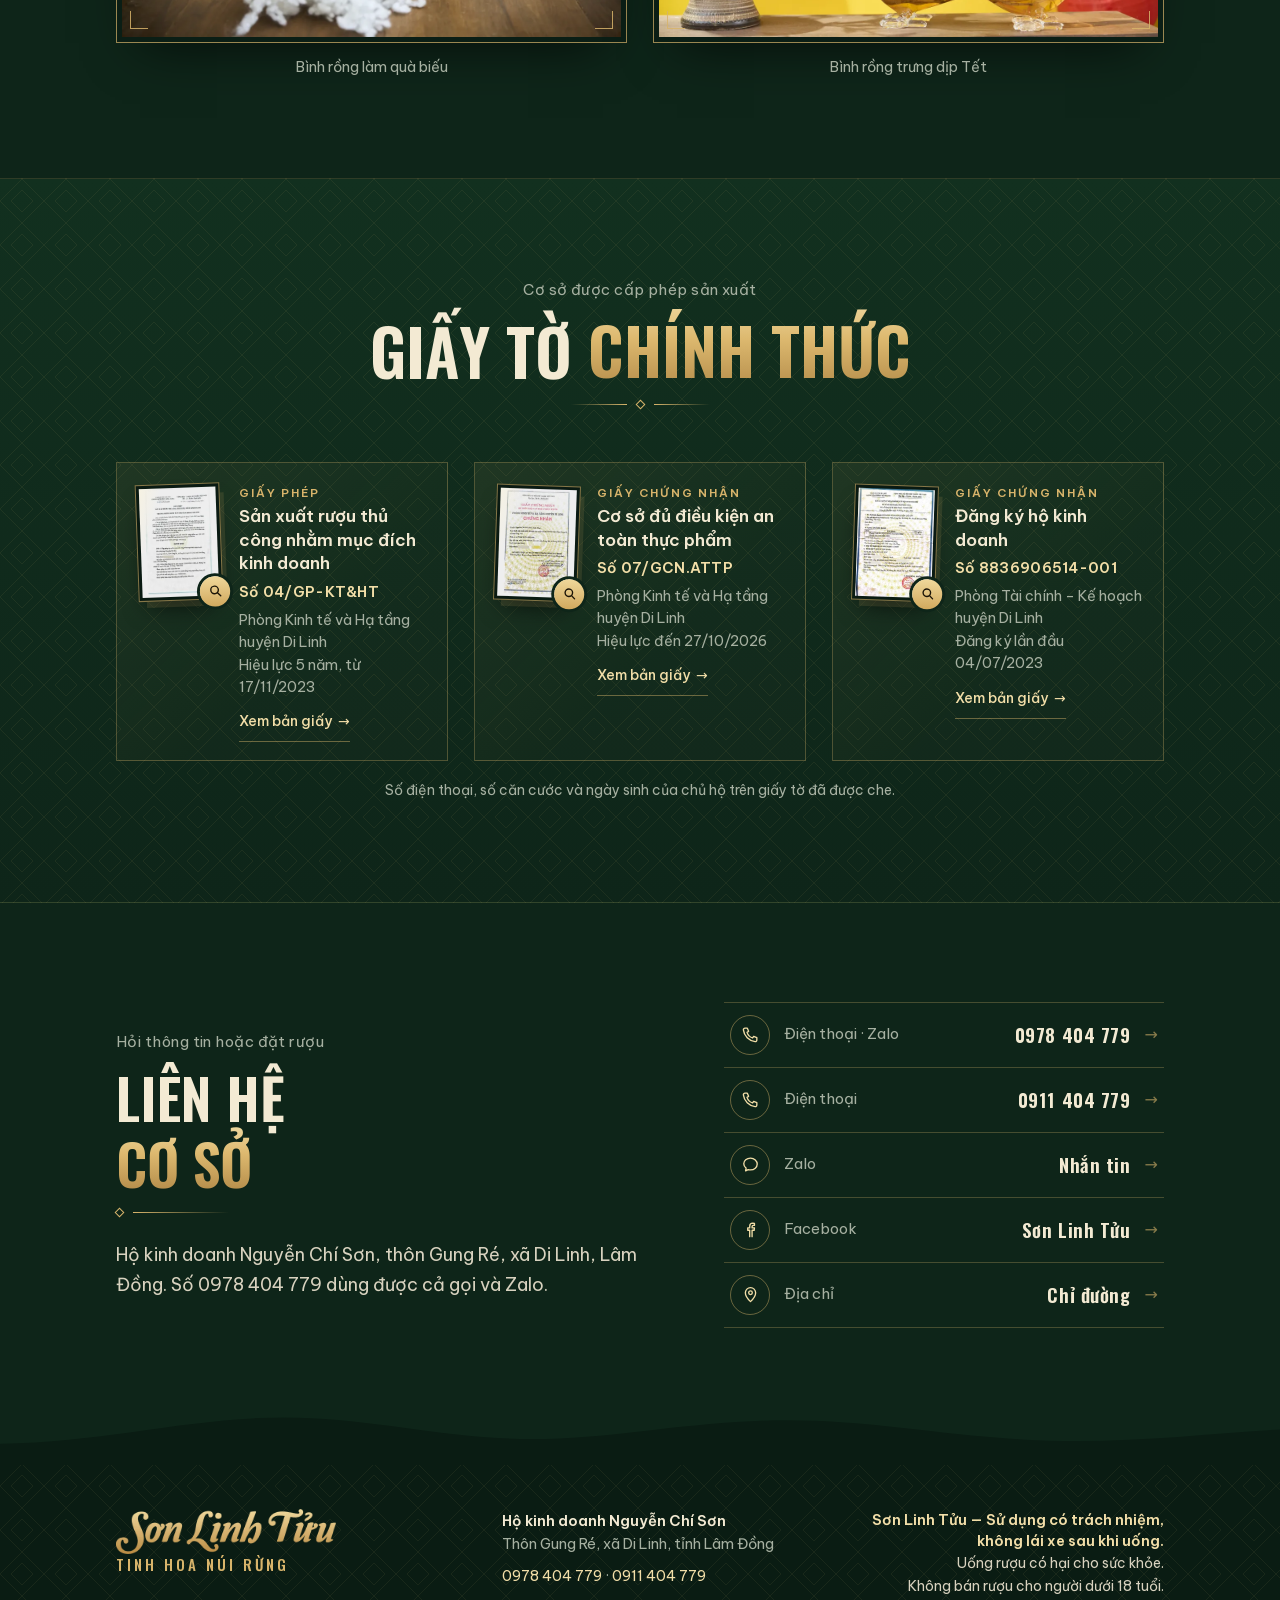
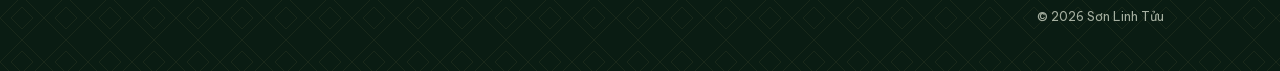
==== commit 20b6f58c: "Bản 27: đầu trang nằm giữa và lớn theo màn trên máy tính màn gần vuông hoặc đứng - Màn rộng 1024px t" ====
--- a/index.html
+++ b/index.html
@@ -25,7 +25,7 @@
 <link rel="preload" as="image" href="assets/img/mat-tien-kho-chum.webp">
 <script>(function(){var d=document.documentElement,s=location.search;d.classList.add('js');var mau=/[?&]loader=/.test(s),qr=mau||/\/qr(\.html)?\/?$/.test(location.pathname);if(!qr)return;var da=false;try{da=sessionStorage.getItem('slt-cho')==='1';sessionStorage.setItem('slt-cho','1')}catch(e){}if(mau||!da)d.classList.add('cho-dang')})();</script>
 <link rel="stylesheet" href="assets/css/fonts.css?v=1">
-<link rel="stylesheet" href="assets/css/style.css?v=35">
+<link rel="stylesheet" href="assets/css/style.css?v=36">
 <link rel="stylesheet" href="assets/css/cho.css?v=5">
 <!-- ĐẾM LƯỢT XEM: dán mã Cloudflare Web Analytics vào đây khi có tài khoản. /qr = lượt quét tem chai, / = lượt vào từ link. -->
 <script type="application/ld+json">
--- a/assets/css/style.css
+++ b/assets/css/style.css
@@ -603,6 +603,21 @@
   .hero__cta .btn { min-height: 62px; padding: 0 30px; font-size: 21px; }
 }
 
+/* Máy tính màn đứng hoặc gần vuông (màn xoay dọc, màn lớn): đầu trang xếp dọc như điện thoại.
+   Khung vòm lớn theo màn (không cao quá phần màn còn lại), chữ và nút lớn theo khung vòm; không nhỏ hơn cỡ đang dùng ở màn thường */
+@media (min-width: 1024px) and (max-aspect-ratio: 1249/1000) {
+  .hero { --vom: min(80vw, 1400px, calc((100vh - var(--top-h) - 250px) / 1.52)); }
+  .arch { width: max(min(56vw, 500px, calc((100vh - 440px) * .886 + 12px)), var(--vom)); }
+  .seal { font-size: max(12px, calc(var(--vom) * .024)); }
+  .seal::before, .seal::after { width: max(34px, calc(var(--vom) * .068)); }
+  .title { margin-top: calc(-1 * max(84px, calc(var(--vom) * .168))); }
+  .title__l1 { font-size: max(76px, calc(var(--vom) * .152)); }
+  .title__l2 { font-size: max(40px, calc(var(--vom) * .08)); }
+  .hero__lead { font-size: max(17px, calc(var(--vom) * .034)); margin-top: max(16px, calc(var(--vom) * .032)); }
+  .hero__cta { gap: max(14px, calc(var(--vom) * .028)); margin-top: max(18px, min(3.6vh, 30px), calc(var(--vom) * .05)); }
+  .hero__cta .btn { min-height: max(52px, calc(var(--vom) * .104)); padding: 0 max(22px, calc(var(--vom) * .044)); font-size: max(18px, calc(var(--vom) * .036)); }
+}
+
 /* Điện thoại, máy tính bảng nằm ngang (chưa tới bố cục máy tính): khung vòm theo chiều cao màn */
 @media (min-width: 600px) and (max-width: 1023px) and (min-aspect-ratio: 5/4) {
   /* Tiêu đề phần một dòng, cỡ theo chiều cao để không chiếm hết màn ngang thấp */
@@ -642,7 +657,7 @@
 
 /* Máy tính dưới 1440px: chừa lề 116px mỗi bên cho cụm nút nổi (52px + cách góc 40px + cách nội dung 24px) */
 @media (min-width: 1024px) and (max-width: 1439px) {
-  .wrap, .hero__in { width: min(100% - 232px, 1180px); }
+  .wrap, .hero__in { width: min(100% - 232px, 1180px); margin-inline: auto; }
   .doc { grid-template-columns: 96px 1fr; gap: 20px; padding: 22px; }
 }
 
@@ -697,12 +712,12 @@
 
 /* Màn rất rộng (27 inch, cửa sổ toàn màn hình): nới khung, phóng chữ và ảnh cho cân */
 @media (min-width: 1760px) {
-  .wrap, .hero__in { width: min(100% - 160px, 1400px); }
+  .wrap, .hero__in { width: min(100% - 160px, 1400px); margin-inline: auto; }
   .ruou { max-width: min(1240px, calc((100vh - var(--top-h) - 110px) * 2.3)); }
   .h2 { font-size: 78px; }
 }
 @media (min-width: 2200px) {
-  .wrap, .hero__in { width: min(100% - 240px, 1600px); }
+  .wrap, .hero__in { width: min(100% - 240px, 1600px); margin-inline: auto; }
 }
 
 /* Điện thoại màn thấp (iPhone SE đời đầu): bỏ biểu tượng trên đầu (tên đã có), chữ đè ảnh ít hơn để ảnh không bị che */
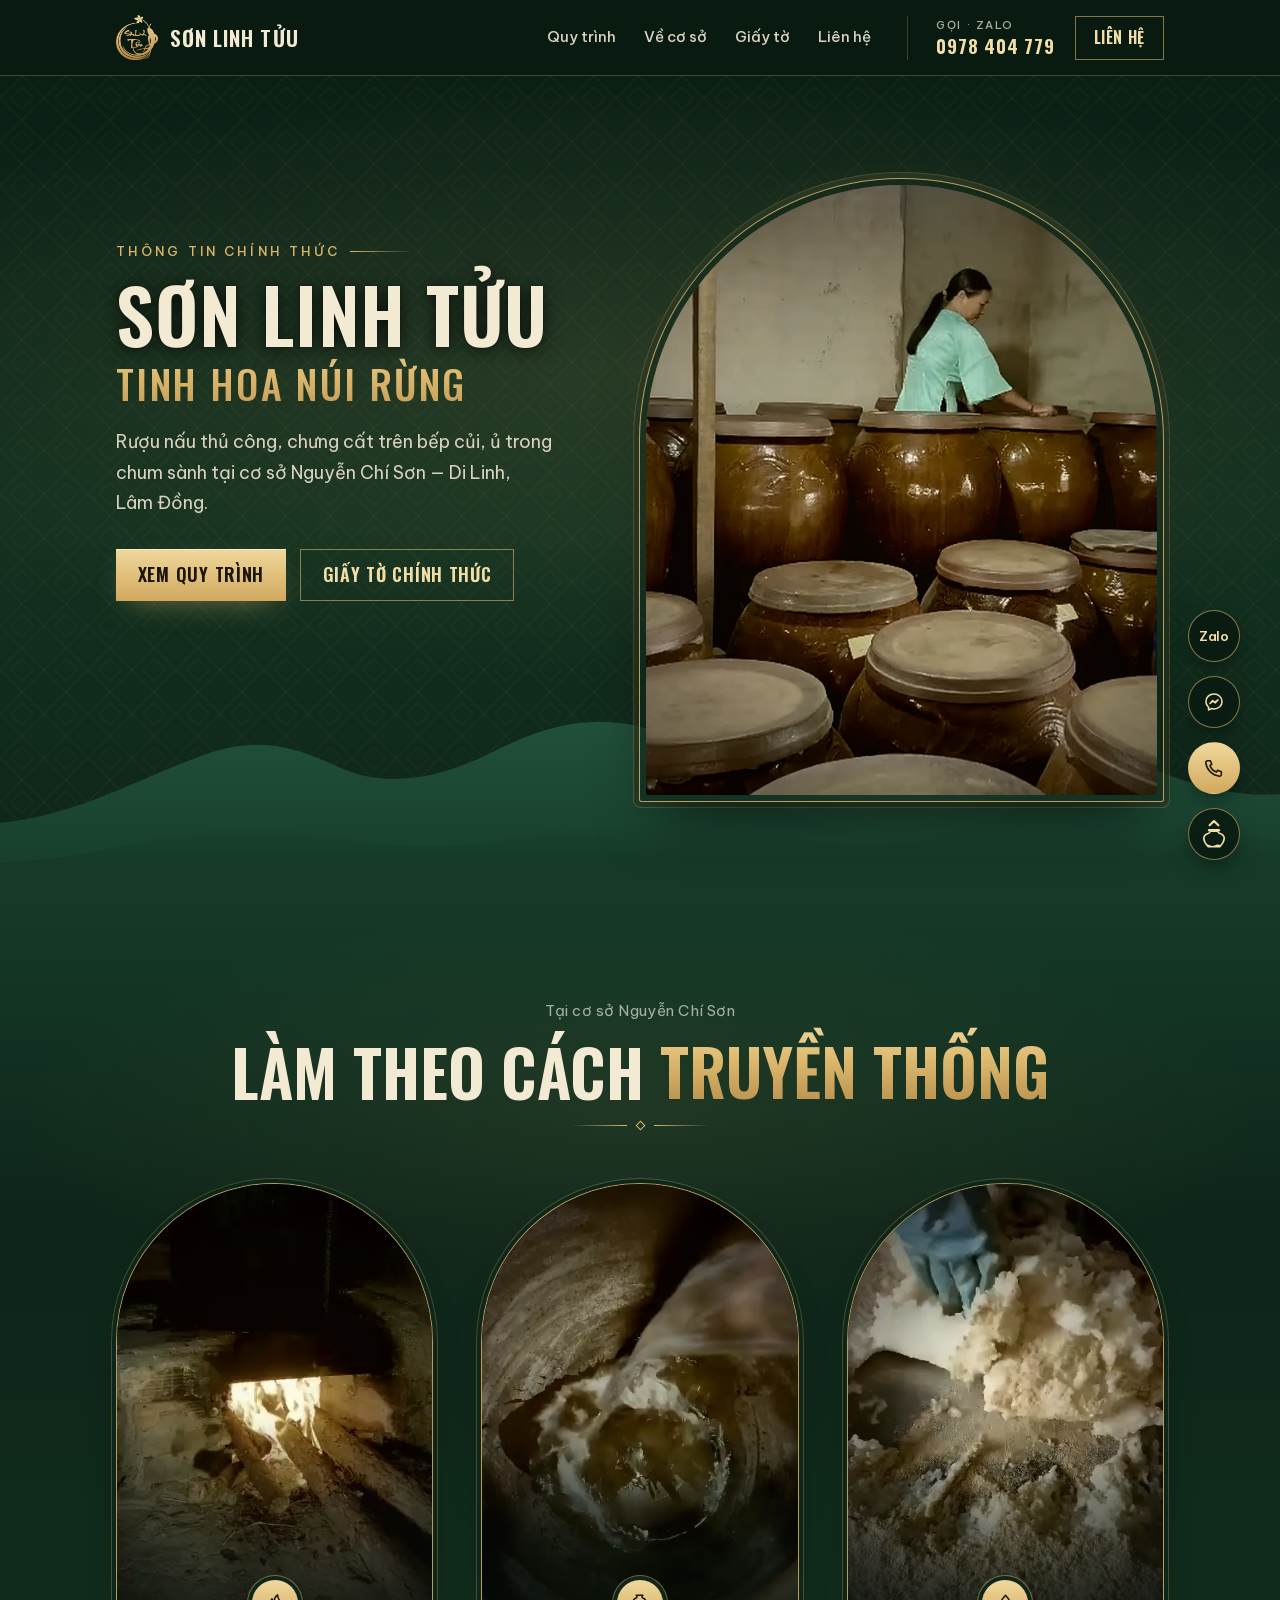
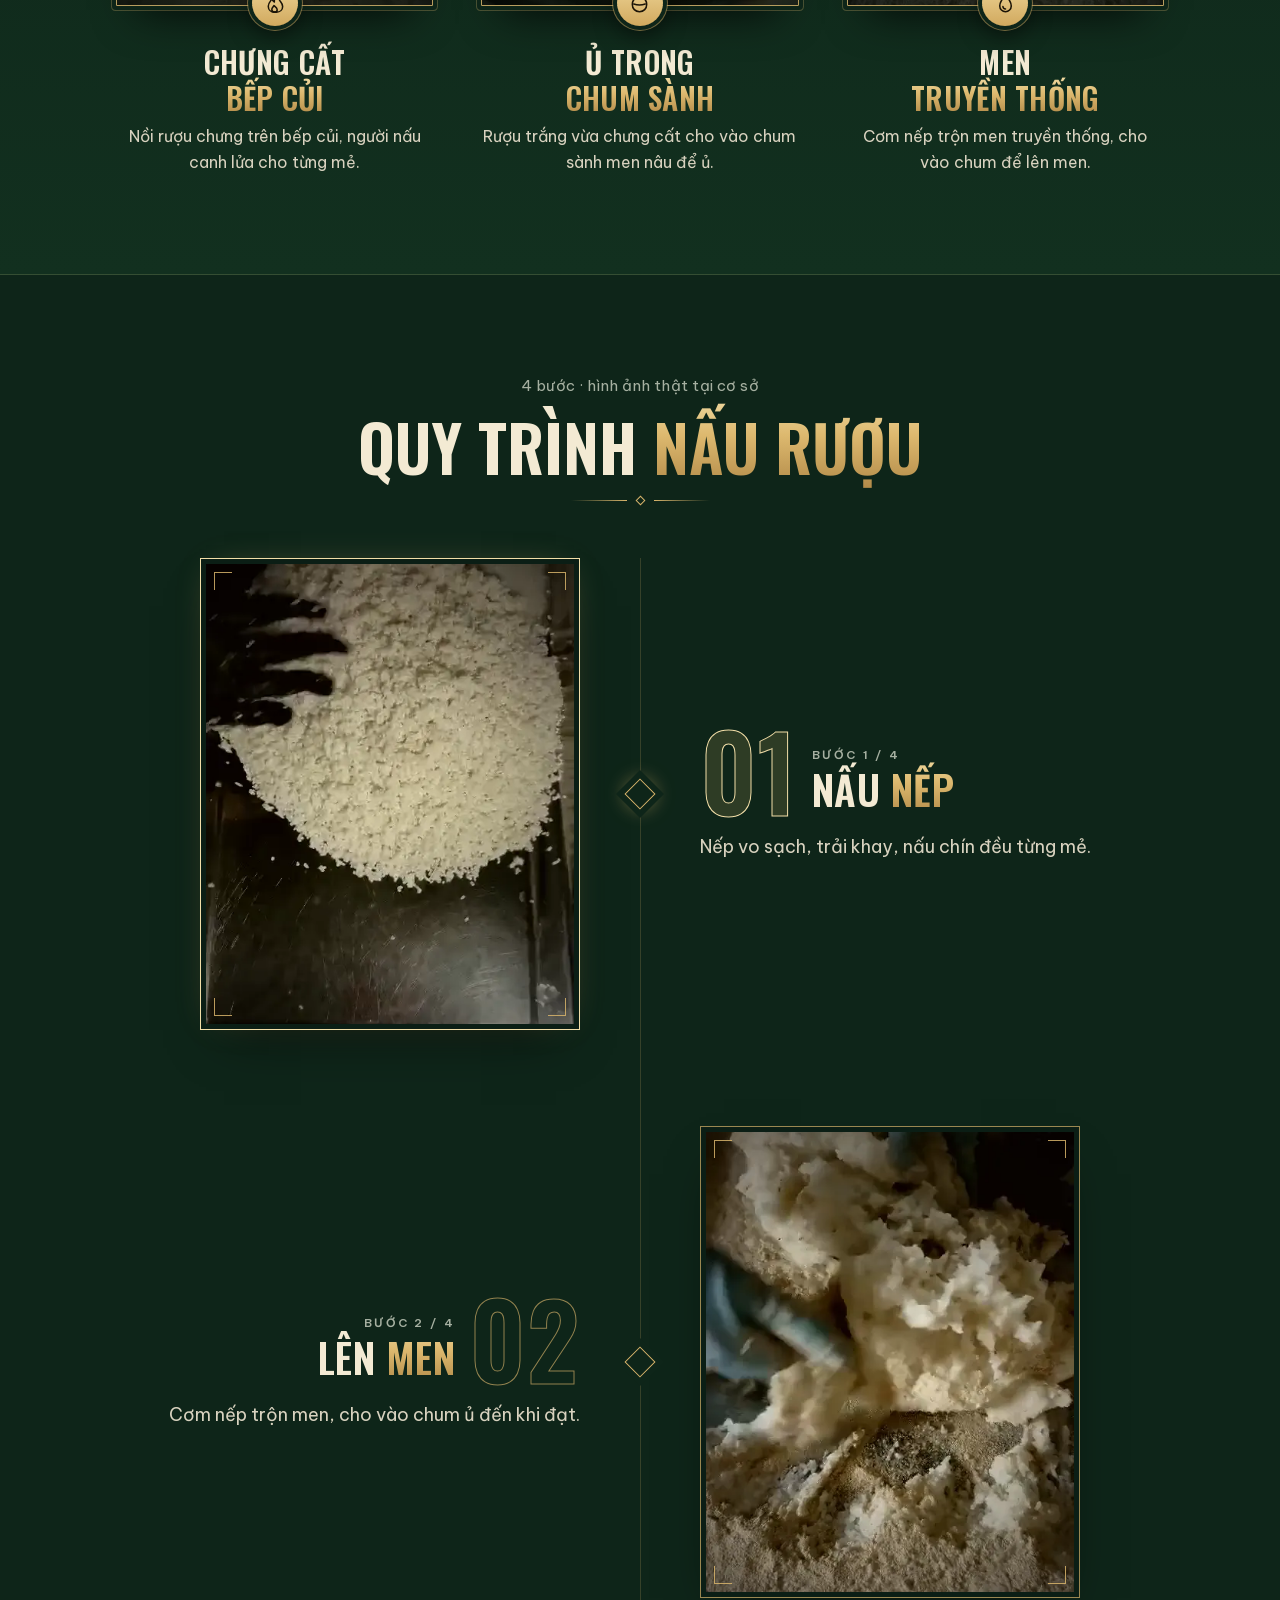
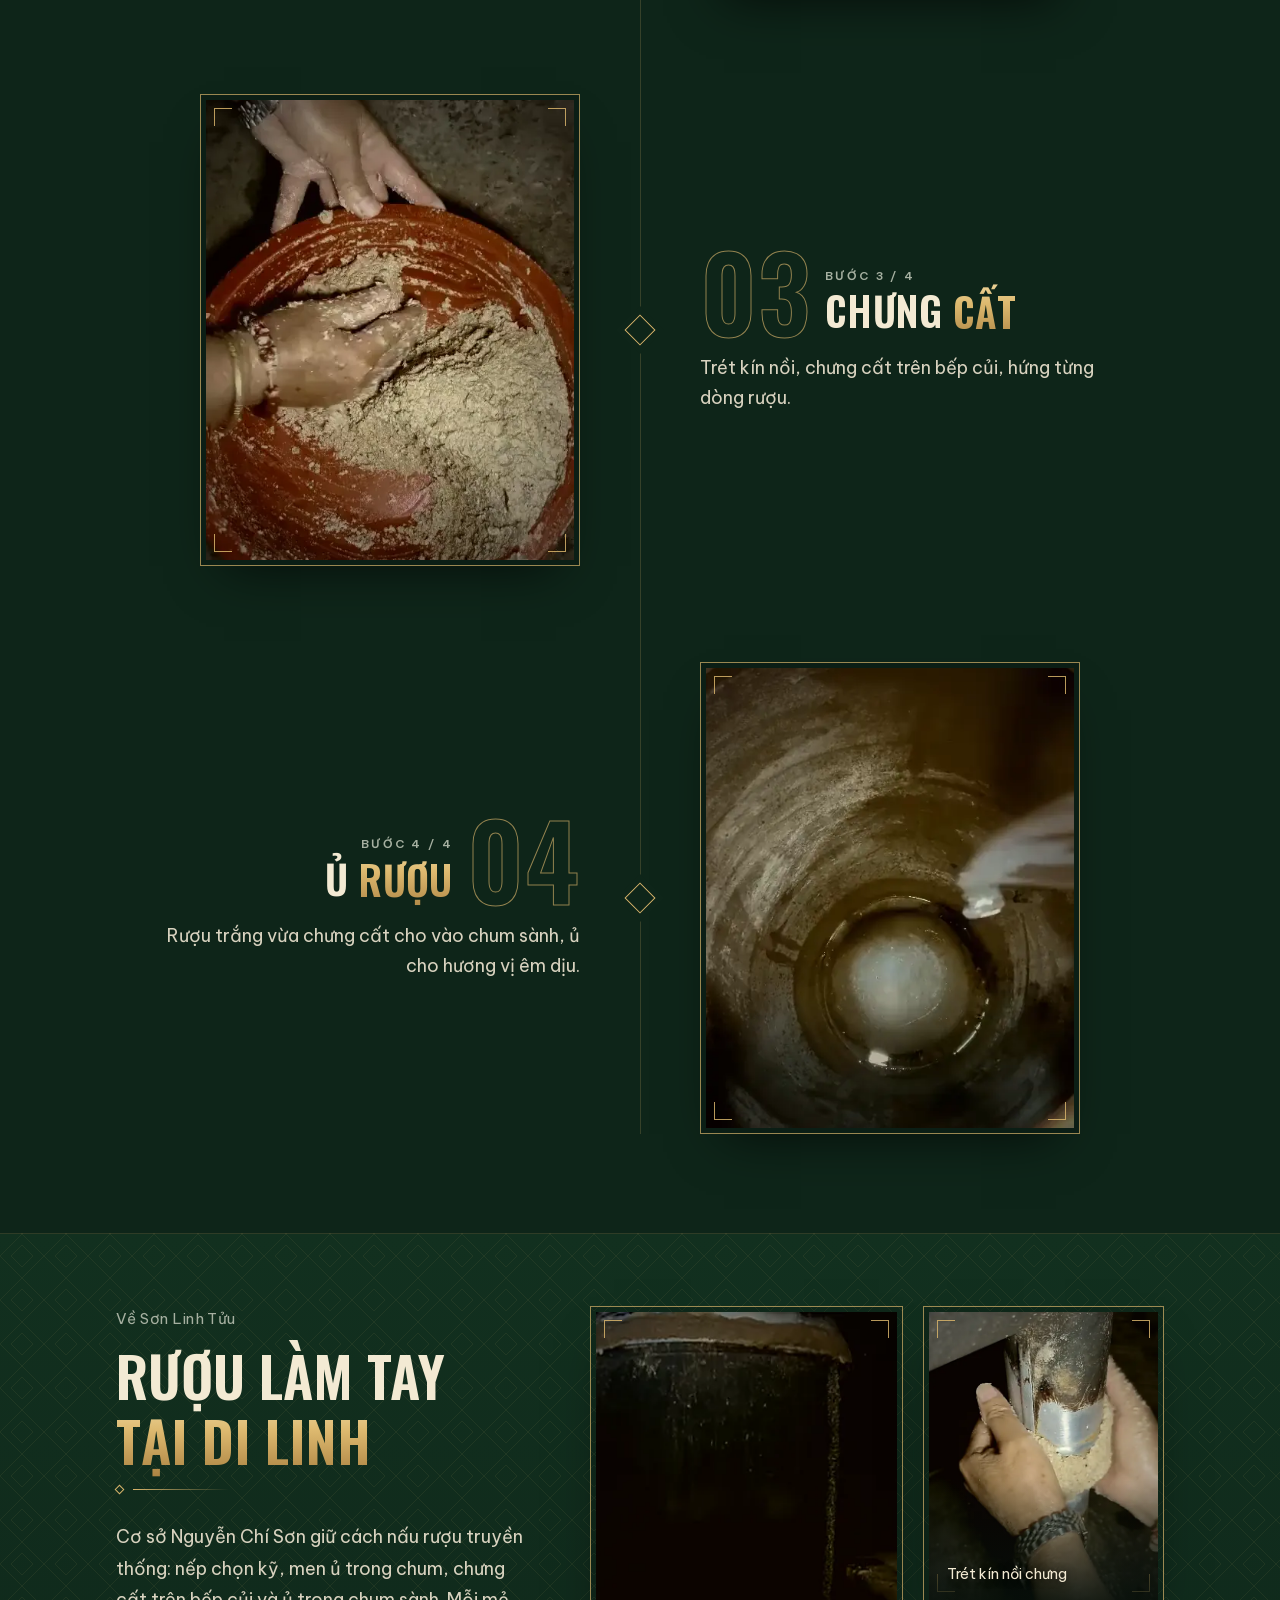
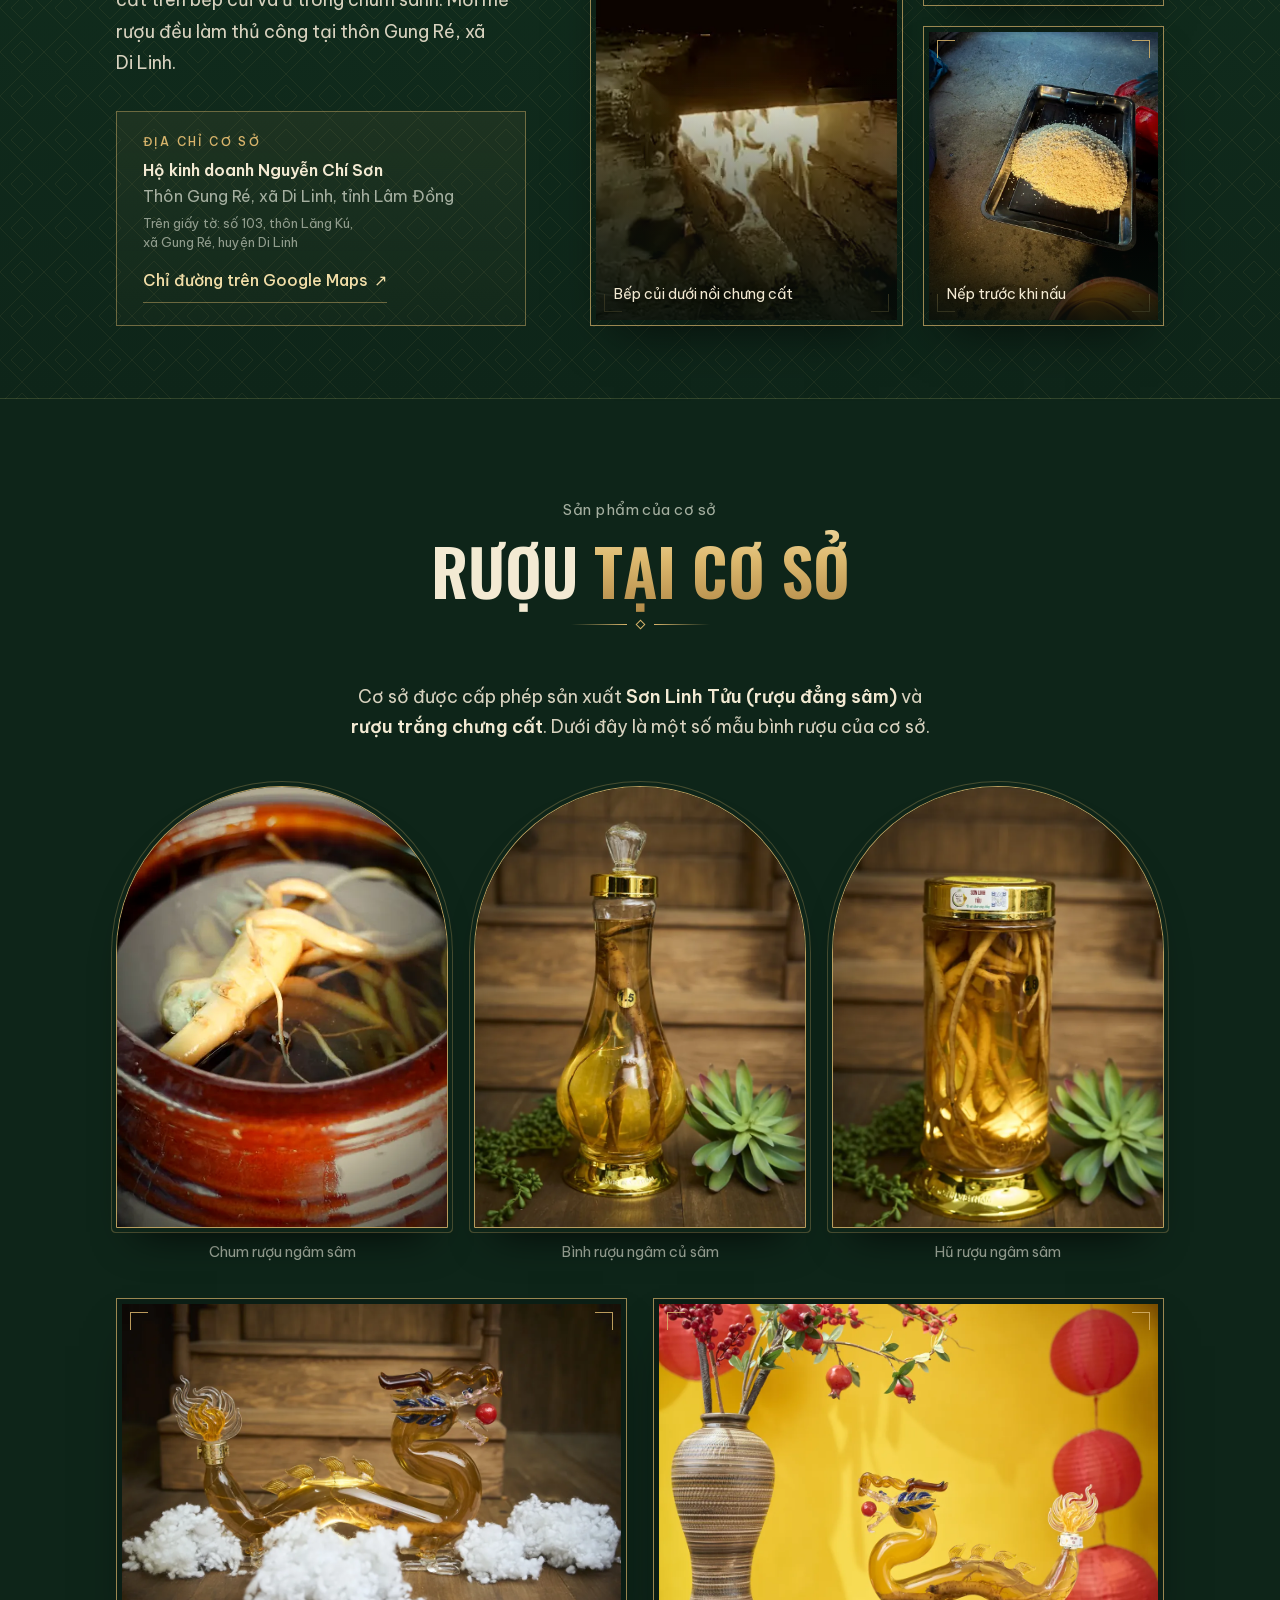
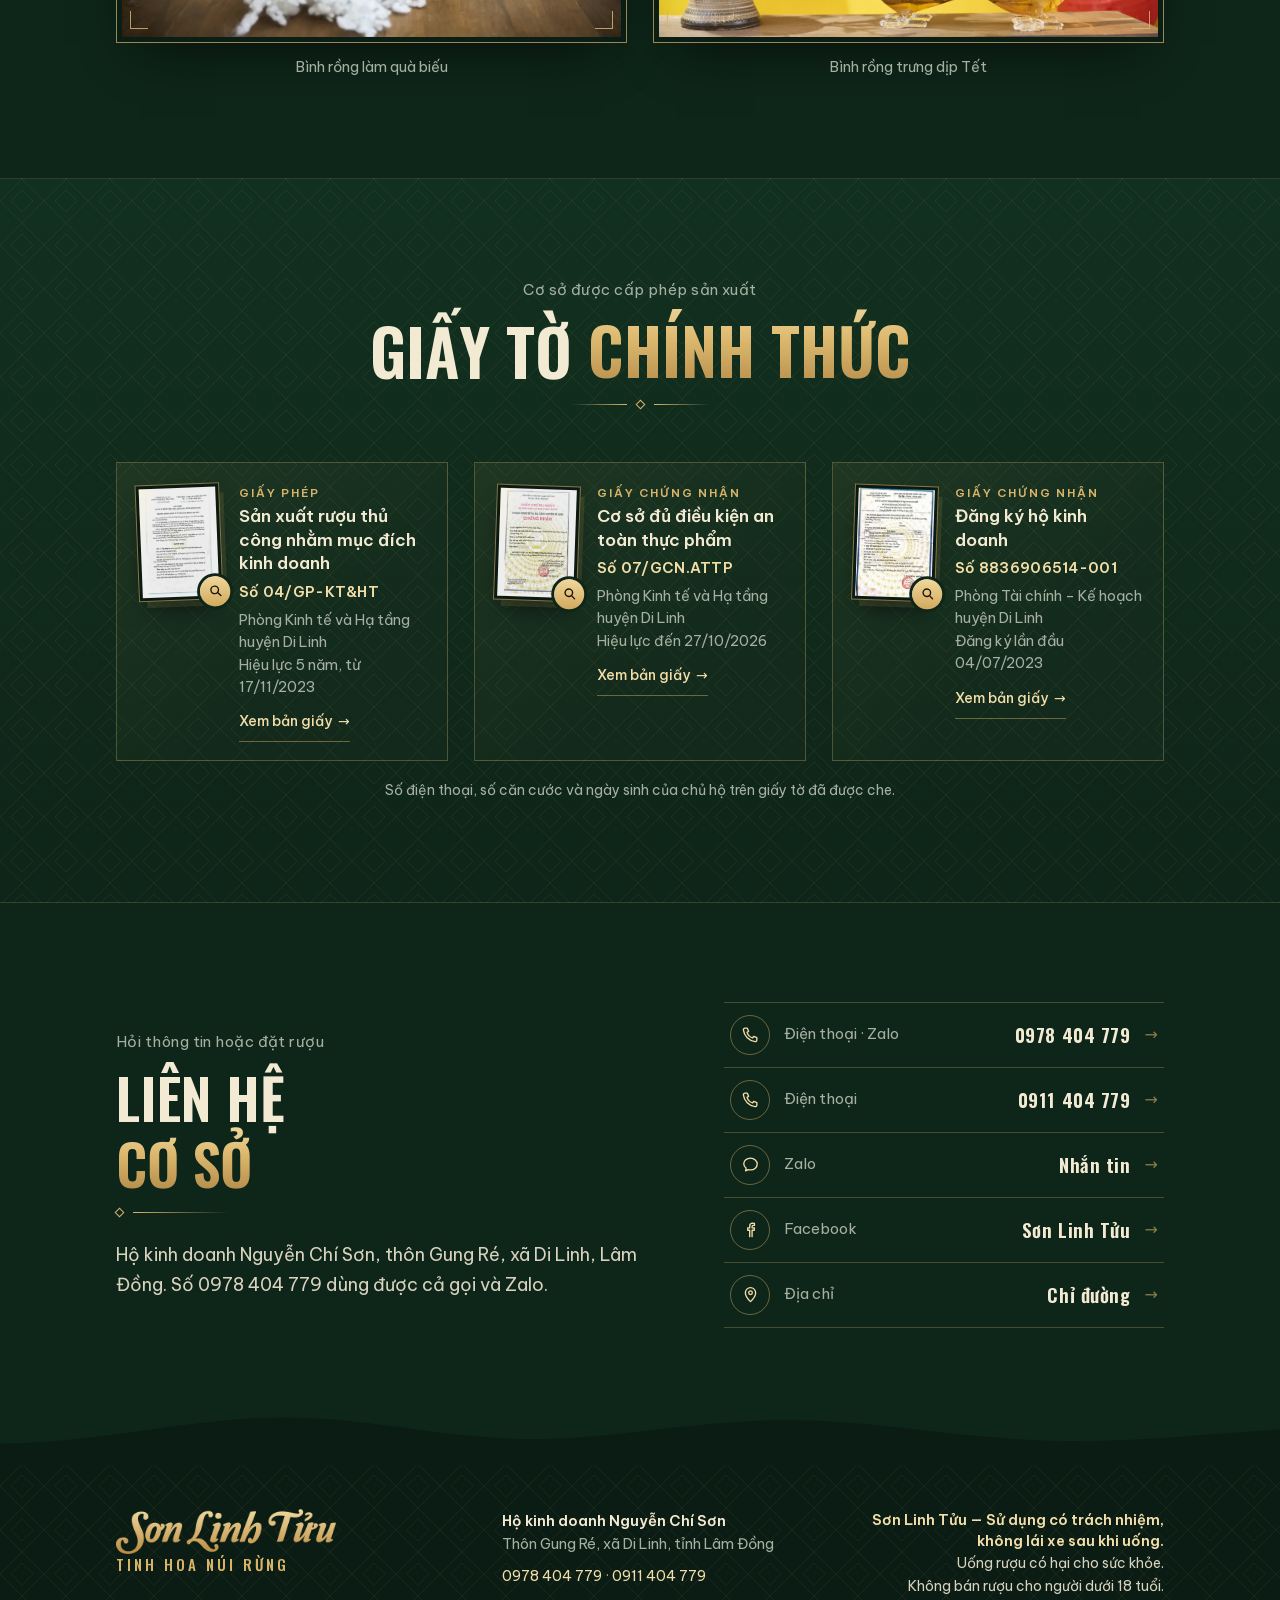
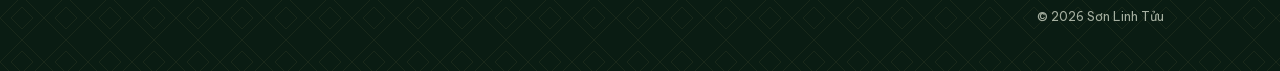
==== commit d10128c4: "Bản 28: lên tên miền chính thức sonlinhtuu.com - Gắn tên miền (CNAME); link xem trước tự chuyển sang" ====
--- a/index.html
+++ b/index.html
@@ -5,17 +5,15 @@
 <meta name="viewport" content="width=device-width, initial-scale=1, viewport-fit=cover">
 <title>Sơn Linh Tửu — Thông tin chính thức · Di Linh, Lâm Đồng</title>
 <meta name="description" content="Sơn Linh Tửu – tinh hoa núi rừng. Rượu nấu thủ công, chưng cất bếp củi, ủ chum sành tại cơ sở Nguyễn Chí Sơn, Di Linh, Lâm Đồng. Giấy phép sản xuất, quy trình và liên hệ đặt hàng.">
-<!-- BÀN GIAO: xoá dòng noindex, thay mọi "https://nghtloc14.github.io/sonlinhtuu" bằng "https://sonlinhtuu.com" -->
-<meta name="robots" content="noindex">
 <meta name="theme-color" content="#0E2519">
-<link rel="canonical" href="https://nghtloc14.github.io/sonlinhtuu/">
+<link rel="canonical" href="https://sonlinhtuu.com/">
 <meta property="og:type" content="website">
 <meta property="og:locale" content="vi_VN">
 <meta property="og:site_name" content="Sơn Linh Tửu">
 <meta property="og:title" content="Sơn Linh Tửu — Thông tin chính thức">
 <meta property="og:description" content="Rượu nấu thủ công, chưng cất bếp củi, ủ chum sành tại Di Linh, Lâm Đồng.">
-<meta property="og:url" content="https://nghtloc14.github.io/sonlinhtuu/">
-<meta property="og:image" content="https://nghtloc14.github.io/sonlinhtuu/assets/img/og.jpg?v=4">
+<meta property="og:url" content="https://sonlinhtuu.com/">
+<meta property="og:image" content="https://sonlinhtuu.com/assets/img/og.jpg?v=4">
 <meta property="og:image:width" content="1200">
 <meta property="og:image:height" content="630">
 <link rel="icon" type="image/png" sizes="32x32" href="assets/img/favicon-32.png">
@@ -29,7 +27,7 @@
 <link rel="stylesheet" href="assets/css/cho.css?v=5">
 <!-- ĐẾM LƯỢT XEM: dán mã Cloudflare Web Analytics vào đây khi có tài khoản. /qr = lượt quét tem chai, / = lượt vào từ link. -->
 <script type="application/ld+json">
-{"@context":"https://schema.org","@type":"LocalBusiness","name":"Sơn Linh Tửu","legalName":"Hộ kinh doanh Nguyễn Chí Sơn","slogan":"Tinh hoa núi rừng","telephone":"+84978404779","url":"https://nghtloc14.github.io/sonlinhtuu/","image":"https://nghtloc14.github.io/sonlinhtuu/assets/img/og.jpg?v=4","address":{"@type":"PostalAddress","streetAddress":"Thôn Gung Ré","addressLocality":"xã Di Linh","addressRegion":"Lâm Đồng","addressCountry":"VN"},"sameAs":["https://www.facebook.com/vinh.son.908"]}
+{"@context":"https://schema.org","@type":"LocalBusiness","name":"Sơn Linh Tửu","legalName":"Hộ kinh doanh Nguyễn Chí Sơn","slogan":"Tinh hoa núi rừng","telephone":"+84978404779","url":"https://sonlinhtuu.com/","image":"https://sonlinhtuu.com/assets/img/og.jpg?v=4","address":{"@type":"PostalAddress","streetAddress":"Thôn Gung Ré","addressLocality":"xã Di Linh","addressRegion":"Lâm Đồng","addressCountry":"VN"},"sameAs":["https://www.facebook.com/vinh.son.908"]}
 </script>
 </head>
 <body>
